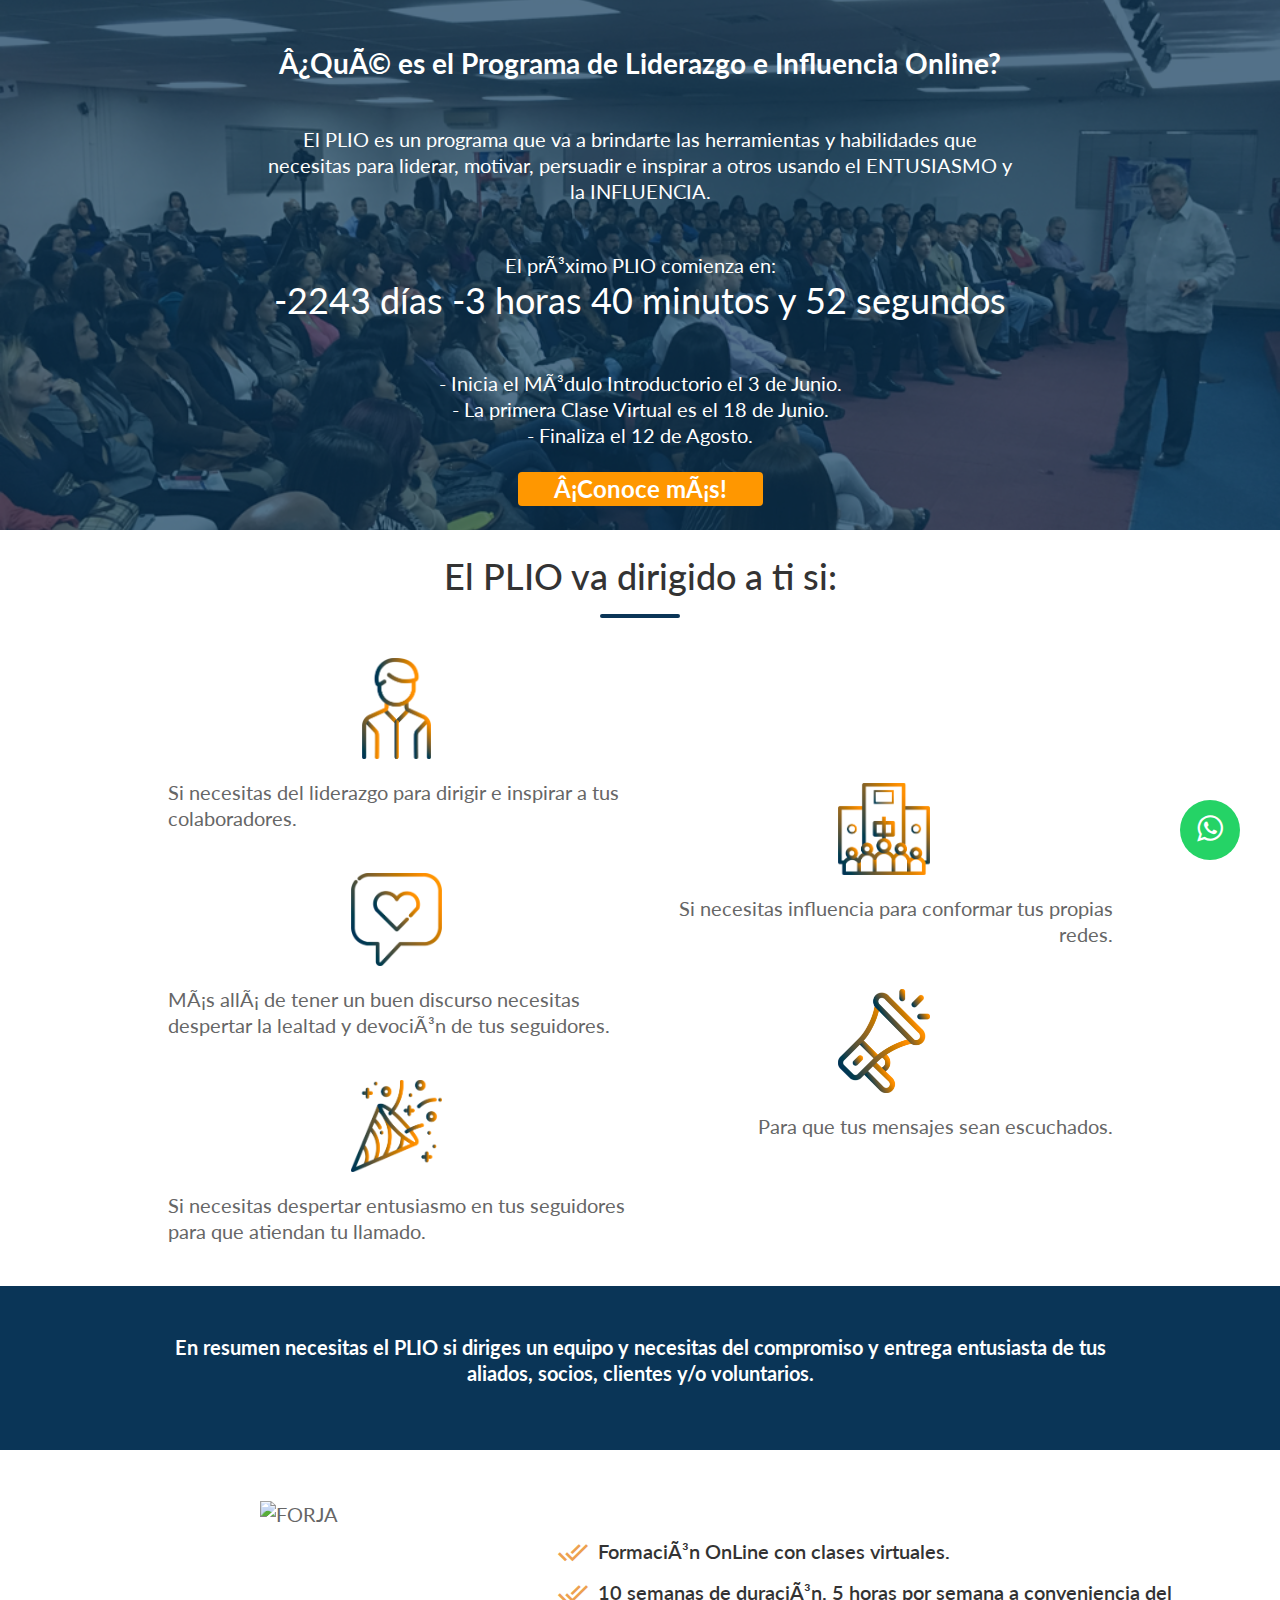
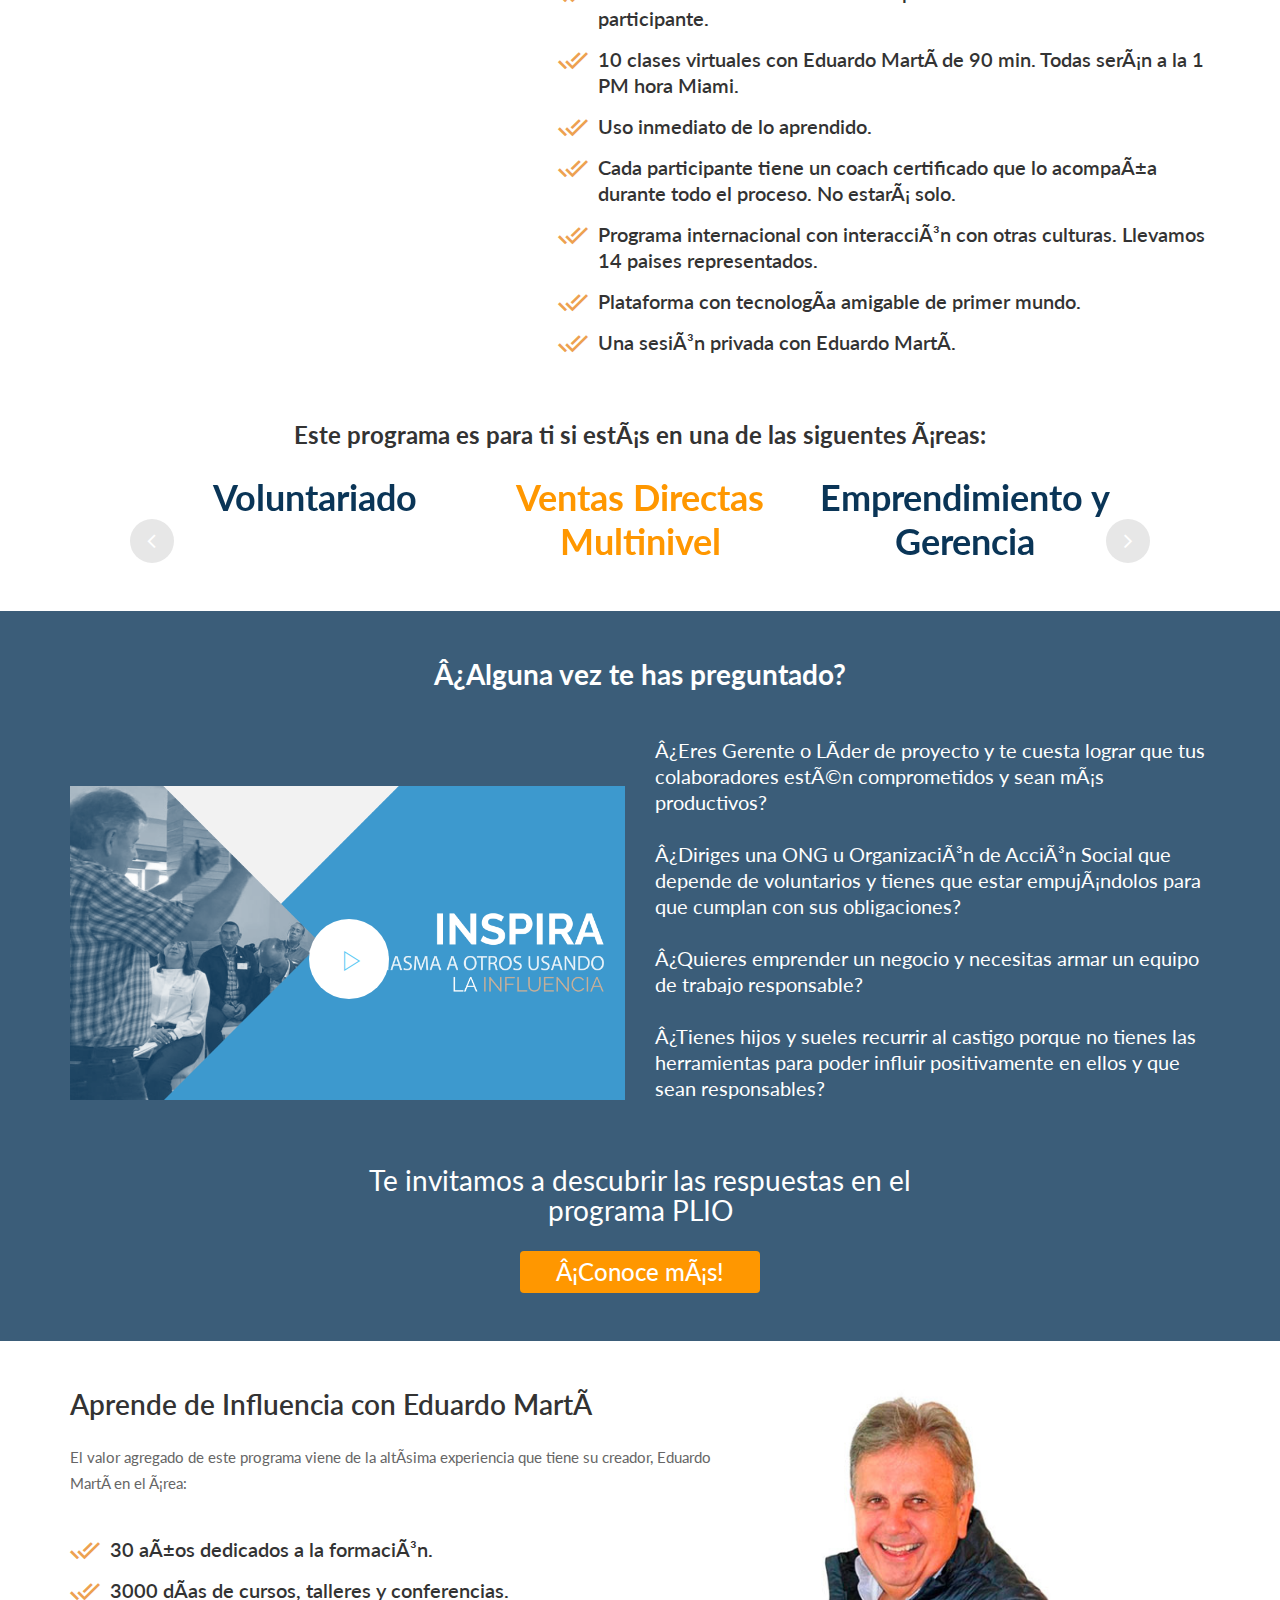
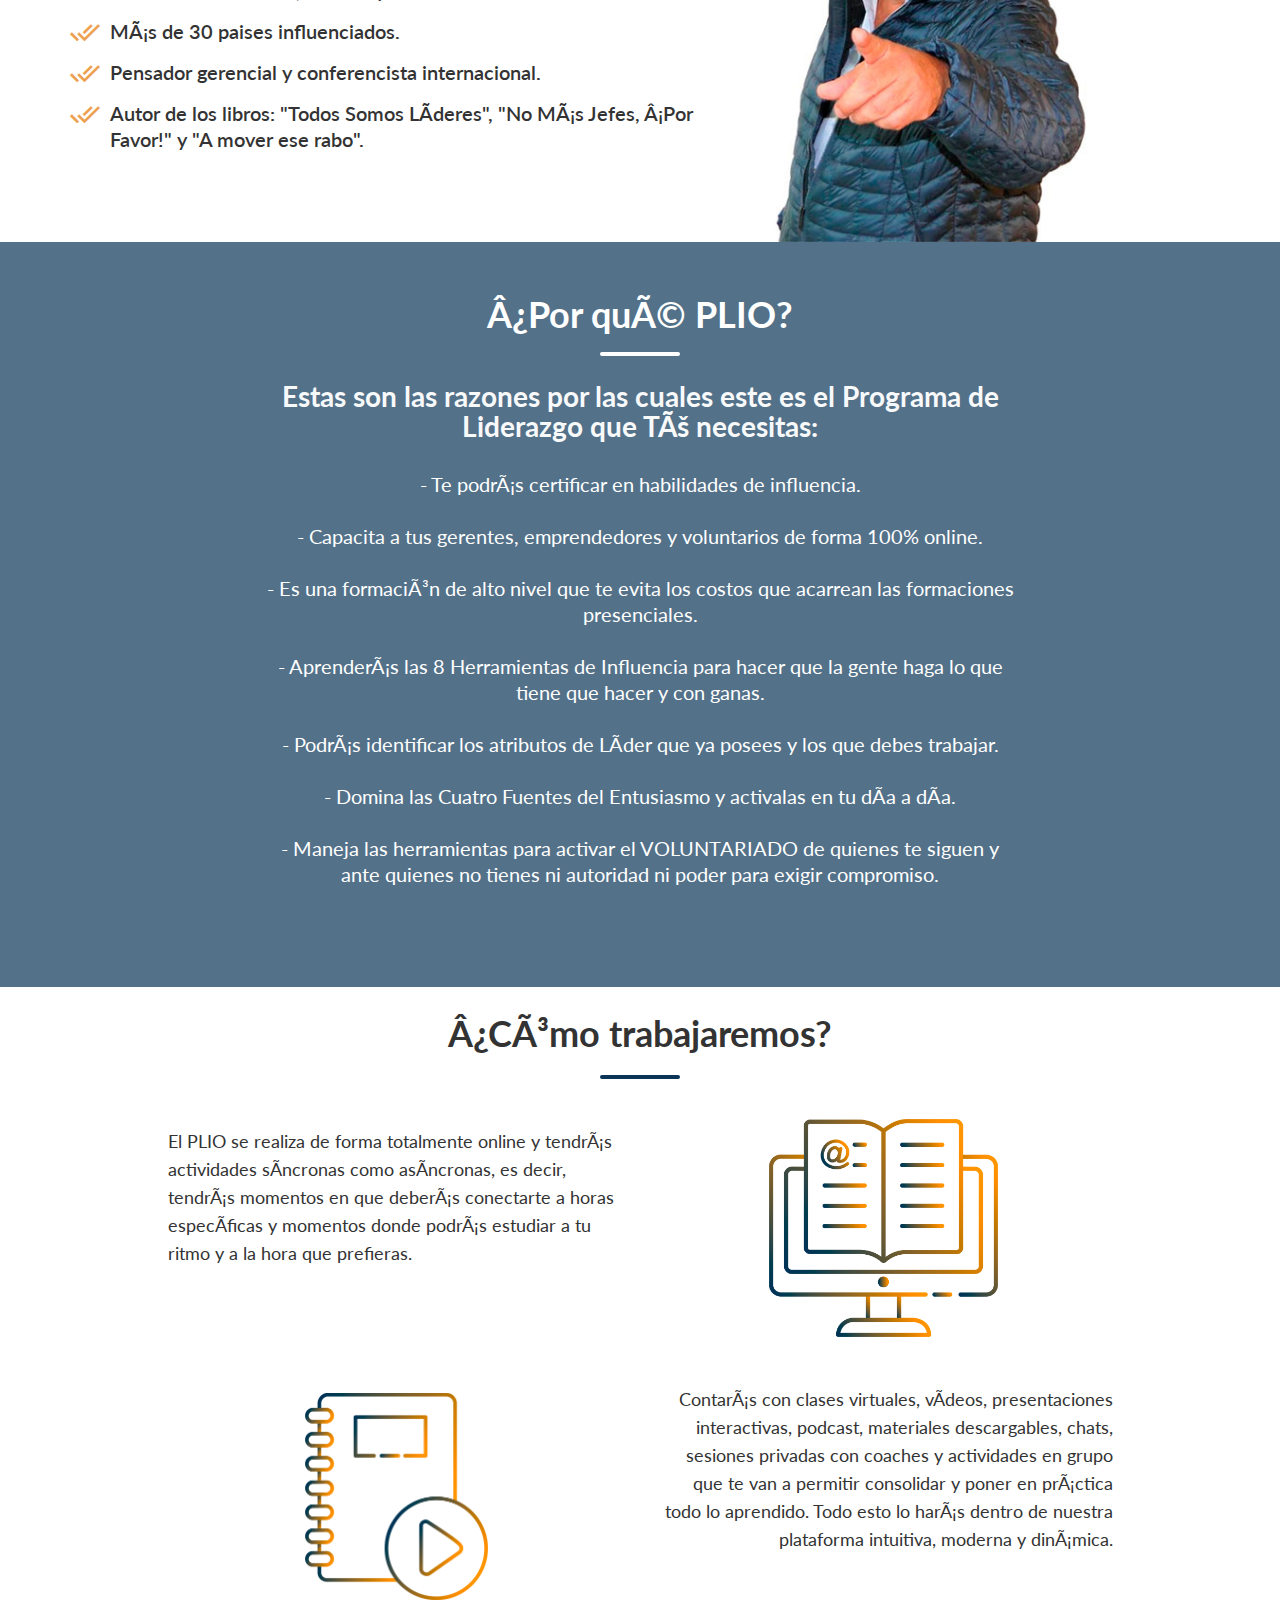
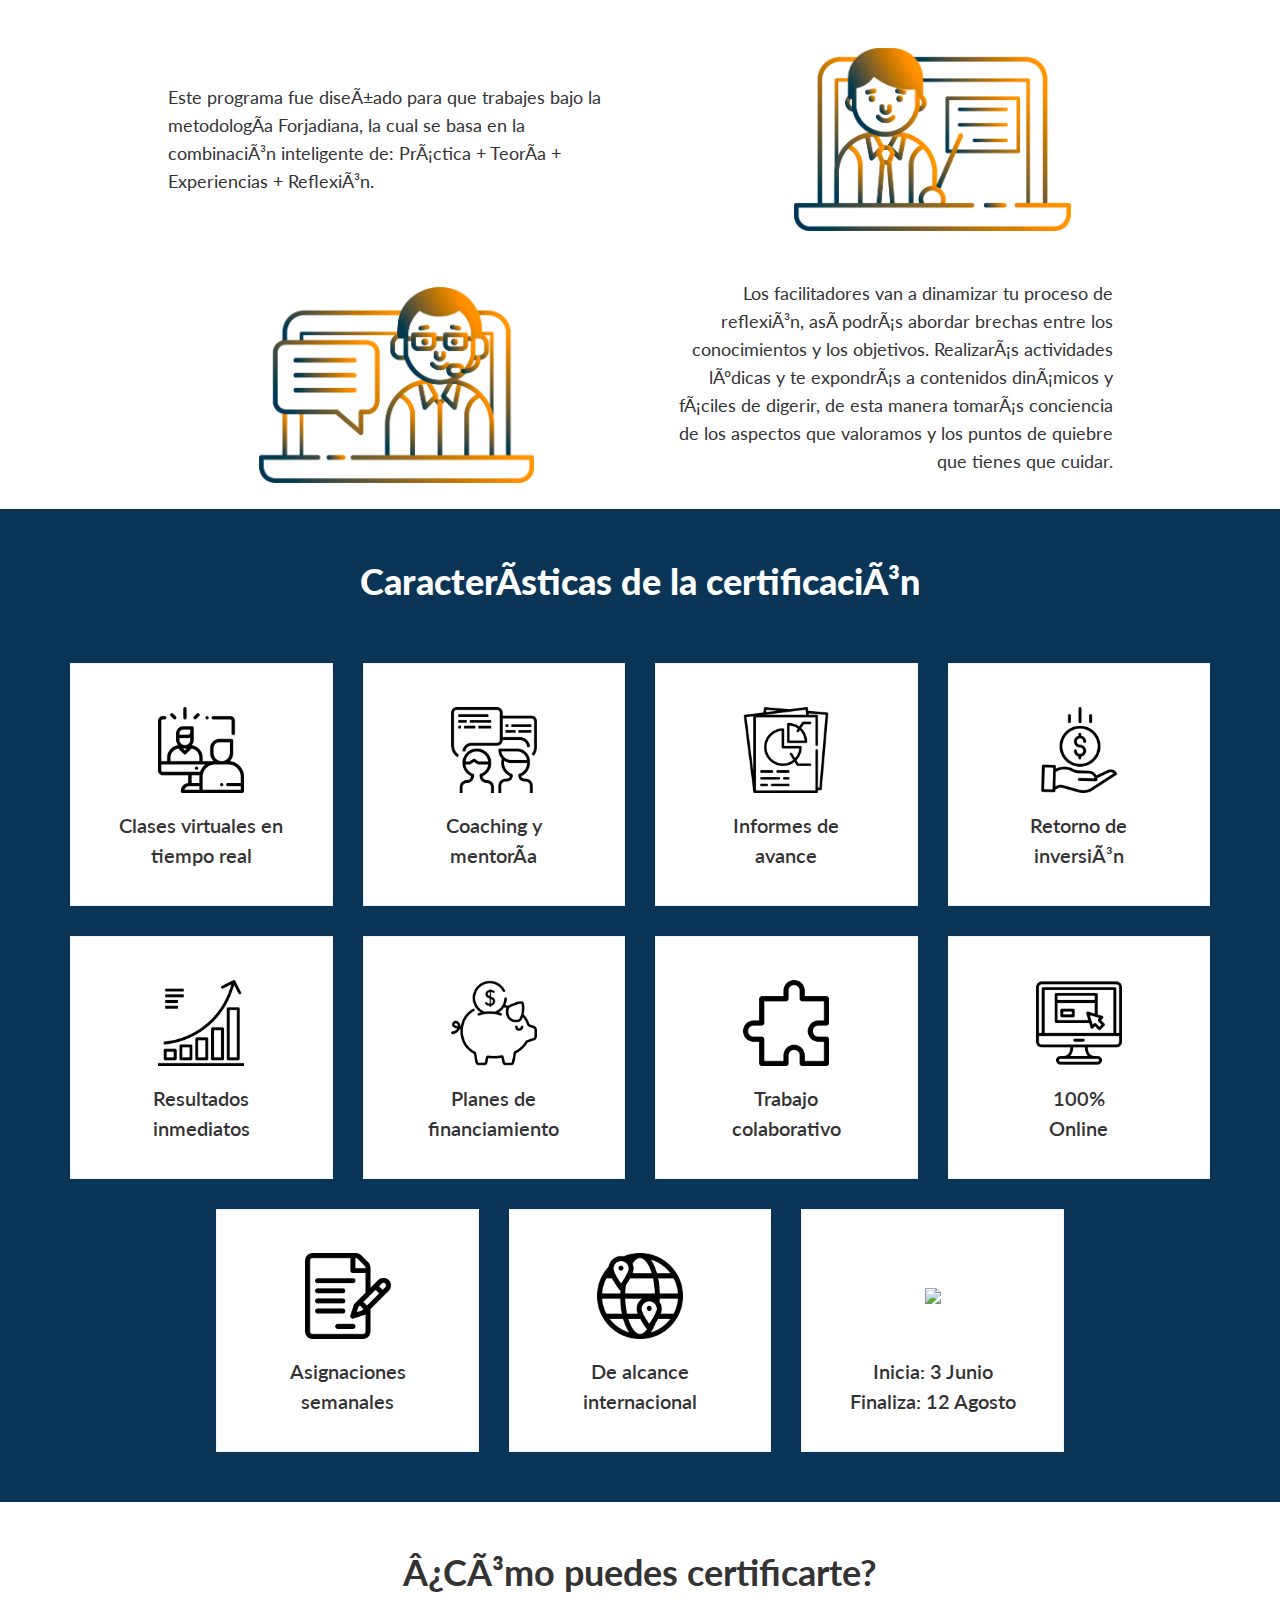
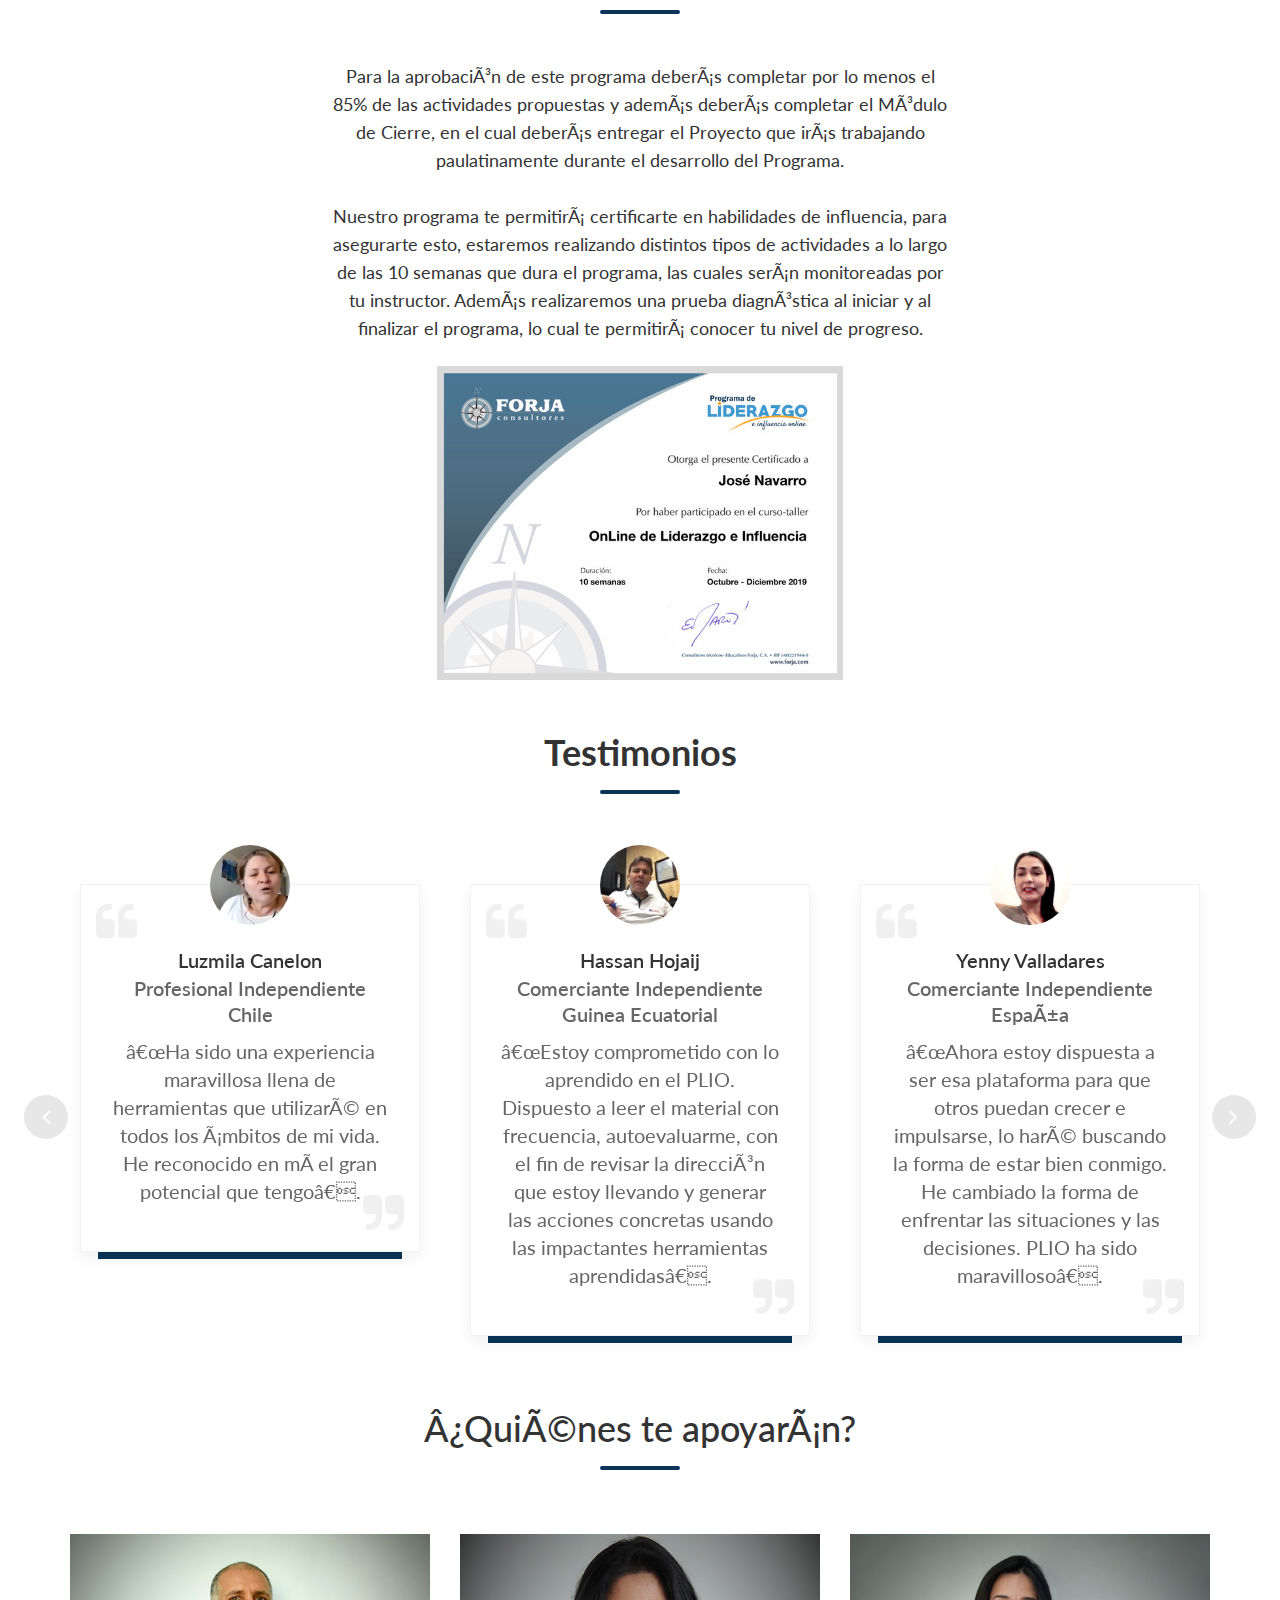
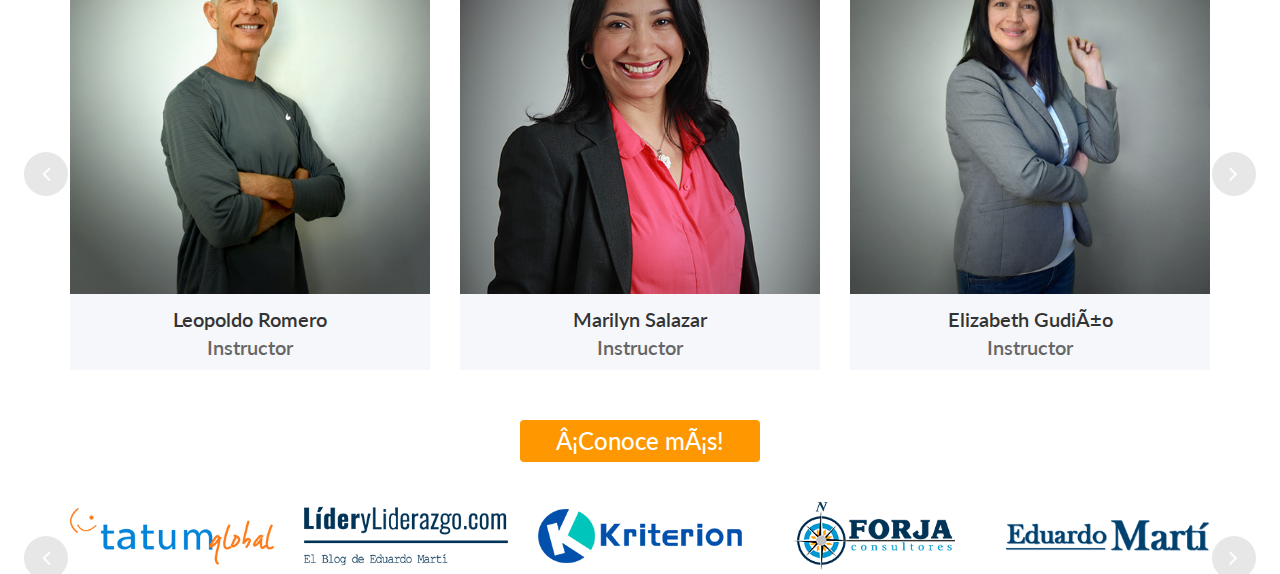
==== 2/index.html @ 156cd909 "actualizacion al 3 junio" ====
<!DOCTYPE html>
<html lang="es">

<head>

    <!-- Facebook Pixel Code -->
<script>
    !function(f,b,e,v,n,t,s)
    {if(f.fbq)return;n=f.fbq=function(){n.callMethod?
    n.callMethod.apply(n,arguments):n.queue.push(arguments)};
    if(!f._fbq)f._fbq=n;n.push=n;n.loaded=!0;n.version='2.0';
    n.queue=[];t=b.createElement(e);t.async=!0;
    t.src=v;s=b.getElementsByTagName(e)[0];
    s.parentNode.insertBefore(t,s)}(window, document,'script',
    'https://connect.facebook.net/en_US/fbevents.js');
    fbq('init', '2445114912405670');
    fbq('track', 'PageView');
  </script>
  <noscript><img height="1" width="1" style="display:none"
    src="https://www.facebook.com/tr?id=2445114912405670&ev=PageView&noscript=1"
  /></noscript>
  <!-- End Facebook Pixel Code -->

  <!-- Global site tag (gtag.js) - Google Analytics -->
  <script async src="https://www.googletagmanager.com/gtag/js?id=UA-142687806-2"></script>
  <script>
  window.dataLayer = window.dataLayer || [];
  function gtag(){dataLayer.push(arguments);}
  gtag('js', new Date());

  gtag('config', 'UA-142687806-2', { 'optimize_id': 'GTM-KD9P5HS'});
  </script>
	<!-- Required meta tags -->
    <meta charset="utf-8">
    <meta name="viewport" content="width=device-width, initial-scale=1, shrink-to-fit=no">
    <title>PLIO</title>
    <!-- Favicon -->
    <link rel="shortcut icon" href="images/icon/forja-favicon.ico" />
    <!-- Bootstrap CSS <link rel="stylesheet" href="css/bootstrap.min.css"> -->
    <link rel="stylesheet" href="https://maxcdn.bootstrapcdn.com/bootstrap/4.0.0/css/bootstrap.min.css" integrity="sha384-Gn5384xqQ1aoWXA+058RXPxPg6fy4IWvTNh0E263XmFcJlSAwiGgFAW/dAiS6JXm" crossorigin="anonymous">
    <link href="https://fonts.googleapis.com/css?family=Lato&display=swap" rel="stylesheet">
    <!-- owl-carousel -->
    <link rel="stylesheet" href="css/owl-carousel/owl.carousel.css" />
    <!-- Font Awesome -->
    <link rel="stylesheet" href="css/font-awesome.css" />
    <!-- Magnific Popup -->
    <link rel="stylesheet" href="css/magnific-popup/magnific-popup.css" />
    <!-- media element player -->
    <link href="css/mediaelementplayer.min.css" rel="stylesheet" type="text/css" />
    <!-- Animate -->
    <link rel="stylesheet" href="css/animate.css" />
    <!-- Ionicons -->
    <link rel="stylesheet" href="css/ionicons.min.css">
    <!-- Style -->
    <link rel="stylesheet" href="css/style.css">
    <!-- Responsive -->
    <link rel="stylesheet" href="css/responsive.css">
    <!-- custom style -->
    <link rel="stylesheet" href="css/custom.css" />
</head>

<body data-spy="scroll" data-offset="80">
    <!-- loading -->
    <div id="loading">
        <div id="loading-center">
            <div class="loader">
                <div class="cube">
                    <div class="sides">
                        <div class="top"></div>
                        <div class="right"></div>
                        <div class="bottom"></div>
                        <div class="left"></div>
                        <div class="front"></div>
                        <div class="back"></div>
                    </div>
                </div>
            </div>
        </div>
    </div>
    <!-- loading End -->
    <!-- Header -->
    </header>
    <!-- Header End -->
    <!-- Banner -->
    <section id="iq-home" class="iq-banner-03 iq-bg-over iq-parallax">
        <div class="bg-transparent-blue">
            <div class="container">
                <div class="row justify-content-center">
                    <div class="col-md-8">
                        <h2 class="py-5 text-center iq-font-white iq-tw-3"><b class="iq-tw-7">¿Qué es el Programa de Liderazgo e Influencia Online?</b></h2>
                        <p class="text-center iq-font-white iq-mb-0">
                            El PLIO es un programa que va a brindarte las herramientas y habilidades que necesitas para liderar, motivar, persuadir e inspirar a otros usando el ENTUSIASMO y la INFLUENCIA.
                        </p>
                        <p class="text-center iq-font-white iq-m-0 mt-5 mb-0">
                            El próximo PLIO comienza en:
                        </p>
                        <h3 style="color: #fff;" id="clock" class="text-center"></h3>
                        <p class="text-center iq-font-white iq-mb-0 pb-0 pt-0 mt-5">- Inicia el Módulo Introductorio el 3 de Junio.<br> - La primera Clase Virtual es el 18 de Junio.<br> - Finaliza el 12 de Agosto.</p>
                        <span class="d-block text-center"> <a href="preinscripcion.html" class="button rounded-pill bt-orange py-1 mb-4 mt-4"><b>¡Conoce más!</b></a> </span> </div>
                </div>
            </div>
        </div>
    </section>
    <!-- Banner End -->
    <!-- Caracteristicas Programa -->
    <div class="row">
        <div class="col-sm-12">
            <div class="heading-title ">
                <h3 class="title iq-tw-5 mt-4 title:before">
                    El PLIO va dirigido a ti si: 
                </h3> </div>
        </div>
    </div>
    <section id="software-features" class="iq-mt-50 software">
        <div class="container">
            <div class="row justify-content-center">
                <div class="col-md-5 text-center" id="columna1"> <img src="images/items/17.png" class="img-fluid svg-image icono" width="15%"  alt="">
                    <p class="text-left">Si necesitas del liderazgo para dirigir e inspirar a tus colaboradores.</p>
                    <br> <img src="images/items/19.png" class="img-fluid svg-image icono" width="20%" alt="">
                    <p class="text-left">Más allá de tener un buen discurso necesitas despertar la lealtad y devoción de tus seguidores.</p class="text-left">
                    <br> <img src="images/items/21.png" class="img-fluid svg-image icono" width="20%" alt="">
                    <p class="text-left">Si necesitas despertar entusiasmo en tus seguidores para que atiendan tu llamado.</p>
                </div>
                <div class="col-md-5 text-center" id="columna2"> <img src="images/items/18.png" class="img-fluid svg-image icono" width="20%" alt="">
                    <p class="text-right">Si necesitas influencia para conformar tus propias redes.</p>
                    <br> <img src="images/items/20.png" class="img-fluid svg-image icono" width="20%" alt="">
                    <p class="text-right">Para que tus mensajes sean escuchados.</p>
                </div>
            </div>
            <br> </div>
    </section>
    <section style="background-color: #0A3557; color: #fff;" class="py-5">
        <div class="container">
            <div class="row justify-content-center">
                <div class="col-lg-10 text-center">
                    <p><b>
                        En resumen necesitas el PLIO si diriges un equipo y necesitas del compromiso y entrega entusiasta de tus aliados, socios, clientes y/o voluntarios. 
                    </b></p>
                </div>
            </div>
        </div>
    </section>
    <section class="py-5">
        <div class="container">
            <div class="row justify-content-center">
                <div class="col-lg-5 text-center">
                    <img src="images/forjabarajita.jpeg " alt="FORJA" class="img-fluid">
                </div>
                <div class="col-lg-7">
                    <ul class="iq-mt-40 iq-list">
                        <li class="iq-tw-6"><i class="ion-android-done-all iq-mr-10 iq-font-orange iq-font-30"></i><span class="iq-font-black">Formación OnLine con clases virtuales.</span></li>
                        <li class="iq-tw-6"><i class="ion-android-done-all iq-mr-10 iq-font-orange iq-font-30"></i><span class="iq-font-black">10 semanas de duración. 5 horas por semana a conveniencia del participante.</span></li>
                        <li class="iq-tw-6"><i class="ion-android-done-all iq-mr-10 iq-font-orange iq-font-30"></i><span class="iq-font-black">10 clases virtuales con Eduardo Martí de 90 min. Todas serán a la 1 PM hora Miami.</span></li>
                        <li class="iq-tw-6"><i class="ion-android-done-all iq-mr-10 iq-font-orange iq-font-30"></i><span class="iq-font-black">Uso inmediato de lo aprendido.</span></li>
                        <li class="iq-tw-6"><i class="ion-android-done-all iq-mr-10 iq-font-orange iq-font-30"></i><span class="iq-font-black">Cada participante tiene un coach certificado que lo acompaña durante todo el proceso. No estará solo.</span></li>
                        <li class="iq-tw-6"><i class="ion-android-done-all iq-mr-10 iq-font-orange iq-font-30"></i><span class="iq-font-black">Programa internacional con interacción con otras culturas. Llevamos 14 paises representados.</span></li>
                        <li class="iq-tw-6"><i class="ion-android-done-all iq-mr-10 iq-font-orange iq-font-30"></i><span class="iq-font-black">Plataforma con tecnología amigable de primer mundo.</span></li>
                        <li class="iq-tw-6"><i class="ion-android-done-all iq-mr-10 iq-font-orange iq-font-30"></i><span class="iq-font-black">Una sesión privada con Eduardo Martí.</span></li>
                    </ul>
                </div> <br>
            </div>
            <div class="row justify-content-center pt-5">
                <div class="col-lg-10 text-center">
                    <h4 class=""><b>Este programa es para ti si estás en una de las siguentes áreas:</b></h4>
                    <div class="owl-carousel mt-4" data-autoplay="true" data-loop="true" data-nav="true" data-dots="false" data-items="3" data-items-laptop="3" data-items-tab="3" data-items-mobile="2" data-items-mobile-sm="1" data-margin="30">
                        <div class="item">
                            <h3 style="color: #0A3557"><b>Voluntariado</b></h3> </div>
                        <div class="item">
                            <h3 style="color: #FF9700"><b>Ventas Directas Multinivel</b></h3> </div>
                        <div class="item">
                            <h3 style="color: #0A3557"><b>Emprendimiento y Gerencia</b></h3> </div>
                        <div class="item">
                            <h3 style="color: #FF9700"><b>ONG - Iglesias</b></h3> </div>
                        <div class="item">
                            <h3 style="color: #0A3557"><b>Padres y Madres</b></h3> </div>
                    </div>
                </div>
            </div>
        </div>
    </section>
    <!-- Counter -->
    <div class="iq-counter-box iq-bg-over iq-over-blue-90 iq-font-white iq-parallax" data-jarallax='{"speed": 0.6}'>
        <div class="row justify-content-center text-center">
            <div class="col-lg-10 mt-5 mb-5">
                <h2 style="color: white"><b>¿Alguna vez te has preguntado?</b></h2> </div>
        </div>
        <div class="container">
            <div class="counter-info border-0 ">
                <div class="row">
                    <div class="col-lg-6 align-self-center">
                        <div class="counter-info-img"> <img class="d-none d-sm-none d-md-block" src="images/2.png" alt="" style="width: 100%;">
                            <div class="contenedor">
                                <iframe src="https://player.vimeo.com/video/357835509?" width="640" height="564" frameborder="0" allow="autoplay; fullscreen" allowfullscreen class="d-block d-sm-block d-md-none"></iframe>
                            </div>
                            <div class="waves-box"> <a href="https://vimeo.com/357835509" class="iq-video popup-vimeo"><i class="ion-ios-play-outline"></i></a>
                                <div class="iq-waves">
                                    <div class="waves wave-1"></div>
                                    <div class="waves wave-2"></div>
                                    <div class="waves wave-3"></div>
                                </div>
                            </div>
                        </div>
                    </div>
                    <div class="col-lg-6">
                        <p>¿Eres Gerente o Líder de proyecto y te cuesta lograr que tus colaboradores estén comprometidos y sean más productivos?
                            <br>
                            <br> ¿Diriges una ONG u Organización de Acción Social que depende de voluntarios y tienes que estar empujándolos para que cumplan con sus obligaciones?
                            <br>
                            <br> ¿Quieres emprender un negocio y necesitas armar un equipo de trabajo responsable?
                            <br>
                            <br> ¿Tienes hijos y sueles recurrir al castigo porque no tienes las herramientas para poder influir positivamente en ellos y que sean responsables?</p>
                    </div>
                </div>
            </div>
        </div>
        <div class="container">
            <div class="row">
                <div class="col-lg-6 offset-lg-3 py-5"> 
                    <span class="d-block text-center"> 
                        <h2 style="color: white">Te invitamos a descubrir las respuestas en el programa PLIO</h2> <br> <a href="preinscripcion.html" class="button rounded-pill bt-orange py-2">¡Conoce más!</a> 
                    </span> 
                </div>
            </div>
        </div>
    </div>
    <!-- Counter END -->
    <!-- Who is Sofbox ? -->
    <section id="how-works">
        <div class="container pt-5">
            <div class="row">
                <div class="col-lg-7">
                    <h2 class="iq-tw-6 iq-mb-25">Aprende de Influencia con Eduardo Martí</h2>
                    <p class="iq-font-15">El valor agregado de este programa viene de la altísima experiencia que tiene su creador, Eduardo Martí en el área:</p>
                    <ul class="iq-mt-40 iq-list">
                        <li class="iq-tw-6"><i class="ion-android-done-all iq-mr-10 iq-font-orange iq-font-30"></i><span class="iq-font-black">30 años dedicados a la formación.</span></li>
                        <li class="iq-tw-6"><i class="ion-android-done-all iq-mr-10 iq-font-orange iq-font-30"></i><span class="iq-font-black">3000 días de cursos, talleres y conferencias.</span></li>
                        <li class="iq-tw-6"><i class="ion-android-done-all iq-mr-10 iq-font-orange iq-font-30"></i><span class="iq-font-black">Más de 30 paises influenciados.</span></li>
                        <li class="iq-tw-6"><i class="ion-android-done-all iq-mr-10 iq-font-orange iq-font-30"></i><span class="iq-font-black">Pensador gerencial y conferencista internacional.</span></li>
                        <li class="iq-tw-6"><i class="ion-android-done-all iq-mr-10 iq-font-orange iq-font-30"></i><span class="iq-font-black">Autor de los libros: "Todos Somos Líderes", "No Más Jefes, ¡Por Favor!" y "A mover ese rabo".</span></li>
                    </ul>
                </div>
                <div class="col-md-5"> <img class="iq-works-img imagen-eduardo" src="images/eduardo.jpg" alt="Eduardo Martí"> </div>
            </div>
        </div>
    </section>
    <section id="great-screenshots" class=" iq-bg-over iq-screenshots iq-parallax" data-jarallax='{"speed": 0.6}' style="background: url(images/banner-central.jpeg) top center;">
        <div class="bg-transparent-blue overview-block-ptb">
            <div class="container">
                <div class="row justify-content-center">
                    <div class="col-sm-8">
                        <div class="heading-title white">
                            <h3 class="text-center iq-tw-7 title">¿Por qué PLIO?</h3>
                            <h2 class="text-light iq-tw-7">Estas son las razones por las cuales este es el Programa de Liderazgo que TÚ necesitas:<br><br></h2>
                            <p class="iq-font-white p-md-0">- Te podrás certificar en habilidades de influencia.
                                <br>
                                <br>- Capacita a tus gerentes, emprendedores y voluntarios de forma 100% online.
                                <br>
                                <br>- Es una formación de alto nivel que te evita los costos que acarrean las formaciones presenciales.
                                <br>
                                <br>- Aprenderás las 8 Herramientas de Influencia para hacer que la gente haga lo que tiene que hacer y con ganas.
                                <br>
                                <br>- Podrás identificar los atributos de Líder que ya posees y los que debes trabajar.
                                <br>
                                <br>- Domina las Cuatro Fuentes del Entusiasmo y activalas en tu día a día.
                                <br>
                                <br>- Maneja las herramientas para activar el VOLUNTARIADO de quienes te siguen y ante quienes no tienes ni autoridad ni poder para exigir compromiso. </p>
                        </div>
                    </div>
                </div>
            </div>
        </div>
    </section>
    <!-- <section id="how-works" class="overview-block-ptb how-works"> <div class="container"> <div class="row justify-content-center"> <div class="col-lg-8"> <h2 class="iq-tw-8 iq-mb-25 text-center">Esta certificación te presentará una nueva visión del liderazgo</h2> <p class="iq-font-15">Derribará mitos que nos han inculcado desde hace tiempo y que han hecho que el mundo gerencial tome un giro inesperado. <br><br> Parte de esta nueva visión proviene de la importancia que tiene el liderazgo en el desarrollo de los equipos de trabajo y en la rentabilidad de la empresa, desmontando de este modo los viejos modelos que trabajaban mediante las jerarquías, la autoridad y el temor.</p> </div> </div> </div> </div> <div class="iq-objects"> <span class="iq-objects-04 iq-fadebounce"> <span class="iq-round"></span> </span> </div> </section> <section id="software-features" class="overview-block-ptb iq-mt-50 software"> <div class="iq-software-demo col-lg-6 text-lg-right text-center"> <img src="images/eduardo-numeros.jpg" class="w-75 text-center"alt="Eduardo Martí"> </div> <div class="container py-5"> <div class="row justify-content-end"> <div class="col-lg-6"> <p class="iq-font-15">Esta propuesta responde a la nueva ecuación gerencial: Obtener muy altos resultados del negocio, con el menor desgaste y derroche posible, y con la mayor satisfacción de las personas involucradas.</p> </div> </div> </div> <div class="iq-objects-software"> <span class="iq-objects-03 iq-fadebounce"> <span class="iq-round"></span> </span> </div> </section> -->
    <!-- Frequently Asked Questions END -->
    <!--Section 1-->
    <div class="container">
        <div class="div heading-title">
        <h3 class="title text-center pt-4 pb-4"><b>¿Cómo trabajaremos?</b></h3></div>
        <div class="row">
            <div class="col-md-5 offset-lg-1 mt-2">
                <h6>
                    El PLIO se realiza de forma totalmente online y tendrás actividades síncronas como asíncronas, es decir, tendrás momentos en que deberás conectarte a horas específicas y momentos donde podrás estudiar a tu ritmo y a la hora que prefieras. 
                </h6> </div>
            <div class="col-md-5 text-center align-self-center"><img src="images/items/13.png" class="img-fluid" width="50%"></div>
        </div>
        <div class="row mt-5">
            <div class="col-md-5 offset-lg-1 mt-2 text-center align-self-center"><img src="images/items/14.png" class="img-fluid" width="40%"></div>
            <div class="col-md-5 text-right">
                <h6>
                    Contarás con clases virtuales, vídeos, presentaciones interactivas, podcast, materiales descargables, chats, sesiones privadas con coaches y actividades en grupo que te van a permitir consolidar y poner en práctica todo lo aprendido. Todo esto lo harás dentro de nuestra plataforma intuitiva, moderna y dinámica. 
                </h6> </div>
        </div>
        <div class="row mt-5">
            <div class="col-md-5 offset-lg-1 align-self-center">
                <h6>
                    Este programa fue diseñado para que trabajes bajo la metodología Forjadiana, la cual se basa en la combinación inteligente de: Práctica + Teoría + Experiencias + Reflexión. 
                </h6> </div>
            <div class="col-md-6 text-center align-self-center"><img src="images/items/15.png" class="img-fluid" width="50%"></div>
        </div>
        <div class="row mt-5">
            <div class="col-md-5 offset-lg-1 mt-2 text-center align-self-center"><img src="images/items/16.png" class="img-fluid mt-n5" width="60%"></div>
            <div class="col-md-5 text-right">
                <h6>
                    Los facilitadores van a dinamizar tu proceso de reflexión, así podrás abordar brechas entre los conocimientos y los objetivos. Realizarás actividades lúdicas y te expondrás a contenidos dinámicos y fáciles de digerir, de esta manera tomarás conciencia de los aspectos que valoramos y los puntos de quiebre que tienes que cuidar. 
                </h6> </div>
        </div>
        <br> </div>
    <!--Section 1 END-->
    <!-- Main Content -->
    <div class="main-content">
        <section class="overview-block-ptb blue-bg"> <span class="banner-objects-02 iq-fadebounce"> <span class="iq-round"></span> </span>
            <div class="container">
                <div class="row">
                    <div class="col-sm-12">
                        <div class="heading-title">
                            <h3 class="title iq-tw-7" style="color: #FFF"><b>Características de la certificación</b> </h3> </div>
                    </div>
                </div>
                <div class="row justify-content-center">
                    <div class="col-sm-12 col-lg-3 col-md-6 r-mt-30">
                        <div class="iq-fancy-box text-center">
                            <div class="iq-icon"> <img src="images/items/3.png" class="img-fluid"> </div>
                            <div class="fancy-content">
                                <h5 class="iq-tw-6 iq-pt-20 iq-pb-10">Clases virtuales en<br>tiempo real</h5> </div>
                        </div>
                    </div>
                    <div class="col-sm-12 col-lg-3 col-md-6 r-mt-30">
                        <div class="iq-fancy-box text-center">
                            <div class="iq-icon"> <img src="images/items/4.png" class="img-fluid"> </div>
                            <div class="fancy-content">
                                <h5 class="iq-tw-6 iq-pt-20 iq-pb-10">Coaching y <br>mentoría</h5> </div>
                        </div>
                    </div>
                    <div class="col-sm-12 col-lg-3 col-md-6 r-mt-30">
                        <div class="iq-fancy-box text-center">
                            <div class="iq-icon"> <img src="images/items/5.png" class="img-fluid"> </div>
                            <div class="fancy-content">
                                <h5 class="iq-tw-6 iq-pt-20 iq-pb-10">Informes de <br>avance</h5> </div>
                        </div>
                    </div>
                    <div class="col-sm-12 col-lg-3 col-md-6 r-mt-30">
                        <div class="iq-fancy-box text-center">
                            <div class="iq-icon"> <img src="images/items/7.png" class="img-fluid"> </div>
                            <div class="fancy-content">
                                <h5 class="iq-tw-6 iq-pt-20 iq-pb-10">Retorno de <br>inversión</h5> </div>
                        </div>
                    </div>
                    <div class="col-sm-12 col-lg-3 col-md-6 iq-mt-30">
                        <div class="iq-fancy-box text-center">
                            <div class="iq-icon"> <img src="images/items/8.png" class="img-fluid"> </div>
                            <div class="fancy-content">
                                <h5 class="iq-tw-6 iq-pt-20 iq-pb-10">Resultados <br>inmediatos</h5> </div>
                        </div>
                    </div>
                    <div class="col-sm-12 col-lg-3 col-md-6 iq-mt-30">
                        <div class="iq-fancy-box text-center">
                            <div class="iq-icon"> <img src="images/items/10.png" class="img-fluid"> </div>
                            <div class="fancy-content">
                                <h5 class="iq-tw-6 iq-pt-20 iq-pb-10">Planes de<br>financiamiento</h5> </div>
                        </div>
                    </div>
                    <div class="col-sm-12 col-lg-3 col-md-6 iq-mt-30">
                        <div class="iq-fancy-box text-center">
                            <div class="iq-icon"> <img src="images/items/plugin.png" class="img-fluid"> </div>
                            <div class="fancy-content">
                                <h5 class="iq-tw-6 iq-pt-20 iq-pb-10">Trabajo<br>colaborativo</h5> </div>
                        </div>
                    </div>
                    <div class="col-sm-12 col-lg-3 col-md-6 iq-mt-30">
                        <div class="iq-fancy-box text-center">
                            <div class="iq-icon"> <img src="images/items/website.png" class="img-fluid"> </div>
                            <div class="fancy-content">
                                <h5 class="iq-tw-6 iq-pt-20 iq-pb-10">100% <br>Online</h5> </div>
                        </div>
                    </div>
                    <div class="col-sm-12 col-lg-3 col-md-6 iq-mt-30">
                        <div class="iq-fancy-box text-center">
                            <div class="iq-icon"> <img src="images/items/contract.png" class="img-fluid"> </div>
                            <div class="fancy-content">
                                <h5 class="iq-tw-6 iq-pt-20 iq-pb-10">Asignaciones <br>semanales </h5> </div>
                        </div>
                    </div>
                    <div class="col-sm-12 col-lg-3 col-md-6 iq-mt-30">
                        <div class="iq-fancy-box text-center">
                            <div class="iq-icon"> <img src="images/items/worldwide.png" class="img-fluid"> </div>
                            <div class="fancy-content">
                                <h5 class="iq-tw-6 iq-pt-20 iq-pb-10">De alcance <br> internacional</h5> </div>
                        </div>
                    </div>
                    <div class="col-sm-12 col-lg-3 col-md-6 iq-mt-30">
                        <div class="iq-fancy-box text-center">
                            <div class="iq-icon"> <img src="images/items/calendar.png" class="img-fluid"> </div>
                            <div class="fancy-content">
                                <h5 class="iq-tw-6 iq-pt-20 iq-pb-10">Inicia: 3 Junio<br>Finaliza: 12 Agosto</h5> </div>
                        </div>
                    </div>
                </div>
            </div>
        </section>
    </div>
    <section>
        <div class="row justify-content-center text-center">
            <div class="col-lg-6">
                <div class="heading-title">
                    <h3 class="title iq-tw-7 my-5">¿Cómo puedes certificarte?</h3> </div>
            </div>
        </div>
        <div class="row justify-content-center">
            <div class="col-lg-6 text-center">
                <h6>
                    Para la aprobación de este programa deberás completar por lo menos el 85% de las actividades propuestas y además deberás completar el Módulo de Cierre, en el cual deberás entregar el Proyecto que irás trabajando paulatinamente durante el desarrollo del Programa.<br><br> 
                    Nuestro programa te permitirá certificarte en habilidades de influencia, para asegurarte esto, estaremos realizando distintos tipos de actividades a lo largo de las 10 semanas que dura el programa, las cuales serán monitoreadas por tu instructor. Además realizaremos una prueba diagnóstica al iniciar y al finalizar el programa, lo cual te permitirá conocer tu nivel de progreso. 
                </h6> </div>
        </div>
        <div class="row justify-content-center mt-4">
            <div class="col-lg-4 col-md-8 text-center"> <img src="images/3.jpeg" class="img-fluid" alt=""> </div>
        </div>
    </section>
    <!-- Sofbox Specialities END -->
    <!-- Loved By Our Customers END -->
    <!-- Meet the Team -->
    <!-- Meet the Team END -->
    <!-- Affordable Price -->
    <!--<section id="pricing" class="overview-block-ptb grey-bg iq-price-table"> <div class="container"> <div class="row"> <div class="col-sm-12"> <div class="heading-title"> <h3 class="title iq-tw-7">Precio del Programa</h3> </div> </div> </div> <div class="row"> <div class="col-md-4 col-lg-4"> <div class="iq-pricing pricing-03 text-center"> <div class="price-title iq-parallax iq-over-blue-80" data-jarallax='{"speed": 0.6}' style="background: url(images/bg/08.jpg);"> <h2 class="iq-font-white iq-tw-7"><small>$</small>19<small>/Month</small></h2> <span class="text-uppercase iq-tw-4 iq-font-white">BASIC</span> </div> <ul> <li> <s>100 MB Disk Space</s> </li> <li>2 Subdomains</li> <li>5 Email Accounts</li> <li> <s>Webmail Support</s> </li> <li> <s>Customer Support 24/7</s> </li> </ul> <div class="price-footer"> <a class="button" href="# ">Purchase</a> </div> </div> </div> <div class="col-md-4 col-lg-4 wow flipInY r4-mt-30" data-wow-duration="1s"> <div class="iq-pricing pricing-03 text-center"> <div class="price-title iq-parallax iq-over-blue-80" data-jarallax='{"speed": 0.6}' style="background: url(images/bg/08.jpg);"> <h2 class="iq-font-white iq-tw-7"><small>$</small>29<small>/Month</small></h2> <span class="text-uppercase iq-tw-4 iq-font-white">STANDARD</span> </div> <ul> <li>100 MB Disk Space</li> <li>2 Subdomains</li> <li>5 Email Accounts</li> <li> <s>Webmail Support</s> </li> <li>Customer Support 24/7</li> </ul> <div class="price-footer"> <a class="button" href="# ">Purchase</a> </div> </div> </div> <div class="col-md-4 col-lg-4 r4-mt-30"> <div class="iq-pricing pricing-03 text-center"> <div class="price-title iq-parallax iq-over-blue-80" data-jarallax='{"speed": 0.6}' style="background: url(images/bg/08.jpg);"> <h2 class="iq-font-white iq-tw-7"><small>$</small>49<small>/Month</small></h2> <span class="text-uppercase iq-tw-4 iq-font-white">ADVANCE</span> </div> <ul> <li>100 MB Disk Space</li> <li> <s>2 Subdomains</s> </li> <li> <s>5 Email Accounts</s> </li> <li>Webmail Support</li> <li>Customer Support 24/7</li> </ul> <div class="price-footer"> <a class="button" href="# ">Purchase</a> </div> </div> </div> </div> <div class="row justify-content-center"> <div class="col-md-4"> <a href="javascript:void(0)" class="button bt-black iq-mt-15 iq-mb-30">¡Inscríbete aquí!</a> </div> </div> </div> </section> -->
    <section class="white-bg iq-loved-customers">
        <div class="container">
            <div class="row">
                <div class="col-sm-12">
                    <div class="heading-title iq-mt-50">
                        <h3 class="title iq-tw-7">Testimonios</h3> </div>
                </div>
            </div>
            <div class="row">
                <div class="col-sm-12">
                    <div class="owl-carousel" data-autoplay="true" data-loop="true" data-nav="true" data-dots="false" data-items="3" data-items-laptop="3" data-items-tab="2" data-items-mobile="1" data-items-mobile-sm="1" data-margin="30" >
                        <div class="item">
                            <div class="iq-client white-bg">
                                <div class="client-img">
                                    <img alt="Luzmila Canelon" class="img-fluid rounded-circle" src="images/testimonial/luzmila-canelon.jpg">
                                </div>
                                <div class="client-info">
                                    <div class="client-name iq-mb-10">
                                        <h5 class="iq-tw-6">Luzmila Canelon</h5>
                                        <span class="sub-title iq-tw-6">Profesional Independiente</span><br>
                                        <span class="sub-title iq-tw-6">Chile</span>
                                    </div>
                                    <p>“Ha sido una experiencia maravillosa llena de herramientas que utilizaré en todos los ámbitos de mi vida. He reconocido en mí el gran potencial que tengo”.</p>
                                </div>
                            </div>
                        </div>
                        <div class="item">
                            <div class="iq-client white-bg">
                                <div class="client-img">
                                    <img alt="Hassan Hojaij" class="img-fluid rounded-circle" src="images/testimonial/hassan-hojaij.jpg">
                                </div>
                                <div class="client-info">
                                    <div class="client-name iq-mb-10">
                                        <h5 class="iq-tw-6">Hassan Hojaij</h5>
                                        <span class="sub-title iq-tw-6">Comerciante Independiente</span><br>
                                        <span class="sub-title iq-tw-6">Guinea Ecuatorial</span>
                                    </div>
                                    <p>“Estoy comprometido con lo aprendido en el PLIO. Dispuesto a leer el material con frecuencia, autoevaluarme, con el fin de revisar la dirección que estoy llevando y generar las acciones concretas usando las impactantes herramientas aprendidas”.</p>
                                </div>
                            </div>
                        </div>
                        <div class="item">
                            <div class="iq-client white-bg">
                                <div class="client-img">
                                    <img alt="Yenny Valladares" class="img-fluid rounded-circle" src="images/testimonial/yenny-valladares.jpg">
                                </div>
                                <div class="client-info">
                                    <div class="client-name iq-mb-10">
                                        <h5 class="iq-tw-6">Yenny Valladares</h5>
                                        <span class="sub-title iq-tw-6">Comerciante Independiente</span><br>
                                        <span class="sub-title iq-tw-6">España</span>
                                    </div>
                                    <p>  “Ahora estoy dispuesta a ser esa plataforma para que otros puedan crecer e impulsarse, lo haré buscando la forma de estar bien conmigo. He cambiado la forma de enfrentar las situaciones y las decisiones. PLIO ha sido maravilloso”.</p>
                                </div>
                            </div>
                        </div>
                        <div class="item">
                            <div class="iq-client white-bg">
                                <div class="client-img">
                                    <img alt="Patricia Marmolejos" class="img-fluid rounded-circle" src="images/testimonial/patricia-marmolejos.jpg">
                                </div>
                                <div class="client-info">
                                    <div class="client-name iq-mb-10">
                                        <h5 class="iq-tw-6">Patricia Marmolejos</h5>
                                        <span class="sub-title iq-tw-6">Aeropuerto Internacional El Cibao</span><br>
                                        <span class="sub-title iq-tw-6">República Dominicana</span>
                                    </div>
                                    <p>“La capacidad que tenemos de trasformar nuestra vida depende de la capacidad de relacionarnos y conectarnos con los demás. Este programa aporta muchas y muy valiosas herramientas que me ayudaron a esa transformación”.</p>
                                </div>
                            </div>
                        </div>
                        <div class="item">
                            <div class="iq-client white-bg">
                                <div class="client-img">
                                    <img alt="Jesús Villasana" class="img-fluid rounded-circle" src="images/testimonial/jesus-villasana.jpg">
                                </div>
                                <div class="client-info">
                                    <div class="client-name iq-mb-10">
                                        <h5 class="iq-tw-6">Jesús Villasana</h5>
                                        <span class="sub-title iq-tw-6">Director General de Despachadora An Mar</span><br>
                                        <span class="sub-title iq-tw-6">Venezuela</span>
                                    </div>
                                    <p>“PLIO ha sido una experiencia muy gratificante. Ahora sé manejar mejor las situaciones con mi personal y he logrado que se comprometan. En resumen, ha cambiado la esencia de lo que es la Empresa”.</p>
                                </div>
                            </div>
                        </div>
                    </div>
                </div>
            </div>
        </div>          
    </section>
    <section id="team" class="overview-block-ptb white-bg">
        <div class="container">
            <div class="row">
                <div class="col-sm-12">
                    <div class="heading-title">
                        <h3 class="title iq-tw-5">¿Quiénes te apoyarán?</h3> </div>
                </div>
            </div>
            <div class="owl-carousel mt-4" data-autoplay="true" data-loop="true" data-nav="true" data-dots="false" data-items="3" data-items-laptop="3" data-items-tab="3" data-items-mobile="2" data-items-mobile-sm="1" data-margin="30">
                <div class="item">
                    <div class="iq-team grey-bg">
                        <div class="iq-team-img"> <img src="images/leopoldo-romero.jpg" class="img-fluid center-block" alt="#"> </div>
                        <div class="iq-team-info text-center">
                            <h5 class="iq-font-black iq-tw-6">Leopoldo Romero</h5> <span class="team-post iq-tw-5">Instructor</span> </div>
                    </div>
                </div>
                <div class="item">
                    <div class="iq-team grey-bg">
                        <div class="iq-team-img"> <img src="images/marilyn-salazar.jpg" class="img-fluid center-block" alt="#"> </div>
                        <div class="iq-team-info text-center">
                            <h5 class="iq-font-black iq-tw-6">Marilyn Salazar</h5> <span class="team-post iq-tw-5">Instructor</span> </div>
                    </div>
                </div>
                <div class="item">
                    <div class="iq-team grey-bg">
                        <div class="iq-team-img"> <img src="images/elizabeth-gudino.jpg" class="img-fluid center-block" alt="#"> </div>
                        <div class="iq-team-info text-center">
                            <h5 class="iq-font-black iq-tw-6">Elizabeth Gudiño</h5> <span class="team-post iq-tw-5">Instructor</span> </div>
                    </div>
                </div>
                <div class="item">
                    <div class="iq-team grey-bg">
                        <div class="iq-team-img"> <img src="images/yorsa-alvarado.jpg" class="img-fluid center-block" alt="#"> </div>
                        <div class="iq-team-info text-center">
                            <h5 class="iq-font-black iq-tw-6">Yorsa Alvarado</h5> <span class="team-post iq-tw-5">Instructor</span> </div>
                    </div>
                </div>
                <div class="item">
                    <div class="iq-team grey-bg">
                        <div class="iq-team-img"> <img src="images/jimmy-canelones.jpg" class="img-fluid center-block" alt="#"> </div>
                        <div class="iq-team-info text-center">
                            <h5 class="iq-font-black iq-tw-6">Jimmy Canelones</h5> <span class="team-post iq-tw-5">Instructor</span> </div>
                    </div>
                </div>
                <div class="item">
                    <div class="iq-team grey-bg">
                        <div class="iq-team-img"> <img src="images/ylse-rojas.jpg" class="img-fluid center-block" alt="#"> </div>
                        <div class="iq-team-info text-center">
                            <h5 class="iq-font-black iq-tw-6">Ylse Rojas</h5> <span class="team-post iq-tw-5">Instructor</span> </div>
                    </div>
                </div>
                <div class="item">
                    <div class="iq-team grey-bg">
                        <div class="iq-team-img"> <img src="images/isabel-aguilar.jpg" class="img-fluid center-block" alt="#"> </div>
                        <div class="iq-team-info text-center">
                            <h5 class="iq-font-black iq-tw-6">Isabel Aguilar</h5> <span class="team-post iq-tw-5">Coordinadora General</span> </div>
                    </div>
                </div>
                <div class="item">
                    <div class="iq-team grey-bg">
                        <div class="iq-team-img"> <img src="images/mariana-pages.jpg" class="img-fluid center-block" alt="#"> </div>
                        <div class="iq-team-info text-center">
                            <h5 class="iq-font-black iq-tw-6">Mariana Pagés</h5> <span class="team-post iq-tw-5">Coordinadora Académica</span> </div>
                    </div>
                </div>
                <div class="item">
                    <div class="iq-team grey-bg">
                        <div class="iq-team-img"> <img src="images/ligia-gutierrez.jpg" class="img-fluid center-block" alt="#"> </div>
                        <div class="iq-team-info text-center">
                            <h5 class="iq-font-black iq-tw-6">Ligia Gutierrez</h5> <span class="team-post iq-tw-5">Instructor</span> </div>
                    </div>
                </div>
            </div>
            <!--<div class="row"> <div class="col-sm-12 col-lg-3 col-md-6"> <div class="iq-team grey-bg"> <div class="iq-team-img"> <img src="images/leopoldo-romero.jpg" class="img-fluid center-block" alt="#"> </div> <div class="iq-team-info text-center"> <h5 class="iq-font-black iq-tw-6">Leopoldo Romero</h5> <span class="team-post iq-tw-5">Especialista En Desarrollo Organizacional</span> </div> </div> </div> <div class="col-sm-12 col-lg-3 col-md-6 r4-mt-30"> <div class="iq-team grey-bg"> <div class="iq-team-img"> <img src="images/marilyn-salazar.jpg" class="img-fluid center-block" alt="#"> </div> <div class="iq-team-info text-center"> <h5 class="iq-font-black iq-tw-6">Marilyn Salazar</h5> <span class="team-post iq-tw-5">Consultora Organizacional</span> </div> </div> </div> <div class="col-sm-12 col-lg-3 col-md-6 r-mt-30"> <div class="iq-team grey-bg"> <div class="iq-team-img"> <img src="images/elizabeth-gudino.jpg" class="img-fluid center-block" alt="#"> </div> <div class="iq-team-info text-center"> <h5 class="iq-font-black iq-tw-6">Elizabeth Gudiño</h5> <span class="team-post iq-tw-5">Consultora De Liderazgo Gerencial</span> </div> </div> </div> <div class="col-sm-12 col-lg-3 col-md-6 r-mt-30"> <div class="iq-team grey-bg"> <div class="iq-team-img"> <img src="images/yorsa-alvarado.jpg" class="img-fluid center-block" alt="#"> </div> <div class="iq-team-info text-center"> <h5 class="iq-font-black iq-tw-6">Yorsa Alvarado</h5> <span class="team-post iq-tw-5">Coach De Líderes</span> </div> </div> </div> </div>--></div>
    </section>
    <div class="container">
        <div class="row">
            <div class="col pb-4"> <span class="d-block text-center"> <a href="preinscripcion.html" class="button rounded-pill bt-orange py-2">¡Conoce más!</a> </span> </div>
        </div>
    </div>
    <footer>
        <!-- Clients -->
        <div class="container mb-5 mt-3">
            <div class="row">
                <div class="col-lg-12 col-md-12">
                    <div class="owl-carousel" data-autoplay="true" data-loop="true" data-nav="true" data-dots="false" data-items="5" data-items-laptop="5" data-items-tab="4" data-items-mobile="3" data-items-mobile-sm="1" data-margin="30">
                        <div class="item"> <img class="img-fluid center-block" src="images/clients/tatum-global-logo.png" alt="Tatum Global"></div>
                        <div class="item"> <img class="img-fluid center-block" src="images/clients/lider-liderazgo-logo.png" alt="Lider y Liderazgo"></div>
                        <div class="Kriterion"> <img class="img-fluid center-block" src="images/clients/kriterion-logo.png" alt="#"></div>
                        <div class="item"> <img class="img-fluid center-block" src="images/clients/forja-logo.png" alt="#"></div>
                        <div class="item"> <img class="img-fluid center-block" src="images/clients/eduardo-marti-logo.png" alt="Eduardo Martí"></div>
                        <div class="item"> <img class="img-fluid center-block" src="images/clients/creactiva-logo.png" alt="Creactiva"></div>
                    </div>
                </div>
            </div>
        </div>
        <!-- Clients END -->
        <div>
            <a href="https://wa.me/584147300058?text=Hola,%20me%20gustaría%20recibir%20más%20información%20sobre%20el%20Programa%20de%20Liderazgo%20e%20Influencia%20Online.%20Gracias" style="color:#ffffff;" class="whatsapp" target="_blank"> <i class="fa fa-whatsapp whatsapp-icon"></i></a>
        </div>
        <script src="js/jquery-3.3.1.min.js"></script>
        <script src="js/popper.min.js"></script>
        <script src="js/bootstrap.min.js"></script>
        <script src="js/main.js"></script>
        <script src="js/custom.js"></script>
        <script src="js/countdown.js"></script>
</body>

</html>
---- 2/css/mediaelementplayer.min.css ----
.mejs__offscreen{border:0;clip:rect(1px,1px,1px,1px);-webkit-clip-path:inset(50%);clip-path:inset(50%);height:1px;margin:-1px;overflow:hidden;padding:0;position:absolute;width:1px;word-wrap:normal}.mejs__container{background:#000;font-family:Helvetica,Arial,serif;position:relative;text-align:left;text-indent:0;vertical-align:top}.mejs__container,.mejs__container *{box-sizing:border-box}.mejs__container video::-webkit-media-controls,.mejs__container video::-webkit-media-controls-panel,.mejs__container video::-webkit-media-controls-panel-container,.mejs__container video::-webkit-media-controls-start-playback-button{-webkit-appearance:none;display:none!important}.mejs__fill-container,.mejs__fill-container .mejs__container{height:100%;width:100%}.mejs__fill-container{background:transparent;margin:0 auto;overflow:hidden;position:relative}.mejs__container:focus{outline:none}.mejs__iframe-overlay{height:100%;position:absolute;width:100%}.mejs__embed,.mejs__embed body{background:#000;height:100%;margin:0;overflow:hidden;padding:0;width:100%}.mejs__fullscreen{overflow:hidden!important}.mejs__container-fullscreen{bottom:0;left:0;overflow:hidden;position:fixed;right:0;top:0;z-index:1000}.mejs__container-fullscreen .mejs__mediaelement,.mejs__container-fullscreen video{height:100%!important;width:100%!important}.mejs__background,.mejs__mediaelement{left:0;position:absolute;top:0}.mejs__mediaelement{height:100%;width:100%;z-index:0}.mejs__poster{background-position:50% 50%;background-repeat:no-repeat;background-size:cover;left:0;position:absolute;top:0;z-index:1}:root .mejs__poster-img{display:none}.mejs__poster-img{border:0;padding:0}.mejs__overlay{-webkit-box-align:center;-webkit-align-items:center;-ms-flex-align:center;align-items:center;display:-webkit-box;display:-webkit-flex;display:-ms-flexbox;display:flex;-webkit-box-pack:center;-webkit-justify-content:center;-ms-flex-pack:center;justify-content:center;left:0;position:absolute;top:0}.mejs__layer{z-index:1}.mejs__overlay-play{cursor:pointer}.mejs__overlay-button{background:url(../images/blog-controls.png) no-repeat;background-position:0 -39px;height:80px;width:80px}.mejs__overlay:hover>.mejs__overlay-button{background-position:-80px -39px}.mejs__overlay-loading{height:80px;width:80px}.mejs__overlay-loading-bg-img{-webkit-animation:a 1s linear infinite;animation:a 1s linear infinite;background:transparent url(../images/blog-controls.png) -160px -40px no-repeat;display:block;height:80px;width:80px;z-index:1}@-webkit-keyframes a{to{-webkit-transform:rotate(1turn);transform:rotate(1turn)}}@keyframes a{to{-webkit-transform:rotate(1turn);transform:rotate(1turn)}}.mejs__controls{bottom:0;display:-webkit-box;display:-webkit-flex;display:-ms-flexbox;display:flex;height:40px;left:0;list-style-type:none;margin:0;padding:0 10px;position:absolute;width:100%;z-index:3}.mejs__controls:not([style*="display: none"]){background:rgba(255,0,0,.7);background:-webkit-linear-gradient(transparent,rgba(0,0,0,.35));background:linear-gradient(transparent,rgba(0,0,0,.35))}.mejs__button,.mejs__time,.mejs__time-rail{font-size:10px;height:40px;line-height:10px;margin:0;width:32px}.mejs__button>button{background:transparent url(../images/blog-controls.png);border:0;cursor:pointer;display:block;font-size:0;height:20px;line-height:0;margin:10px 6px;overflow:hidden;padding:0;position:absolute;text-decoration:none;width:20px}.mejs__button>button:focus{outline:1px dotted #999}.mejs__container-keyboard-inactive [role=slider],.mejs__container-keyboard-inactive [role=slider]:focus,.mejs__container-keyboard-inactive a,.mejs__container-keyboard-inactive a:focus,.mejs__container-keyboard-inactive button,.mejs__container-keyboard-inactive button:focus{outline:0}.mejs__time{box-sizing:content-box;color:#fff;font-size:11px;font-weight:700;height:24px;overflow:hidden;padding:16px 6px 0;text-align:center;width:auto}.mejs__play>button{background-position:0 0}.mejs__pause>button{background-position:-20px 0}.mejs__replay>button{background-position:-160px 0}.mejs__time-rail{direction:ltr;-webkit-box-flex:1;-webkit-flex-grow:1;-ms-flex-positive:1;flex-grow:1;height:40px;margin:0 10px;padding-top:10px;position:relative}.mejs__time-buffering,.mejs__time-current,.mejs__time-float,.mejs__time-float-corner,.mejs__time-float-current,.mejs__time-hovered,.mejs__time-loaded,.mejs__time-marker,.mejs__time-total{border-radius:2px;cursor:pointer;display:block;height:10px;position:absolute}.mejs__time-total{background:hsla(0,0%,100%,.3);margin:5px 0 0;width:100%}.mejs__time-buffering{-webkit-animation:b 2s linear infinite;animation:b 2s linear infinite;background:-webkit-linear-gradient(135deg,hsla(0,0%,100%,.4) 25%,transparent 0,transparent 50%,hsla(0,0%,100%,.4) 0,hsla(0,0%,100%,.4) 75%,transparent 0,transparent);background:linear-gradient(-45deg,hsla(0,0%,100%,.4) 25%,transparent 0,transparent 50%,hsla(0,0%,100%,.4) 0,hsla(0,0%,100%,.4) 75%,transparent 0,transparent);background-size:15px 15px;width:100%}@-webkit-keyframes b{0%{background-position:0 0}to{background-position:30px 0}}@keyframes b{0%{background-position:0 0}to{background-position:30px 0}}.mejs__time-loaded{background:hsla(0,0%,100%,.3)}.mejs__time-current,.mejs__time-handle-content{background:hsla(0,0%,100%,.9)}.mejs__time-hovered{background:hsla(0,0%,100%,.5);z-index:10}.mejs__time-hovered.negative{background:rgba(0,0,0,.2)}.mejs__time-buffering,.mejs__time-current,.mejs__time-hovered,.mejs__time-loaded{left:0;-webkit-transform:scaleX(0);-ms-transform:scaleX(0);transform:scaleX(0);-webkit-transform-origin:0 0;-ms-transform-origin:0 0;transform-origin:0 0;-webkit-transition:all .15s ease-in;transition:all .15s ease-in;width:100%}.mejs__time-buffering{-webkit-transform:scaleX(1);-ms-transform:scaleX(1);transform:scaleX(1)}.mejs__time-hovered{-webkit-transition:height .1s cubic-bezier(.44,0,1,1);transition:height .1s cubic-bezier(.44,0,1,1)}.mejs__time-hovered.no-hover{-webkit-transform:scaleX(0)!important;-ms-transform:scaleX(0)!important;transform:scaleX(0)!important}.mejs__time-handle,.mejs__time-handle-content{border:4px solid transparent;cursor:pointer;left:0;position:absolute;-webkit-transform:translateX(0);-ms-transform:translateX(0);transform:translateX(0);z-index:11}.mejs__time-handle-content{border:4px solid hsla(0,0%,100%,.9);border-radius:50%;height:10px;left:-7px;top:-4px;-webkit-transform:scale(0);-ms-transform:scale(0);transform:scale(0);width:10px}.mejs__time-rail .mejs__time-handle-content:active,.mejs__time-rail .mejs__time-handle-content:focus,.mejs__time-rail:hover .mejs__time-handle-content{-webkit-transform:scale(1);-ms-transform:scale(1);transform:scale(1)}.mejs__time-float{background:#eee;border:1px solid #333;bottom:100%;color:#111;display:none;height:17px;margin-bottom:9px;position:absolute;text-align:center;-webkit-transform:translateX(-50%);-ms-transform:translateX(-50%);transform:translateX(-50%);width:36px}.mejs__time-float-current{display:block;left:0;margin:2px;text-align:center;width:30px}.mejs__time-float-corner{border:5px solid #eee;border-color:#eee transparent transparent;border-radius:0;display:block;height:0;left:50%;line-height:0;position:absolute;top:100%;-webkit-transform:translateX(-50%);-ms-transform:translateX(-50%);transform:translateX(-50%);width:0}.mejs__long-video .mejs__time-float{margin-left:-23px;width:64px}.mejs__long-video .mejs__time-float-current{width:60px}.mejs__broadcast{color:#fff;height:10px;position:absolute;top:15px;width:100%}.mejs__fullscreen-button>button{background-position:-80px 0}.mejs__unfullscreen>button{background-position:-100px 0}.mejs__mute>button{background-position:-60px 0}.mejs__unmute>button{background-position:-40px 0}.mejs__volume-button{position:relative}.mejs__volume-button>.mejs__volume-slider{-webkit-backface-visibility:hidden;background:rgba(50,50,50,.7);border-radius:0;bottom:100%;display:none;height:115px;left:50%;margin:0;position:absolute;-webkit-transform:translateX(-50%);-ms-transform:translateX(-50%);transform:translateX(-50%);width:25px;z-index:1}.mejs__volume-button:hover{border-radius:0 0 4px 4px}.mejs__volume-total{background:hsla(0,0%,100%,.5);height:100px;left:50%;margin:0;position:absolute;top:8px;-webkit-transform:translateX(-50%);-ms-transform:translateX(-50%);transform:translateX(-50%);width:2px}.mejs__volume-current{left:0;margin:0;width:100%}.mejs__volume-current,.mejs__volume-handle{background:hsla(0,0%,100%,.9);position:absolute}.mejs__volume-handle{border-radius:1px;cursor:ns-resize;height:6px;left:50%;-webkit-transform:translateX(-50%);-ms-transform:translateX(-50%);transform:translateX(-50%);width:16px}.mejs__horizontal-volume-slider{display:block;height:36px;position:relative;vertical-align:middle;width:56px}.mejs__horizontal-volume-total{background:rgba(50,50,50,.8);height:8px;top:16px;width:50px}.mejs__horizontal-volume-current,.mejs__horizontal-volume-total{border-radius:2px;font-size:1px;left:0;margin:0;padding:0;position:absolute}.mejs__horizontal-volume-current{background:hsla(0,0%,100%,.8);height:100%;top:0;width:100%}.mejs__horizontal-volume-handle{display:none}.mejs__captions-button,.mejs__chapters-button{position:relative}.mejs__captions-button>button{background-position:-140px 0}.mejs__chapters-button>button{background-position:-180px 0}.mejs__captions-button>.mejs__captions-selector,.mejs__chapters-button>.mejs__chapters-selector{background:rgba(50,50,50,.7);border:1px solid transparent;border-radius:0;bottom:100%;margin-right:-43px;overflow:hidden;padding:0;position:absolute;right:50%;visibility:visible;width:86px}.mejs__chapters-button>.mejs__chapters-selector{margin-right:-55px;width:110px}.mejs__captions-selector-list,.mejs__chapters-selector-list{list-style-type:none!important;margin:0;overflow:hidden;padding:0}.mejs__captions-selector-list-item,.mejs__chapters-selector-list-item{color:#fff;cursor:pointer;display:block;list-style-type:none!important;margin:0 0 6px;overflow:hidden;padding:0}.mejs__captions-selector-list-item:hover,.mejs__chapters-selector-list-item:hover{background-color:#c8c8c8!important;background-color:hsla(0,0%,100%,.4)!important}.mejs__captions-selector-input,.mejs__chapters-selector-input{clear:both;float:left;left:-1000px;margin:3px 3px 0 5px;position:absolute}.mejs__captions-selector-label,.mejs__chapters-selector-label{cursor:pointer;float:left;font-size:10px;line-height:15px;padding:4px 10px 0;width:100%}.mejs__captions-selected,.mejs__chapters-selected{color:#21f8f8}.mejs__captions-translations{font-size:10px;margin:0 0 5px}.mejs__captions-layer{bottom:0;color:#fff;font-size:16px;left:0;line-height:20px;position:absolute;text-align:center}.mejs__captions-layer a{color:#fff;text-decoration:underline}.mejs__captions-layer[lang=ar]{font-size:20px;font-weight:400}.mejs__captions-position{bottom:15px;left:0;position:absolute;width:100%}.mejs__captions-position-hover{bottom:35px}.mejs__captions-text,.mejs__captions-text *{background:hsla(0,0%,8%,.5);box-shadow:5px 0 0 hsla(0,0%,8%,.5),-5px 0 0 hsla(0,0%,8%,.5);padding:0;white-space:pre-wrap}.mejs__container.mejs__hide-cues video::-webkit-media-text-track-container{display:none}.mejs__overlay-error{position:relative}.mejs__overlay-error>img{left:0;max-width:100%;position:absolute;top:0;z-index:-1}.mejs__cannotplay,.mejs__cannotplay a{color:#fff;font-size:.8em}.mejs__cannotplay{position:relative}.mejs__cannotplay a,.mejs__cannotplay p{display:inline-block;padding:0 15px;width:100%}
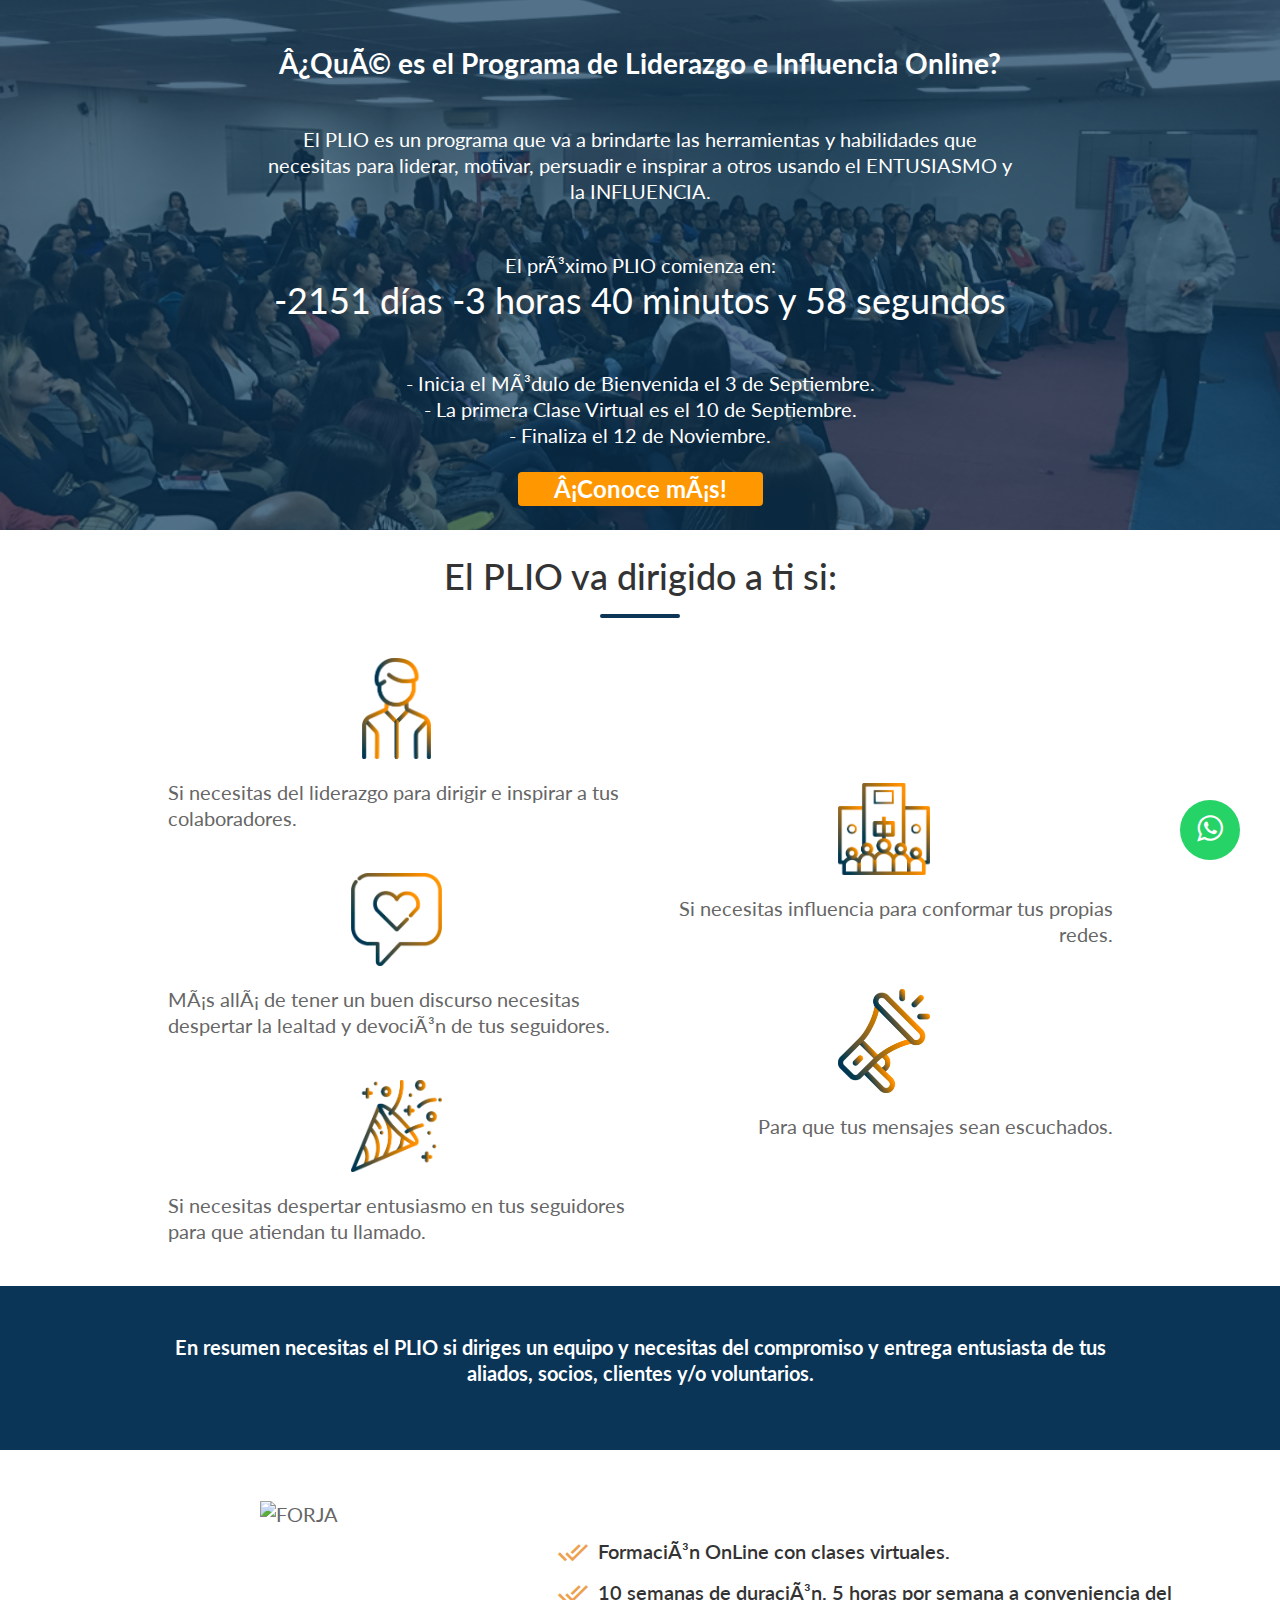
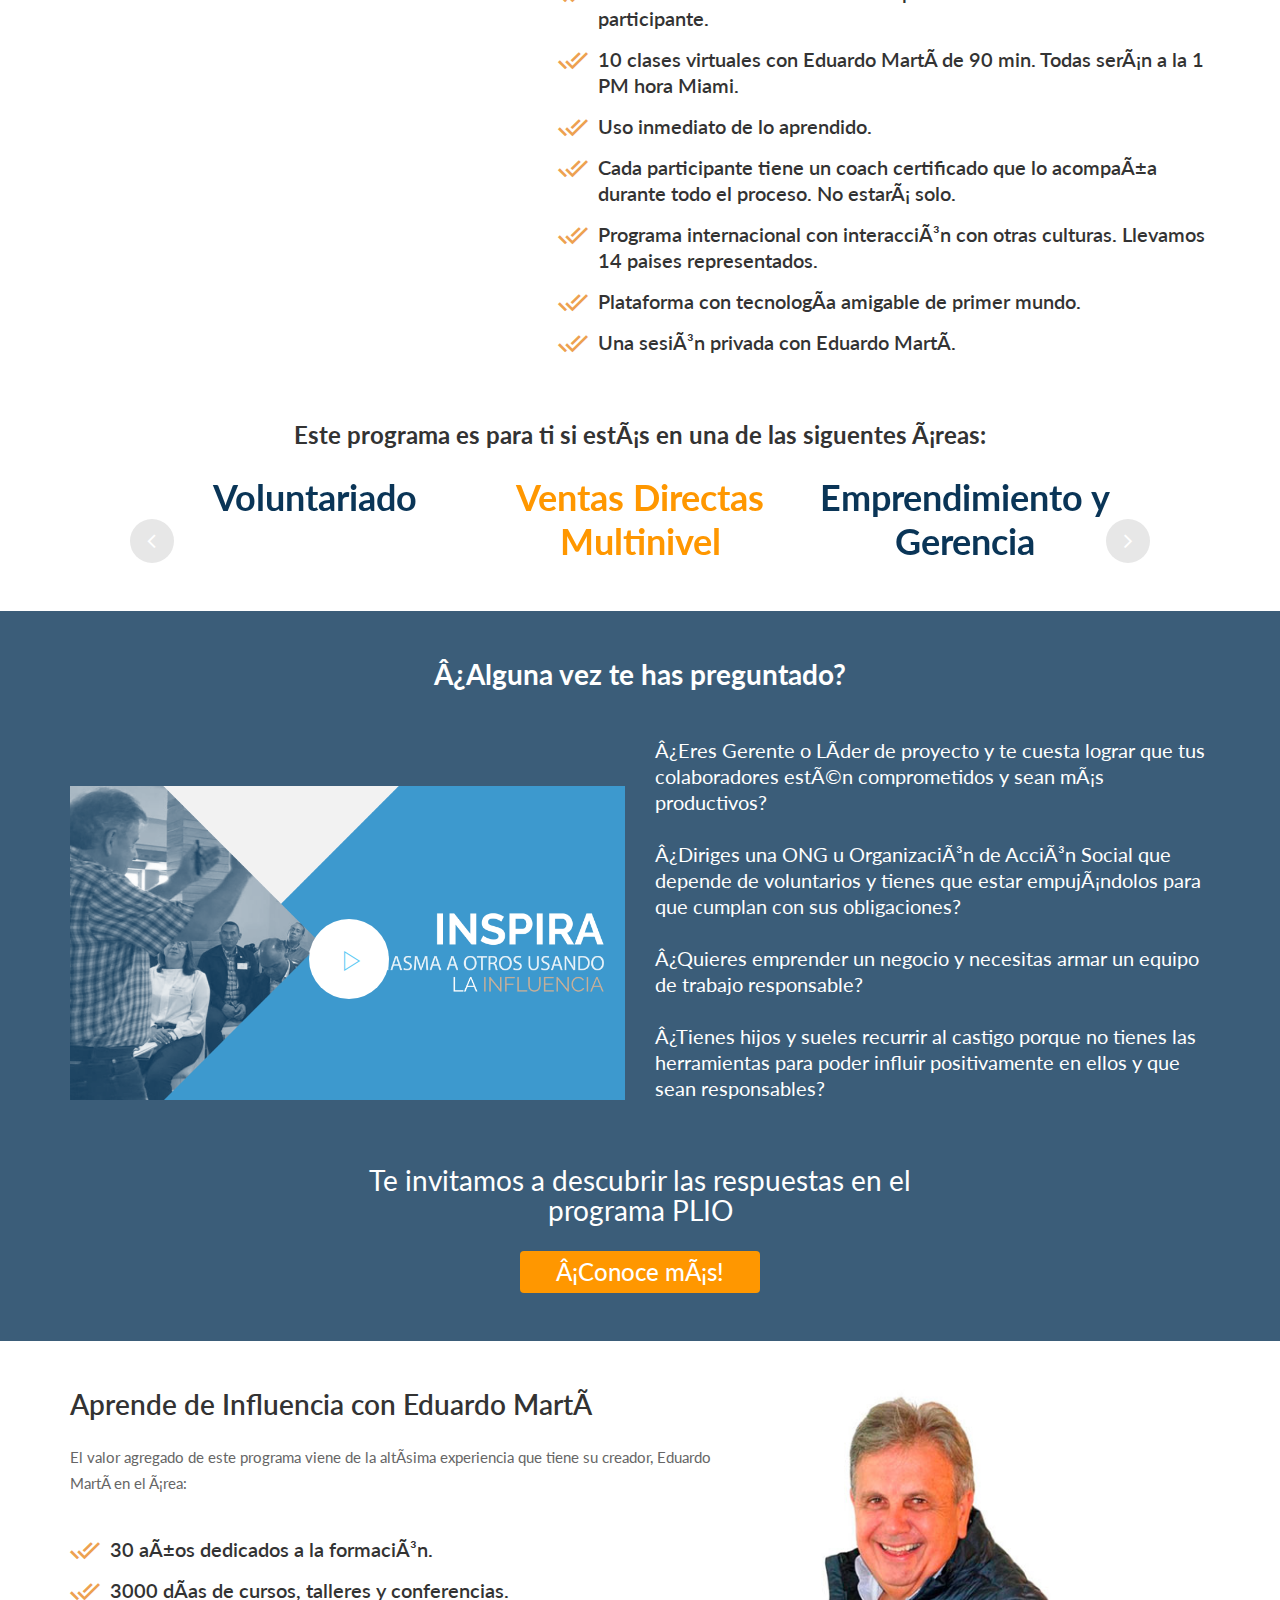
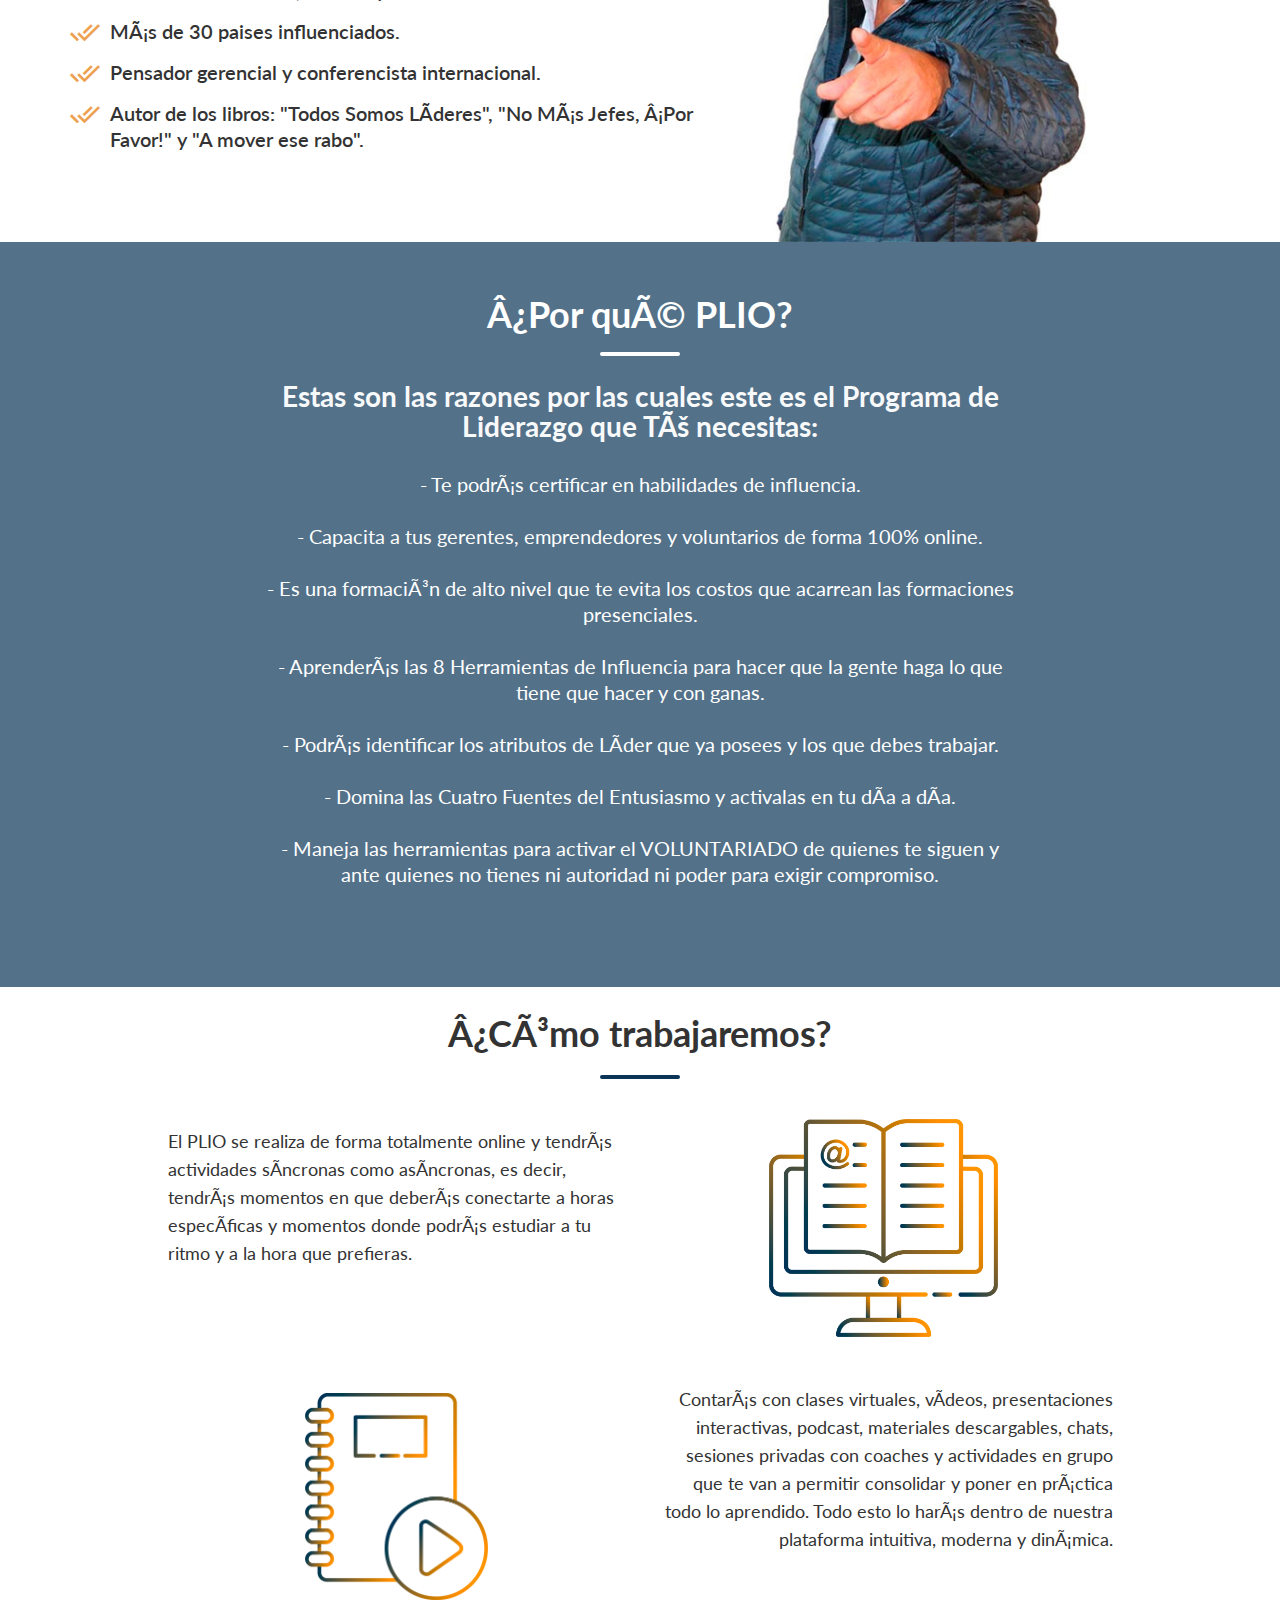
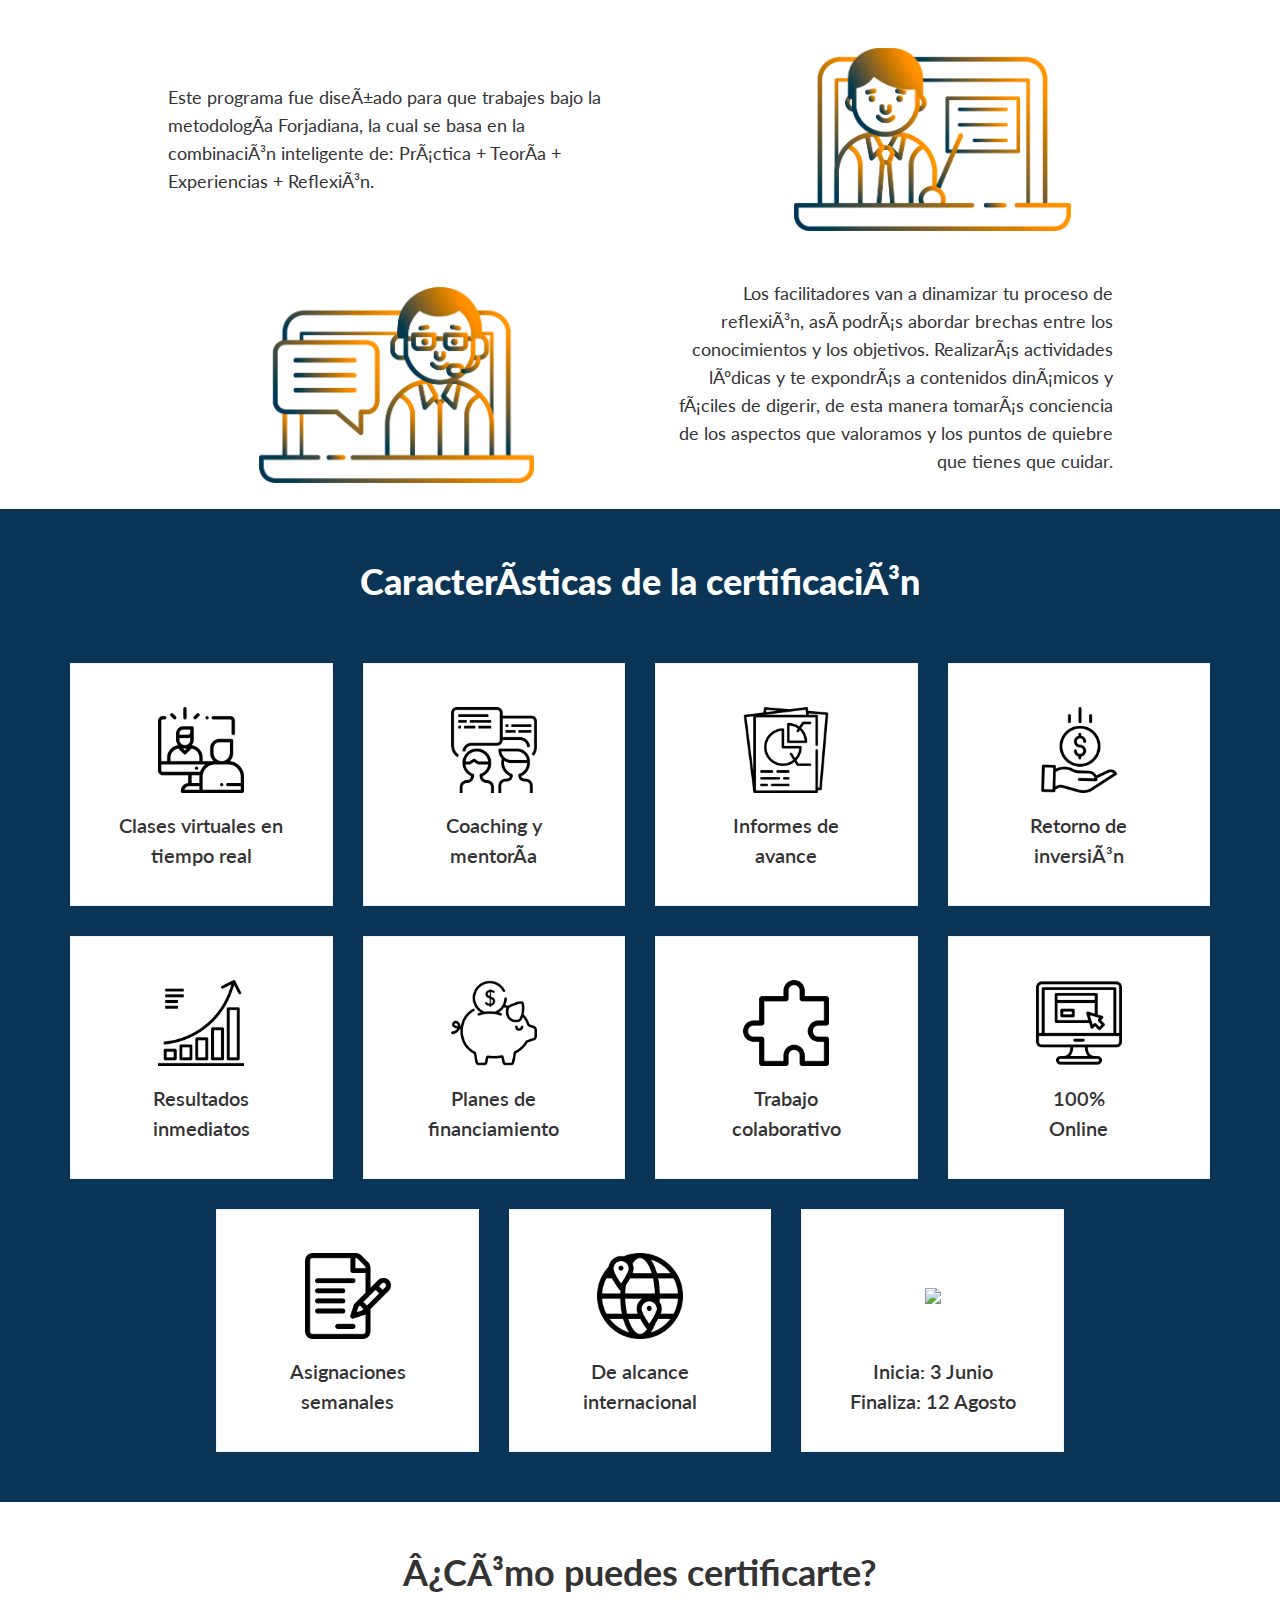
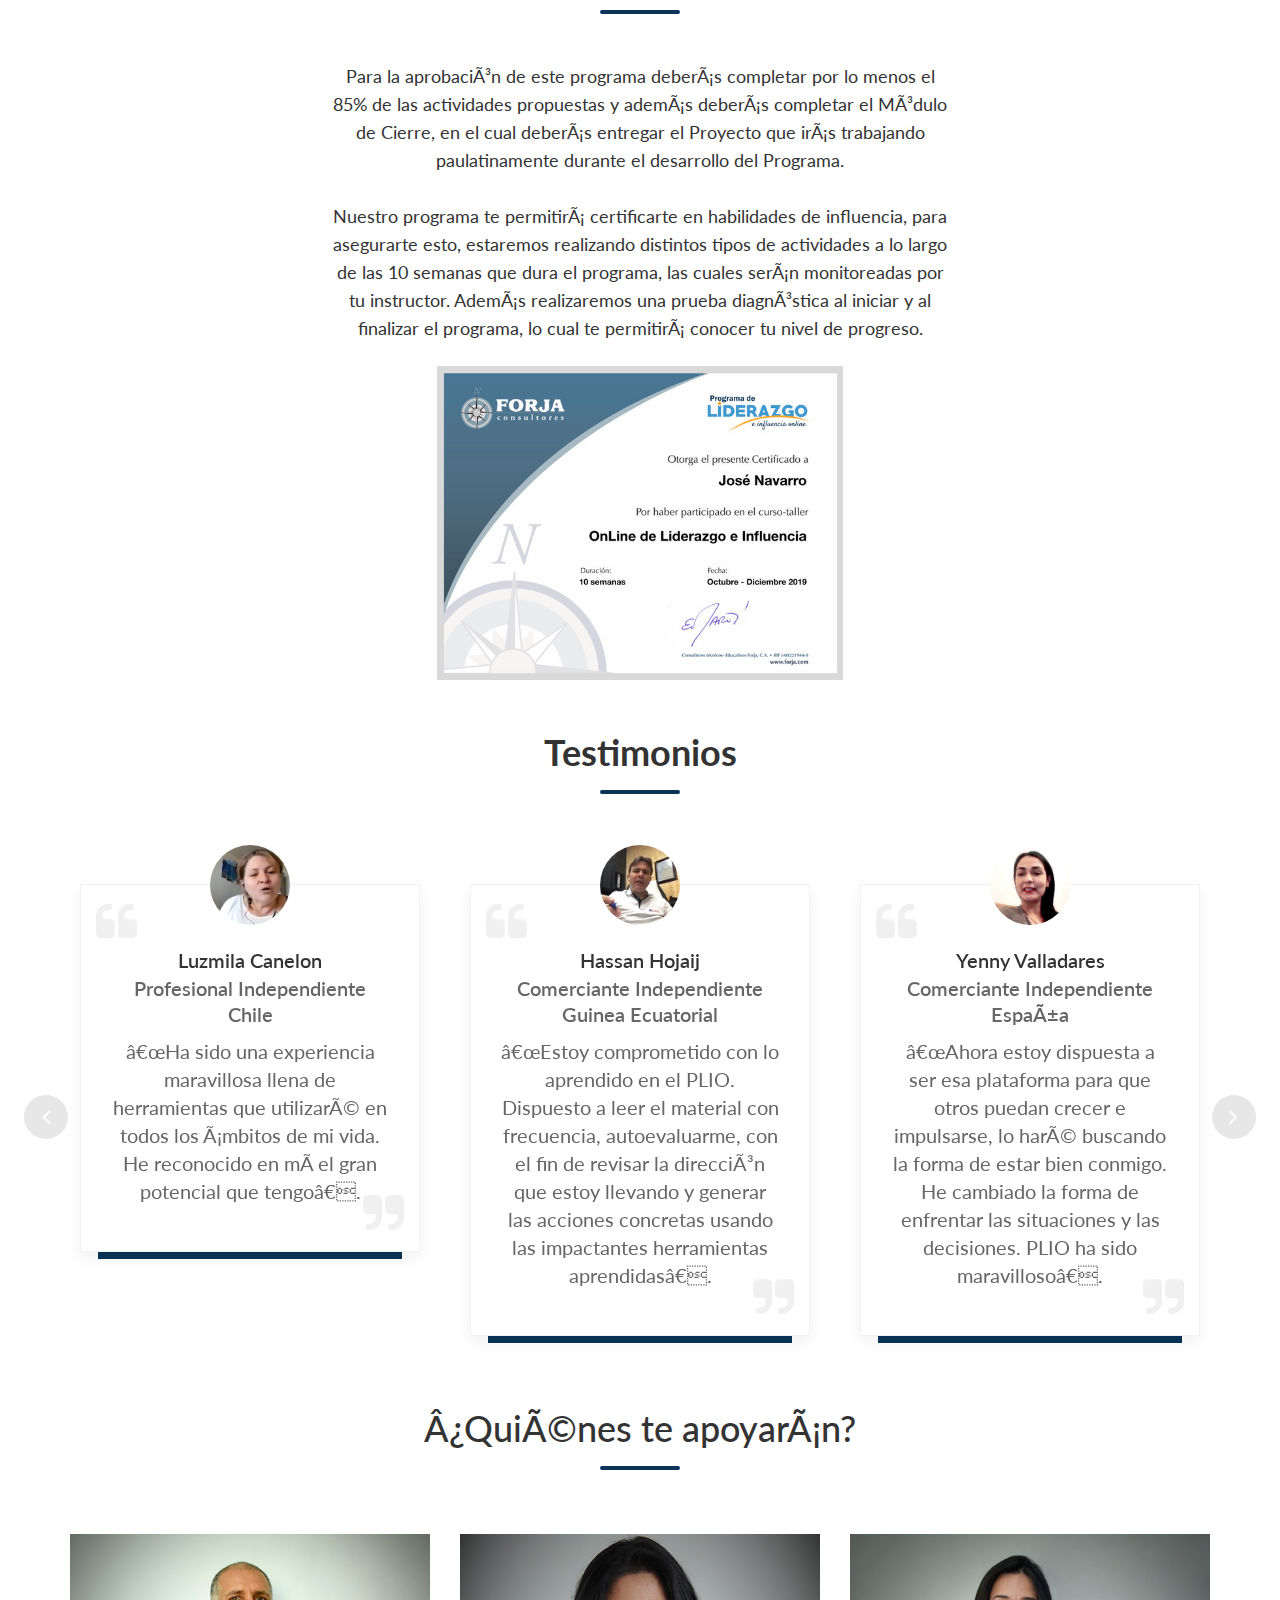
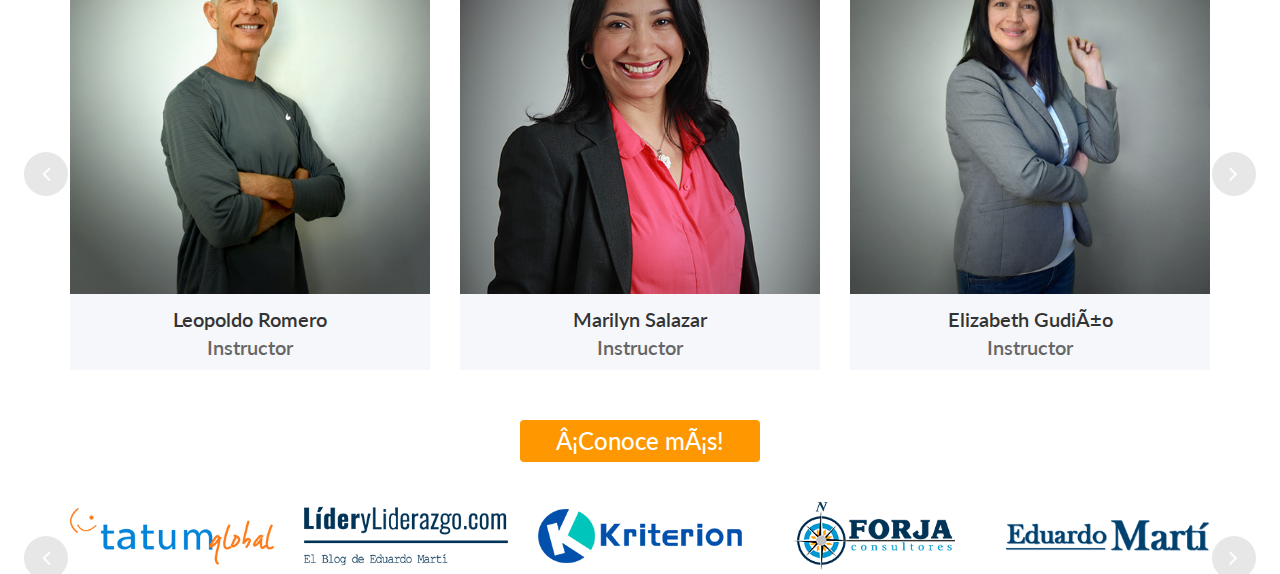
==== commit 5118868c: "fechas actualizadas" ====
--- a/2/index.html
+++ b/2/index.html
@@ -95,7 +95,7 @@
                             El próximo PLIO comienza en:
                         </p>
                         <h3 style="color: #fff;" id="clock" class="text-center"></h3>
-                        <p class="text-center iq-font-white iq-mb-0 pb-0 pt-0 mt-5">- Inicia el Módulo Introductorio el 3 de Junio.<br> - La primera Clase Virtual es el 18 de Junio.<br> - Finaliza el 12 de Agosto.</p>
+                        <p class="text-center iq-font-white iq-mb-0 pb-0 pt-0 mt-5">- Inicia el Módulo de Bienvenida el 3 de Septiembre.<br> - La primera Clase Virtual es el 10 de Septiembre.<br> - Finaliza el 12 de Noviembre.</p>
                         <span class="d-block text-center"> <a href="preinscripcion.html" class="button rounded-pill bt-orange py-1 mb-4 mt-4"><b>¡Conoce más!</b></a> </span> </div>
                 </div>
             </div>
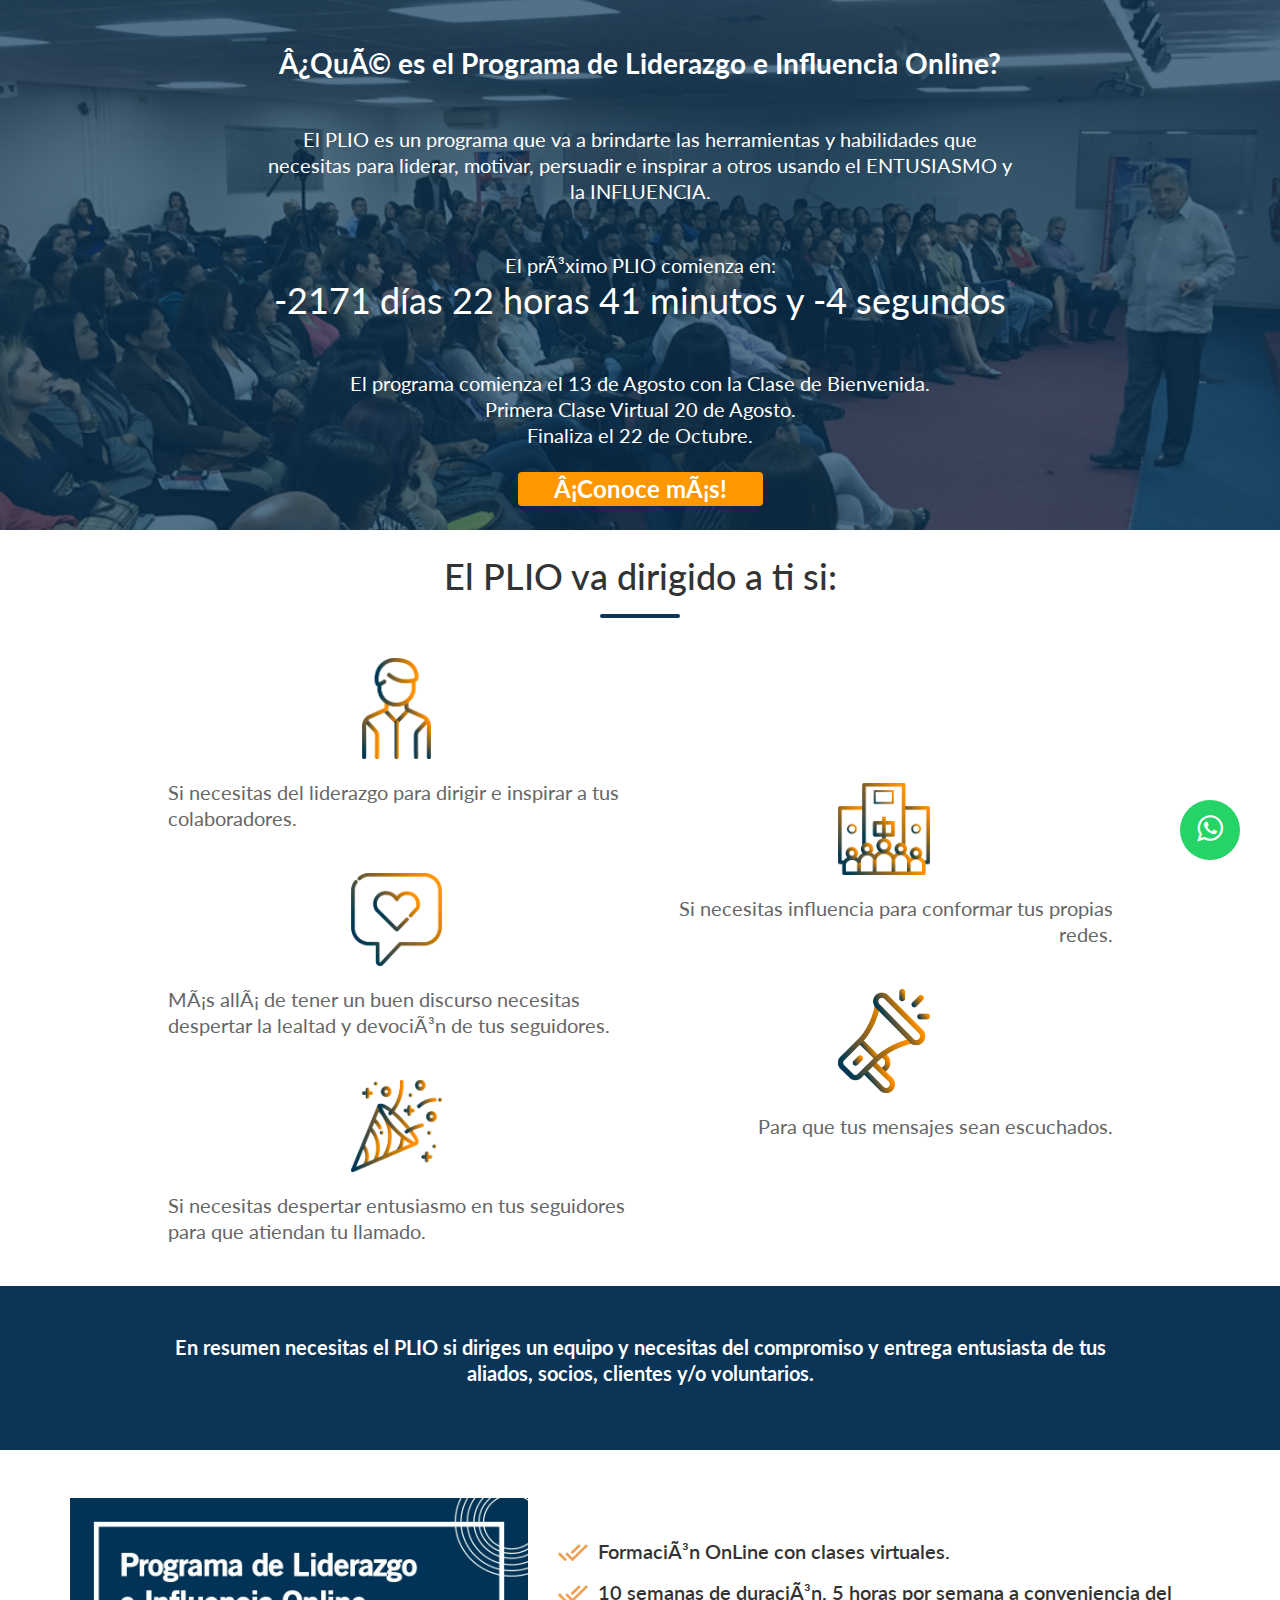
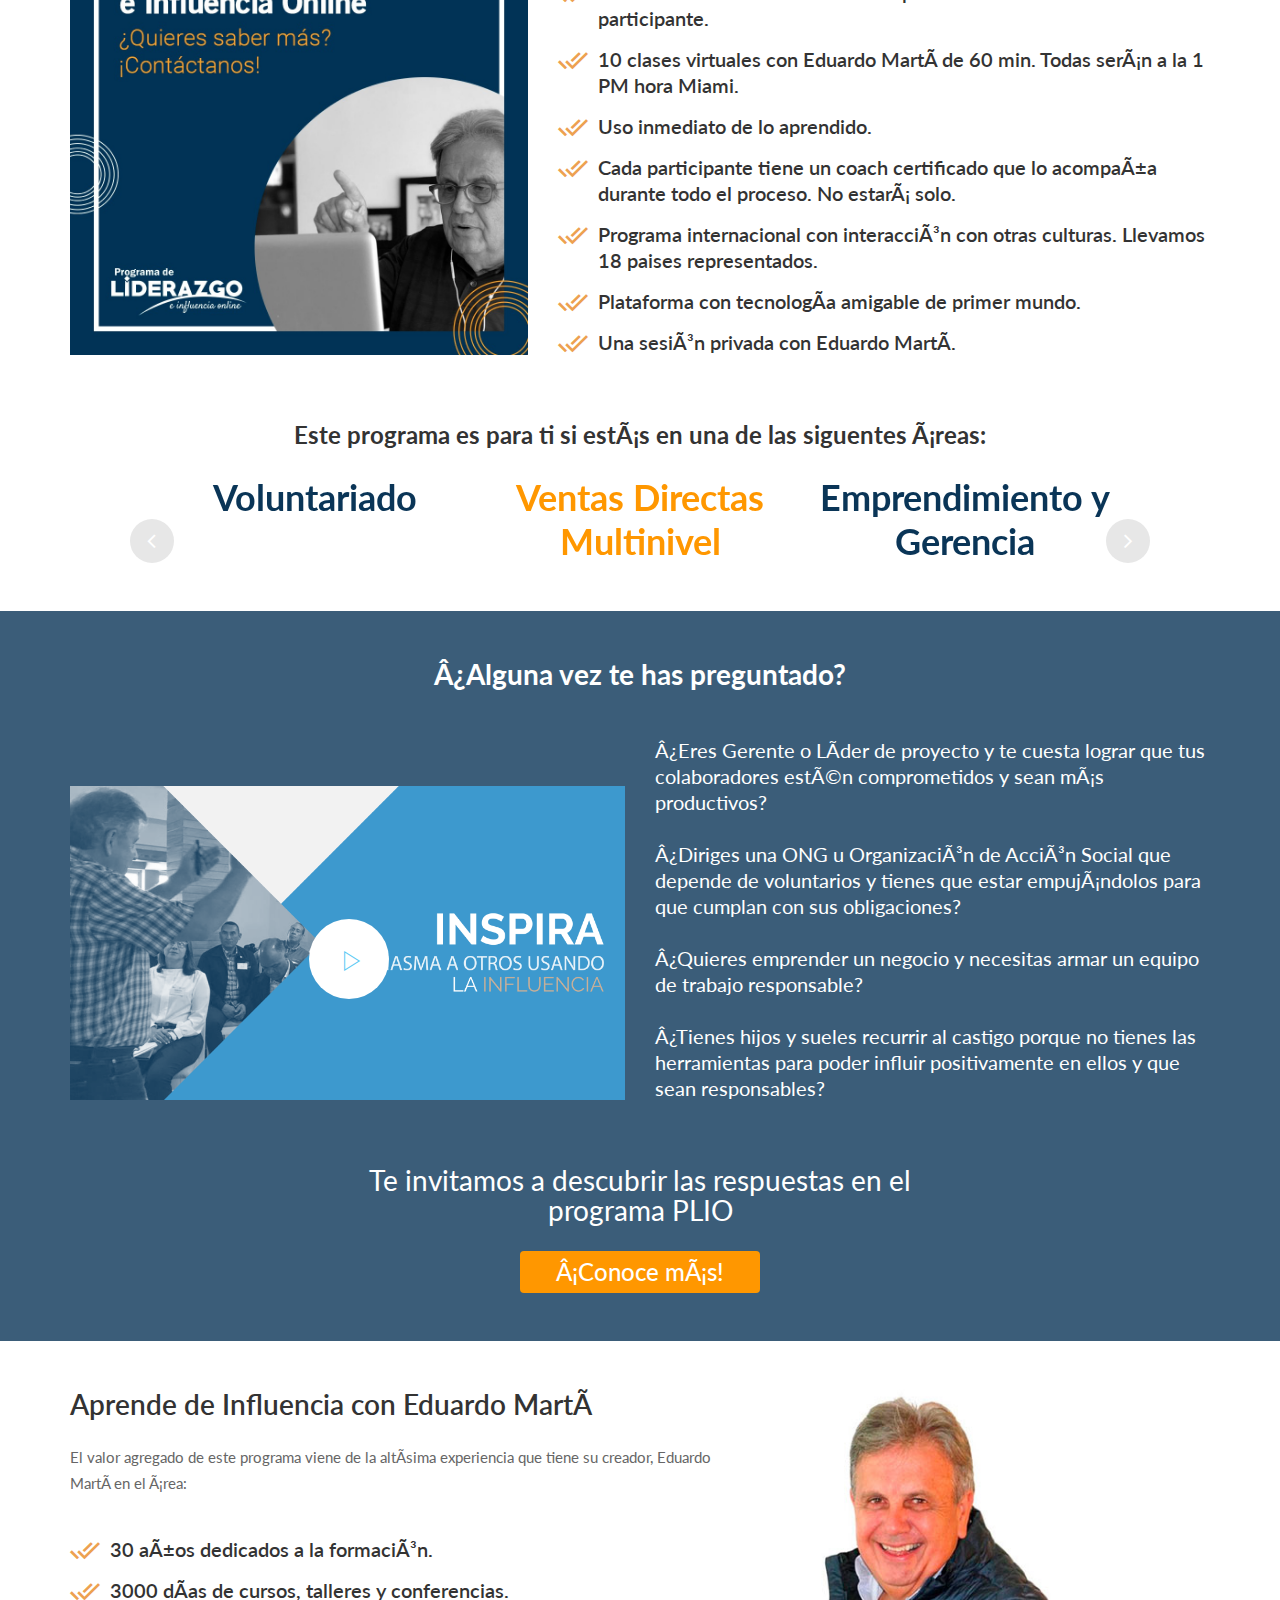
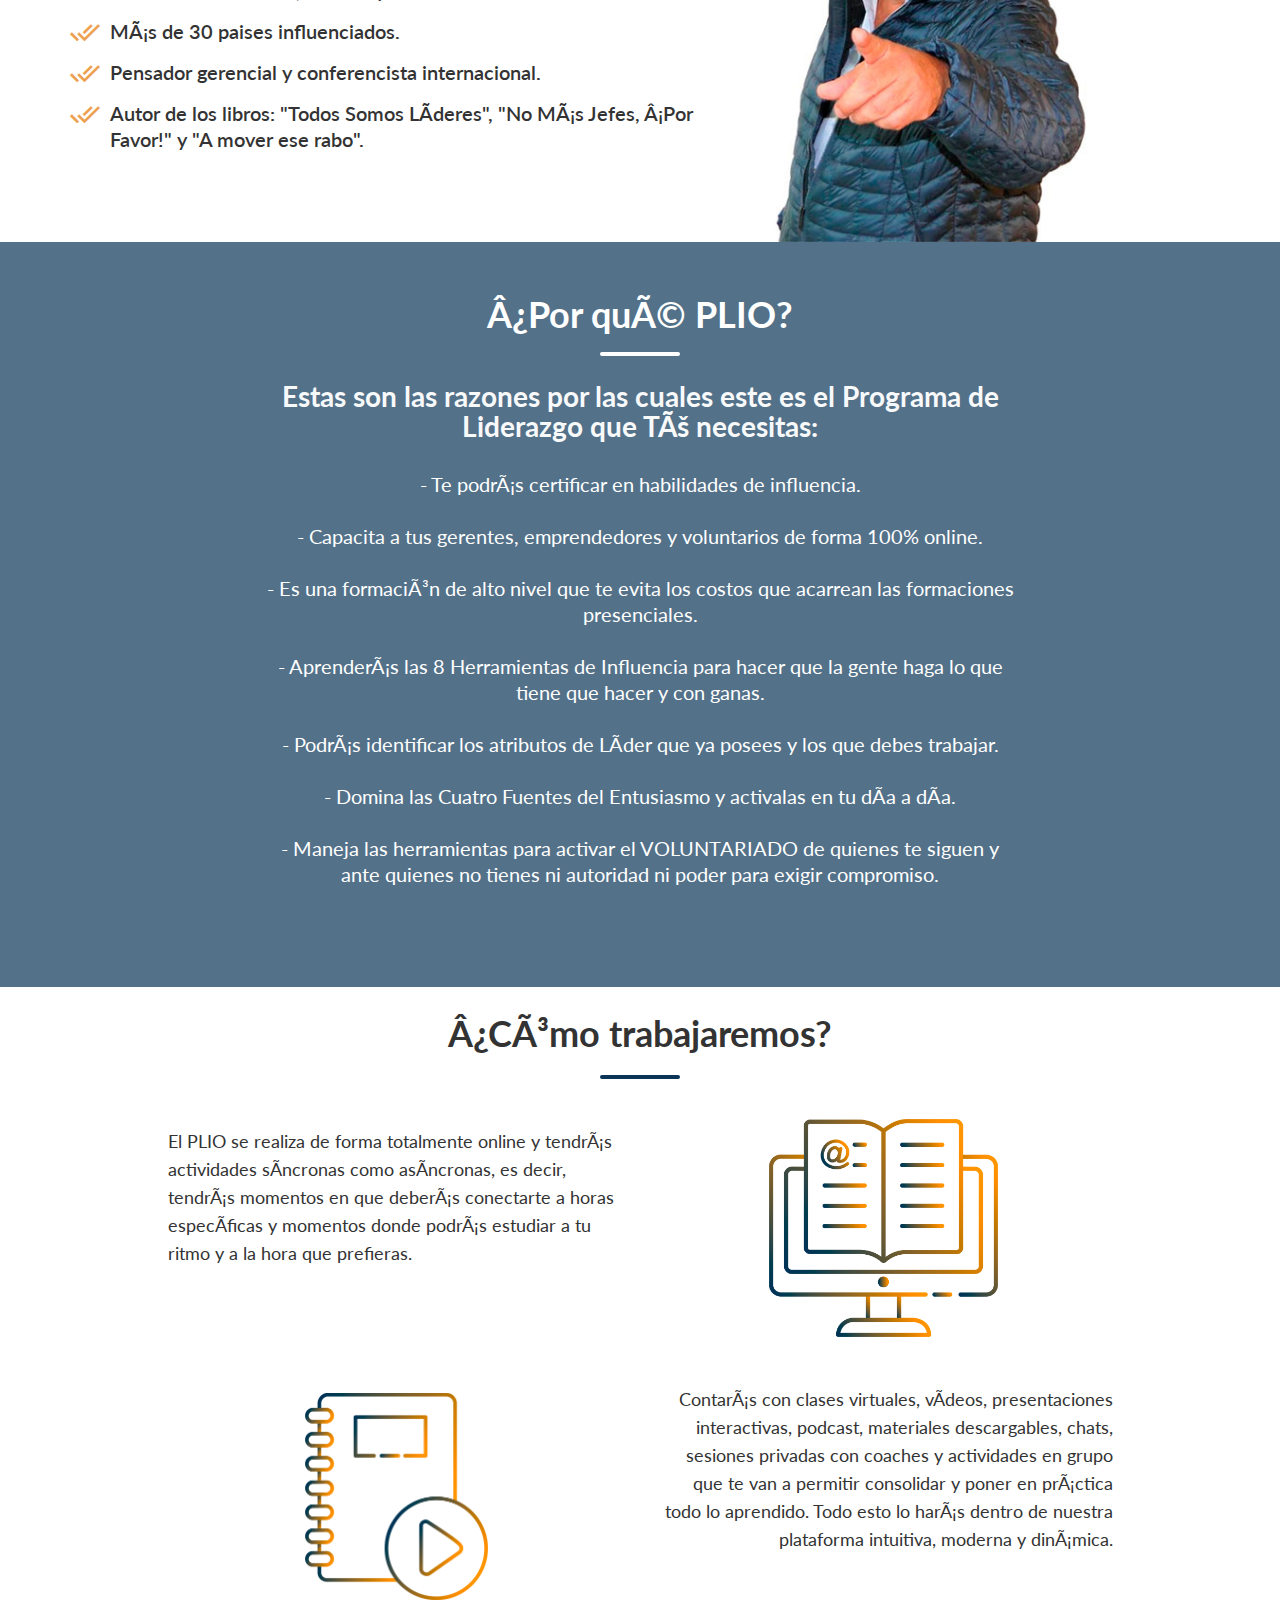
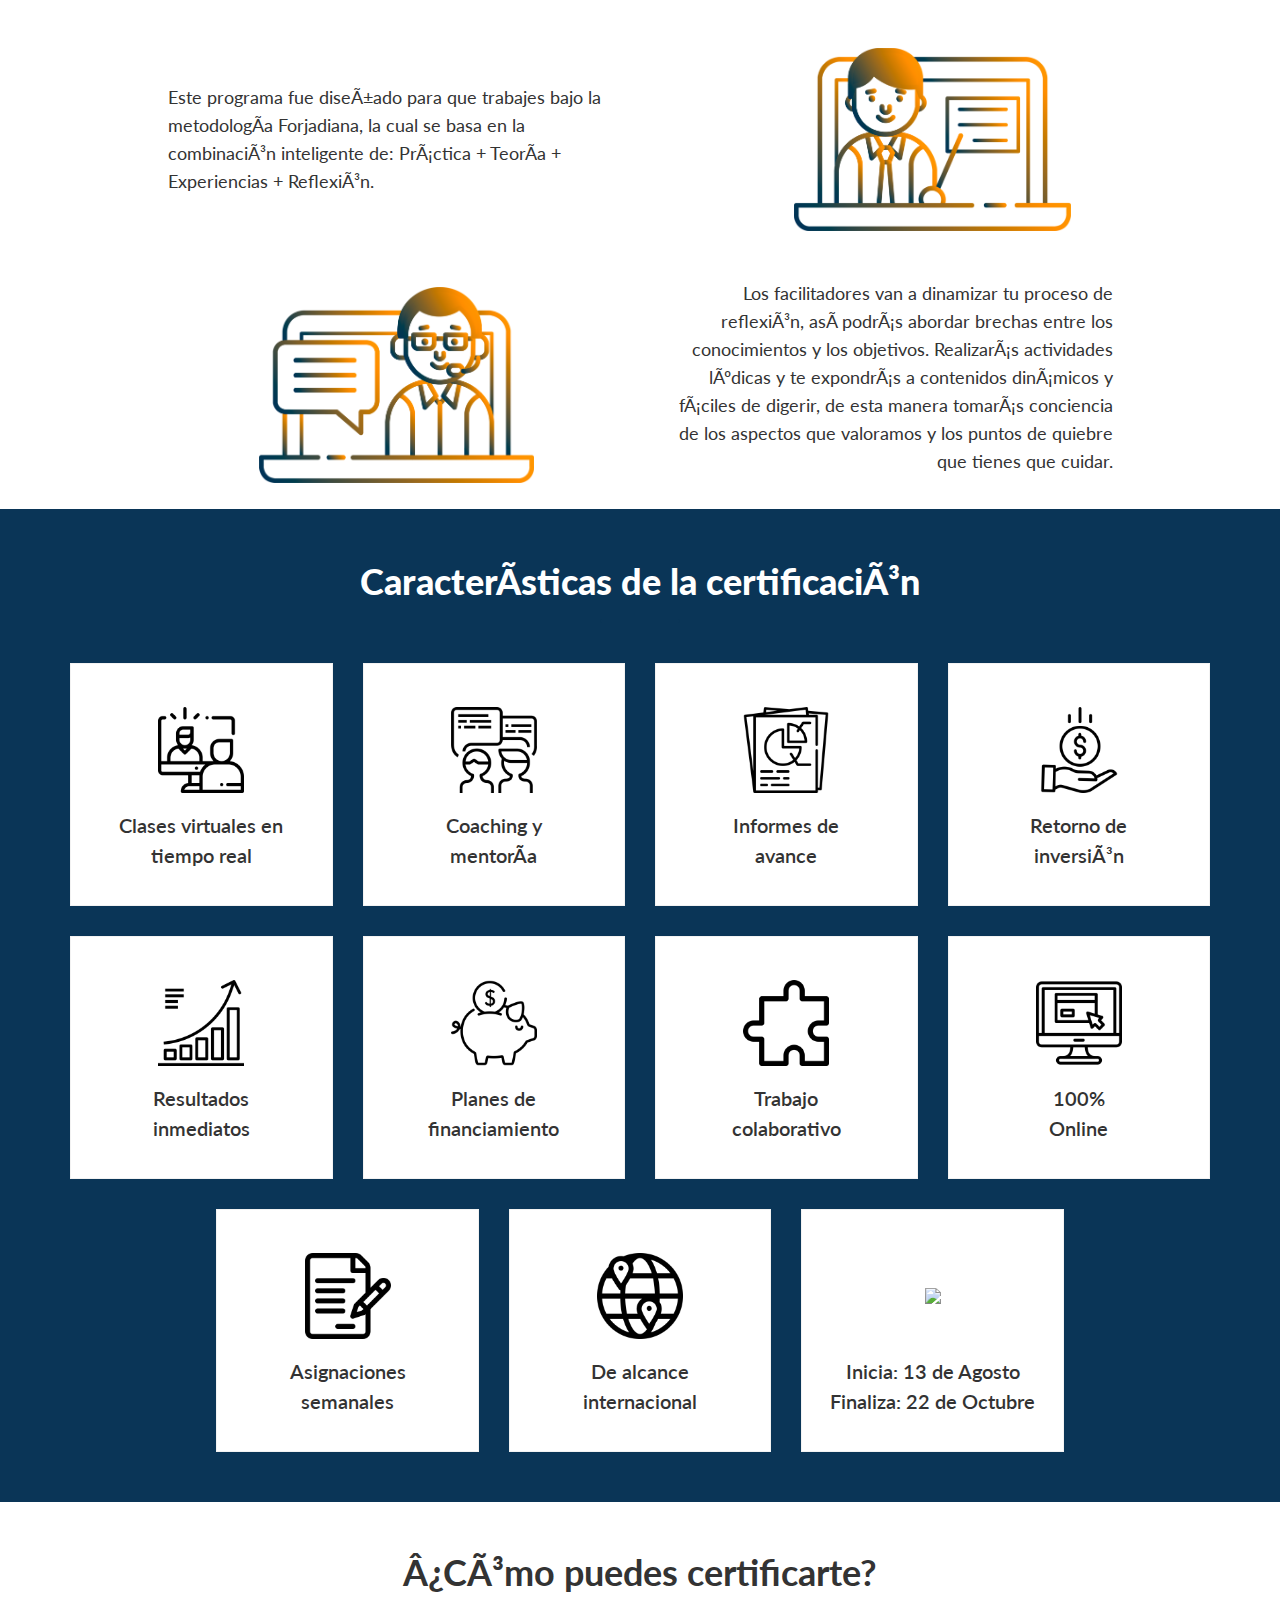
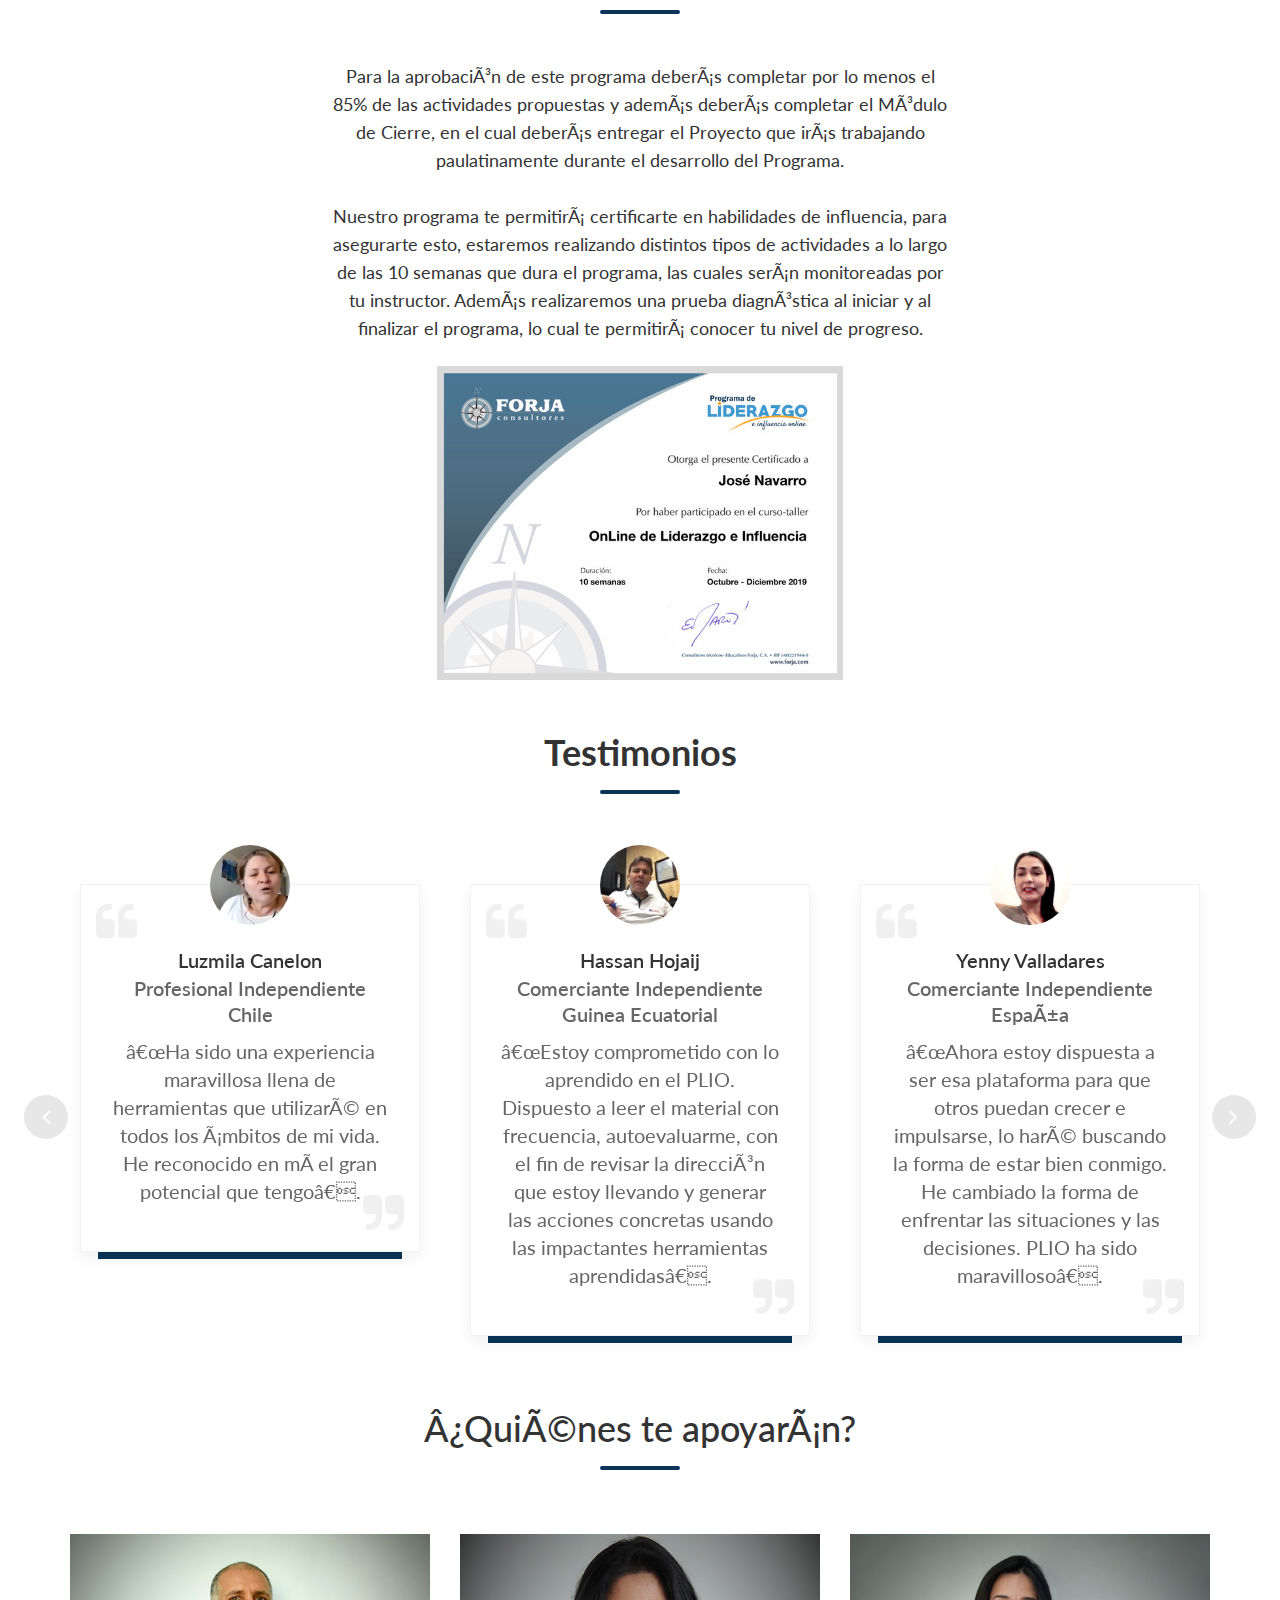
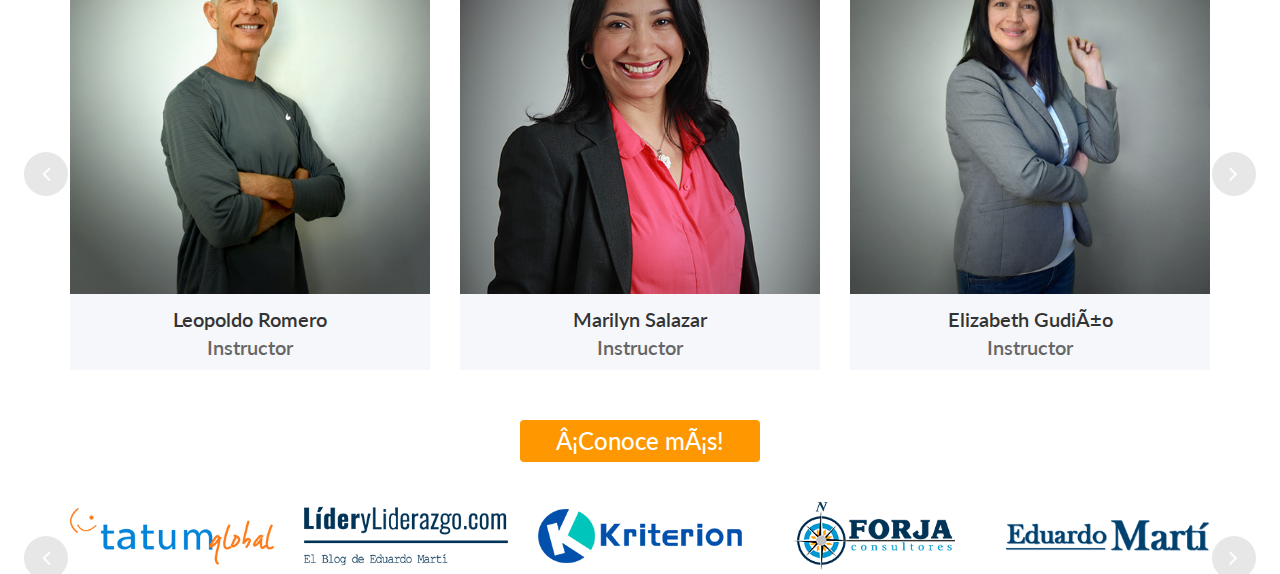
==== commit a6f2e1de: "duplicados 2 y 3 actualizados" ====
--- a/2/index.html
+++ b/2/index.html
@@ -95,7 +95,7 @@
                             El próximo PLIO comienza en:
                         </p>
                         <h3 style="color: #fff;" id="clock" class="text-center"></h3>
-                        <p class="text-center iq-font-white iq-mb-0 pb-0 pt-0 mt-5">- Inicia el Módulo de Bienvenida el 3 de Septiembre.<br> - La primera Clase Virtual es el 10 de Septiembre.<br> - Finaliza el 12 de Noviembre.</p>
+                        <p class="text-center iq-font-white iq-mb-0 pb-0 pt-0 mt-5">El programa comienza el 13 de Agosto con la Clase de Bienvenida.<br> Primera Clase Virtual 20 de Agosto.<br> Finaliza el 22 de Octubre.</p>
                         <span class="d-block text-center"> <a href="preinscripcion.html" class="button rounded-pill bt-orange py-1 mb-4 mt-4"><b>¡Conoce más!</b></a> </span> </div>
                 </div>
             </div>
@@ -150,10 +150,10 @@
                     <ul class="iq-mt-40 iq-list">
                         <li class="iq-tw-6"><i class="ion-android-done-all iq-mr-10 iq-font-orange iq-font-30"></i><span class="iq-font-black">Formación OnLine con clases virtuales.</span></li>
                         <li class="iq-tw-6"><i class="ion-android-done-all iq-mr-10 iq-font-orange iq-font-30"></i><span class="iq-font-black">10 semanas de duración. 5 horas por semana a conveniencia del participante.</span></li>
-                        <li class="iq-tw-6"><i class="ion-android-done-all iq-mr-10 iq-font-orange iq-font-30"></i><span class="iq-font-black">10 clases virtuales con Eduardo Martí de 90 min. Todas serán a la 1 PM hora Miami.</span></li>
+                        <li class="iq-tw-6"><i class="ion-android-done-all iq-mr-10 iq-font-orange iq-font-30"></i><span class="iq-font-black">10 clases virtuales con Eduardo Martí de 60 min. Todas serán a la 1 PM hora Miami.</span></li>
                         <li class="iq-tw-6"><i class="ion-android-done-all iq-mr-10 iq-font-orange iq-font-30"></i><span class="iq-font-black">Uso inmediato de lo aprendido.</span></li>
                         <li class="iq-tw-6"><i class="ion-android-done-all iq-mr-10 iq-font-orange iq-font-30"></i><span class="iq-font-black">Cada participante tiene un coach certificado que lo acompaña durante todo el proceso. No estará solo.</span></li>
-                        <li class="iq-tw-6"><i class="ion-android-done-all iq-mr-10 iq-font-orange iq-font-30"></i><span class="iq-font-black">Programa internacional con interacción con otras culturas. Llevamos 14 paises representados.</span></li>
+                        <li class="iq-tw-6"><i class="ion-android-done-all iq-mr-10 iq-font-orange iq-font-30"></i><span class="iq-font-black">Programa internacional con interacción con otras culturas. Llevamos 18 paises representados.</span></li>
                         <li class="iq-tw-6"><i class="ion-android-done-all iq-mr-10 iq-font-orange iq-font-30"></i><span class="iq-font-black">Plataforma con tecnología amigable de primer mundo.</span></li>
                         <li class="iq-tw-6"><i class="ion-android-done-all iq-mr-10 iq-font-orange iq-font-30"></i><span class="iq-font-black">Una sesión privada con Eduardo Martí.</span></li>
                     </ul>
@@ -391,7 +391,7 @@
                         <div class="iq-fancy-box text-center">
                             <div class="iq-icon"> <img src="images/items/calendar.png" class="img-fluid"> </div>
                             <div class="fancy-content">
-                                <h5 class="iq-tw-6 iq-pt-20 iq-pb-10">Inicia: 3 Junio<br>Finaliza: 12 Agosto</h5> </div>
+                                <h5 class="iq-tw-6 iq-pt-20 iq-pb-10">Inicia: 13 de Agosto<br>Finaliza: 22 de Octubre</h5> </div>
                         </div>
                     </div>
                 </div>
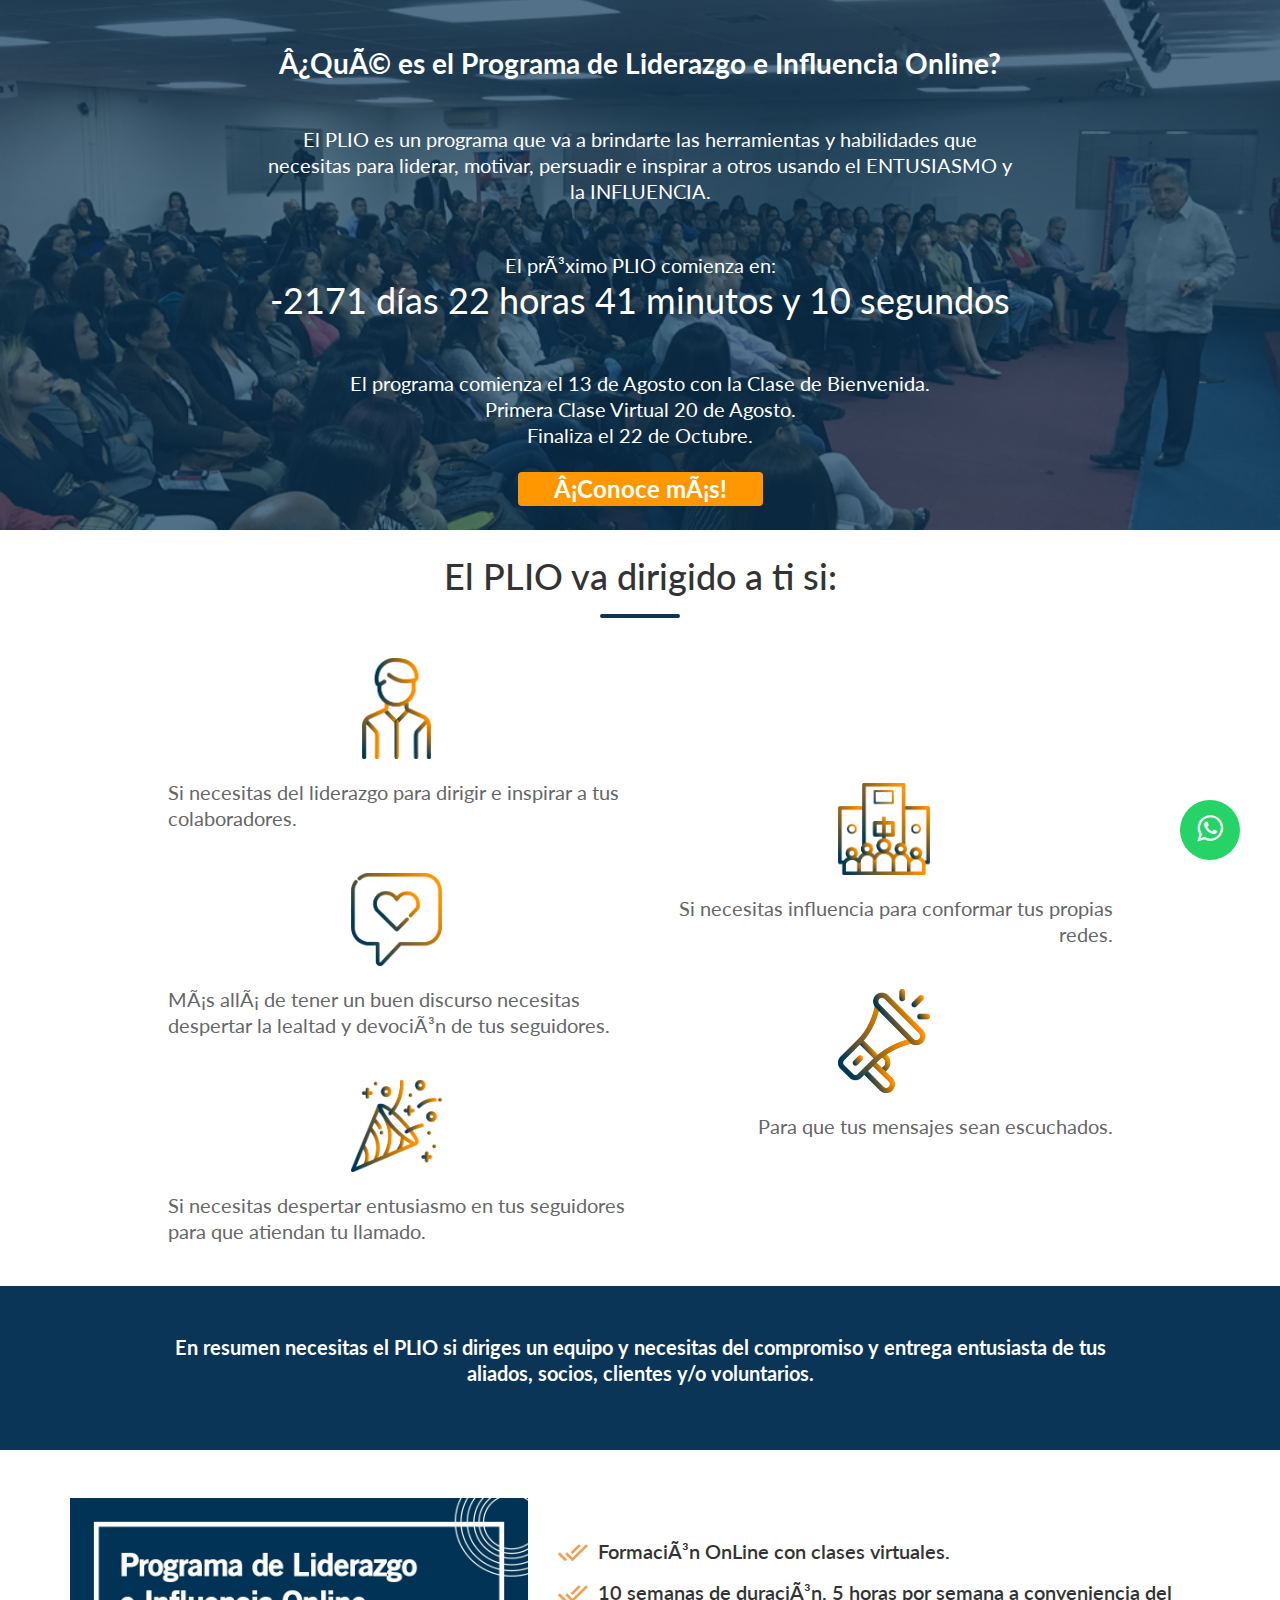
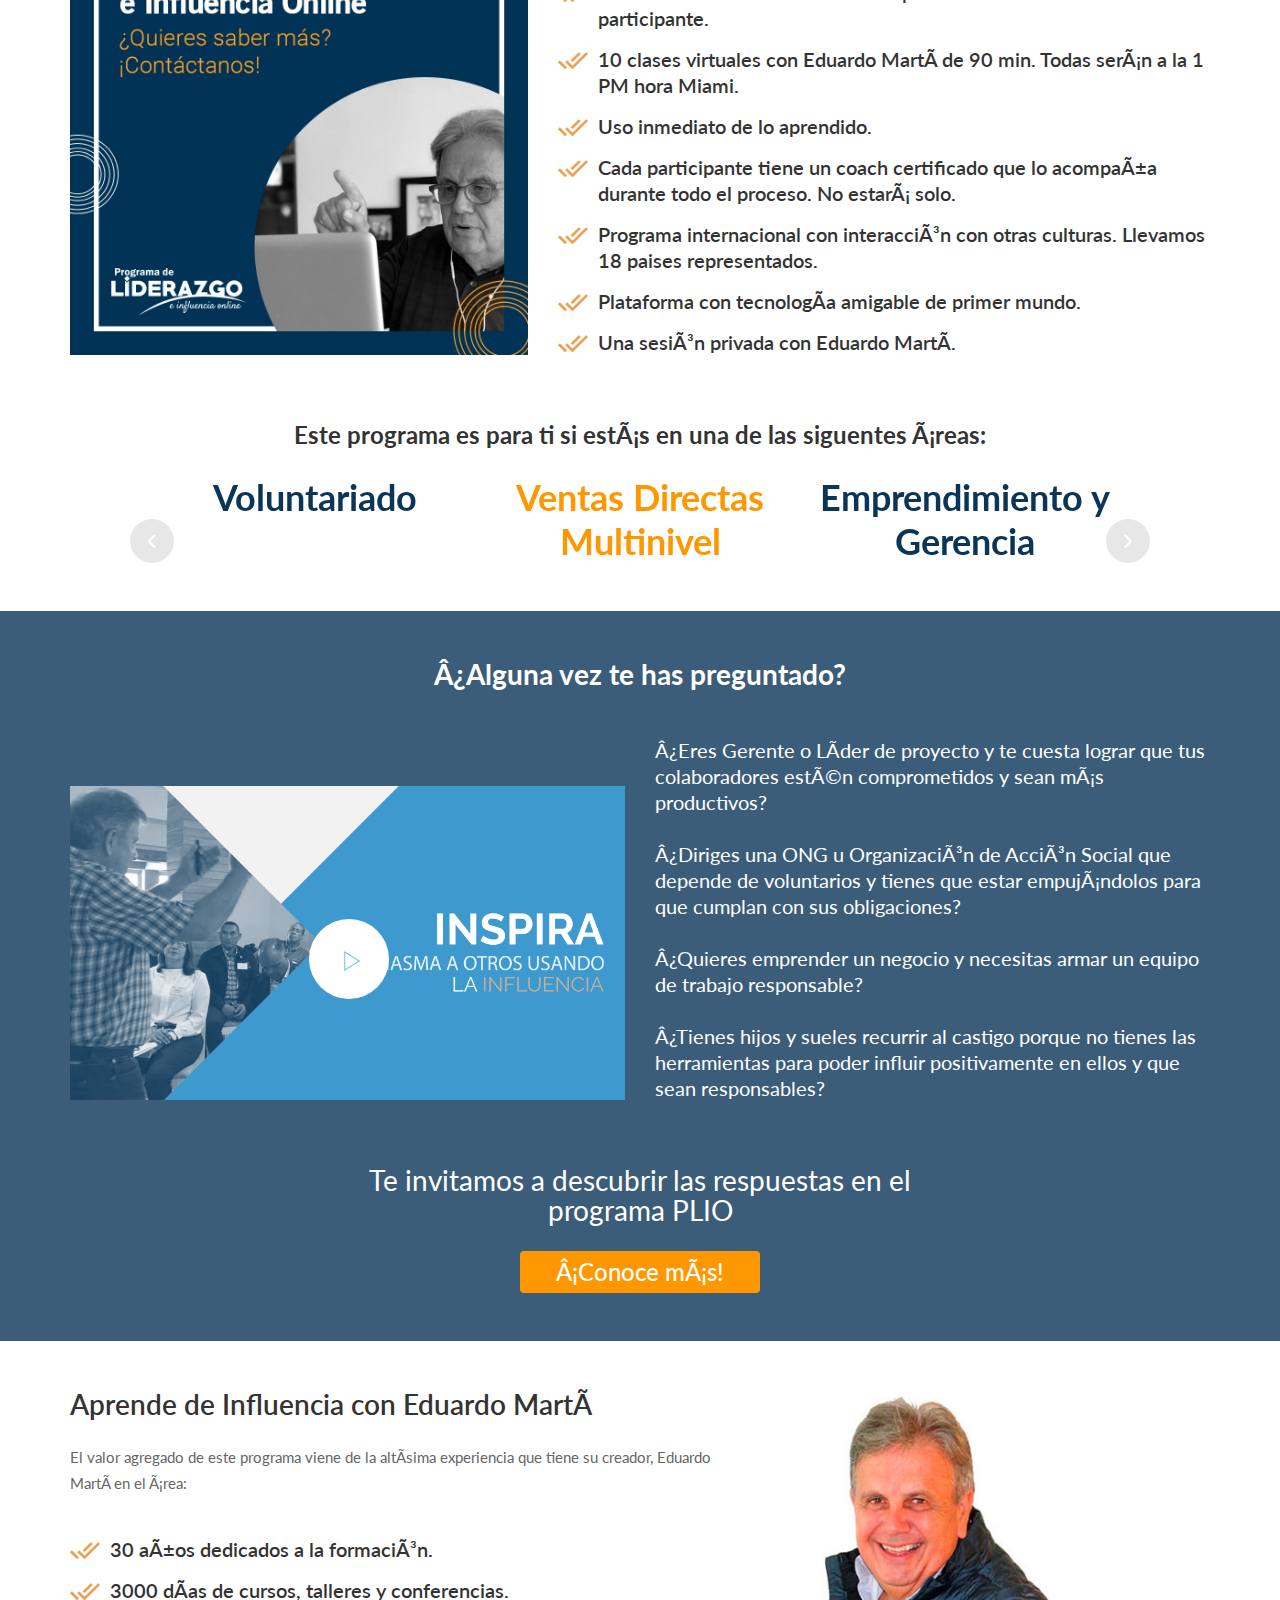
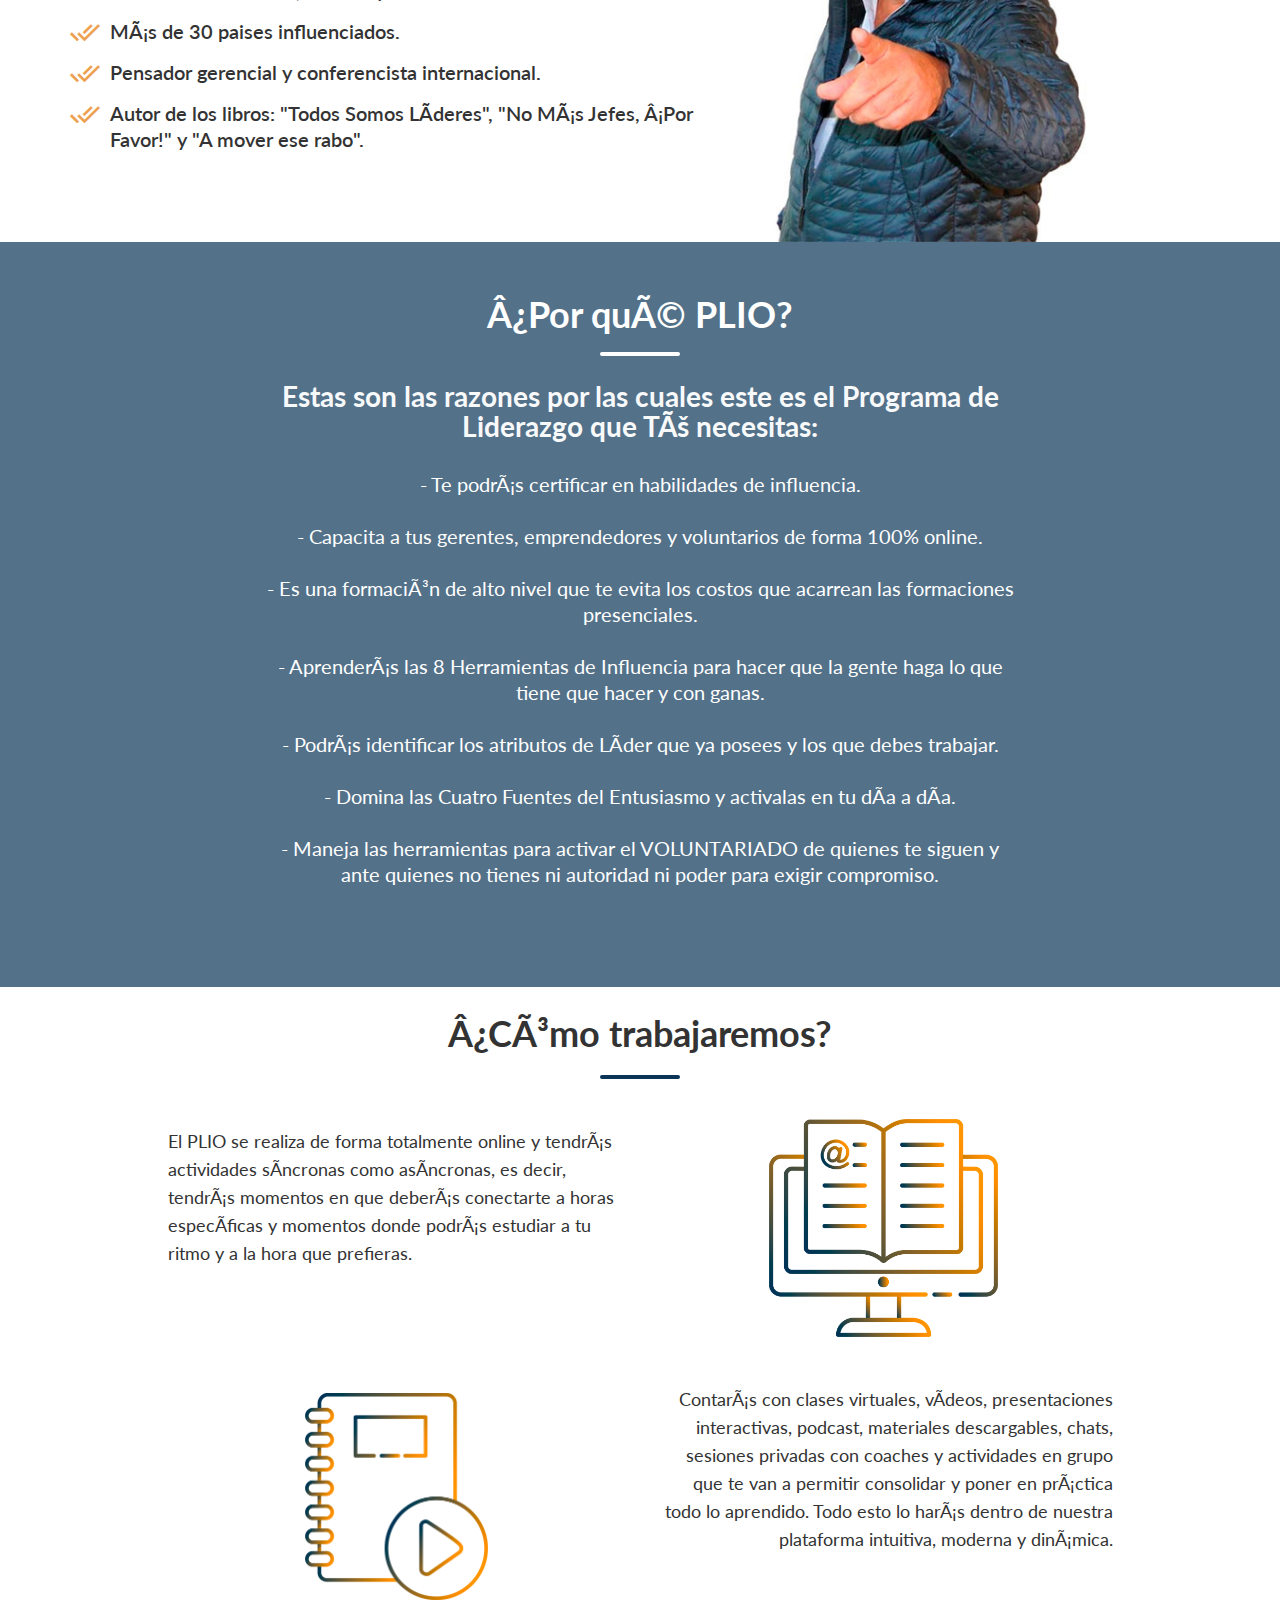
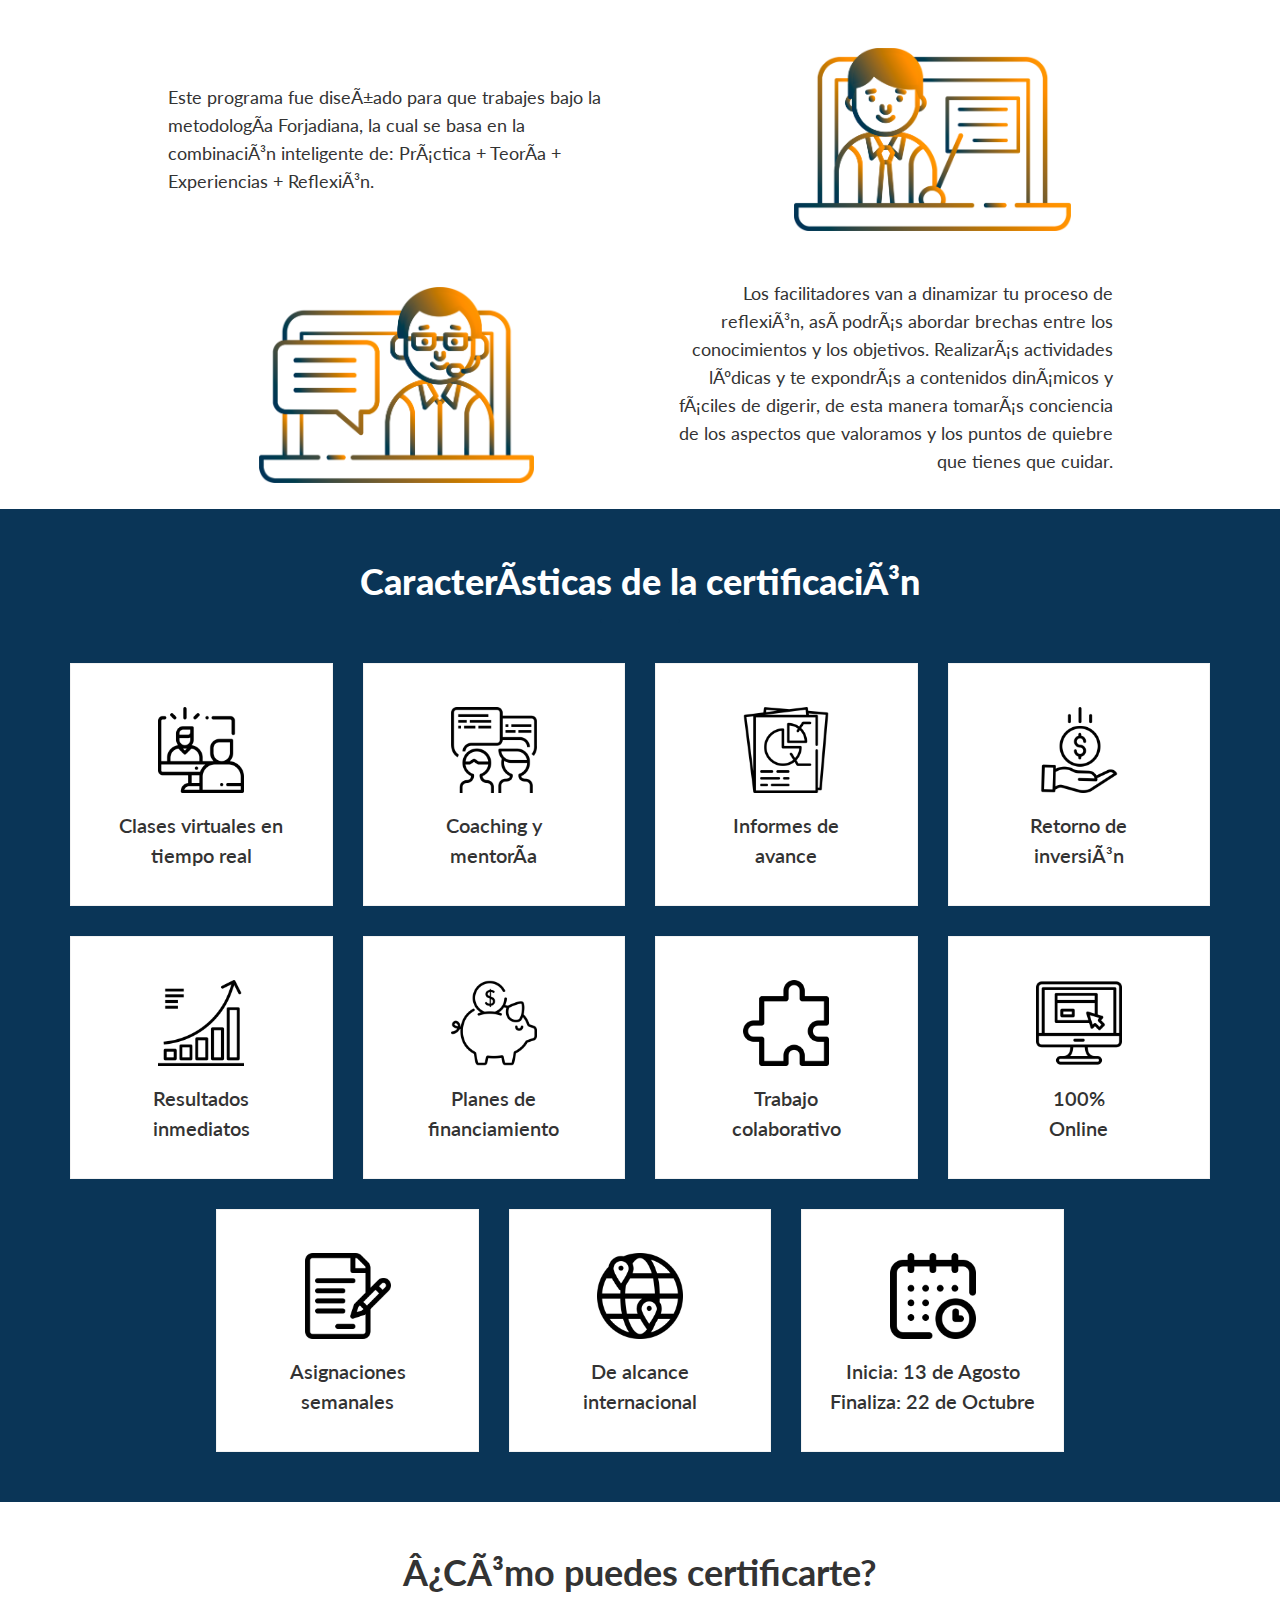
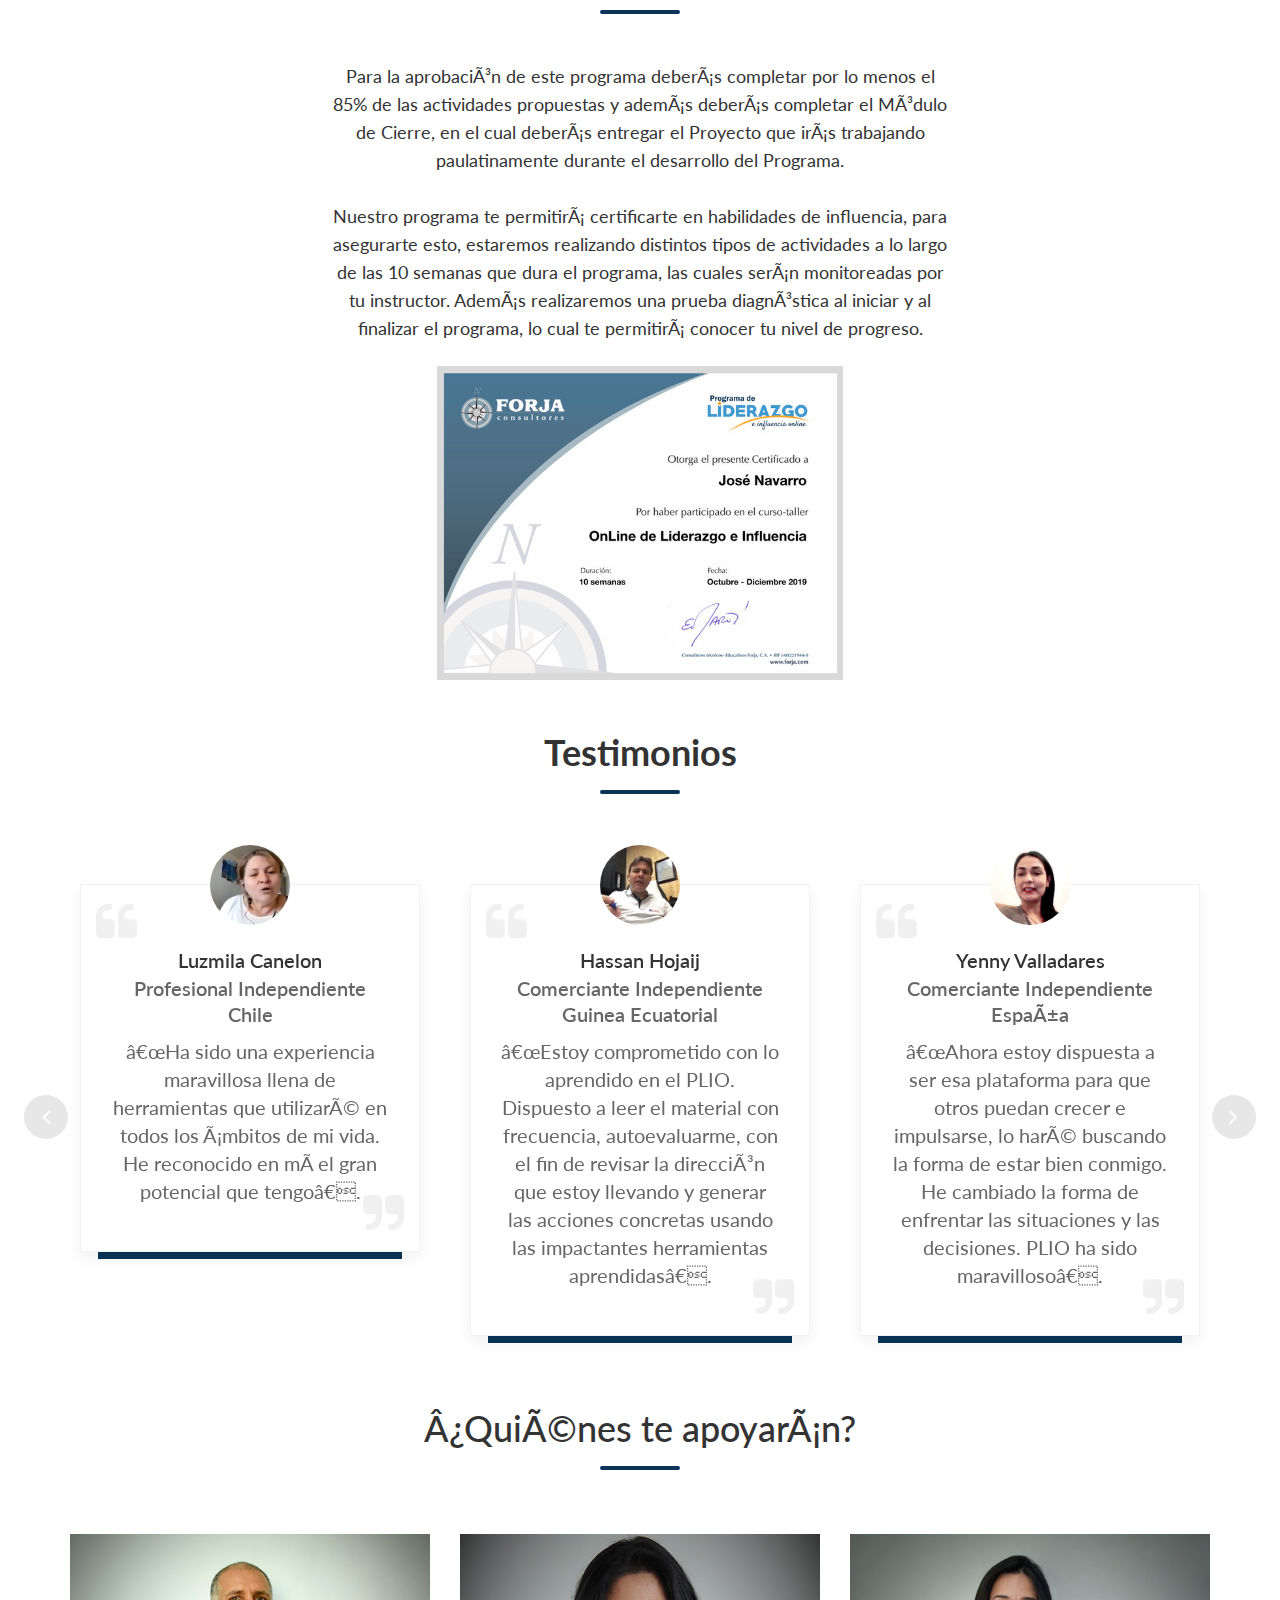
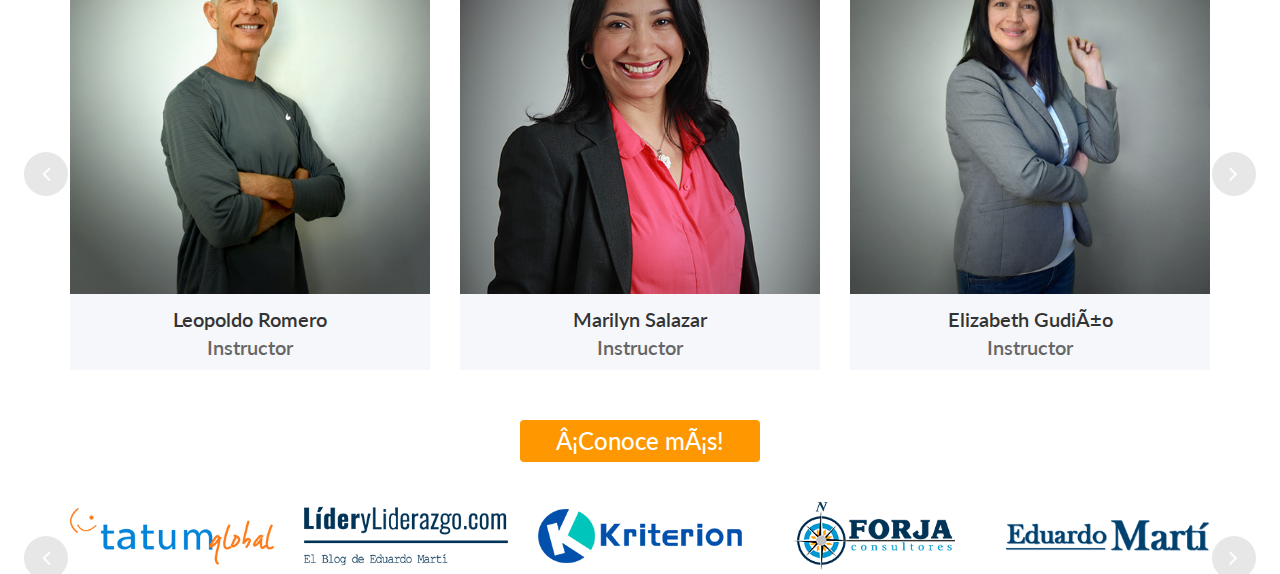
==== commit bc7c6b24: "actualizado 20/07/2020" ====
--- a/2/index.html
+++ b/2/index.html
@@ -150,7 +150,7 @@
                     <ul class="iq-mt-40 iq-list">
                         <li class="iq-tw-6"><i class="ion-android-done-all iq-mr-10 iq-font-orange iq-font-30"></i><span class="iq-font-black">Formación OnLine con clases virtuales.</span></li>
                         <li class="iq-tw-6"><i class="ion-android-done-all iq-mr-10 iq-font-orange iq-font-30"></i><span class="iq-font-black">10 semanas de duración. 5 horas por semana a conveniencia del participante.</span></li>
-                        <li class="iq-tw-6"><i class="ion-android-done-all iq-mr-10 iq-font-orange iq-font-30"></i><span class="iq-font-black">10 clases virtuales con Eduardo Martí de 60 min. Todas serán a la 1 PM hora Miami.</span></li>
+                        <li class="iq-tw-6"><i class="ion-android-done-all iq-mr-10 iq-font-orange iq-font-30"></i><span class="iq-font-black">10 clases virtuales con Eduardo Martí de 90 min. Todas serán a la 1 PM hora Miami.</span></li>
                         <li class="iq-tw-6"><i class="ion-android-done-all iq-mr-10 iq-font-orange iq-font-30"></i><span class="iq-font-black">Uso inmediato de lo aprendido.</span></li>
                         <li class="iq-tw-6"><i class="ion-android-done-all iq-mr-10 iq-font-orange iq-font-30"></i><span class="iq-font-black">Cada participante tiene un coach certificado que lo acompaña durante todo el proceso. No estará solo.</span></li>
                         <li class="iq-tw-6"><i class="ion-android-done-all iq-mr-10 iq-font-orange iq-font-30"></i><span class="iq-font-black">Programa internacional con interacción con otras culturas. Llevamos 18 paises representados.</span></li>
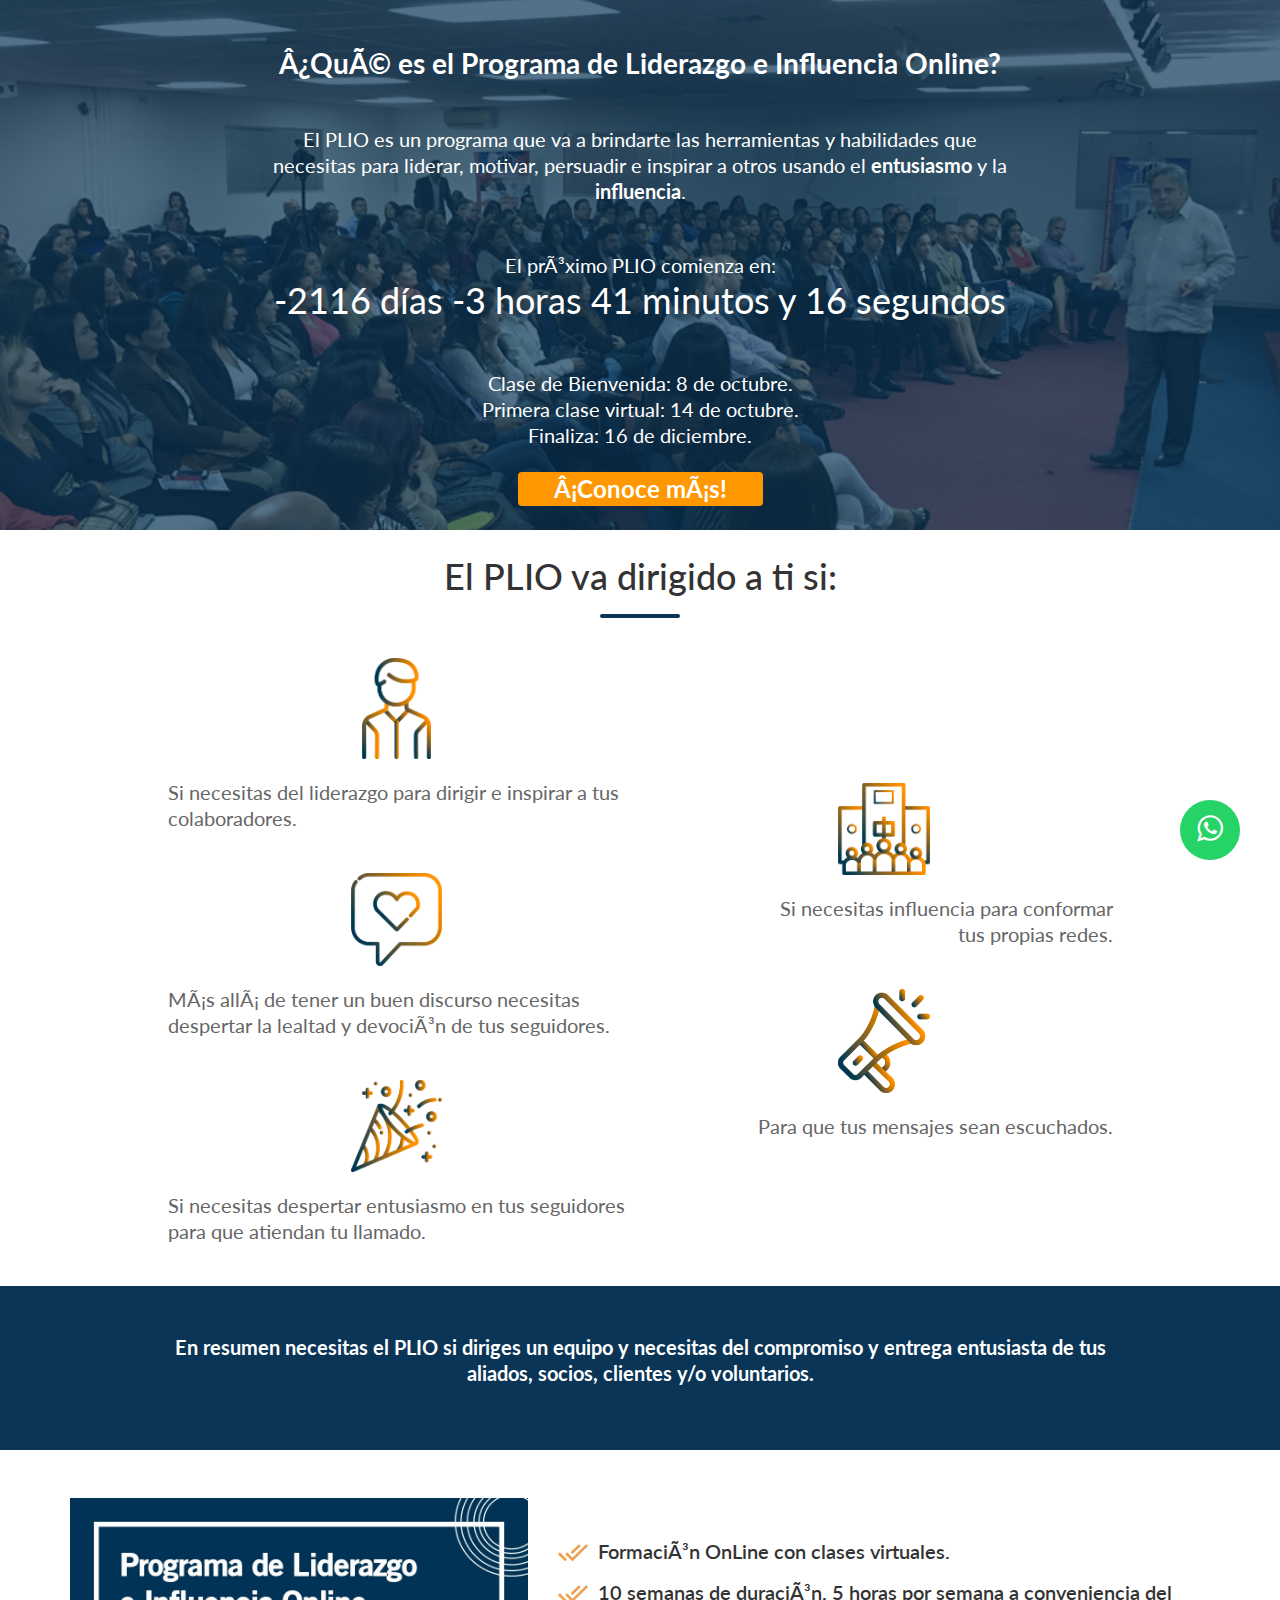
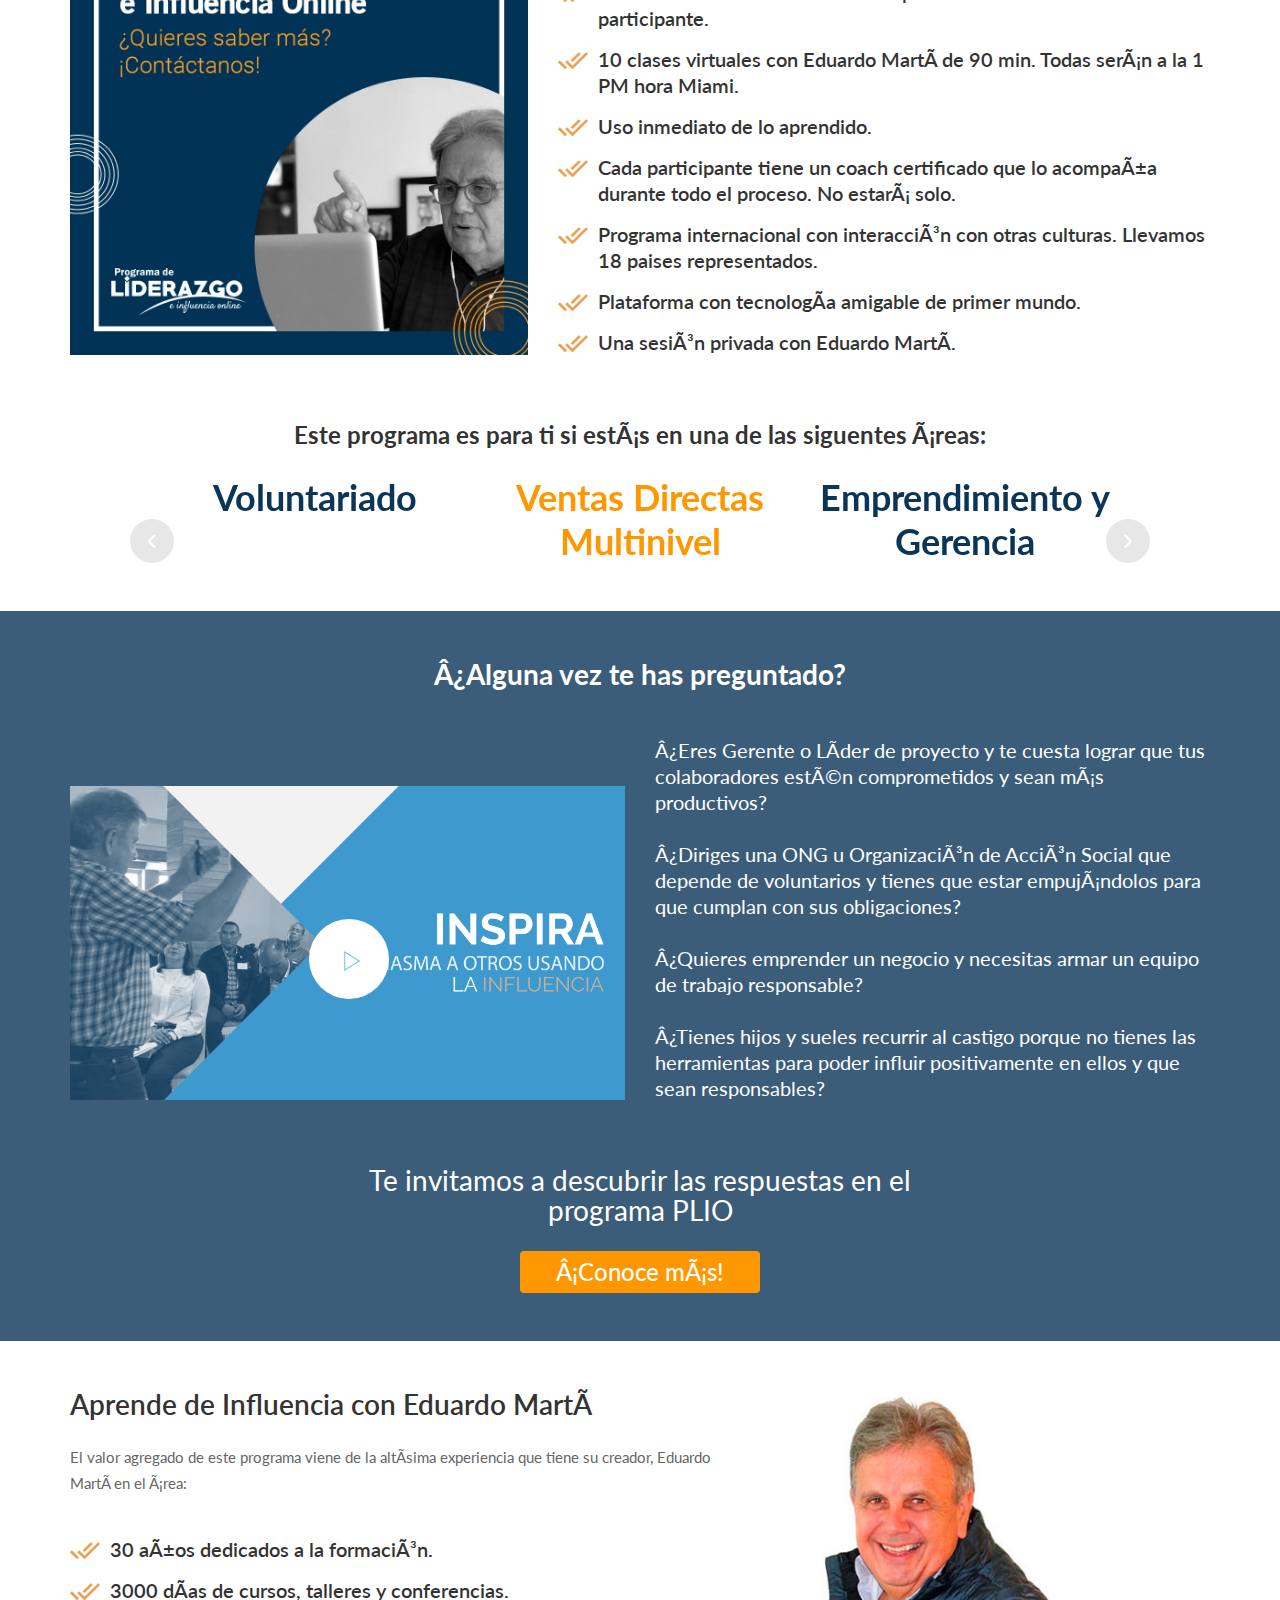
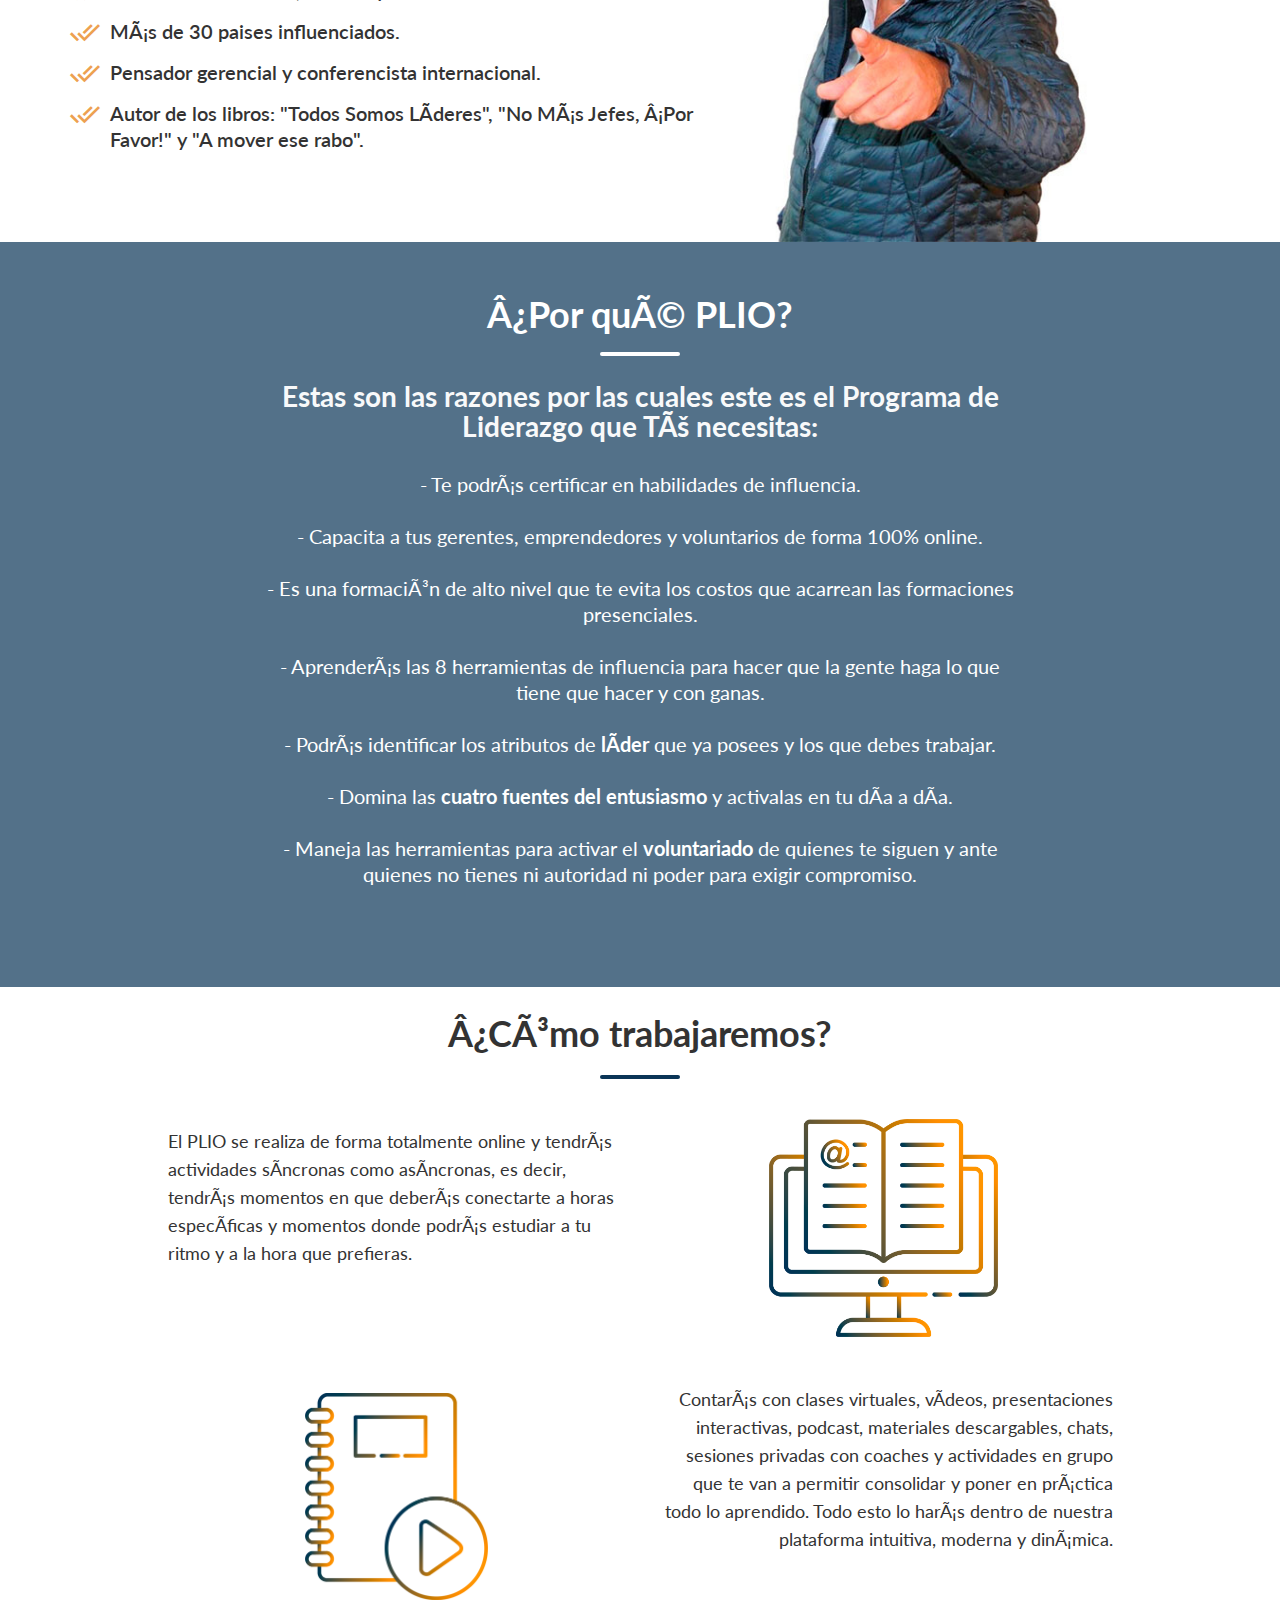
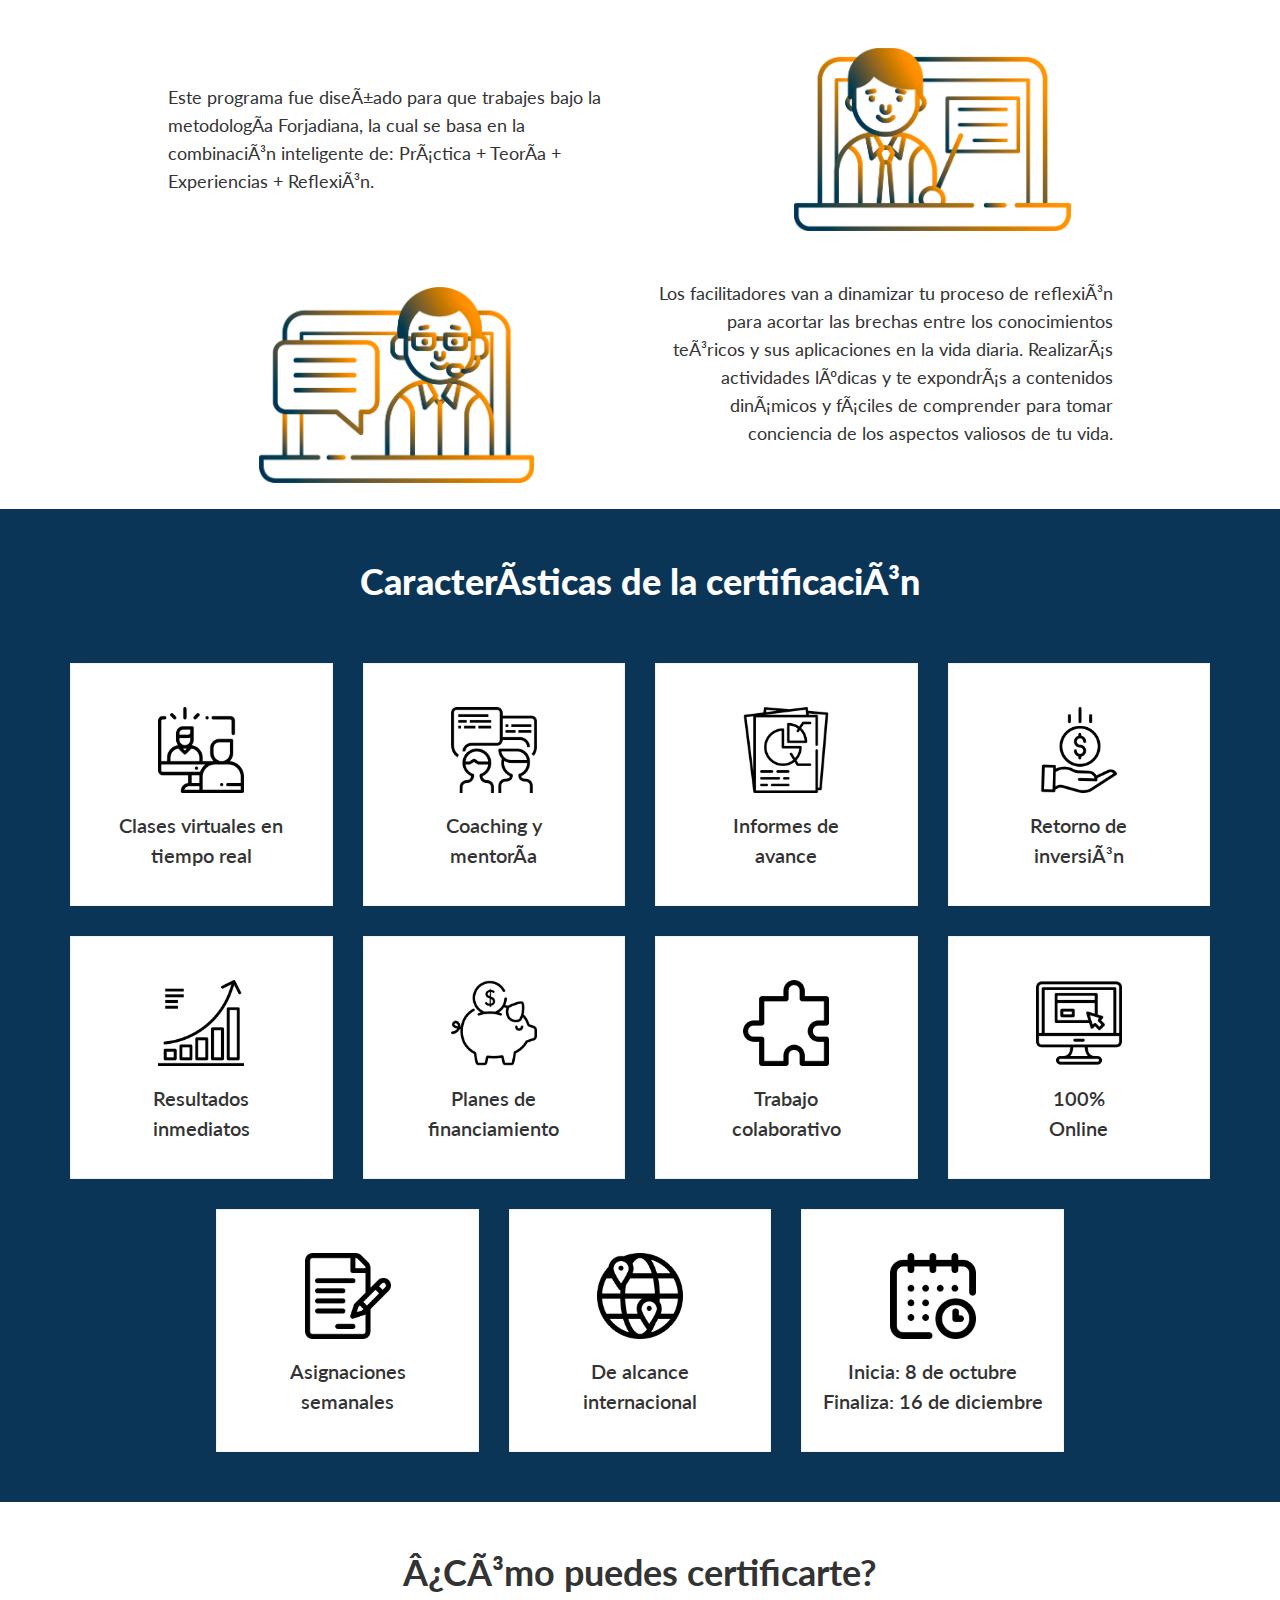
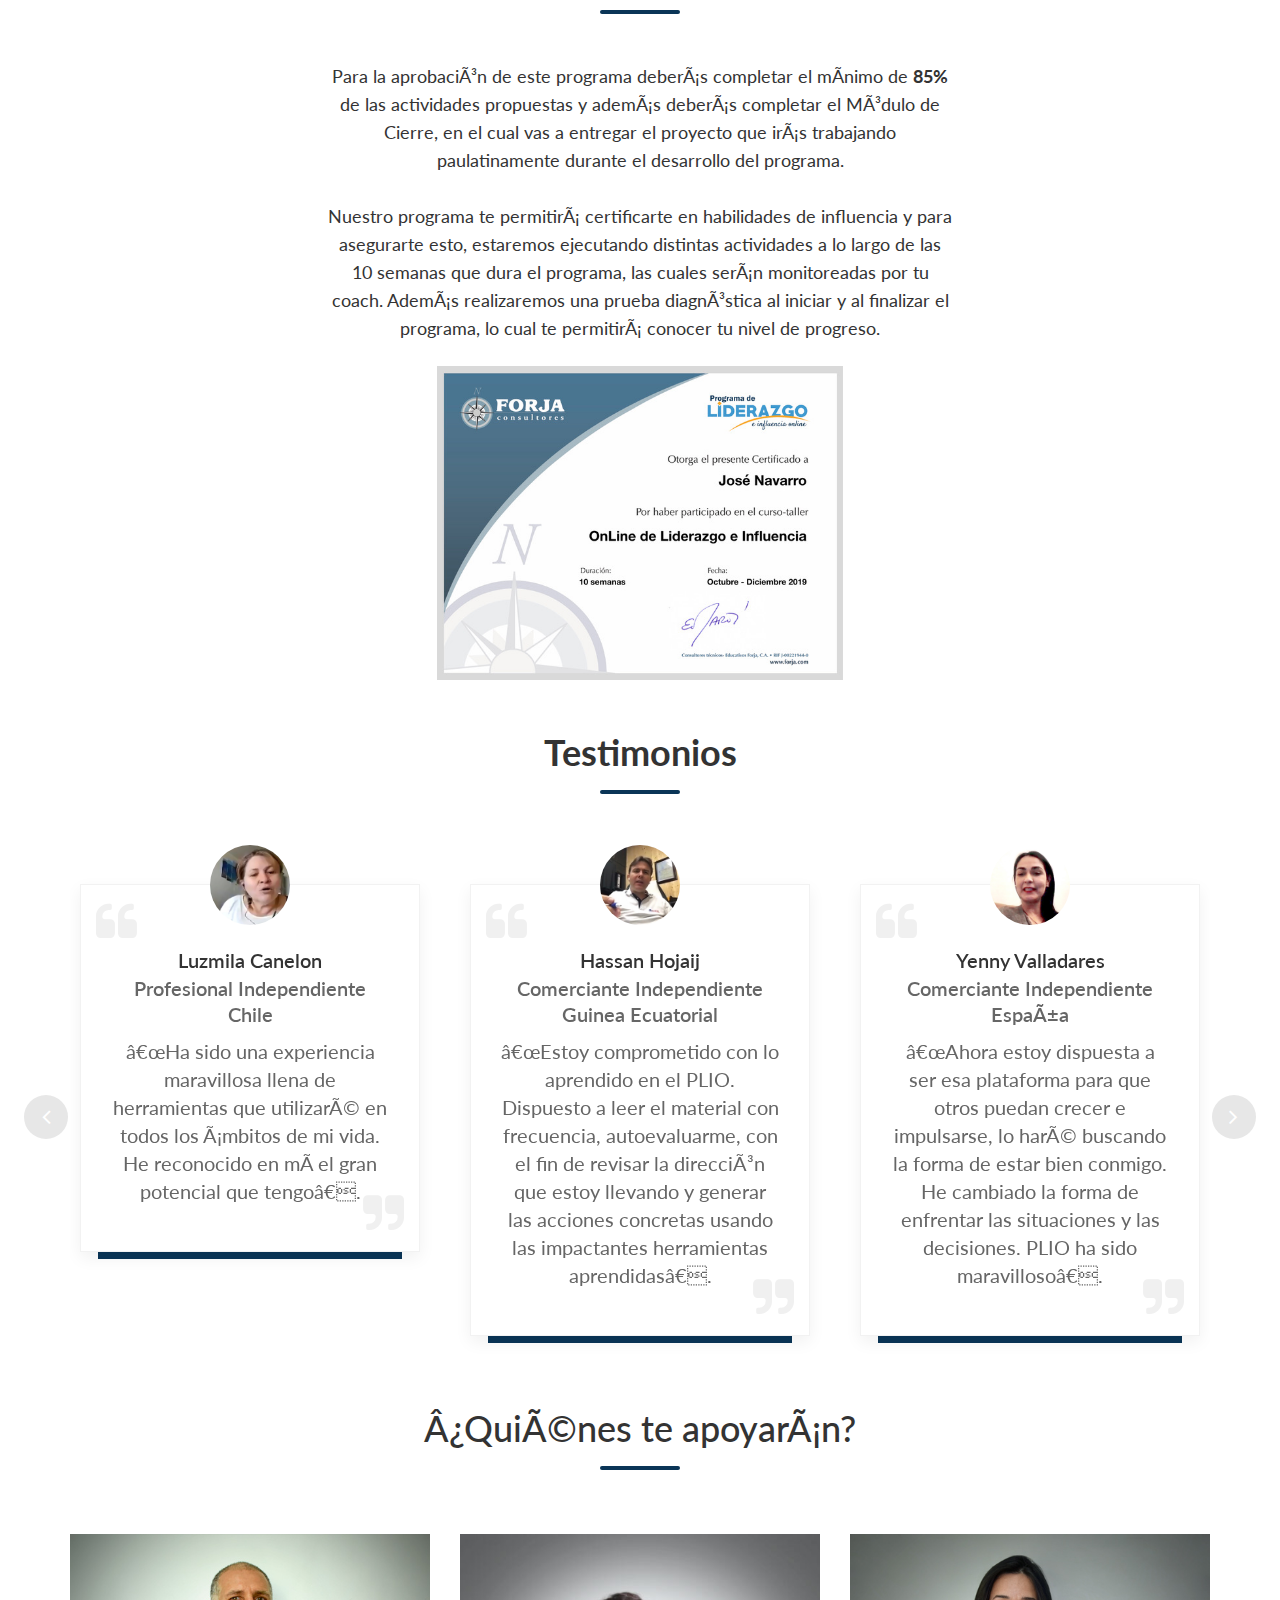
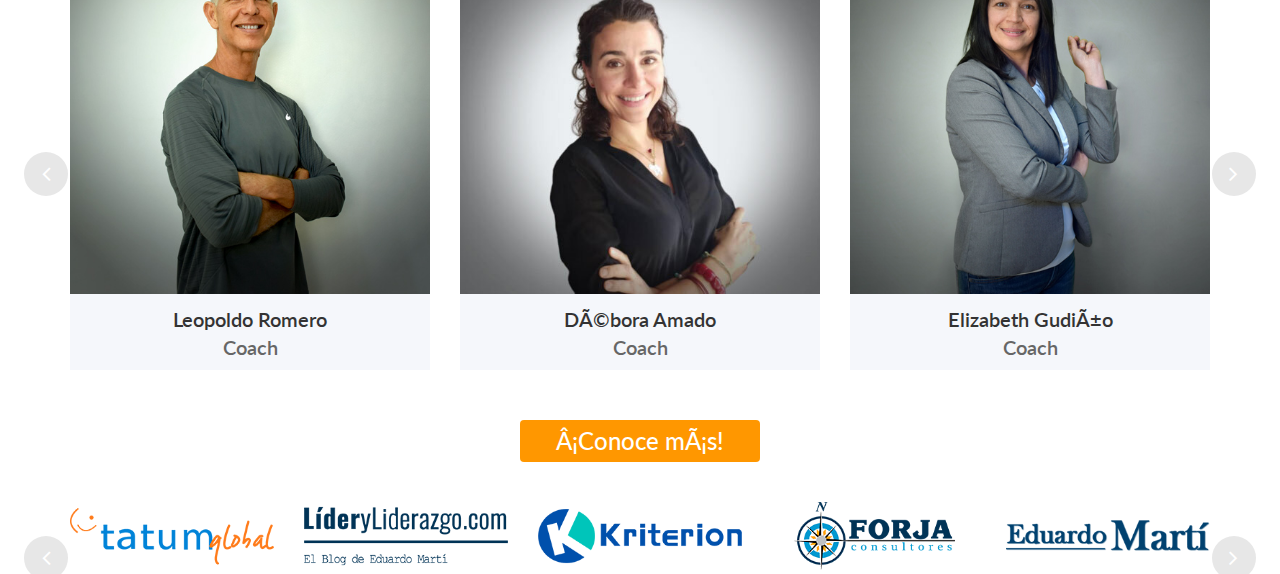
==== commit 39532f66: "cambios solicitados 17/08/20" ====
--- a/2/index.html
+++ b/2/index.html
@@ -89,13 +89,13 @@
                     <div class="col-md-8">
                         <h2 class="py-5 text-center iq-font-white iq-tw-3"><b class="iq-tw-7">¿Qué es el Programa de Liderazgo e Influencia Online?</b></h2>
                         <p class="text-center iq-font-white iq-mb-0">
-                            El PLIO es un programa que va a brindarte las herramientas y habilidades que necesitas para liderar, motivar, persuadir e inspirar a otros usando el ENTUSIASMO y la INFLUENCIA.
+                            El PLIO es un programa que va a brindarte las herramientas y habilidades que necesitas para liderar, motivar, persuadir e inspirar a otros usando el <strong>entusiasmo</strong> y la <strong>influencia</strong>.
                         </p>
                         <p class="text-center iq-font-white iq-m-0 mt-5 mb-0">
                             El próximo PLIO comienza en:
                         </p>
                         <h3 style="color: #fff;" id="clock" class="text-center"></h3>
-                        <p class="text-center iq-font-white iq-mb-0 pb-0 pt-0 mt-5">El programa comienza el 13 de Agosto con la Clase de Bienvenida.<br> Primera Clase Virtual 20 de Agosto.<br> Finaliza el 22 de Octubre.</p>
+                        <p class="text-center iq-font-white iq-mb-0 pb-0 pt-0 mt-5">Clase de Bienvenida: 8 de octubre.<br> Primera clase virtual: 14 de octubre.<br> Finaliza: 16 de diciembre.</p>
                         <span class="d-block text-center"> <a href="preinscripcion.html" class="button rounded-pill bt-orange py-1 mb-4 mt-4"><b>¡Conoce más!</b></a> </span> </div>
                 </div>
             </div>
@@ -122,7 +122,7 @@
                     <p class="text-left">Si necesitas despertar entusiasmo en tus seguidores para que atiendan tu llamado.</p>
                 </div>
                 <div class="col-md-5 text-center" id="columna2"> <img src="images/items/18.png" class="img-fluid svg-image icono" width="20%" alt="">
-                    <p class="text-right">Si necesitas influencia para conformar tus propias redes.</p>
+                    <p class="text-right">Si necesitas influencia para conformar<br> tus propias redes.</p>
                     <br> <img src="images/items/20.png" class="img-fluid svg-image icono" width="20%" alt="">
                     <p class="text-right">Para que tus mensajes sean escuchados.</p>
                 </div>
@@ -257,13 +257,13 @@
                                 <br>
                                 <br>- Es una formación de alto nivel que te evita los costos que acarrean las formaciones presenciales.
                                 <br>
-                                <br>- Aprenderás las 8 Herramientas de Influencia para hacer que la gente haga lo que tiene que hacer y con ganas.
+                                <br>- Aprenderás las 8 herramientas de influencia para hacer que la gente haga lo que tiene que hacer y con ganas.
                                 <br>
-                                <br>- Podrás identificar los atributos de Líder que ya posees y los que debes trabajar.
+                                <br>- Podrás identificar los atributos de <strong>líder</strong> que ya posees y los que debes trabajar.
                                 <br>
-                                <br>- Domina las Cuatro Fuentes del Entusiasmo y activalas en tu día a día.
+                                <br>- Domina las <strong>cuatro fuentes del entusiasmo</strong> y activalas en tu día a día.
                                 <br>
-                                <br>- Maneja las herramientas para activar el VOLUNTARIADO de quienes te siguen y ante quienes no tienes ni autoridad ni poder para exigir compromiso. </p>
+                                <br>- Maneja las herramientas para activar el <strong>voluntariado</strong> de quienes te siguen y ante quienes no tienes ni autoridad ni poder para exigir compromiso. </p>
                         </div>
                     </div>
                 </div>
@@ -301,7 +301,7 @@
             <div class="col-md-5 offset-lg-1 mt-2 text-center align-self-center"><img src="images/items/16.png" class="img-fluid mt-n5" width="60%"></div>
             <div class="col-md-5 text-right">
                 <h6>
-                    Los facilitadores van a dinamizar tu proceso de reflexión, así podrás abordar brechas entre los conocimientos y los objetivos. Realizarás actividades lúdicas y te expondrás a contenidos dinámicos y fáciles de digerir, de esta manera tomarás conciencia de los aspectos que valoramos y los puntos de quiebre que tienes que cuidar. 
+                    Los facilitadores van a dinamizar tu proceso de reflexión para acortar las brechas entre los conocimientos teóricos y sus aplicaciones en la vida diaria. Realizarás actividades lúdicas y te expondrás a contenidos dinámicos y fáciles de comprender para tomar conciencia de los aspectos valiosos de tu vida. 
                 </h6> </div>
         </div>
         <br> </div>
@@ -391,7 +391,7 @@
                         <div class="iq-fancy-box text-center">
                             <div class="iq-icon"> <img src="images/items/calendar.png" class="img-fluid"> </div>
                             <div class="fancy-content">
-                                <h5 class="iq-tw-6 iq-pt-20 iq-pb-10">Inicia: 13 de Agosto<br>Finaliza: 22 de Octubre</h5> </div>
+                                <h5 class="iq-tw-6 iq-pt-20 iq-pb-10">Inicia: 8 de octubre<br>Finaliza: 16 de diciembre</h5> </div>
                         </div>
                     </div>
                 </div>
@@ -408,8 +408,8 @@
         <div class="row justify-content-center">
             <div class="col-lg-6 text-center">
                 <h6>
-                    Para la aprobación de este programa deberás completar por lo menos el 85% de las actividades propuestas y además deberás completar el Módulo de Cierre, en el cual deberás entregar el Proyecto que irás trabajando paulatinamente durante el desarrollo del Programa.<br><br> 
-                    Nuestro programa te permitirá certificarte en habilidades de influencia, para asegurarte esto, estaremos realizando distintos tipos de actividades a lo largo de las 10 semanas que dura el programa, las cuales serán monitoreadas por tu instructor. Además realizaremos una prueba diagnóstica al iniciar y al finalizar el programa, lo cual te permitirá conocer tu nivel de progreso. 
+                    Para la aprobación de este programa deberás completar el mínimo de <strong>85%</strong> de las actividades propuestas y además deberás completar el Módulo de Cierre, en el cual vas a entregar el proyecto que irás trabajando paulatinamente durante el desarrollo del programa.<br><br> 
+                    Nuestro programa te permitirá certificarte en habilidades de influencia y para asegurarte esto, estaremos ejecutando distintas actividades a lo largo de las 10 semanas que dura el programa, las cuales serán monitoreadas por tu coach. Además realizaremos una prueba diagnóstica al iniciar y al finalizar el programa, lo cual te permitirá conocer tu nivel de progreso. 
                 </h6> </div>
         </div>
         <div class="row justify-content-center mt-4">
@@ -526,42 +526,35 @@
                     <div class="iq-team grey-bg">
                         <div class="iq-team-img"> <img src="images/leopoldo-romero.jpg" class="img-fluid center-block" alt="#"> </div>
                         <div class="iq-team-info text-center">
-                            <h5 class="iq-font-black iq-tw-6">Leopoldo Romero</h5> <span class="team-post iq-tw-5">Instructor</span> </div>
+                            <h5 class="iq-font-black iq-tw-6">Leopoldo Romero</h5> <span class="team-post iq-tw-5">Coach</span> </div>
                     </div>
                 </div>
                 <div class="item">
                     <div class="iq-team grey-bg">
-                        <div class="iq-team-img"> <img src="images/marilyn-salazar.jpg" class="img-fluid center-block" alt="#"> </div>
+                        <div class="iq-team-img"> <img src="images/debora-amado.jpg" class="img-fluid center-block" alt="#"> </div>
                         <div class="iq-team-info text-center">
-                            <h5 class="iq-font-black iq-tw-6">Marilyn Salazar</h5> <span class="team-post iq-tw-5">Instructor</span> </div>
+                            <h5 class="iq-font-black iq-tw-6">Débora Amado</h5> <span class="team-post iq-tw-5">Coach</span> </div>
                     </div>
                 </div>
                 <div class="item">
                     <div class="iq-team grey-bg">
                         <div class="iq-team-img"> <img src="images/elizabeth-gudino.jpg" class="img-fluid center-block" alt="#"> </div>
                         <div class="iq-team-info text-center">
-                            <h5 class="iq-font-black iq-tw-6">Elizabeth Gudiño</h5> <span class="team-post iq-tw-5">Instructor</span> </div>
+                            <h5 class="iq-font-black iq-tw-6">Elizabeth Gudiño</h5> <span class="team-post iq-tw-5">Coach</span> </div>
                     </div>
                 </div>
                 <div class="item">
                     <div class="iq-team grey-bg">
-                        <div class="iq-team-img"> <img src="images/yorsa-alvarado.jpg" class="img-fluid center-block" alt="#"> </div>
+                        <div class="iq-team-img"> <img src="images/lino-garcia.png" class="img-fluid center-block" alt="#"> </div>
                         <div class="iq-team-info text-center">
-                            <h5 class="iq-font-black iq-tw-6">Yorsa Alvarado</h5> <span class="team-post iq-tw-5">Instructor</span> </div>
-                    </div>
-                </div>
-                <div class="item">
-                    <div class="iq-team grey-bg">
-                        <div class="iq-team-img"> <img src="images/jimmy-canelones.jpg" class="img-fluid center-block" alt="#"> </div>
-                        <div class="iq-team-info text-center">
-                            <h5 class="iq-font-black iq-tw-6">Jimmy Canelones</h5> <span class="team-post iq-tw-5">Instructor</span> </div>
+                            <h5 class="iq-font-black iq-tw-6">Lino García</h5> <span class="team-post iq-tw-5">Coach</span> </div>
                     </div>
                 </div>
                 <div class="item">
                     <div class="iq-team grey-bg">
                         <div class="iq-team-img"> <img src="images/ylse-rojas.jpg" class="img-fluid center-block" alt="#"> </div>
                         <div class="iq-team-info text-center">
-                            <h5 class="iq-font-black iq-tw-6">Ylse Rojas</h5> <span class="team-post iq-tw-5">Instructor</span> </div>
+                            <h5 class="iq-font-black iq-tw-6">Ylse Rojas</h5> <span class="team-post iq-tw-5">Coach</span> </div>
                     </div>
                 </div>
                 <div class="item">
@@ -576,13 +569,6 @@
                         <div class="iq-team-img"> <img src="images/mariana-pages.jpg" class="img-fluid center-block" alt="#"> </div>
                         <div class="iq-team-info text-center">
                             <h5 class="iq-font-black iq-tw-6">Mariana Pagés</h5> <span class="team-post iq-tw-5">Coordinadora Académica</span> </div>
-                    </div>
-                </div>
-                <div class="item">
-                    <div class="iq-team grey-bg">
-                        <div class="iq-team-img"> <img src="images/ligia-gutierrez.jpg" class="img-fluid center-block" alt="#"> </div>
-                        <div class="iq-team-info text-center">
-                            <h5 class="iq-font-black iq-tw-6">Ligia Gutierrez</h5> <span class="team-post iq-tw-5">Instructor</span> </div>
                     </div>
                 </div>
             </div>
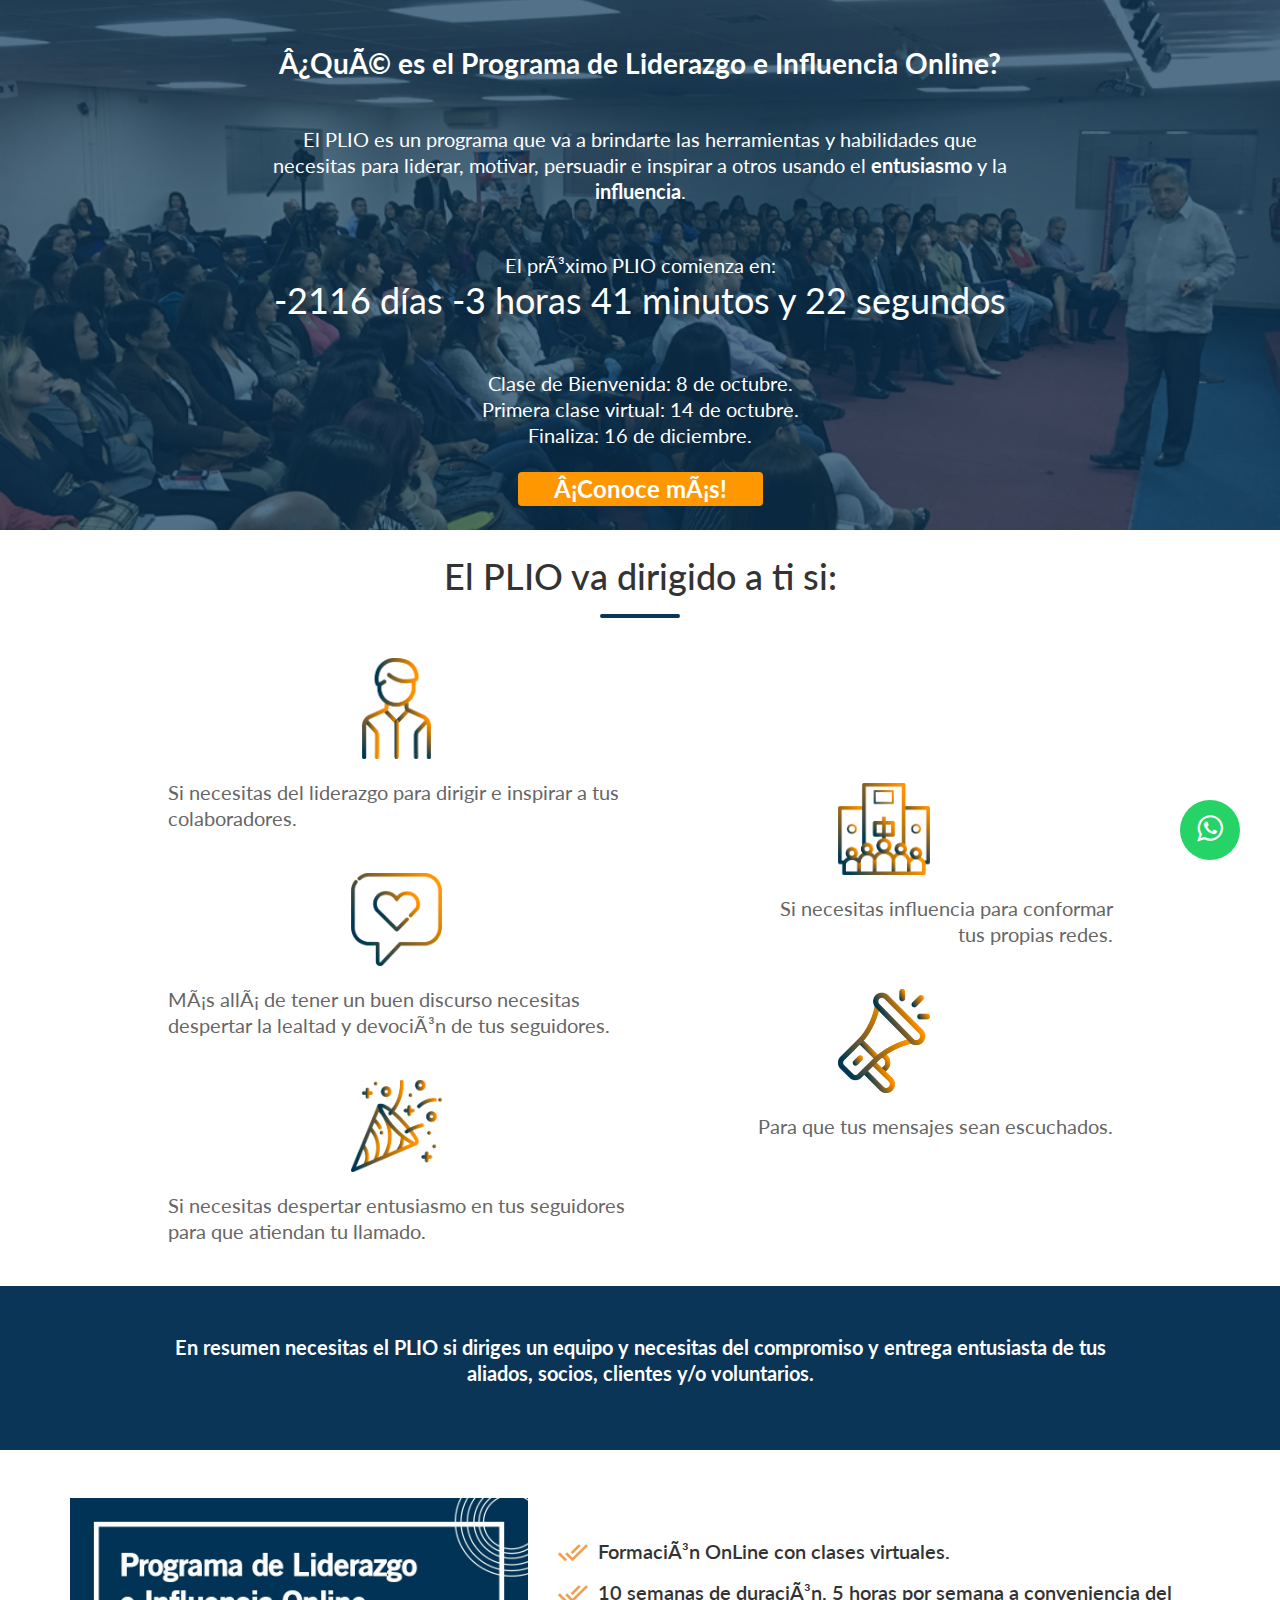
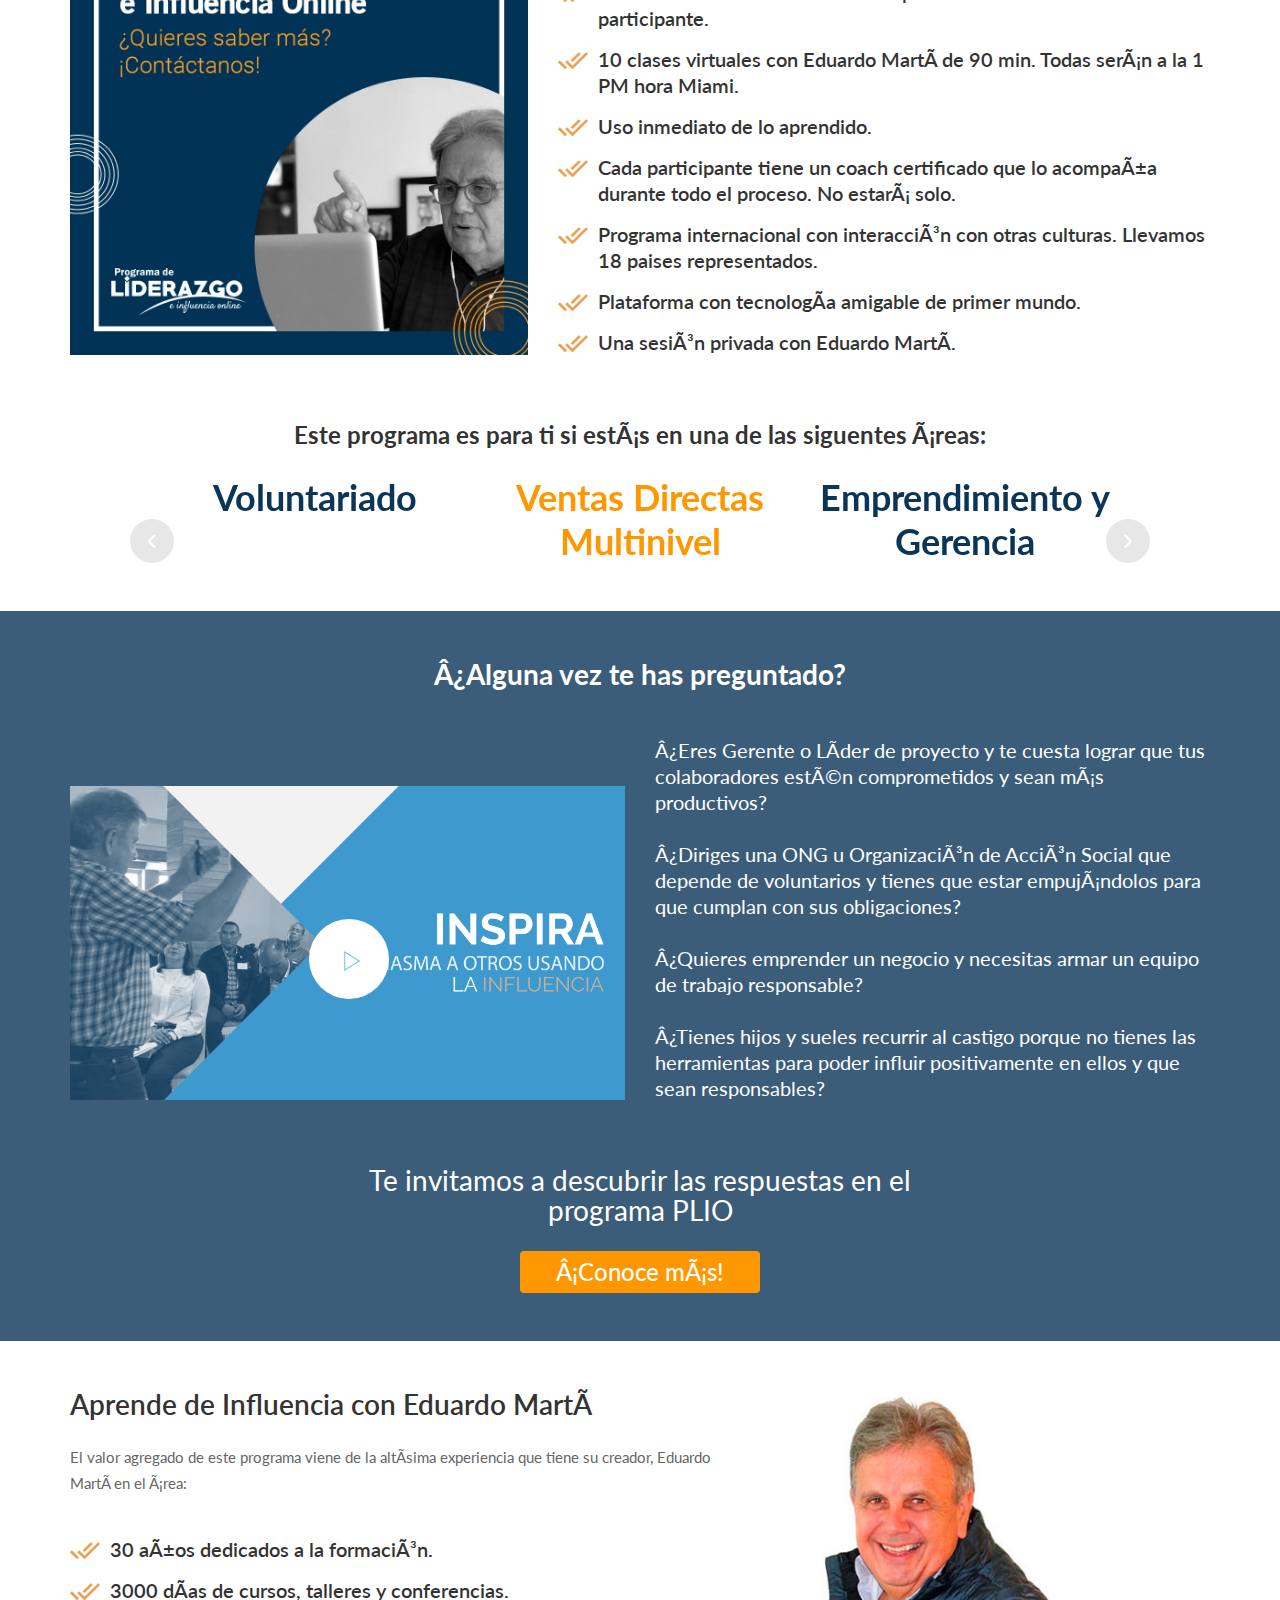
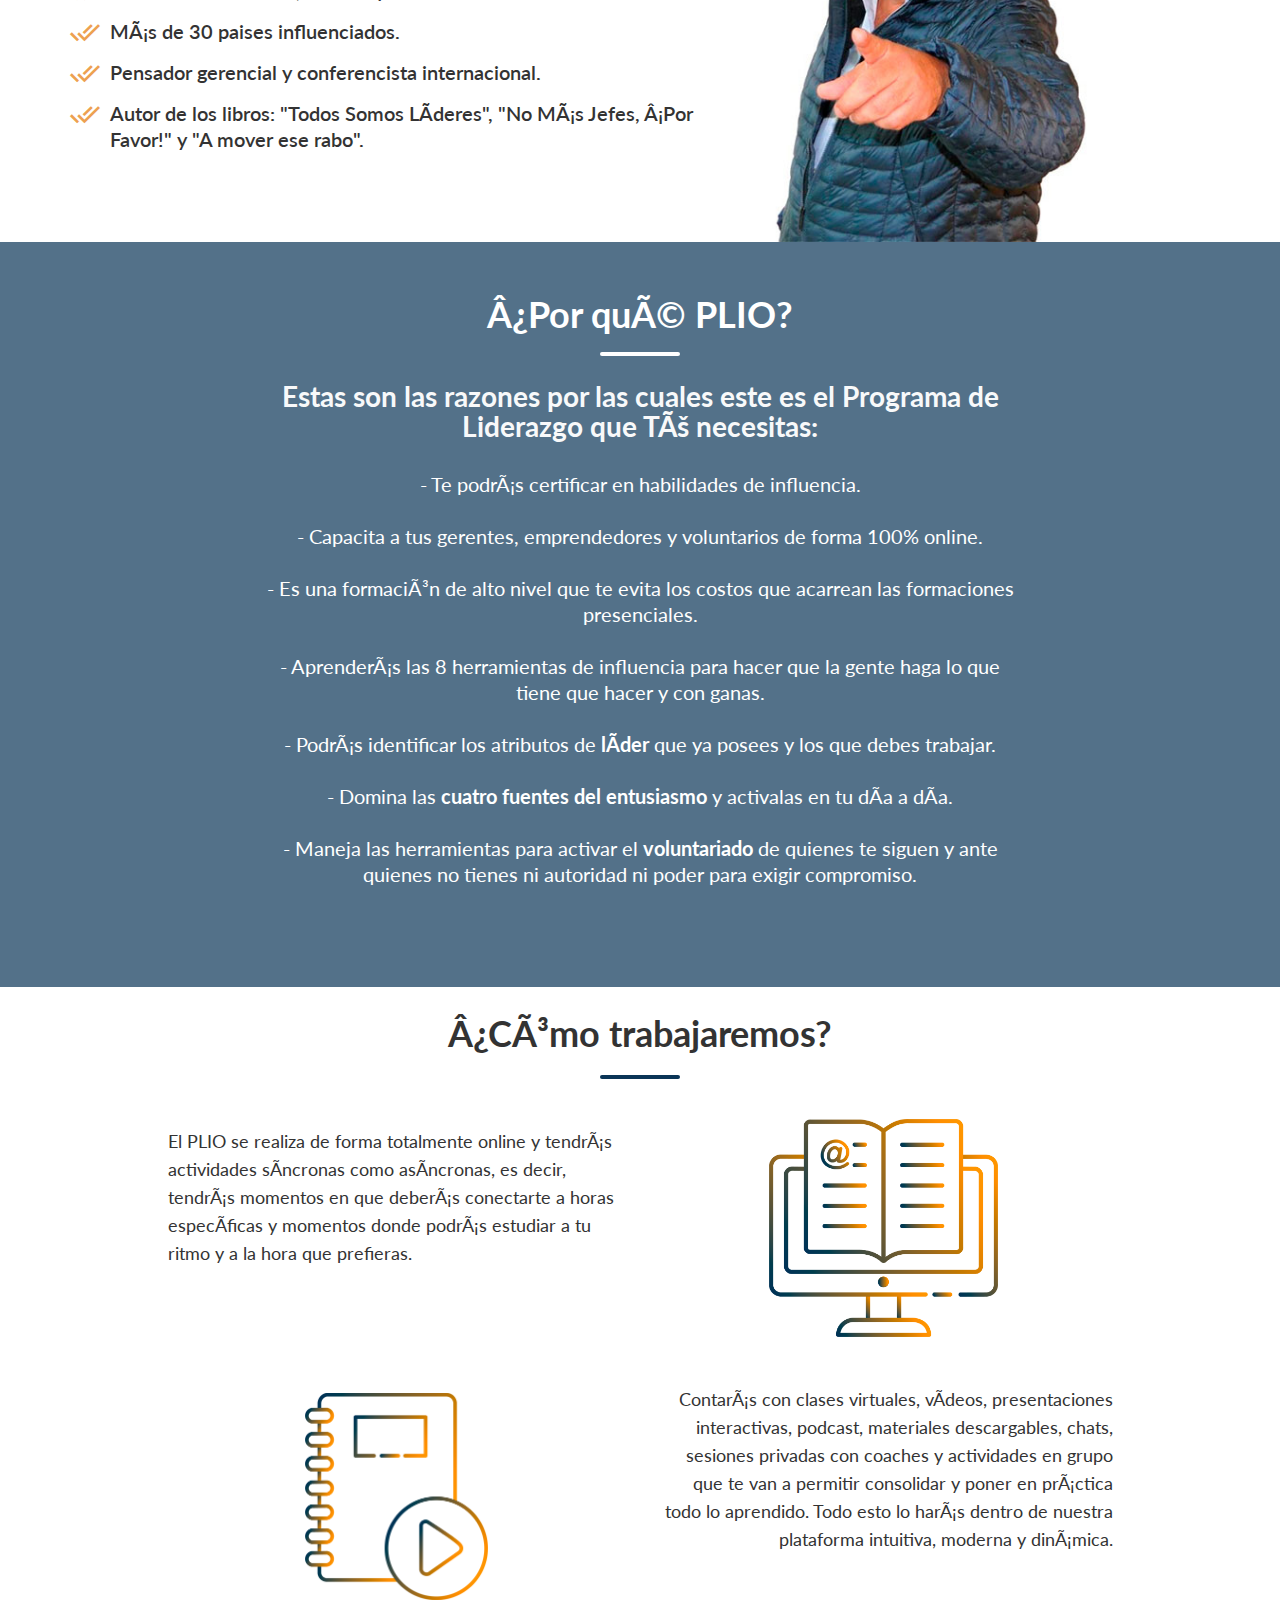
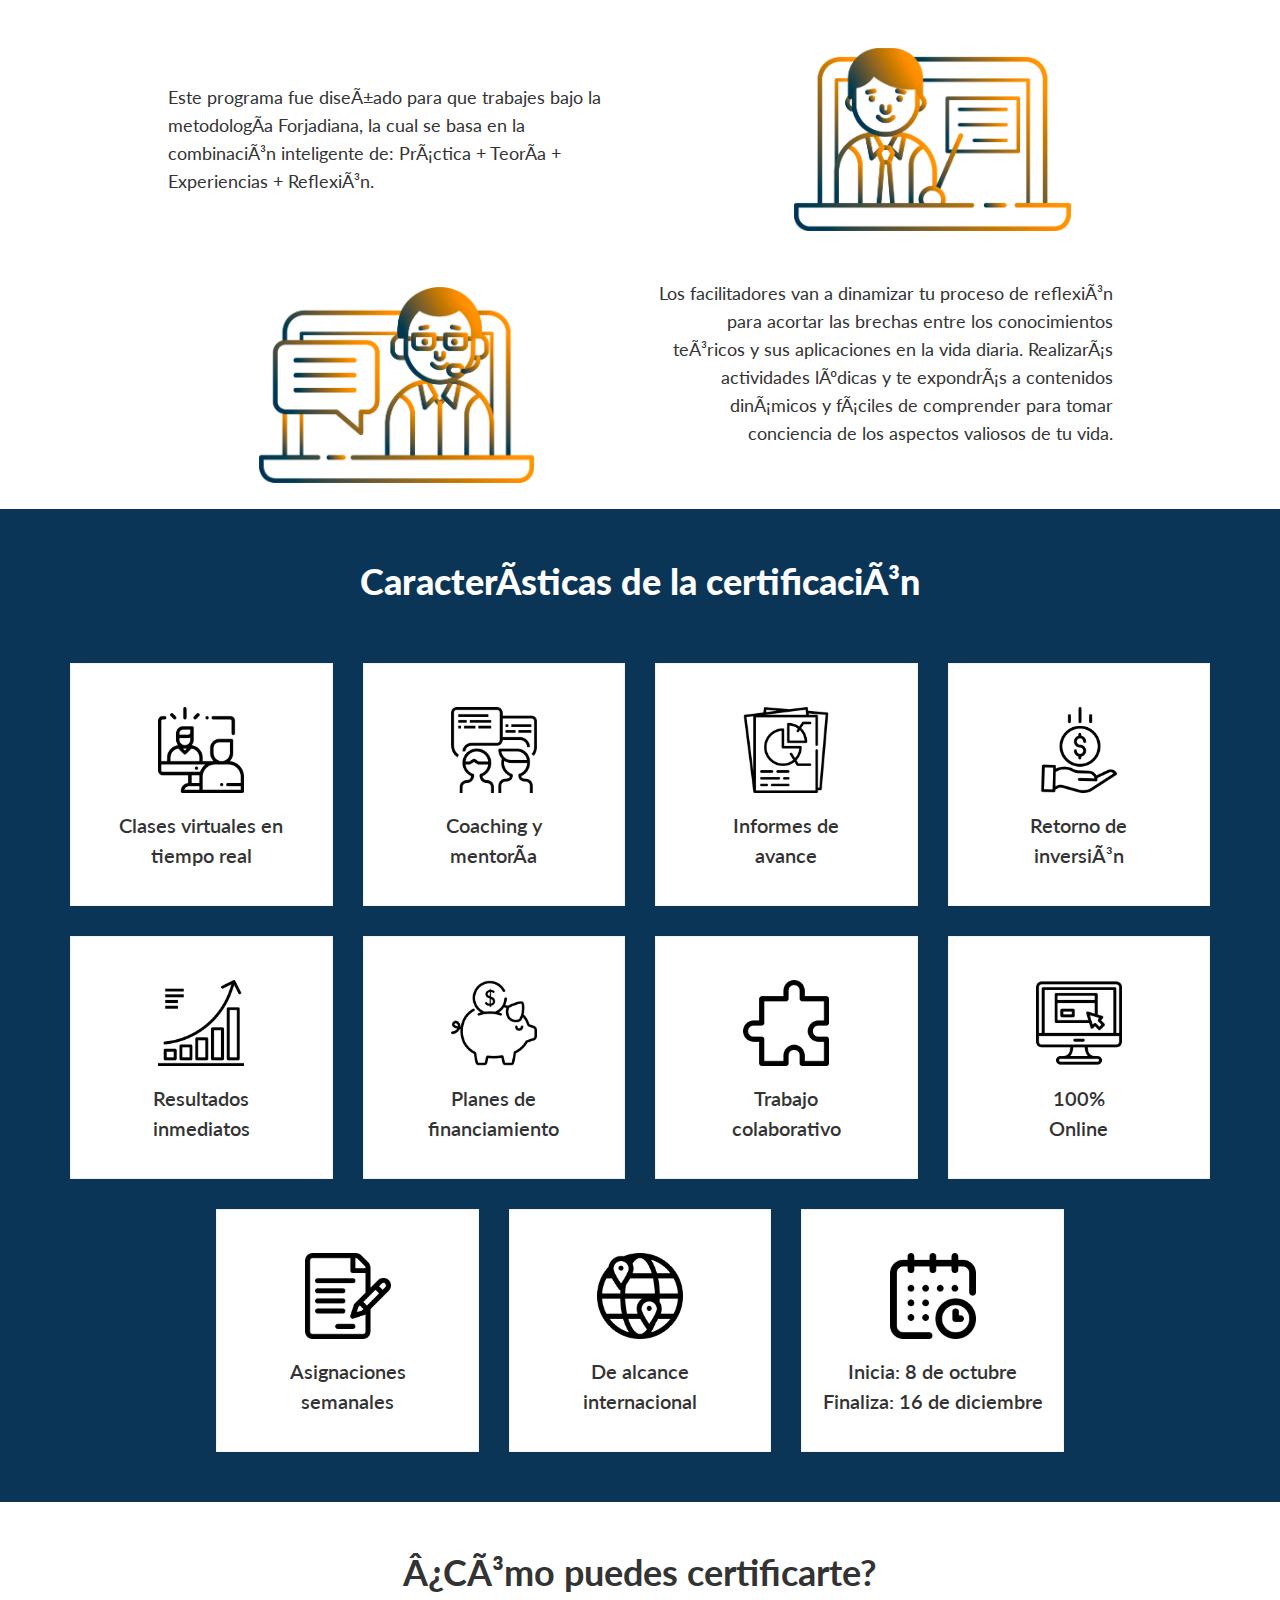
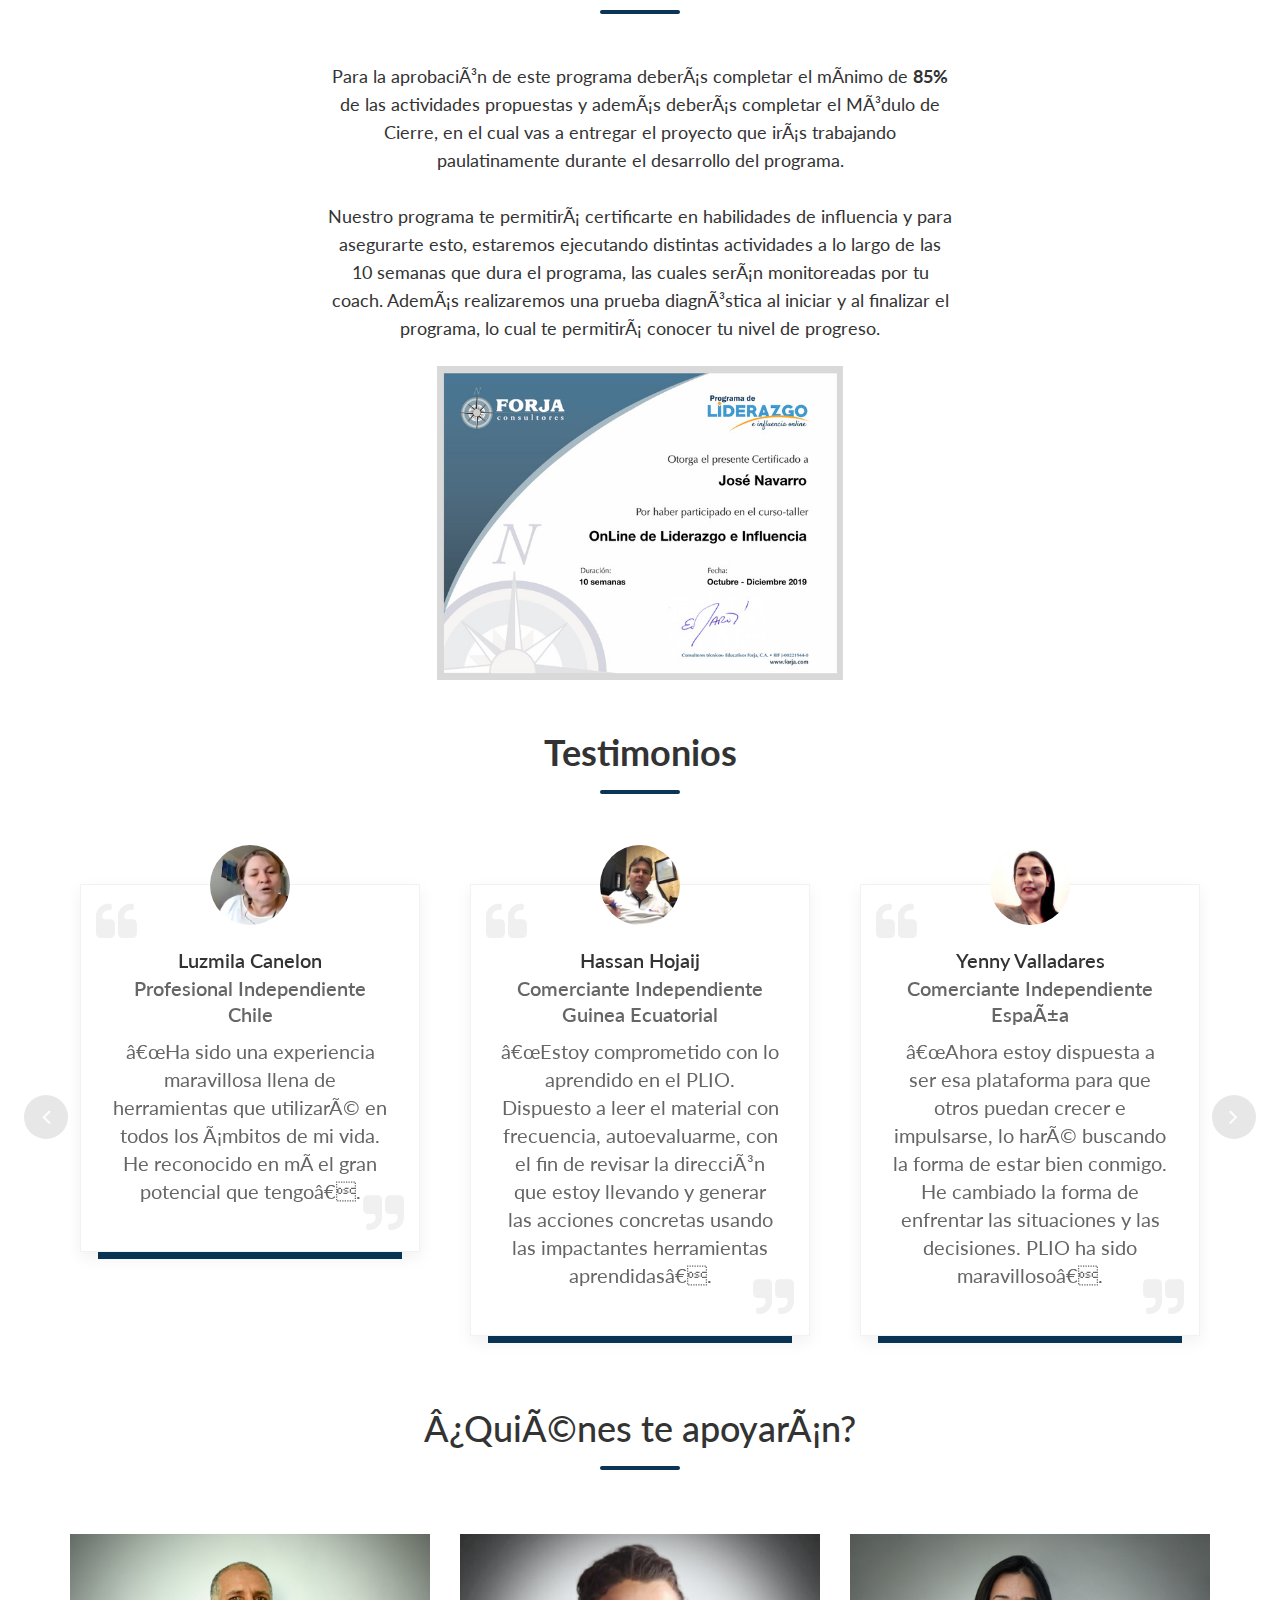
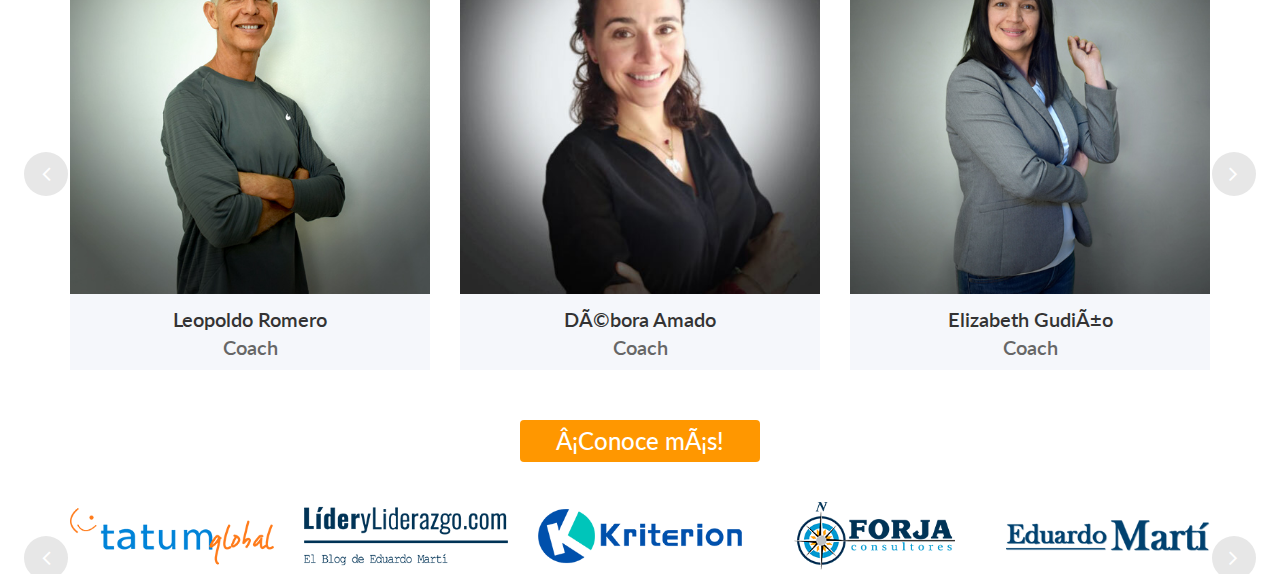
==== commit 43eec626: "2 fotos cambiadas" ====
--- a/2/index.html
+++ b/2/index.html
@@ -545,7 +545,7 @@
                 </div>
                 <div class="item">
                     <div class="iq-team grey-bg">
-                        <div class="iq-team-img"> <img src="images/lino-garcia.png" class="img-fluid center-block" alt="#"> </div>
+                        <div class="iq-team-img"> <img src="images/lino-garcia.jpg" class="img-fluid center-block" alt="#"> </div>
                         <div class="iq-team-info text-center">
                             <h5 class="iq-font-black iq-tw-6">Lino García</h5> <span class="team-post iq-tw-5">Coach</span> </div>
                     </div>
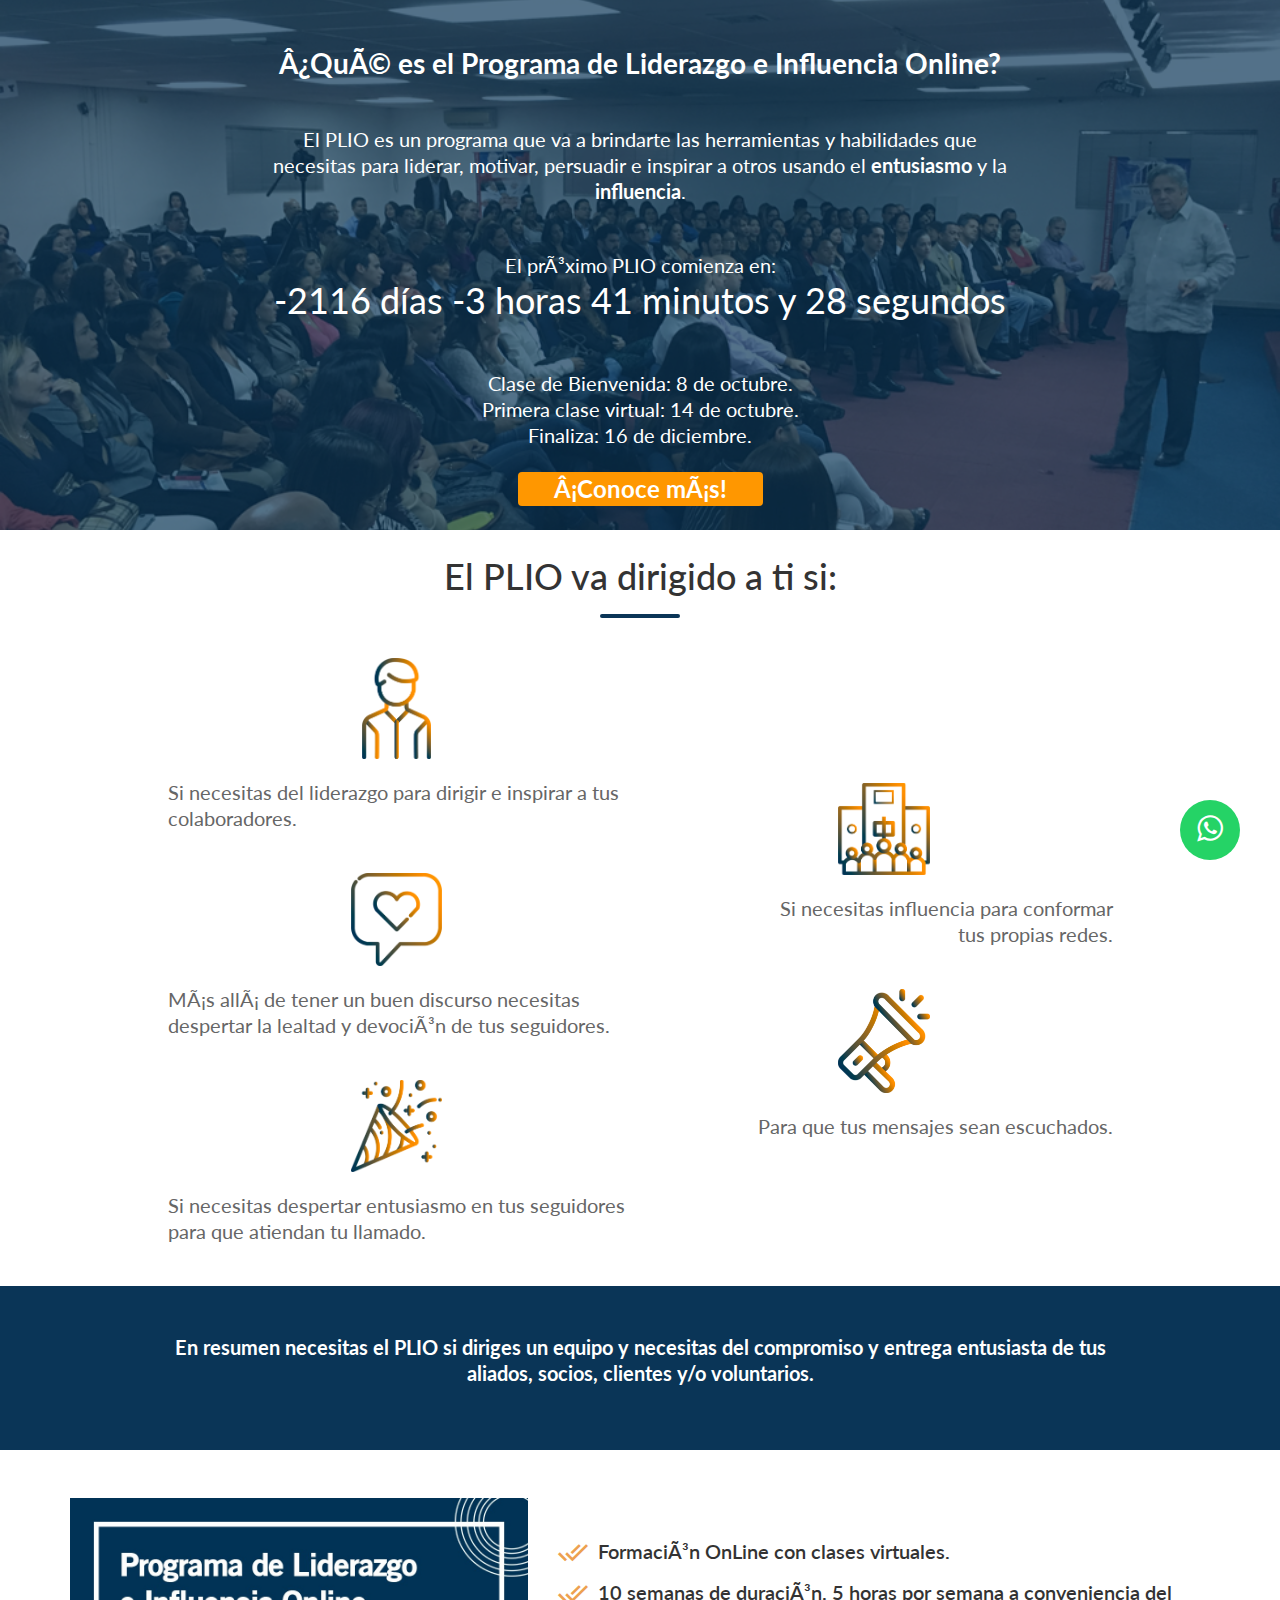
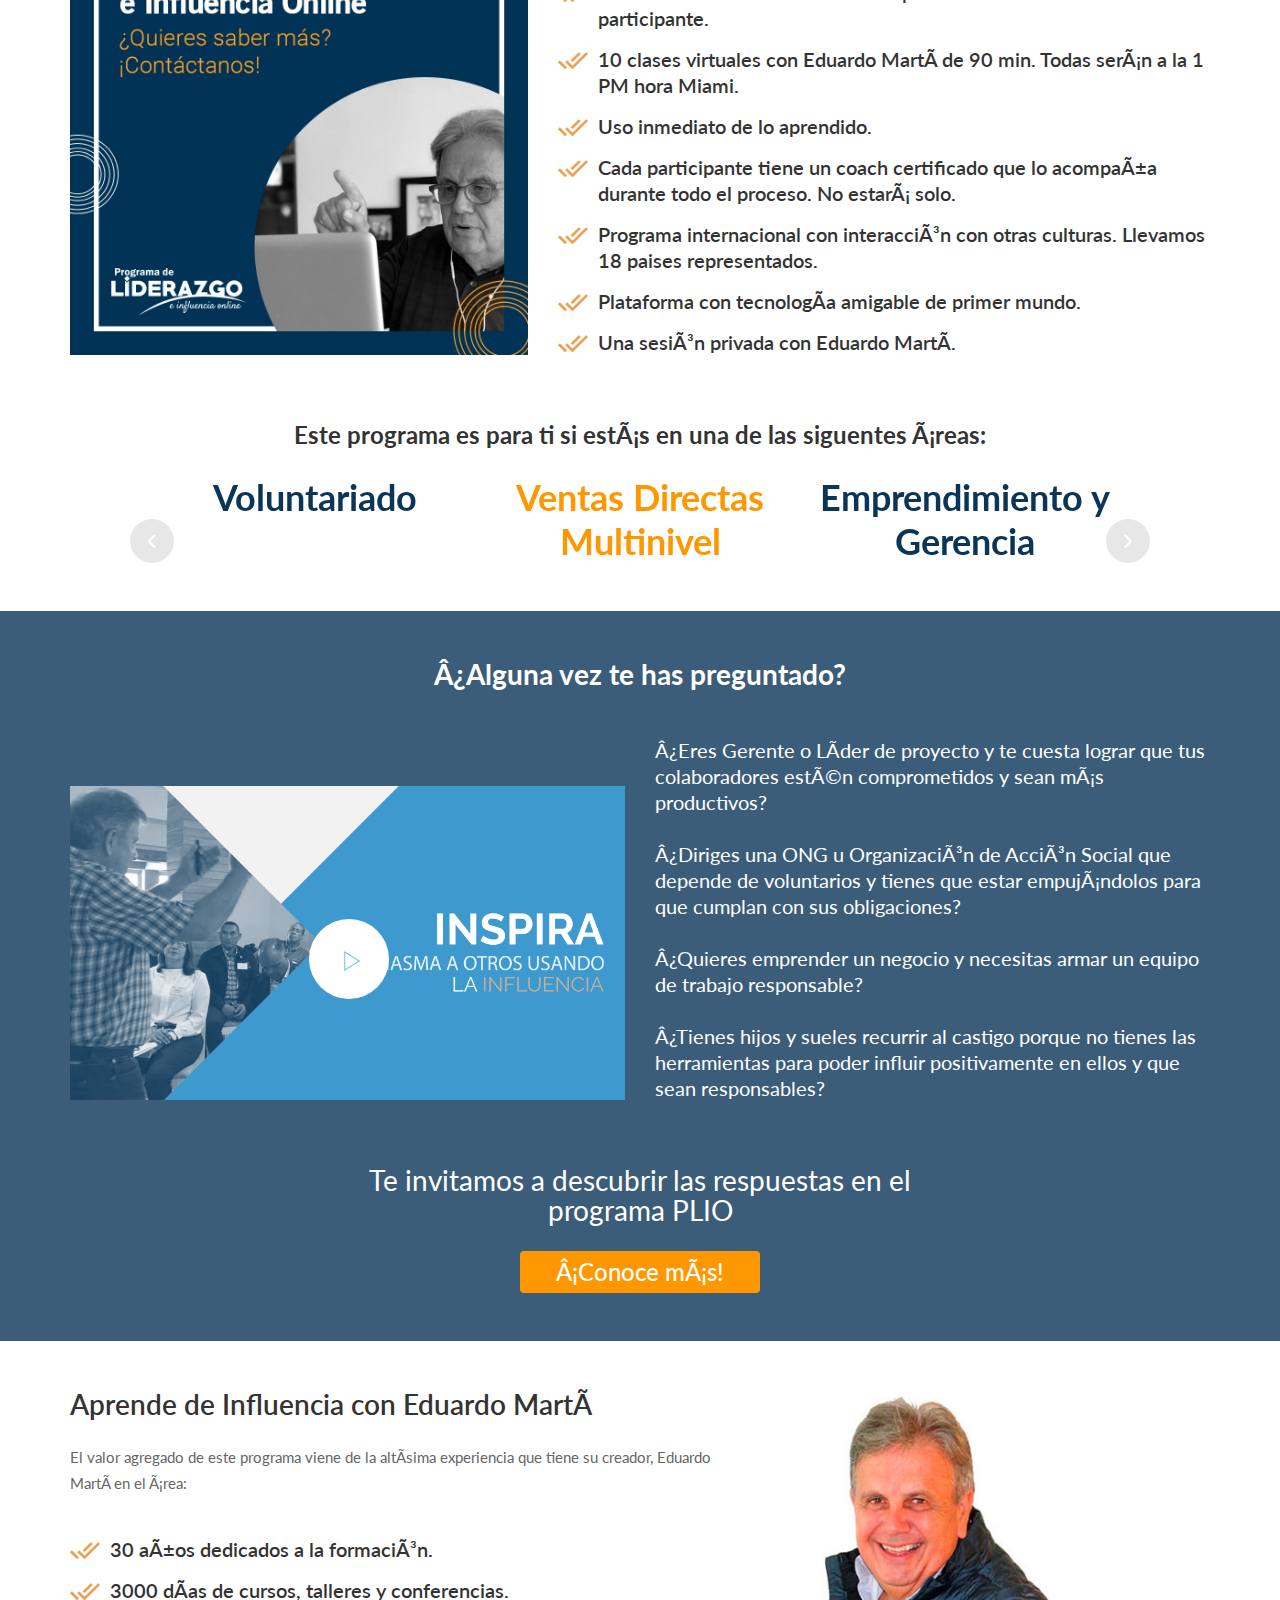
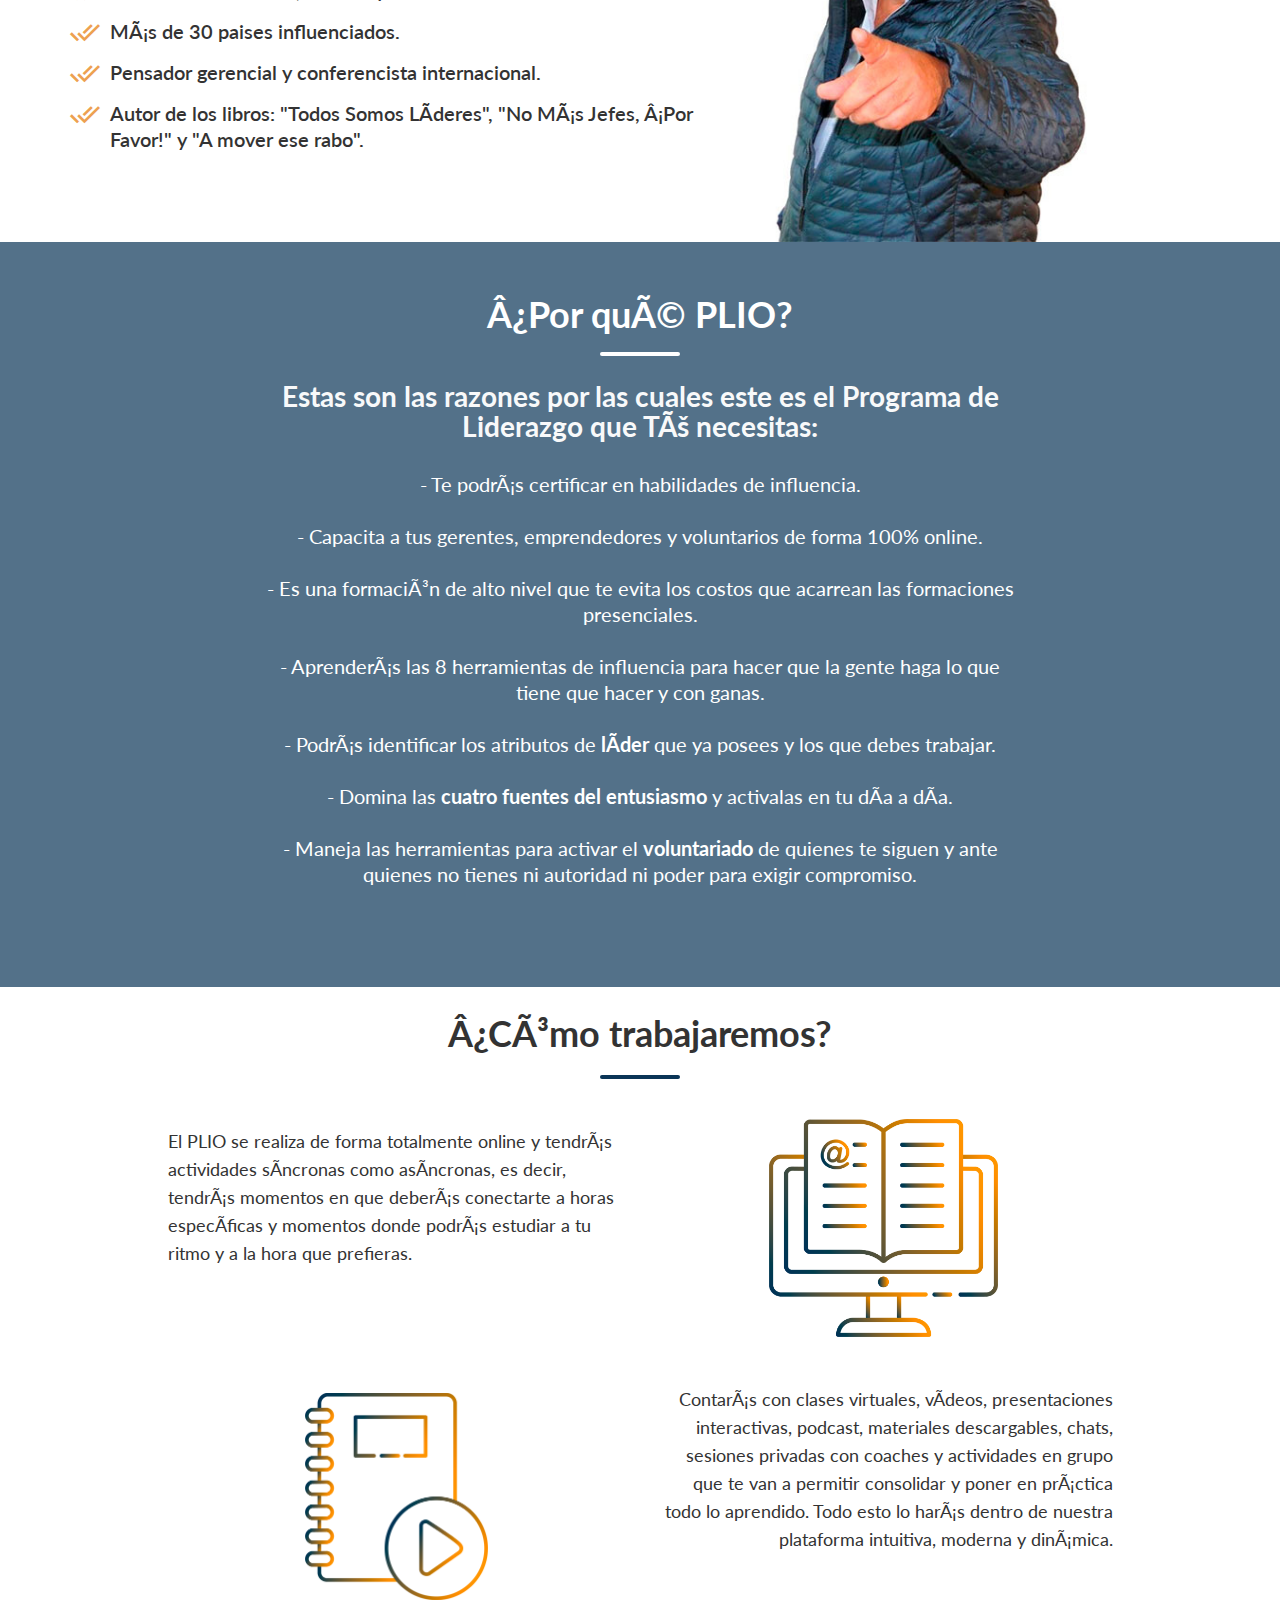
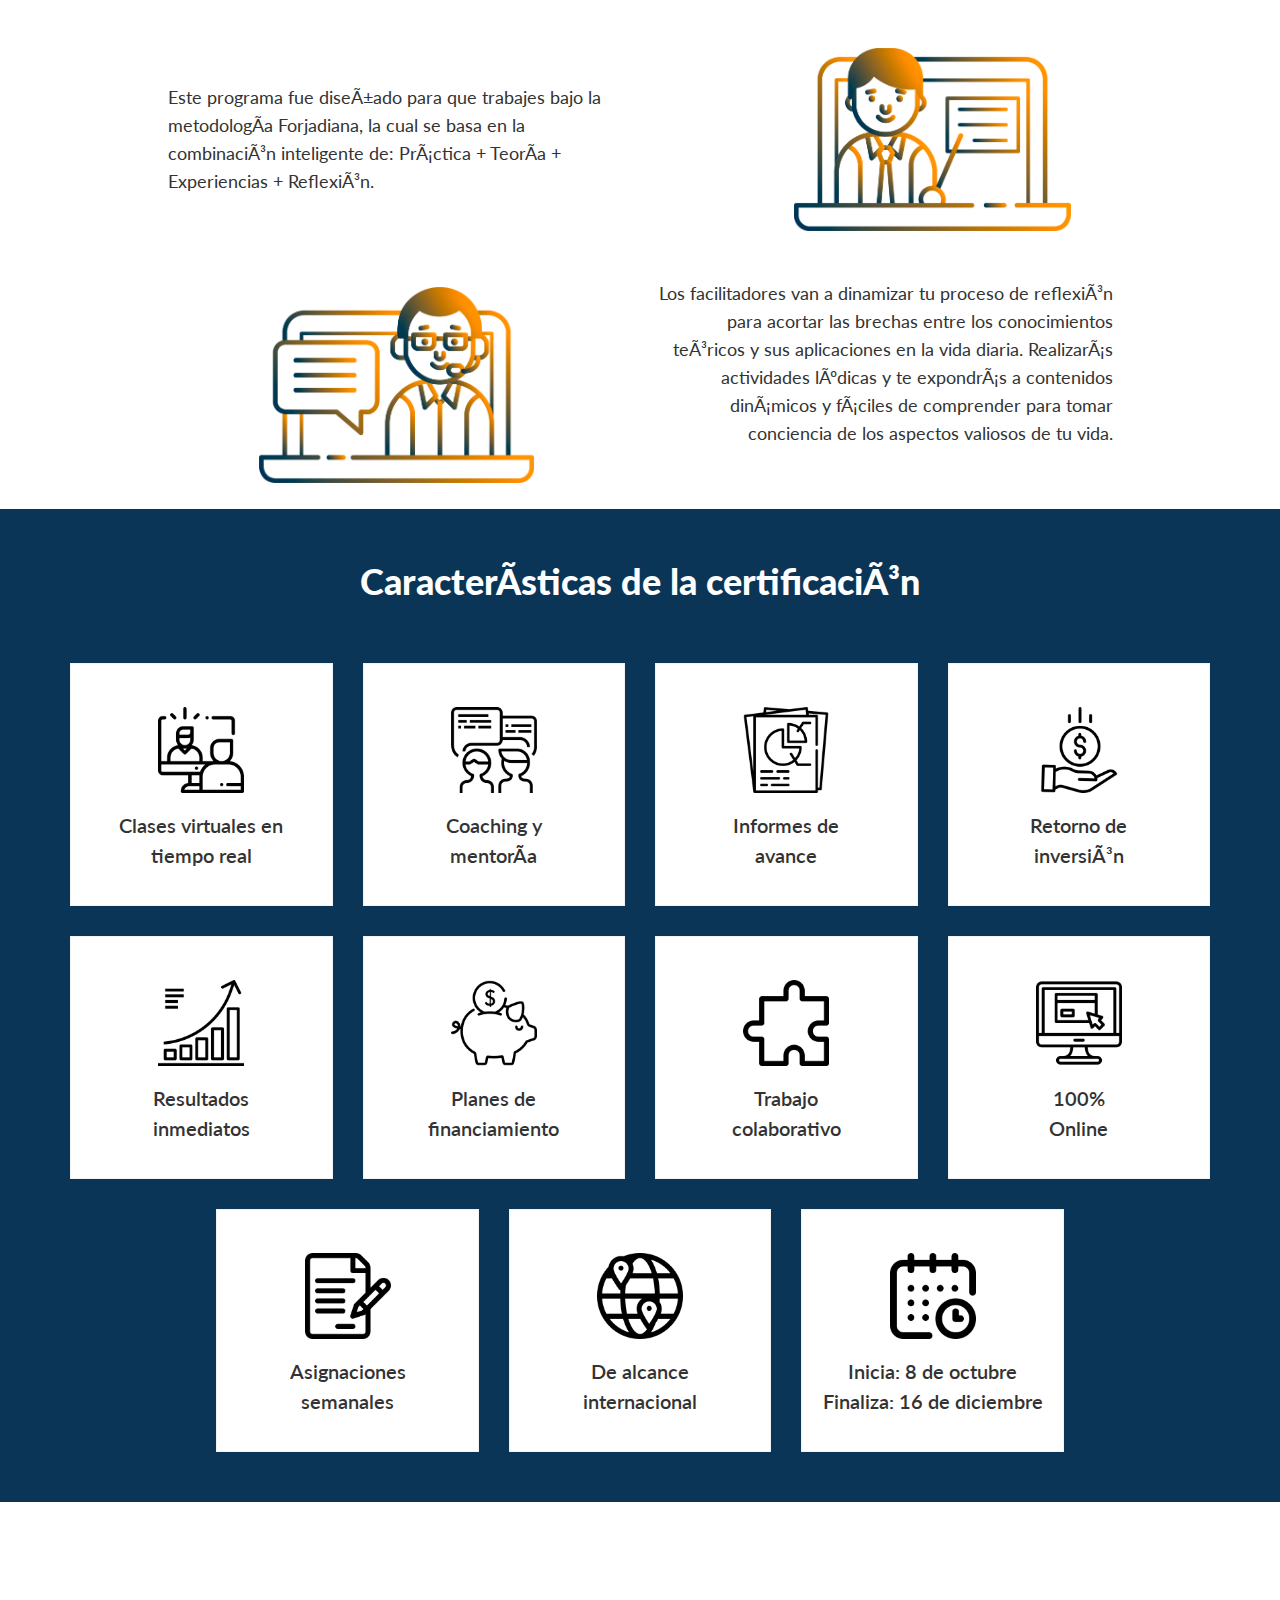
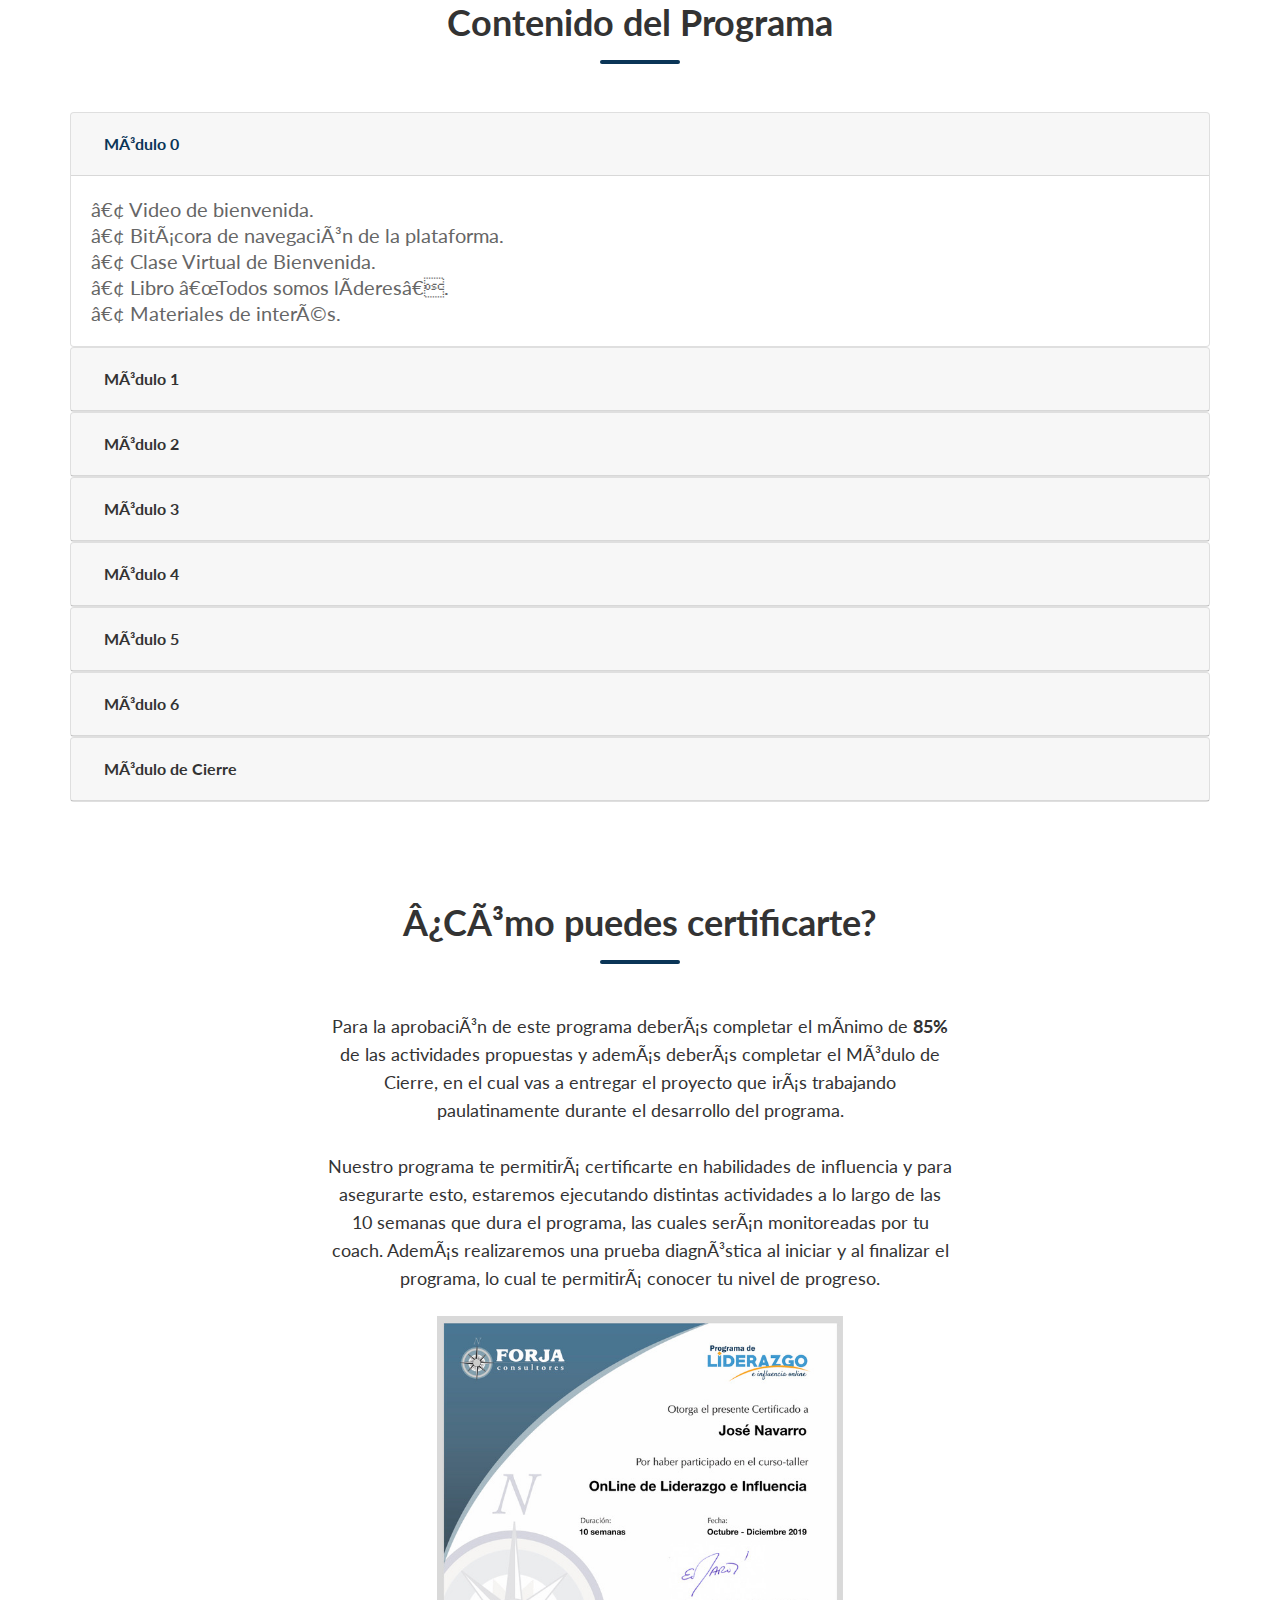
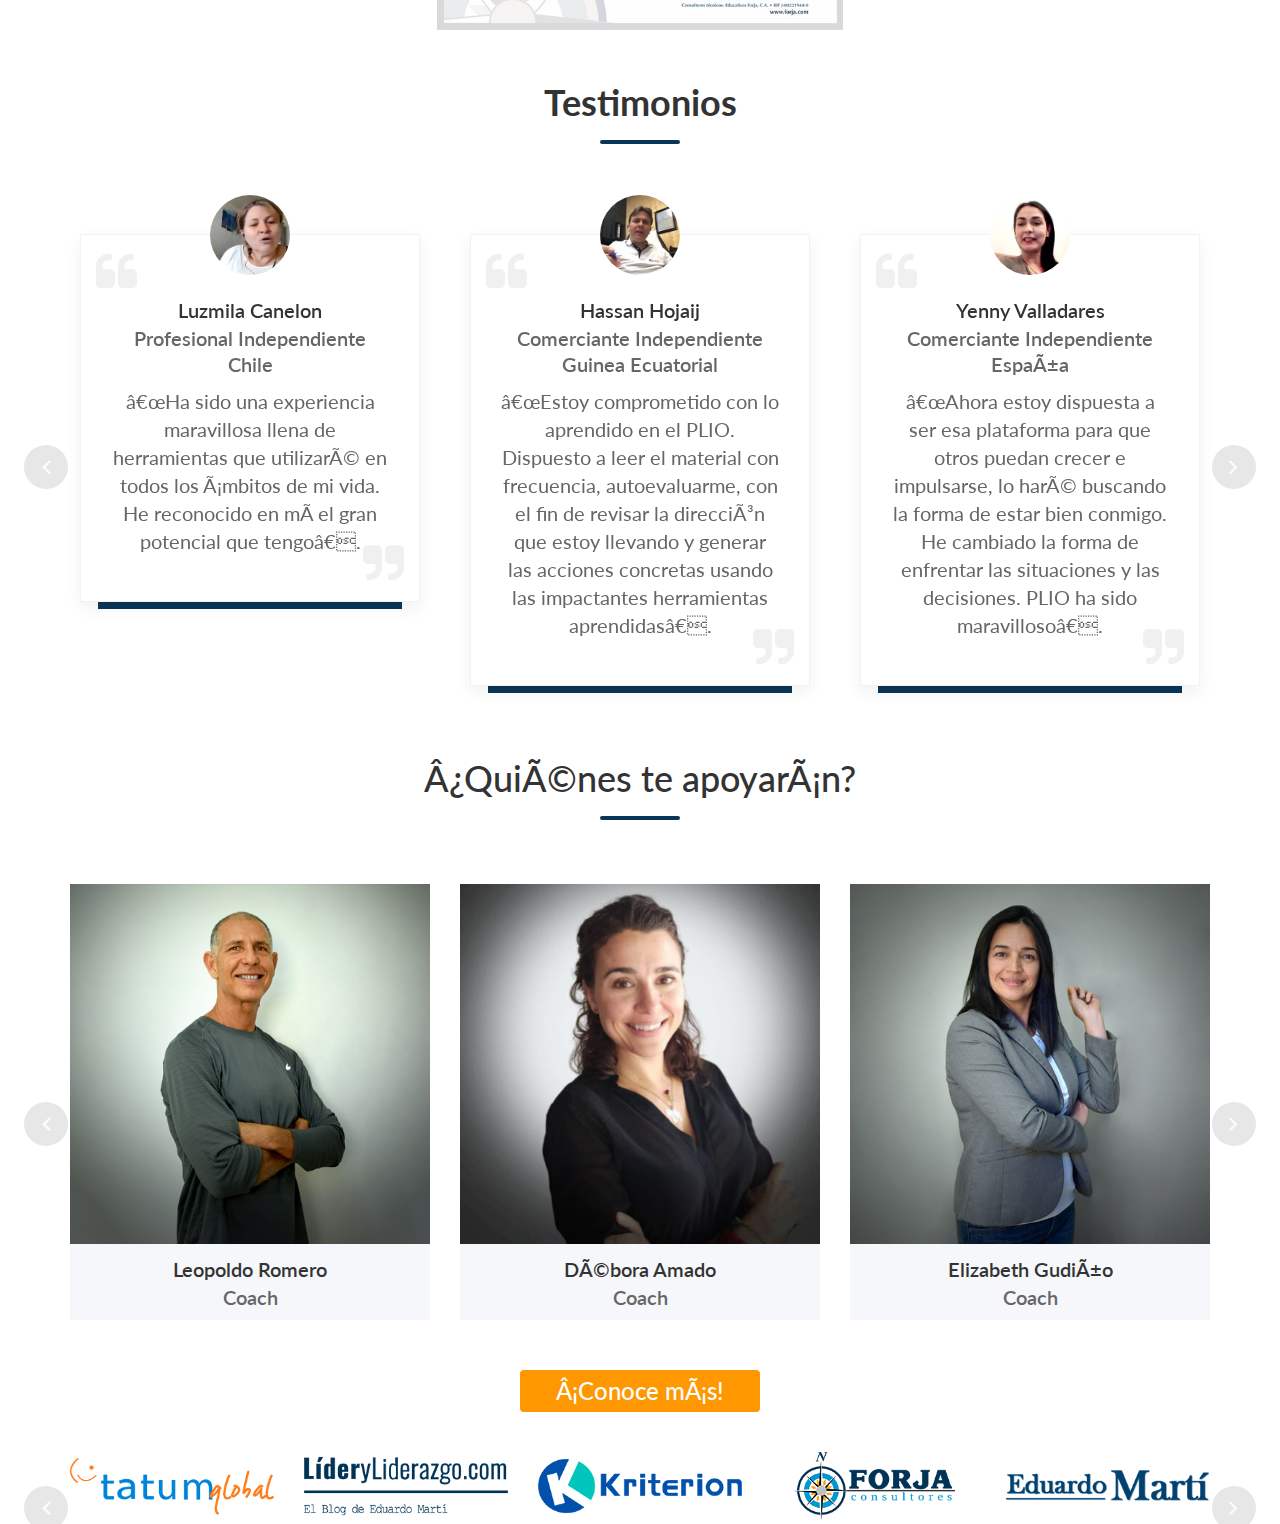
==== commit cd4b937c: "mejora en el contador por la cache" ====
--- a/2/index.html
+++ b/2/index.html
@@ -398,6 +398,165 @@
             </div>
         </section>
     </div>
+
+    <!-- Main Content -->
+    <div class="main-content">
+        <!--======= Blog =======-->
+        <section class="terms-of-service overview-block-ptb">
+            <div class="container">
+                <div class="row justify-content-center text-center">
+                    <div class="col-lg-6">
+                        <div class="heading-title">
+                            <h3 class="title iq-tw-7 my-5">Contenido del Programa</h3> </div>
+                    </div>
+                </div>
+                <div class="row">
+                    <div class="col-sm-12">
+                        <div id="accordion">
+  <div class="card">
+    <div class="card-header" id="headingOne">
+      <h5 class="mb-0">
+        <button class="btn btn-link" data-toggle="collapse" data-target="#collapseOne" aria-expanded="true" aria-controls="collapseOne">
+            Módulo 0
+        </button>
+      </h5>
+    </div>
+
+    <div id="collapseOne" class="collapse show" aria-labelledby="headingOne" data-parent="#accordion">
+      <div class="card-body">
+        • Video de bienvenida.<br>
+        • Bitácora de navegación de la plataforma.<br>
+        • Clase Virtual de Bienvenida.<br>
+        • Libro “Todos somos líderes”.<br>
+        • Materiales de interés.
+      </div>
+    </div>
+  </div>
+  <div class="card">
+    <div class="card-header" id="headingTwo">
+      <h5 class="mb-0">
+        <button class="btn btn-link collapsed" data-toggle="collapse" data-target="#collapseTwo" aria-expanded="false" aria-controls="collapseTwo">
+            Módulo 1
+        </button>
+      </h5>
+    </div>
+    <div id="collapseTwo" class="collapse" aria-labelledby="headingTwo" data-parent="#accordion">
+      <div class="card-body">
+        • Necesitamos líderes, no héroes ni mesías.<br>
+        • Los Populares nacen, los Líderes se hacen.<br>
+        • ¿Qué NO es liderazgo?<br>
+        • El menú a seguir para desarrollar el líder que queremos.
+      </div>
+    </div>
+  </div>
+  <div class="card">
+    <div class="card-header" id="headingThree">
+      <h5 class="mb-0">
+        <button class="btn btn-link collapsed" data-toggle="collapse" data-target="#collapseThree" aria-expanded="false" aria-controls="collapseThree">
+            Módulo 2
+        </button>
+      </h5>
+    </div>
+    <div id="collapseThree" class="collapse" aria-labelledby="headingThree" data-parent="#accordion">
+      <div class="card-body">
+        • El liderazgo de hoy. Creación del Voluntariado.<br>
+        • Se desarrolla el líder para que haga liderazgo.<br>
+        • Se puede ser Gerente sin ser líder. Se puede ser líder sin ser Gerente.
+      </div>
+    </div>
+  </div>
+  <div class="card">
+    <div class="card-header" id="headingThreee">
+      <h5 class="mb-0">
+        <button class="btn btn-link collapsed" data-toggle="collapse" data-target="#collapseThreee" aria-expanded="false" aria-controls="collapseThree">
+            Módulo 3
+        </button>
+      </h5>
+    </div>
+    <div id="collapseThreee" class="collapse" aria-labelledby="headingThreee" data-parent="#accordion">
+      <div class="card-body">
+        • Las 4 fuentes del entusiasmo en los líderes.<br>
+        • Propósito de Vida.<br>
+        • Sentido de Dirección.<br>
+        • El atributo más importante.<br>
+        • Transformar al otro.
+      </div>
+    </div>
+  </div>
+  <div class="card">
+    <div class="card-header" id="headingThreeee">
+      <h5 class="mb-0">
+        <button class="btn btn-link collapsed" data-toggle="collapse" data-target="#collapseThreeee" aria-expanded="false" aria-controls="collapseThree">
+            Módulo 4
+        </button>
+      </h5>
+    </div>
+    <div id="collapseThreeee" class="collapse" aria-labelledby="headingThreeee" data-parent="#accordion">
+      <div class="card-body">
+        • El Liderazgo se edifica a diario y se ejerce por momentos. Los cinco momentos.
+      </div>
+    </div>
+  </div>
+  <div class="card">
+    <div class="card-header" id="headingThreeeee">
+      <h5 class="mb-0">
+        <button class="btn btn-link collapsed" data-toggle="collapse" data-target="#collapseThreeeee" aria-expanded="false" aria-controls="collapseThree">
+            Módulo 5
+        </button>
+      </h5>
+    </div>
+    <div id="collapseThreeeee" class="collapse" aria-labelledby="headingThreeeee" data-parent="#accordion">
+      <div class="card-body">
+        • Las energías que mueven a la gente: Autoridad, Poder e Influencia.<br>
+        • Las 8 herramientas de influencia.
+      </div>
+    </div>
+  </div>
+
+  <div class="card">
+    <div class="card-header" id="headingThreeeeeee">
+      <h5 class="mb-0">
+        <button class="btn btn-link collapsed" data-toggle="collapse" data-target="#collapseThreeeeeee" aria-expanded="false" aria-controls="collapseThreeeeeee">
+            Módulo 6
+        </button>
+      </h5>
+    </div>
+    <div id="collapseThreeeeeee" class="collapse" aria-labelledby="headingThreeeeeee" data-parent="#accordion">
+      <div class="card-body">
+        • El mensajero es más importante que el Mensaje.<br>
+        • Silencio y Soledad.<br>
+        • Proyecto de vida.<br>
+        • Madurez y la Humildad.<br>
+        • Vulnerabilidad.<br>
+        • Sensibilidad.<br>
+        • Humor.<br>
+        • No saber.<br>
+        • Conductas del camino.
+      </div>
+    </div>
+  </div>
+
+  <div class="card">
+    <div class="card-header" id="headingThreeeeeeeee">
+      <h5 class="mb-0">
+        <button class="btn btn-link collapsed" data-toggle="collapse" data-target="#collapseThreeeeeeeee" aria-expanded="false" aria-controls="collapseThreeeeeeeee">
+            Módulo de Cierre
+        </button>
+      </h5>
+    </div>
+    <div id="collapseThreeeeeeeee" class="collapse" aria-labelledby="headingThreeeeeeeee" data-parent="#accordion">
+      <div class="card-body">
+        • Entrega del proyecto final del Programa.
+      </div>
+    </div>
+  </div>
+
+</div>
+                    </div>
+                </div>
+            </div>
+</section>
+
     <section>
         <div class="row justify-content-center text-center">
             <div class="col-lg-6">
@@ -545,7 +704,7 @@
                 </div>
                 <div class="item">
                     <div class="iq-team grey-bg">
-                        <div class="iq-team-img"> <img src="images/lino-garcia.jpg" class="img-fluid center-block" alt="#"> </div>
+                        <div class="iq-team-img"> <img src="images/lino-garcia.png" class="img-fluid center-block" alt="#"> </div>
                         <div class="iq-team-info text-center">
                             <h5 class="iq-font-black iq-tw-6">Lino García</h5> <span class="team-post iq-tw-5">Coach</span> </div>
                     </div>
--- a/2/css/style.css
+++ b/2/css/style.css
@@ -15311,9 +15311,1025 @@
 
 .terms-of-service .btn.btn-link {
 
+    color: #0A3557;
+
+    text-decoration: none;
+
+    font-weight: 700;
+
+}
+
+
+
+.terms-of-service .btn.btn-link.collapsed {
+
+    color: #333;
+
+}
+
+
+
+/*---------------------------------------------------------------------
+
+                               OWL Carousel
+
+-----------------------------------------------------------------------*/
+
+.owl-carousel .owl-nav {
+
+    display: block;
+
+    position: absolute;
+
+    text-indent: inherit;
+
+    top: 50%;
+
+    transform: translateY(-50%);
+
+    -webkit-transform: translateY(-50%);
+
+    -o-transform: translateY(-50%);
+
+    -ms-transform: translateY(-50%);
+
+    -moz-transform: translateY(-50%);
+
+    left: 0;
+
+    width: 100%;
+
+    cursor: pointer;
+
+    z-index: 999;
+
+}
+
+
+
+.owl-carousel .owl-nav .owl-prev {
+
+    display: block;
+
+    position: absolute;
+
+    text-align: center;
+
+    text-indent: inherit;
+
+    left: -8%;
+
+    width: auto;
+
+    cursor: pointer;
+
+    -webkit-transition: opacity 0.3s ease 0s, left 0.3s ease 0s;
+
+    -moz-transition: opacity 0.3s ease 0s, left 0.3s ease 0s;
+
+    -ms-transition: opacity 0.3s ease 0s, left 0.3s ease 0s;
+
+    -o-transition: opacity 0.3s ease 0s, left 0.3s ease 0s;
+
+    transition: opacity 0.3s ease 0s, left 0.3s ease 0s;
+
+}
+
+
+
+.owl-carousel .owl-nav .owl-next {
+
+    display: block;
+
+    position: absolute;
+
+    text-align: center;
+
+    text-indent: inherit;
+
+    right: -8%;
+
+    width: auto;
+
+    cursor: pointer;
+
+    -webkit-transition: opacity 0.3s ease 0s, right 0.3s ease 0s;
+
+    -moz-transition: opacity 0.3s ease 0s, right 0.3s ease 0s;
+
+    -ms-transition: opacity 0.3s ease 0s, right 0.3s ease 0s;
+
+    -o-transition: opacity 0.3s ease 0s, right 0.3s ease 0s;
+
+    transition: opacity 0.3s ease 0s, right 0.3s ease 0s;
+
+}
+
+
+
+.owl-carousel .owl-nav i {
+
+    font-size: 24px;
+
+    border-radius: 50%;
+
+    width: 44px;
+
+    height: 44px;
+
+    line-height: 42px;
+
+    padding-left: 0px;
+
+    display: inline-block;
+
+    color: #fff;
+
+    background: #e7e7e7;
+
+    font-weight: normal;
+
+    text-align: center;
+
+    -webkit-transition: all 0.5s ease-out 0s;
+
+    -moz-transition: all 0.5s ease-out 0s;
+
+    -ms-transition: all 0.5s ease-out 0s;
+
+    -o-transition: all 0.5s ease-out 0s;
+
+    transition: all 0.5s ease-out 0s;
+
+}
+
+
+
+.owl-carousel .owl-nav i:hover {
+
+    background: #5CCAF4;
+
+    color: #fff;
+
+}
+
+
+
+/* Dots */
+
+.owl-carousel .owl-controls .owl-dot {
+
+    margin-top: 20px;
+
+    display: inline-block;
+
+}
+
+
+
+.owl-carousel .owl-dots {
+
+    position: relative;
+
+    width: 100%;
+
+    display: inline-block;
+
+    text-indent: inherit;
+
+    text-align: center;
+
+    cursor: pointer;
+
+}
+
+
+
+.owl-carousel.owl-theme .owl-dots .owl-dot span {
+
+    background: #333333;
+
+    display: inline-block;
+
+    border-radius: 30px;
+
+    margin: 0px 3px;
+
+    height: 10px;
+
+    width: 10px;
+
+    border: 1px solid #333333;
+
+    transition: all 0.5s ease-in-out;
+
+    -webkit-transition: all 0.5s ease-in-out;
+
+    -o-transition: all 0.5s ease-in-out;
+
+    -moz-transition: all 0.5s ease-in-out;
+
+    -ms-transition: all 0.5s ease-in-out;
+
+    cursor: pointer;
+
+}
+
+
+
+.owl-carousel.owl-theme .owl-dots .owl-dot:hover span {
+
+    background: #5CCAF4;
+
+    border: 1px solid #5CCAF4;
+
+}
+
+
+
+.owl-carousel.owl-theme .owl-dots .owl-dot.active span {
+
+    background: #5CCAF4;
+
+    border: 1px solid #5CCAF4;
+
+}
+
+
+
+/* Arrow-1 */
+
+.owl-carousel.arrow-1 {
+
+    overflow: hidden;
+
+}
+
+
+
+.owl-carousel.arrow-1 .owl-nav {
+
+    display: block;
+
+    position: absolute;
+
+    text-indent: inherit;
+
+    top: 50% !important;
+
+    margin-top: -20px;
+
+    -webkit-transform: translateY(-50%);
+
+    -moz-transform: translateY(-50%);
+
+    -ms-transform: translateY(-50%);
+
+    -o-transform: translateY(-50%);
+
+    left: 0;
+
+    width: 100%;
+
+    cursor: pointer;
+
+}
+
+
+
+.owl-carousel.arrow-1 .owl-nav .owl-prev {
+
+    display: block;
+
+    position: absolute;
+
+    text-indent: inherit;
+
+    left: -44px;
+
+    width: auto;
+
+    cursor: pointer;
+
+    -webkit-transition: opacity 0.3s ease 0s, left 0.3s ease 0s;
+
+    -moz-transition: opacity 0.3s ease 0s, left 0.3s ease 0s;
+
+    -ms-transition: opacity 0.3s ease 0s, left 0.3s ease 0s;
+
+    -o-transition: opacity 0.3s ease 0s, left 0.3s ease 0s;
+
+    transition: opacity 0.3s ease 0s, left 0.3s ease 0s;
+
+}
+
+
+
+.owl-carousel.arrow-1 .owl-nav .owl-next {
+
+    display: block;
+
+    position: absolute;
+
+    text-indent: inherit;
+
+    right: -44px;
+
+    width: auto;
+
+    cursor: pointer;
+
+    -webkit-transition: opacity 0.3s ease 0s, right 0.3s ease 0s;
+
+    -moz-transition: opacity 0.3s ease 0s, right 0.3s ease 0s;
+
+    -ms-transition: opacity 0.3s ease 0s, right 0.3s ease 0s;
+
+    -o-transition: opacity 0.3s ease 0s, right 0.3s ease 0s;
+
+    transition: opacity 0.3s ease 0s, right 0.3s ease 0s;
+
+}
+
+
+
+.owl-carousel.arrow-1 .owl-nav i {
+
+    font-weight: normal;
+
+    font-size: 24px;
+
+    color: #fff;
+
+    background: rgba(34, 34, 34, 0.7);
+
+    padding: 0px 12px;
+
+    border-radius: 0;
+
+    -webkit-transition: all 0.3s ease-out 0s;
+
+    -moz-transition: all 0.3s ease-out 0s;
+
+    -ms-transition: all 0.3s ease-out 0s;
+
+    -o-transition: all 0.3s ease-out 0s;
+
+    transition: all 0.3s ease-out 0s;
+
+}
+
+
+
+.owl-carousel.arrow-1 .owl-nav i:hover {
+
+    background: #5CCAF4;
+
+}
+
+
+
+.owl-carousel.arrow-1 .owl-nav .owl-prev {
+
+    left: 0;
+
+    display: inline-grid;
+
+}
+
+
+
+.owl-carousel.arrow-1 .owl-nav .owl-next {
+
+    right: 0;
+
+    display: inline-grid;
+
+}
+
+
+
+.owl-carousel.arrow-1 .owl-stage-outer {
+
+    overflow: hidden;
+
+}
+
+
+
+/*---------------------------------------------------------------------
+
+                            Testimonial
+
+-----------------------------------------------------------------------*/
+
+.iq-testimonial .feedback .iq-avtar {
+
+    width: 60px;
+
+    display: inline-block;
+
+    text-align: center;
+
+    -webkit-border-radius: 100%;
+
+    -moz-border-radius: 100%;
+
+    border-radius: 100%;
+
+    float: left;
+
+}
+
+
+
+.iq-testimonial .feedback .iq-avtar img {
+
+    -webkit-border-radius: 100%;
+
+    -moz-border-radius: 100%;
+
+    border-radius: 100%;
+
+}
+
+
+
+.iq-testimonial .feedback .iq-info {
+
+    position: relative;
+
+    background: rgba(255, 255, 255, 1.0);
+
+    padding: 20px;
+
+    -webkit-border-radius: 3px;
+
+    -moz-border-radius: 3px;
+
+    border-radius: 3px;
+
+    -webkit-box-shadow: 0px 8px 30px -20px rgba(0, 0, 0, 0.5);
+
+    -moz-box-shadow: 0px 8px 30px -20px rgba(0, 0, 0, 0.5);
+
+    box-shadow: 0px 8px 30px -20px rgba(0, 0, 0, 0.5);
+
+}
+
+
+
+.iq-testimonial .feedback .iq-info:before {
+
+    content: "";
+
+    position: absolute;
+
+    z-index: 9;
+
+    bottom: -15px;
+
+    left: 05%;
+
+    height: 0;
+
+    width: 0;
+
+    border-top: 15px solid rgba(255, 255, 255, 1.0);
+
+    border-left: 15px solid transparent;
+
+}
+
+
+
+.iq-testimonial .feedback .iq-info.light {
+
+    background: rgba(255, 255, 255, 0.1);
+
+}
+
+
+
+.iq-testimonial .feedback .iq-info.light:before {
+
+    border-top: 15px solid rgba(255, 255, 255, 0.1);
+
+}
+
+
+
+.iq-testimonial .feedback .iq-info.bg-light {
+
+    background: #f8f8f8;
+
+}
+
+
+
+.iq-testimonial .feedback .title {
+
+    font-size: 18px;
+
+}
+
+
+
+.iq-testimonial .feedback .avtar-name {
+
+    display: table-cell;
+
+}
+
+
+
+.iq-testimonial .feedback p {
+
+    margin-bottom: 0px;
+
+}
+
+
+
+.iq-testimonial .feedback .iq-lead {
+
+    font-size: 18px;
+
+}
+
+
+
+.iq-testimonial .iq-star i {
+
+    margin-right: 4px;
+
+}
+
+
+
+.iq-testimonial .owl-prev,
+
+.iq-testimonial .owl-next {
+
+    float: left;
+
+}
+
+
+
+.iq-testimonial .owl-prev i,
+
+.iq-testimonial .owl-next i {
+
+    color: #ddd;
+
+}
+
+
+
+.iq-testimonial .owl-prev:hover i,
+
+.iq-testimonial .owl-next:hover i {
+
     color: #5CCAF4;
 
-    text-decoration: none;
+}
+
+
+
+.iq-testimonial .owl-prev .fa-angle-left:before {
+
+    content: "\f177";
+
+    float: left;
+
+}
+
+
+
+.iq-testimonial .owl-next .fa-angle-right:before {
+
+    content: "\f178";
+
+    float: left;
+
+    margin-left: 10px;
+
+}
+
+
+
+.iq-testimonial .iq-star i {
+
+    margin-right: 4px;
+
+}
+
+
+
+.iq-testimonial .owl-controls {
+
+    position: relative;
+
+    width: 100%;
+
+    position: relative;
+
+    top: 30px;
+
+}
+
+
+
+/* Testimonial 2 */
+
+.iq-testimonial2 .owl-prev,
+
+.iq-testimonial2 .owl-next {
+
+    float: left;
+
+}
+
+
+
+.iq-testimonial2 .owl-prev i,
+
+.iq-testimonial2 .owl-next i {
+
+    color: #ddd;
+
+}
+
+
+
+.iq-testimonial2 .owl-prev:hover i,
+
+.iq-testimonial2 .owl-next:hover i {
+
+    color: #5CCAF4;
+
+}
+
+
+
+.iq-testimonial2 .owl-prev .fa-angle-left:before {
+
+    content: "\f177";
+
+    float: left;
+
+}
+
+
+
+.iq-testimonial2 .owl-next .fa-angle-right:before {
+
+    content: "\f178";
+
+    float: left;
+
+    margin-left: 10px;
+
+}
+
+
+
+.iq-testimonial2 .feedback .iq-avtar {
+
+    width: 60px;
+
+    display: inline-block;
+
+    text-align: center;
+
+    -webkit-border-radius: 100%;
+
+    -moz-border-radius: 100%;
+
+    border-radius: 100%;
+
+    float: left;
+
+}
+
+
+
+.iq-testimonial2 .feedback .iq-avtar img {
+
+    -webkit-border-radius: 100%;
+
+    -moz-border-radius: 100%;
+
+    border-radius: 100%;
+
+}
+
+
+
+.iq-testimonial2 .feedback .iq-info {
+
+    position: relative;
+
+    background: rgba(255, 255, 255, 1.0);
+
+    border: 1px solid #f8f3f3;
+
+    padding: 20px;
+
+    -webkit-border-radius: 3px;
+
+    -moz-border-radius: 3px;
+
+    border-radius: 3px;
+
+}
+
+
+
+.iq-testimonial2 .feedback .iq-info.brd-none {
+
+    border: none;
+
+}
+
+
+
+.iq-testimonial2 .feedback .iq-info.light {
+
+    background: rgba(255, 255, 255, 0.2);
+
+    border: none;
+
+}
+
+
+
+.iq-testimonial2 .feedback .iq-info.light:before {
+
+    border-top: 15px solid rgba(255, 255, 255, 0.2);
+
+}
+
+
+
+.iq-testimonial2 .feedback .title {
+
+    font-size: 18px;
+
+}
+
+
+
+.iq-testimonial2 .feedback p {
+
+    margin-bottom: 0px;
+
+    font-style: italic;
+
+}
+
+
+
+.iq-testimonial2 .iq-star i {
+
+    margin-right: 4px;
+
+}
+
+
+
+.iq-testimonial2 .owl-controls {
+
+    position: relative;
+
+    width: 100%;
+
+    position: relative;
+
+    top: 30px;
+
+}
+
+
+
+.iq-testimonial2 .iq-brd {
+
+    -webkit-border-radius: 10px;
+
+    -moz-border-radius: 10px;
+
+    border-radius: 10px;
+
+}
+
+
+
+.iq-testimonial2 .testi-white {
+
+    background: #ffffff;
+
+    padding: 30px 30px 100px 30px;
+
+}
+
+
+
+.iq-testimonial2 .testi-white .feedback .iq-info {
+
+    padding: 20px 0;
+
+}
+
+
+
+.iq-testimonial2 img {
+
+    left: 0;
+
+    right: 0;
+
+}
+
+
+
+.iq-testimonial2 .feedback {
+
+    padding: 0 200px;
+
+}
+
+
+
+/*---------------------------------------------------------------------
+
+                            Pricing Table
+
+-----------------------------------------------------------------------*/
+
+.panel {
+
+    background-color: #fff;
+
+    border-radius: 10px;
+
+    padding: 15px 25px;
+
+    position: relative;
+
+    width: 100%;
+
+    z-index: 10;
+
+}
+
+
+
+.pricing-table {
+
+    box-shadow: 0px 10px 13px -6px rgba(0, 0, 0, 0.01), 0px 20px 31px 3px rgba(0, 0, 0, 0.01), 0px 8px 20px 7px rgba(0, 0, 0, 0.01);
+
+    display: flex;
+
+    flex-direction: column;
+
+}
+
+
+
+@media (min-width:900px) {
+
+    .pricing-table {
+
+        flex-direction: row;
+
+    }
+
+}
+
+
+
+.pricing-table * {
+
+    text-align: center;
+
+    text-transform: uppercase;
+
+}
+
+
+
+.pricing-plan {
+
+    border-bottom: 1px solid #e1f1ff;
+
+    padding: 25px;
+
+}
+
+
+
+.pricing-plan:last-child {
+
+    border-bottom: none;
+
+}
+
+
+
+@media (min-width:900px) {
+
+    .pricing-plan {
+
+        border-bottom: none;
+
+        border-right: 1px solid #e1f1ff;
+
+        flex-basis: 100%;
+
+        padding: 25px 50px;
+
+    }
+
+
+
+    .pricing-plan:last-child {
+
+        border-right: none;
+
+    }
+
+}
+
+
+
+.pricing-img {
+
+    margin-bottom: 25px;
+
+    max-width: 100%;
+
+}
+
+
+
+.pricing-header {
+
+    color: #888;
+
+    font-weight: 600;
+
+    letter-spacing: 1px;
+
+}
+
+
+
+.pricing-features {
+
+    color: #5CCAF4;
+
+    font-weight: 600;
+
+    letter-spacing: 1px;
+
+    margin: 50px 0 25px;
+
+}
+
+
+
+.pricing-features-item {
+
+    border-top: 1px solid #e1f1ff;
+
+    font-size: 12px;
+
+    line-height: 1.5;
+
+    padding: 15px 0;
+
+    color: #666666;
+
+}
+
+
+
+.pricing-features-item:last-child {
+
+    border-bottom: 1px solid #e1f1ff;
+
+}
+
+
+
+.pricing-price {
+
+    color: #5CCAF4;
+
+    display: block;
+
+    font-size: 32px;
 
     font-weight: 700;
 
@@ -15321,9 +16337,101 @@
 
 
 
-.terms-of-service .btn.btn-link.collapsed {
-
-    color: #333;
+.our-pricing-1 .iq-icon {
+
+    border-radius: 90px;
+
+    display: inline-block;
+
+    height: 86px;
+
+    width: 86px;
+
+    line-height: 86px;
+
+    text-align: center;
+
+    color: #5CCAF4;
+
+    background: #f4f4f4;
+
+    -webkit-transition: all 0.5s ease-out 0s;
+
+    -moz-transition: all 0.5s ease-out 0s;
+
+    -ms-transition: all 0.5s ease-out 0s;
+
+    -o-transition: all 0.5s ease-out 0s;
+
+    transition: all 0.5s ease-out 0s;
+
+    margin-bottom: 20px;
+
+}
+
+
+
+.our-pricing-1 .iq-icon i {
+
+    font-size: 50px;
+
+}
+
+
+
+.our-pricing-1 .iq-icon:hover {
+
+    color: rgb(244, 244, 244);
+
+    background: rgb(74, 196, 243);
+
+}
+
+
+
+/* pricing 01 */
+
+.iq-pricing-01 {
+
+    padding: 30px 20px;
+
+    text-align: center;
+
+    z-index: 1;
+
+    position: relative;
+
+    border-radius: 10px;
+
+    margin-top: 0;
+
+    border: 1px solid #f2f2f2;
+
+    transition: all 0.5s ease-in-out;
+
+    transition: all 0.5s ease-in-out;
+
+    -moz-transition: all 0.5s ease-in-out;
+
+    -ms-transition: all 0.5s ease-in-out;
+
+    -o-transition: all 0.5s ease-in-out;
+
+    -webkit-transition: all 0.5s ease-in-out;
+
+}
+
+
+
+.iq-pricing-01:hover,
+
+.iq-pricing-01.active {
+
+    margin-top: -5px;
+
+    box-shadow: 0px 0px 50px 0px rgba(0, 0, 0, 0.1);
+
+    border: 1px solid #5CCAF4;
 
 }
 
@@ -15331,2772 +16439,1664 @@
 
 /*---------------------------------------------------------------------
 
-                               OWL Carousel
+                                Feature
 
 -----------------------------------------------------------------------*/
 
-.owl-carousel .owl-nav {
+.iq-feature h6 {
+
+    position: relative;
+
+}
+
+
+
+.iq-feature h6::before {
+
+    background: #5CCAF4;
+
+    bottom: -15px;
+
+    content: "";
+
+    height: 2px;
+
+    position: absolute;
+
+    width: 50px;
+
+    left: 50%;
+
+    margin-left: -25px;
+
+}
+
+
+
+.iq-feature img {
+
+    width: 180px;
+
+    height: 180px;
+
+    border-radius: 100%;
+
+}
+
+
+
+.iq-feature .step-img {
+
+    position: relative;
+
+    display: inline-block;
+
+}
+
+
+
+.iq-feature .step-number {
+
+    background: #5bc9f4;
+
+    color: #ffffff;
+
+    width: 50px;
+
+    height: 50px;
+
+    border-radius: 100%;
+
+    font-size: 18px;
+
+    position: absolute;
+
+    text-align: center;
+
+    line-height: 43px;
+
+    right: 0;
+
+    top: 0;
+
+    border: 4px solid #ffffff;
+
+}
+
+
+
+.iq-feature.stap-left:before {
+
+    position: absolute;
+
+    left: 79%;
+
+    top: 20%;
+
+    background: url('../images/arrow/dashed-arrow1.png') no-repeat 0 0;
+
+    content: "";
+
+    width: 174px;
+
+    height: 29px;
+
+}
+
+
+
+.iq-feature.stap-right:before {
+
+    position: absolute;
+
+    left: 79%;
+
+    top: 25%;
+
+    background: url('../images/arrow/dashed-arrow2.png') no-repeat 0 0;
+
+    content: "";
+
+    width: 174px;
+
+    height: 29px;
+
+}
+
+
+
+.get-feature .iq-text-right {
+
+    padding-right: 40%;
+
+}
+
+
+
+.get-feature img {
+
+    width: 90%;
+
+    margin-top: -150px;
+
+    margin-bottom: -40%;
+
+    margin-left: 10%;
+
+}
+
+
+
+/* Feature 01 */
+
+.iq-feature-01 {
+
+    display: -ms-flexbox;
+
+    display: flex;
+
+}
+
+
+
+.iq-feature-01 .icon-box {
+
+    color: #666;
+
+    font-size: 82px;
+
+    padding: 5px 15px;
+
+    margin-right: 15px;
+
+    background: #fff;
+
+    transition: all 0.5s ease-in-out;
+
+    transition: all 0.5s ease-in-out;
+
+    -moz-transition: all 0.5s ease-in-out;
+
+    -ms-transition: all 0.5s ease-in-out;
+
+    -o-transition: all 0.5s ease-in-out;
+
+    -webkit-transition: all 0.5s ease-in-out;
+
+}
+
+
+
+.iq-feature-01:hover .icon-box {
+
+    color: #5CCAF4;
+
+}
+
+
+
+.iq-feature-01 .feature-body {
+
+    -ms-flex: 1;
+
+    flex: 1;
+
+}
+
+
+
+/*---------------------------------------------------------------------
+
+                                Extra
+
+-----------------------------------------------------------------------*/
+
+.iq-about {
+
+    position: relative;
+
+    margin-bottom: -243px;
+
+    border-radius: 10px;
+
+}
+
+
+
+.soft-about {
+
+    position: relative;
+
+}
+
+
+
+.soft-about .box-img1 {
+
+    position: absolute;
+
+    top: 100px;
+
+    width: 400px;
+
+    right: 180px;
+
+}
+
+
+
+.soft-about .box-img2 {
+
+    position: absolute;
+
+    right: -50px;
+
+    width: 250px;
+
+    top: -100px;
+
+}
+
+
+
+.soft-about .box-img3 {
+
+    position: absolute;
+
+    right: 580px;
+
+    top: -50px;
+
+}
+
+
+
+.soft-about .box-img4 {
+
+    position: absolute;
+
+    right: 580px;
+
+    top: 100px;
+
+}
+
+
+
+.soft-about .box-img5 {
+
+    position: absolute;
+
+    right: 0;
+
+    top: 0;
+
+}
+
+
+
+.soft-about .box-img6 {
+
+    position: absolute;
+
+    top: 100px;
+
+    width: 400px;
+
+    right: 180px;
+
+}
+
+
+
+.about-me img {
+
+    width: 50%;
+
+}
+
+
+
+.box-mail img {
+
+    width: 90%;
+
+    margin-bottom: -200px;
+
+    margin-top: -138px;
+
+}
+
+
+
+.life-work .iq-software-demo-1 {
+
+    position: absolute;
+
+    top: 100px;
+
+    height: 50%;
+
+    width: 40%;
+
+    right: 0;
+
+}
+
+
+
+.life-work img {
+
+    -webkit-box-shadow: -97px -94px 0px -48px rgba(208, 240, 252, 1);
+
+    -moz-box-shadow: -97px -94px 0px -48px rgba(208, 240, 252, 1);
+
+    box-shadow: -97px -94px 0px -48px rgba(208, 240, 252, 1);
+
+}
+
+
+
+.life-work-1 img {
+
+    width: 90%;
+
+    border-radius: 10px;
+
+}
+
+
+
+.iq-tool-feature {
+
+    margin-top: -100px;
+
+    z-index: -1;
+
+}
+
+
+
+/*************************************
+
+Feature 1 
+
+**************************************/
+
+.iq-feature1 .iq-blog {
+
+    top: 0px;
+
+    position: relative;
+
+    background: #fff;
+
+    -webkit-transition: all 0.3s ease-out 0s;
+
+    -moz-transition: all 0.3s ease-out 0s;
+
+    -ms-transition: all 0.3s ease-out 0s;
+
+    -o-transition: all 0.3s ease-out 0s;
+
+    transition: all 0.3s ease-out 0s;
+
+    z-index: 1;
+
+    border-bottom: 2px solid rgba(2, 216, 113, 0);
+
+    -webkit-border-radius: 6px;
+
+    -moz-border-radius: 6px;
+
+    border-radius: 6px;
+
+}
+
+
+
+.iq-feature1 .iq-blog .content-blog {
+
+    display: inline-block;
+
+    width: 100%;
+
+}
+
+
+
+.iq-feature1 .iq-blog i {
+
+    margin-right: 25px;
+
+    color: #5CCAF4;
+
+    font-size: 50px;
+
+    float: left;
+
+    -webkit-transition: all 0.3s ease-out 0s;
+
+    -moz-transition: all 0.3s ease-out 0s;
+
+    -ms-transition: all 0.3s ease-out 0s;
+
+    -o-transition: all 0.3s ease-out 0s;
+
+    transition: all 0.3s ease-out 0s;
+
+}
+
+
+
+.iq-feature1 .iq-blog h5 {
+
+    display: table;
+
+    position: relative;
+
+    text-transform: none;
+
+    transition: all 0.3s ease-out 0s;
+
+    padding-top: 5px;
+
+}
+
+
+
+.iq-feature1 .iq-blog:hover,
+
+.iq-feature1 .iq-blog.active {
+
+    top: -4px;
+
+    -webkit-box-shadow: 0 10px 20px 0 rgba(0, 0, 0, 0.12);
+
+    -moz-box-shadow: 0 10px 20px 0 rgba(0, 0, 0, 0.12);
+
+    box-shadow: 0 10px 20px 0 rgba(0, 0, 0, 0.12);
+
+    border-bottom: 2px solid rgba(74, 196, 243, 0.9);
+
+}
+
+
+
+/*************************************
+
+Feature 10
+
+**************************************/
+
+.iq-feature10 .left {
+
+    width: 76px;
+
+    height: 76px;
+
+    float: left;
+
+    margin-right: 20px;
+
+    text-align: center;
+
+    border: 1px solid #f5f5f5;
+
+    transition: all 0.5s ease-in-out;
+
+    -webkit-transition: all 0.5s ease-in-out;
+
+    -moz-transition: all 0.5s ease-in-out;
+
+    -ms-transition: all 0.5s ease-in-out;
+
+    -o-transition: all 0.5s ease-in-out;
+
+}
+
+
+
+.iq-feature10 .left i {
+
+    color: #5CCAF4;
+
+    font-size: 36px;
+
+    background: #f3f3f3;
 
     display: block;
 
+    margin: 7px 10px 10px 7px;
+
+    width: 60px;
+
+    height: 60px;
+
+    line-height: 60px;
+
+    transition: all 0.5s ease-in-out;
+
+    -webkit-transition: all 0.5s ease-in-out;
+
+    -moz-transition: all 0.5s ease-in-out;
+
+    -ms-transition: all 0.5s ease-in-out;
+
+    -o-transition: all 0.5s ease-in-out;
+
+}
+
+
+
+.iq-feature10 .right {
+
+    display: table-cell;
+
+    margin-top: 10px;
+
+    vertical-align: top;
+
+}
+
+
+
+.iq-feature10 .right p {
+
+    margin-top: 0px;
+
+}
+
+
+
+.iq-feature10:hover .left,
+
+.iq-feature10:hover .left i {
+
+    border-color: #5CCAF4;
+
+}
+
+
+
+.iq-feature10:hover .left i {
+
+    background: #5CCAF4;
+
+    color: #ffffff;
+
+}
+
+
+
+.iq-feature10 .brd {
+
+    -webkit-border-radius: 100px;
+
+    -moz-border-radius: 100px;
+
+    border-radius: 100px;
+
+}
+
+
+
+.right-side .iq-feature10 .left {
+
+    float: right;
+
+    margin-left: 20px;
+
+    margin-right: 0;
+
+}
+
+
+
+.right-side .iq-feature10 .right {
+
+    text-align: right;
+
+}
+
+
+
+
+
+.iq-shadow {
+
+    border: 1px solid #f3f4f7;
+
+}
+
+
+
+.iq-shadow i {
+
+    font-size: 44px;
+
+    padding: 20px;
+
+    color: #5CCAF4;
+
+}
+
+
+
+.iq-shadow .iq-font-white {
+
+    color: #fff;
+
+}
+
+
+
+
+
+
+
+/*************************************
+
+Teams 2 
+
+**************************************/
+
+.iq-team2 .team-content {
+
+    width: 220px;
+
+    height: 220px;
+
+    -webkit-border-radius: 50%;
+
+    -moz-border-radius: 50%;
+
+    border-radius: 50%;
+
+    padding: 10px;
+
+    overflow: hidden;
+
+    display: inline-block;
+
+    box-shadow: 5px 5px 0px rgb(0, 0, 0, 0.2);
+
+    -webkit-box-shadow: 5px 5px 0px rgb(0, 0, 0, 0.2);
+
+    -moz-box-shadow: 5px 5px 0px rgb(0, 0, 0, 0.2);
+
+    -ms-box-shadow: 5px 5px 0px rgb(0, 0, 0, 0.2);
+
+    -o-box-shadow: 5px 5px 0px rgb(0, 0, 0, 0.2);
+
+    -webkit-transition: all 0.5s ease-out 0s;
+
+    -moz-transition: all 0.5s ease-out 0s;
+
+    -ms-transition: all 0.5s ease-out 0s;
+
+    -o-transition: all 0.5s ease-out 0s;
+
+    transition: all 0.5s ease-out 0s;
+
+}
+
+
+
+.iq-team2 .team-content img {
+
+    -webkit-border-radius: 50%;
+
+    -moz-border-radius: 50%;
+
+    border-radius: 50%;
+
+    width: 200px;
+
+    height: 200px;
+
+    -webkit-transition: all 0.5s ease-out 0s;
+
+    -moz-transition: all 0.5s ease-out 0s;
+
+    -ms-transition: all 0.5s ease-out 0s;
+
+    -o-transition: all 0.5s ease-out 0s;
+
+    transition: all 0.5s ease-out 0s;
+
+}
+
+
+
+.iq-team2 .team-social {
+
+    position: relative;
+
+}
+
+
+
+.iq-team2 .team-social li {
+
+    display: inline-block;
+
+}
+
+
+
+.iq-team2 .team-social li a {
+
+    padding: 0 5px;
+
+    font-size: 15px;
+
+    background: rgba(255, 255, 255, 1.0);
+
+    width: 36px;
+
+    height: 36px;
+
+    line-height: 36px;
+
+    -webkit-border-radius: 50%;
+
+    -moz-border-radius: 50%;
+
+    border-radius: 50%;
+
+    display: block;
+
+    color: #5CCAF4;
+
+    border: 1px solid #ffffff;
+
+}
+
+
+
+.iq-team2 .team-social li a:hover {
+
+    color: #ffffff;
+
+    background: rgba(255, 255, 255, 0);
+
+}
+
+
+
+.iq-team2 .avtar-name a:hover {
+
+    color: #222222;
+
+}
+
+
+
+
+
+/*----------------------
+
+Pricing 5
+
+----------------------*/
+
+.iq-pricing-5 {
+
+    padding: 30px 20px;
+
+    text-align: center;
+
+    z-index: 1;
+
+    position: relative;
+
+    -webkit-border-radius: 10px;
+
+    -moz-border-radius: 10px;
+
+    border-radius: 10px;
+
+    margin-top: 0;
+
+    border: 1px solid #f2f2f2;
+
+    transition: all 0.5s ease-in-out;
+
+    transition: all 0.5s ease-in-out;
+
+    -moz-transition: all 0.5s ease-in-out;
+
+    -ms-transition: all 0.5s ease-in-out;
+
+    -o-transition: all 0.5s ease-in-out;
+
+    -webkit-transition: all 0.5s ease-in-out;
+
+}
+
+
+
+.iq-pricing-5:hover,
+
+.iq-pricing-5.active {
+
+    margin-top: -5px;
+
+    box-shadow: 0px 0px 50px 0px rgba(0, 0, 0, 0.1);
+
+    border: 1px solid #5CCAF4;
+
+}
+
+
+
+
+
+
+
+/*---------------------------------------------------------------------
+
+                            Footer 3
+
+-----------------------------------------------------------------------*/
+
+.iq-footerr {
+
+    background: #fff;
+
+}
+
+
+
+.iq-footerr .footer-top {
+
+    background: #242424;
+
+}
+
+
+
+.iq-footerr {
+
+    color: #222222;
+
+}
+
+
+
+.iq-footerr hr {
+
+    margin: 0;
+
+    border-top: 0px;
+
+    padding: 0px;
+
+    border-bottom: 1px solid #3333;
+
+}
+
+
+
+.iq-footerr .logo img {
+
+    width: 50px;
+
+}
+
+
+
+/*Menu*/
+
+.iq-footerr .menu li {
+
+    display: block;
+
+    border-bottom: 0px;
+
+    margin-bottom: 10px;
+
+    line-height: 24px;
+
+    padding: 0;
+
+}
+
+
+
+.iq-footerr .menu li a {
+
+    color: #222222;
+
+}
+
+
+
+.iq-footerr .menu li a:hover {
+
+    color: #5CCAF4;
+
+}
+
+
+
+.iq-footerr .office-day li {
+
+    margin-bottom: 10px;
+
+}
+
+
+
+.iq-footerr .office-day li a {
+
+    color: #222222;
+
+}
+
+
+
+.iq-footerr .office-day li a:hover {
+
+    color: #5CCAF4;
+
+}
+
+
+
+
+
+/*Link*/
+
+.iq-footerr .link li a {
+
+    color: #222222;
+
+}
+
+
+
+.iq-footerr .link li a:hover {
+
+    color: #5CCAF4;
+
+}
+
+
+
+
+
+
+
+/*footer-widget*/
+
+.iq-footerr .iq-contact li {
+
+    font-size: 14px;
+
+    color: #222222;
+
+    margin-bottom: 15px;
+
+}
+
+
+
+.iq-footerr .iq-contact i {
+
+    color: #4ac3f3;
+
+    float: left;
+
+    display: table-cell;
+
+    width: 30px;
+
+    line-height: 23px;
+
+    font-size: 32px;
+
+}
+
+
+
+.iq-footerr .iq-contact p {
+
+    display: table;
+
+    color: #222222;
+
+    margin-bottom: 0px;
+
+    padding-left: 5px;
+
+}
+
+
+
+
+
+
+
+
+
+/*************************
+
+Tab
+
+*************************/
+
+.iq-tab .nav-pills {
+
+    padding: 8px;
+
+    border-radius: 900px;
+
+}
+
+
+
+.iq-tab .nav-item {
+
+    width: 100%;
+
+}
+
+
+
+.iq-tab .nav-item a {
+
+    color: #f0f0f0;
+
+    font-size: 16px;
+
+    font-weight: 600;
+
+    padding: 15px 10px;
+
+    margin-bottom: 8px;
+
+    -webkit-border-radius: 3px;
+
+    -moz-border-radius: 3px;
+
+    border-radius: 3px;
+
+    position: relative;
+
+    border: inherit;
+
+}
+
+
+
+.iq-footerr .link li img {
+
+    height: 50px;
+
+    margin-right: 10px;
+
+}
+
+
+
+.iq-tab .nav-pills .nav-link {
+
+    border: none;
+
+    -webkit-border-radius: 3px;
+
+    -moz-border-radius: 3px;
+
+    border-radius: 3px;
+
+    margin-right: 2px;
+
+}
+
+
+
+.iq-tab .nav-pills .nav-link.active,
+
+.iq-tab .nav-pills .show>.nav-link,
+
+.iq-tab .nav-pills .nav-link:hover {
+
+    background: rgba(125, 210, 243, 0.7);
+
+    color: #ffffff;
+
+}
+
+
+
+.iq-tab.horizontal .nav-item {
+
+    width: 16%;
+
+    text-align: center;
+
+    margin-right: 15px;
+
+}
+
+
+
+.iq-tab.horizontal .nav-item a {
+
+    padding: 15px 10px;
+
+    margin-bottom: 0;
+
+    border-radius: 10px;
+
+}
+
+
+
+.iq-tab.horizontal .nav-item a i {
+
+    font-size: 44px;
+
+    display: block;
+
+    margin-bottom: 10px;
+
+}
+
+
+
+
+
+.service-box {
+
+    padding: 20px;
+
+    border: 1px solid transparent;
+
+}
+
+
+
+.service-box:hover {
+
+    border: 1px solid #3333;
+
+}
+
+
+
+.media.service-box i {
+
+    font-size: 50px;
+
+    margin-right: 20px;
+
+    color: #4ac3f3;
+
+}
+
+
+
+
+
+.animationnew-shap {
+
     position: absolute;
 
-    text-indent: inherit;
-
-    top: 50%;
-
-    transform: translateY(-50%);
-
-    -webkit-transform: translateY(-50%);
-
-    -o-transform: translateY(-50%);
-
-    -ms-transform: translateY(-50%);
-
-    -moz-transform: translateY(-50%);
+    top: 0%;
+
+    right: 0;
+
+}
+
+
+
+.animation-shap {
+
+    position: absolute;
+
+    top: 0%;
 
     left: 0;
 
+}
+
+
+
+.animation-shap {
+
+    position: absolute;
+
+    top: 0%;
+
+    left: 0;
+
+}
+
+
+
+.animation-shap .shap-bg,
+
+.animationnew-shap .shap-bg {
+
+    text-align: center;
+
+    align-content: center;
+
+    align-items: center;
+
+    justify-content: center;
+
+    width: 515px;
+
+    height: 515px;
+
+    margin: auto;
+
+    position: relative;
+
+    background-color: #5CCAF4;
+
+    background-image: linear-gradient(-45deg, #5CCAF4 0%, #5CCAF4 100%);
+
+    border-radius: 30% 70% 70% 30% / 30% 30% 70% 70%;
+
+    box-shadow: 15px 15px 50px rgba(0, 0, 0, 0.2);
+
+    animation: one-animated 5s infinite;
+
+    overflow: hidden;
+
+}
+
+
+
+@keyframes one-animated {
+
+    0% {
+
+        border-radius: 30% 70% 70% 30% / 30% 30% 70% 70% box-shadow:15px 15px 50px rgba(0, 0, 0, 0.2);
+
+    }
+
+
+
+    25% {
+
+        border-radius: 58% 42% 75% 25% / 76% 46% 54% 24%;
+
+    }
+
+
+
+    50% {
+
+        border-radius: 50% 50% 33% 67% / 55% 27% 73% 45% box-shadow:-10px -5px 50px rgba(0, 0, 0, 0.2);
+
+    }
+
+
+
+    75% {
+
+        border-radius: 33% 67% 58% 42% / 63% 68% 32% 37%;
+
+    }
+
+}
+
+
+
+@keyframes two-animated {
+
+    0% {
+
+        border-radius: 70% 30% 30% 70% / 70% 70% 30% 30% box-shadow:15px 15px 50px rgba(0, 0, 0, 0.2);
+
+    }
+
+
+
+    25% {
+
+        border-radius: 40% 80% 30% 90% / 72% 65% 35% 28%;
+
+    }
+
+
+
+    50% {
+
+        border-radius: 65% 35% 45% 55% / 22% 48% 52% 78% box-shadow:-10px -5px 50px rgba(0, 0, 0, 0.2);
+
+    }
+
+
+
+    75% {
+
+        border-radius: 24% 76% 10% 90% / 44% 68% 32% 56%;
+
+    }
+
+}
+
+
+
+@keyframes three-animated {
+
+    0% {
+
+        border-radius: 12% 88% 40% 40% / 20% 15% 85% 80% box-shadow:15px 15px 50px rgba(0, 0, 0, 0.2);
+
+    }
+
+
+
+    25% {
+
+        border-radius: 72% 28% 30% 90% / 15% 46% 54% 85%;
+
+    }
+
+
+
+    50% {
+
+        border-radius: 12% 88% 40% 40% / 20% 15% 85% 80% box-shadow:-10px -5px 50px rgba(0, 0, 0, 0.2);
+
+    }
+
+
+
+    75% {
+
+        border-radius: 18% 82% 10% 90% / 24% 68% 32% 76%;
+
+    }
+
+}
+
+
+
+
+
+.iq-badge {
+
+    text-transform: uppercase;
+
+    letter-spacing: 2px;
+
+    font-size: 14px;
+
+    font-weight: normal;
+
+    padding: 10px;
+
+    margin-bottom: 15px;
+
+}
+
+
+
+.iq-fancy-boxnew {
+
+    padding: 40px 15px 25px 15px;
+
+    overflow: hidden;
+
+    position: relative;
+
+    background: #fff;
+
+}
+
+
+
+.iq-fancy-boxnew .iq-icon {
+
+    border-radius: 90px;
+
+    display: inline-block;
+
+    height: 86px;
+
+    width: 86px;
+
+    line-height: 86px;
+
+    text-align: center;
+
+    color: #fff;
+
+    background: #5CCAF4;
+
+    -webkit-transition: all 0.5s ease-out 0s;
+
+    -moz-transition: all 0.5s ease-out 0s;
+
+    -ms-transition: all 0.5s ease-out 0s;
+
+    -o-transition: all 0.5s ease-out 0s;
+
+    transition: all 0.5s ease-out 0s;
+
+}
+
+
+
+.iq-fancy-boxnew .iq-icon i {
+
+    font-size: 46px;
+
+}
+
+
+
+.iq-fancy-boxnew .fancy-content h5 {
+
+    z-index: 9;
+
+    position: relative;
+
+}
+
+
+
+.iq-works-imgs {
+
     width: 100%;
 
+}
+
+
+
+.iq-fancy-boxnew.text-center .icon-bg {
+
+    text-align: center;
+
+    display flex;
+
+    align-content: center;
+
+    align-items: center;
+
+    justify-content: center;
+
+    width: 86px;
+
+    height: 86px;
+
+    margin: auto;
+
+    position: relative;
+
+    background-color: #5CCAF4;
+
+    background-image: linear-gradient(-45deg, #5CCAF4 0%, #5CCAF4 100%);
+
+    border-radius: 30% 70% 70% 30% / 30% 30% 70% 70%;
+
+    box-shadow: 15px 15px 50px rgba(0, 0, 0, 0.2);
+
+    animation: one-animated 10s infinite;
+
+    overflow: hidden;
+
+}
+
+
+
+
+
+
+
+
+
+.future-services {
+
+    padding: 60px 10px 0px;
+
+}
+
+
+
+.future-services .future-img {
+
+    margin-bottom: 15px;
+
+}
+
+
+
+.future-services h4 {
+
+    margin-bottom: 10px;
+
+}
+
+
+
+.services-list {
+
+    margin: 0 0 -120px;
+
+    padding: 0;
+
+    position: relative;
+
+    display: inline-block;
+
+    width: 100%;
+
+}
+
+
+
+.services-list li {
+
+    list-style: none;
+
+    margin: 0;
+
+    padding: 0;
+
+    float: left;
+
+}
+
+
+
+.services-list li.one {
+
+    position: absolute;
+
+    left: 30px;
+
+    bottom: 0;
+
+}
+
+
+
+.services-list li.two {
+
+    position: absolute;
+
+    right: 100px;
+
+    bottom: 0;
+
+}
+
+
+
+.services-page .future-services {
+
+    padding: 30px 10px 0px;
+
+}
+
+
+
+.search-btn input[type=text] {
+
+    padding: 10px;
+
+    width: 50%;
+
+    font-size: 16px;
+
+    border-radius: 4px;
+
+    color: #333333;
+
+    border: none;
+
+}
+
+
+
+.search-btn button {
+
+    padding: 10px 15px;
+
+    margin-top: 8px;
+
+    margin-right: 16px;
+
+    border-radius: 4px;
+
+    background: #333333;
+
+    font-size: 17px;
+
+    border: none;
+
     cursor: pointer;
 
-    z-index: 999;
-
-}
-
-
-
-.owl-carousel .owl-nav .owl-prev {
-
-    display: block;
-
-    position: absolute;
-
-    text-align: center;
-
-    text-indent: inherit;
-
-    left: -8%;
-
-    width: auto;
-
-    cursor: pointer;
-
-    -webkit-transition: opacity 0.3s ease 0s, left 0.3s ease 0s;
-
-    -moz-transition: opacity 0.3s ease 0s, left 0.3s ease 0s;
-
-    -ms-transition: opacity 0.3s ease 0s, left 0.3s ease 0s;
-
-    -o-transition: opacity 0.3s ease 0s, left 0.3s ease 0s;
-
-    transition: opacity 0.3s ease 0s, left 0.3s ease 0s;
-
-}
-
-
-
-.owl-carousel .owl-nav .owl-next {
-
-    display: block;
-
-    position: absolute;
-
-    text-align: center;
-
-    text-indent: inherit;
-
-    right: -8%;
-
-    width: auto;
-
-    cursor: pointer;
-
-    -webkit-transition: opacity 0.3s ease 0s, right 0.3s ease 0s;
-
-    -moz-transition: opacity 0.3s ease 0s, right 0.3s ease 0s;
-
-    -ms-transition: opacity 0.3s ease 0s, right 0.3s ease 0s;
-
-    -o-transition: opacity 0.3s ease 0s, right 0.3s ease 0s;
-
-    transition: opacity 0.3s ease 0s, right 0.3s ease 0s;
-
-}
-
-
-
-.owl-carousel .owl-nav i {
-
-    font-size: 24px;
-
-    border-radius: 50%;
-
-    width: 44px;
-
-    height: 44px;
-
-    line-height: 42px;
-
-    padding-left: 0px;
-
-    display: inline-block;
-
     color: #fff;
 
-    background: #e7e7e7;
-
-    font-weight: normal;
-
-    text-align: center;
-
-    -webkit-transition: all 0.5s ease-out 0s;
-
-    -moz-transition: all 0.5s ease-out 0s;
-
-    -ms-transition: all 0.5s ease-out 0s;
-
-    -o-transition: all 0.5s ease-out 0s;
-
-    transition: all 0.5s ease-out 0s;
-
-}
-
-
-
-.owl-carousel .owl-nav i:hover {
-
-    background: #5CCAF4;
-
-    color: #fff;
-
-}
-
-
-
-/* Dots */
-
-.owl-carousel .owl-controls .owl-dot {
-
-    margin-top: 20px;
-
-    display: inline-block;
-
-}
-
-
-
-.owl-carousel .owl-dots {
-
-    position: relative;
-
-    width: 100%;
-
-    display: inline-block;
-
-    text-indent: inherit;
-
-    text-align: center;
-
-    cursor: pointer;
-
-}
-
-
-
-.owl-carousel.owl-theme .owl-dots .owl-dot span {
-
-    background: #333333;
-
-    display: inline-block;
-
-    border-radius: 30px;
-
-    margin: 0px 3px;
-
-    height: 10px;
-
-    width: 10px;
-
-    border: 1px solid #333333;
-
-    transition: all 0.5s ease-in-out;
-
-    -webkit-transition: all 0.5s ease-in-out;
-
-    -o-transition: all 0.5s ease-in-out;
-
-    -moz-transition: all 0.5s ease-in-out;
-
-    -ms-transition: all 0.5s ease-in-out;
-
-    cursor: pointer;
-
-}
-
-
-
-.owl-carousel.owl-theme .owl-dots .owl-dot:hover span {
-
-    background: #5CCAF4;
-
-    border: 1px solid #5CCAF4;
-
-}
-
-
-
-.owl-carousel.owl-theme .owl-dots .owl-dot.active span {
-
-    background: #5CCAF4;
-
-    border: 1px solid #5CCAF4;
-
-}
-
-
-
-/* Arrow-1 */
-
-.owl-carousel.arrow-1 {
-
-    overflow: hidden;
-
-}
-
-
-
-.owl-carousel.arrow-1 .owl-nav {
-
-    display: block;
-
-    position: absolute;
-
-    text-indent: inherit;
-
-    top: 50% !important;
-
-    margin-top: -20px;
-
-    -webkit-transform: translateY(-50%);
-
-    -moz-transform: translateY(-50%);
-
-    -ms-transform: translateY(-50%);
-
-    -o-transform: translateY(-50%);
-
-    left: 0;
-
-    width: 100%;
-
-    cursor: pointer;
-
-}
-
-
-
-.owl-carousel.arrow-1 .owl-nav .owl-prev {
-
-    display: block;
-
-    position: absolute;
-
-    text-indent: inherit;
-
-    left: -44px;
-
-    width: auto;
-
-    cursor: pointer;
-
-    -webkit-transition: opacity 0.3s ease 0s, left 0.3s ease 0s;
-
-    -moz-transition: opacity 0.3s ease 0s, left 0.3s ease 0s;
-
-    -ms-transition: opacity 0.3s ease 0s, left 0.3s ease 0s;
-
-    -o-transition: opacity 0.3s ease 0s, left 0.3s ease 0s;
-
-    transition: opacity 0.3s ease 0s, left 0.3s ease 0s;
-
-}
-
-
-
-.owl-carousel.arrow-1 .owl-nav .owl-next {
-
-    display: block;
-
-    position: absolute;
-
-    text-indent: inherit;
-
-    right: -44px;
-
-    width: auto;
-
-    cursor: pointer;
-
-    -webkit-transition: opacity 0.3s ease 0s, right 0.3s ease 0s;
-
-    -moz-transition: opacity 0.3s ease 0s, right 0.3s ease 0s;
-
-    -ms-transition: opacity 0.3s ease 0s, right 0.3s ease 0s;
-
-    -o-transition: opacity 0.3s ease 0s, right 0.3s ease 0s;
-
-    transition: opacity 0.3s ease 0s, right 0.3s ease 0s;
-
-}
-
-
-
-.owl-carousel.arrow-1 .owl-nav i {
-
-    font-weight: normal;
-
-    font-size: 24px;
-
-    color: #fff;
-
-    background: rgba(34, 34, 34, 0.7);
-
-    padding: 0px 12px;
-
-    border-radius: 0;
-
-    -webkit-transition: all 0.3s ease-out 0s;
-
-    -moz-transition: all 0.3s ease-out 0s;
-
-    -ms-transition: all 0.3s ease-out 0s;
-
-    -o-transition: all 0.3s ease-out 0s;
-
-    transition: all 0.3s ease-out 0s;
-
-}
-
-
-
-.owl-carousel.arrow-1 .owl-nav i:hover {
-
-    background: #5CCAF4;
-
-}
-
-
-
-.owl-carousel.arrow-1 .owl-nav .owl-prev {
-
-    left: 0;
-
-    display: inline-grid;
-
-}
-
-
-
-.owl-carousel.arrow-1 .owl-nav .owl-next {
-
-    right: 0;
-
-    display: inline-grid;
-
-}
-
-
-
-.owl-carousel.arrow-1 .owl-stage-outer {
-
-    overflow: hidden;
-
-}
-
-
-
-/*---------------------------------------------------------------------
-
-                            Testimonial
-
------------------------------------------------------------------------*/
-
-.iq-testimonial .feedback .iq-avtar {
-
-    width: 60px;
-
-    display: inline-block;
-
-    text-align: center;
-
-    -webkit-border-radius: 100%;
-
-    -moz-border-radius: 100%;
-
-    border-radius: 100%;
-
-    float: left;
-
-}
-
-
-
-.iq-testimonial .feedback .iq-avtar img {
-
-    -webkit-border-radius: 100%;
-
-    -moz-border-radius: 100%;
-
-    border-radius: 100%;
-
-}
-
-
-
-.iq-testimonial .feedback .iq-info {
-
-    position: relative;
-
-    background: rgba(255, 255, 255, 1.0);
-
-    padding: 20px;
-
-    -webkit-border-radius: 3px;
-
-    -moz-border-radius: 3px;
-
-    border-radius: 3px;
-
-    -webkit-box-shadow: 0px 8px 30px -20px rgba(0, 0, 0, 0.5);
-
-    -moz-box-shadow: 0px 8px 30px -20px rgba(0, 0, 0, 0.5);
-
-    box-shadow: 0px 8px 30px -20px rgba(0, 0, 0, 0.5);
-
-}
-
-
-
-.iq-testimonial .feedback .iq-info:before {
-
-    content: "";
-
-    position: absolute;
-
-    z-index: 9;
-
-    bottom: -15px;
-
-    left: 05%;
-
-    height: 0;
-
-    width: 0;
-
-    border-top: 15px solid rgba(255, 255, 255, 1.0);
-
-    border-left: 15px solid transparent;
-
-}
-
-
-
-.iq-testimonial .feedback .iq-info.light {
-
-    background: rgba(255, 255, 255, 0.1);
-
-}
-
-
-
-.iq-testimonial .feedback .iq-info.light:before {
-
-    border-top: 15px solid rgba(255, 255, 255, 0.1);
-
-}
-
-
-
-.iq-testimonial .feedback .iq-info.bg-light {
-
-    background: #f8f8f8;
-
-}
-
-
-
-.iq-testimonial .feedback .title {
-
-    font-size: 18px;
-
-}
-
-
-
-.iq-testimonial .feedback .avtar-name {
-
-    display: table-cell;
-
-}
-
-
-
-.iq-testimonial .feedback p {
-
-    margin-bottom: 0px;
-
-}
-
-
-
-.iq-testimonial .feedback .iq-lead {
-
-    font-size: 18px;
-
-}
-
-
-
-.iq-testimonial .iq-star i {
-
-    margin-right: 4px;
-
-}
-
-
-
-.iq-testimonial .owl-prev,
-
-.iq-testimonial .owl-next {
-
-    float: left;
-
-}
-
-
-
-.iq-testimonial .owl-prev i,
-
-.iq-testimonial .owl-next i {
-
-    color: #ddd;
-
-}
-
-
-
-.iq-testimonial .owl-prev:hover i,
-
-.iq-testimonial .owl-next:hover i {
-
-    color: #5CCAF4;
-
-}
-
-
-
-.iq-testimonial .owl-prev .fa-angle-left:before {
-
-    content: "\f177";
-
-    float: left;
-
-}
-
-
-
-.iq-testimonial .owl-next .fa-angle-right:before {
-
-    content: "\f178";
-
-    float: left;
-
-    margin-left: 10px;
-
-}
-
-
-
-.iq-testimonial .iq-star i {
-
-    margin-right: 4px;
-
-}
-
-
-
-.iq-testimonial .owl-controls {
-
-    position: relative;
-
-    width: 100%;
-
-    position: relative;
-
-    top: 30px;
-
-}
-
-
-
-/* Testimonial 2 */
-
-.iq-testimonial2 .owl-prev,
-
-.iq-testimonial2 .owl-next {
-
-    float: left;
-
-}
-
-
-
-.iq-testimonial2 .owl-prev i,
-
-.iq-testimonial2 .owl-next i {
-
-    color: #ddd;
-
-}
-
-
-
-.iq-testimonial2 .owl-prev:hover i,
-
-.iq-testimonial2 .owl-next:hover i {
-
-    color: #5CCAF4;
-
-}
-
-
-
-.iq-testimonial2 .owl-prev .fa-angle-left:before {
-
-    content: "\f177";
-
-    float: left;
-
-}
-
-
-
-.iq-testimonial2 .owl-next .fa-angle-right:before {
-
-    content: "\f178";
-
-    float: left;
-
-    margin-left: 10px;
-
-}
-
-
-
-.iq-testimonial2 .feedback .iq-avtar {
-
-    width: 60px;
-
-    display: inline-block;
-
-    text-align: center;
-
-    -webkit-border-radius: 100%;
-
-    -moz-border-radius: 100%;
-
-    border-radius: 100%;
-
-    float: left;
-
-}
-
-
-
-.iq-testimonial2 .feedback .iq-avtar img {
-
-    -webkit-border-radius: 100%;
-
-    -moz-border-radius: 100%;
-
-    border-radius: 100%;
-
-}
-
-
-
-.iq-testimonial2 .feedback .iq-info {
-
-    position: relative;
-
-    background: rgba(255, 255, 255, 1.0);
-
-    border: 1px solid #f8f3f3;
-
-    padding: 20px;
-
-    -webkit-border-radius: 3px;
-
-    -moz-border-radius: 3px;
-
-    border-radius: 3px;
-
-}
-
-
-
-.iq-testimonial2 .feedback .iq-info.brd-none {
-
-    border: none;
-
-}
-
-
-
-.iq-testimonial2 .feedback .iq-info.light {
-
-    background: rgba(255, 255, 255, 0.2);
-
-    border: none;
-
-}
-
-
-
-.iq-testimonial2 .feedback .iq-info.light:before {
-
-    border-top: 15px solid rgba(255, 255, 255, 0.2);
-
-}
-
-
-
-.iq-testimonial2 .feedback .title {
-
-    font-size: 18px;
-
-}
-
-
-
-.iq-testimonial2 .feedback p {
-
-    margin-bottom: 0px;
-
-    font-style: italic;
-
-}
-
-
-
-.iq-testimonial2 .iq-star i {
-
-    margin-right: 4px;
-
-}
-
-
-
-.iq-testimonial2 .owl-controls {
-
-    position: relative;
-
-    width: 100%;
-
-    position: relative;
-
-    top: 30px;
-
-}
-
-
-
-.iq-testimonial2 .iq-brd {
-
-    -webkit-border-radius: 10px;
-
-    -moz-border-radius: 10px;
-
-    border-radius: 10px;
-
-}
-
-
-
-.iq-testimonial2 .testi-white {
-
-    background: #ffffff;
-
-    padding: 30px 30px 100px 30px;
-
-}
-
-
-
-.iq-testimonial2 .testi-white .feedback .iq-info {
-
-    padding: 20px 0;
-
-}
-
-
-
-.iq-testimonial2 img {
-
-    left: 0;
-
-    right: 0;
-
-}
-
-
-
-.iq-testimonial2 .feedback {
-
-    padding: 0 200px;
-
-}
-
-
-
-/*---------------------------------------------------------------------
-
-                            Pricing Table
-
------------------------------------------------------------------------*/
-
-.panel {
-
-    background-color: #fff;
-
-    border-radius: 10px;
-
-    padding: 15px 25px;
-
-    position: relative;
-
-    width: 100%;
-
-    z-index: 10;
-
-}
-
-
-
-.pricing-table {
-
-    box-shadow: 0px 10px 13px -6px rgba(0, 0, 0, 0.01), 0px 20px 31px 3px rgba(0, 0, 0, 0.01), 0px 8px 20px 7px rgba(0, 0, 0, 0.01);
-
-    display: flex;
-
-    flex-direction: column;
-
-}
-
-
-
-@media (min-width:900px) {
-
-    .pricing-table {
-
-        flex-direction: row;
-
-    }
-
-}
-
-
-
-.pricing-table * {
-
-    text-align: center;
-
-    text-transform: uppercase;
-
-}
-
-
-
-.pricing-plan {
-
-    border-bottom: 1px solid #e1f1ff;
-
-    padding: 25px;
-
-}
-
-
-
-.pricing-plan:last-child {
-
-    border-bottom: none;
-
-}
-
-
-
-@media (min-width:900px) {
-
-    .pricing-plan {
-
-        border-bottom: none;
-
-        border-right: 1px solid #e1f1ff;
-
-        flex-basis: 100%;
-
-        padding: 25px 50px;
-
-    }
-
-
-
-    .pricing-plan:last-child {
-
-        border-right: none;
-
-    }
-
-}
-
-
-
-.pricing-img {
-
-    margin-bottom: 25px;
-
-    max-width: 100%;
-
-}
-
-
-
-.pricing-header {
-
-    color: #888;
-
-    font-weight: 600;
-
-    letter-spacing: 1px;
-
-}
-
-
-
-.pricing-features {
-
-    color: #5CCAF4;
-
-    font-weight: 600;
-
-    letter-spacing: 1px;
-
-    margin: 50px 0 25px;
-
-}
-
-
-
-.pricing-features-item {
-
-    border-top: 1px solid #e1f1ff;
-
-    font-size: 12px;
-
-    line-height: 1.5;
-
-    padding: 15px 0;
-
-    color: #666666;
-
-}
-
-
-
-.pricing-features-item:last-child {
-
-    border-bottom: 1px solid #e1f1ff;
-
-}
-
-
-
-.pricing-price {
-
-    color: #5CCAF4;
-
-    display: block;
-
-    font-size: 32px;
-
-    font-weight: 700;
-
-}
-
-
-
-.our-pricing-1 .iq-icon {
-
-    border-radius: 90px;
-
-    display: inline-block;
-
-    height: 86px;
-
-    width: 86px;
-
-    line-height: 86px;
-
-    text-align: center;
-
-    color: #5CCAF4;
-
-    background: #f4f4f4;
-
-    -webkit-transition: all 0.5s ease-out 0s;
-
-    -moz-transition: all 0.5s ease-out 0s;
-
-    -ms-transition: all 0.5s ease-out 0s;
-
-    -o-transition: all 0.5s ease-out 0s;
-
-    transition: all 0.5s ease-out 0s;
-
-    margin-bottom: 20px;
-
-}
-
-
-
-.our-pricing-1 .iq-icon i {
-
-    font-size: 50px;
-
-}
-
-
-
-.our-pricing-1 .iq-icon:hover {
-
-    color: rgb(244, 244, 244);
-
-    background: rgb(74, 196, 243);
-
-}
-
-
-
-/* pricing 01 */
-
-.iq-pricing-01 {
-
-    padding: 30px 20px;
-
-    text-align: center;
-
-    z-index: 1;
-
-    position: relative;
-
-    border-radius: 10px;
-
-    margin-top: 0;
-
-    border: 1px solid #f2f2f2;
-
-    transition: all 0.5s ease-in-out;
-
-    transition: all 0.5s ease-in-out;
-
-    -moz-transition: all 0.5s ease-in-out;
-
-    -ms-transition: all 0.5s ease-in-out;
-
-    -o-transition: all 0.5s ease-in-out;
-
-    -webkit-transition: all 0.5s ease-in-out;
-
-}
-
-
-
-.iq-pricing-01:hover,
-
-.iq-pricing-01.active {
-
-    margin-top: -5px;
-
-    box-shadow: 0px 0px 50px 0px rgba(0, 0, 0, 0.1);
-
-    border: 1px solid #5CCAF4;
-
-}
-
-
-
-/*---------------------------------------------------------------------
-
-                                Feature
-
------------------------------------------------------------------------*/
-
-.iq-feature h6 {
-
-    position: relative;
-
-}
-
-
-
-.iq-feature h6::before {
-
-    background: #5CCAF4;
-
-    bottom: -15px;
-
-    content: "";
-
-    height: 2px;
-
-    position: absolute;
-
-    width: 50px;
-
-    left: 50%;
-
-    margin-left: -25px;
-
-}
-
-
-
-.iq-feature img {
-
-    width: 180px;
-
-    height: 180px;
-
-    border-radius: 100%;
-
-}
-
-
-
-.iq-feature .step-img {
-
-    position: relative;
-
-    display: inline-block;
-
-}
-
-
-
-.iq-feature .step-number {
-
-    background: #5bc9f4;
-
-    color: #ffffff;
-
-    width: 50px;
-
-    height: 50px;
-
-    border-radius: 100%;
-
-    font-size: 18px;
-
-    position: absolute;
-
-    text-align: center;
-
-    line-height: 43px;
-
-    right: 0;
-
-    top: 0;
-
-    border: 4px solid #ffffff;
-
-}
-
-
-
-.iq-feature.stap-left:before {
-
-    position: absolute;
-
-    left: 79%;
-
-    top: 20%;
-
-    background: url('../images/arrow/dashed-arrow1.png') no-repeat 0 0;
-
-    content: "";
-
-    width: 174px;
-
-    height: 29px;
-
-}
-
-
-
-.iq-feature.stap-right:before {
-
-    position: absolute;
-
-    left: 79%;
-
-    top: 25%;
-
-    background: url('../images/arrow/dashed-arrow2.png') no-repeat 0 0;
-
-    content: "";
-
-    width: 174px;
-
-    height: 29px;
-
-}
-
-
-
-.get-feature .iq-text-right {
-
-    padding-right: 40%;
-
-}
-
-
-
-.get-feature img {
-
-    width: 90%;
-
-    margin-top: -150px;
-
-    margin-bottom: -40%;
-
-    margin-left: 10%;
-
-}
-
-
-
-/* Feature 01 */
-
-.iq-feature-01 {
-
-    display: -ms-flexbox;
-
-    display: flex;
-
-}
-
-
-
-.iq-feature-01 .icon-box {
-
-    color: #666;
-
-    font-size: 82px;
-
-    padding: 5px 15px;
-
-    margin-right: 15px;
+}
+
+
+
+.search-btn button:focus {
+
+    outline: none;
+
+}
+
+
+
+.search-btn button:hover {
 
     background: #fff;
 
-    transition: all 0.5s ease-in-out;
-
-    transition: all 0.5s ease-in-out;
-
-    -moz-transition: all 0.5s ease-in-out;
-
-    -ms-transition: all 0.5s ease-in-out;
-
-    -o-transition: all 0.5s ease-in-out;
-
-    -webkit-transition: all 0.5s ease-in-out;
-
-}
-
-
-
-.iq-feature-01:hover .icon-box {
-
-    color: #5CCAF4;
-
-}
-
-
-
-.iq-feature-01 .feature-body {
-
-    -ms-flex: 1;
-
-    flex: 1;
-
-}
-
-
-
-/*---------------------------------------------------------------------
-
-                                Extra
-
------------------------------------------------------------------------*/
-
-.iq-about {
-
-    position: relative;
-
-    margin-bottom: -243px;
-
-    border-radius: 10px;
-
-}
-
-
-
-.soft-about {
-
-    position: relative;
-
-}
-
-
-
-.soft-about .box-img1 {
-
-    position: absolute;
-
-    top: 100px;
-
-    width: 400px;
-
-    right: 180px;
-
-}
-
-
-
-.soft-about .box-img2 {
-
-    position: absolute;
-
-    right: -50px;
-
-    width: 250px;
-
-    top: -100px;
-
-}
-
-
-
-.soft-about .box-img3 {
-
-    position: absolute;
-
-    right: 580px;
-
-    top: -50px;
-
-}
-
-
-
-.soft-about .box-img4 {
-
-    position: absolute;
-
-    right: 580px;
-
-    top: 100px;
-
-}
-
-
-
-.soft-about .box-img5 {
-
-    position: absolute;
-
-    right: 0;
-
-    top: 0;
-
-}
-
-
-
-.soft-about .box-img6 {
-
-    position: absolute;
-
-    top: 100px;
-
-    width: 400px;
-
-    right: 180px;
-
-}
-
-
-
-.about-me img {
-
-    width: 50%;
-
-}
-
-
-
-.box-mail img {
-
-    width: 90%;
-
-    margin-bottom: -200px;
-
-    margin-top: -138px;
-
-}
-
-
-
-.life-work .iq-software-demo-1 {
-
-    position: absolute;
-
-    top: 100px;
-
-    height: 50%;
-
-    width: 40%;
-
-    right: 0;
-
-}
-
-
-
-.life-work img {
-
-    -webkit-box-shadow: -97px -94px 0px -48px rgba(208, 240, 252, 1);
-
-    -moz-box-shadow: -97px -94px 0px -48px rgba(208, 240, 252, 1);
-
-    box-shadow: -97px -94px 0px -48px rgba(208, 240, 252, 1);
-
-}
-
-
-
-.life-work-1 img {
-
-    width: 90%;
-
-    border-radius: 10px;
-
-}
-
-
-
-.iq-tool-feature {
-
-    margin-top: -100px;
-
-    z-index: -1;
-
-}
-
-
-
-/*************************************
-
-Feature 1 
-
-**************************************/
-
-.iq-feature1 .iq-blog {
-
-    top: 0px;
-
-    position: relative;
-
-    background: #fff;
-
-    -webkit-transition: all 0.3s ease-out 0s;
-
-    -moz-transition: all 0.3s ease-out 0s;
-
-    -ms-transition: all 0.3s ease-out 0s;
-
-    -o-transition: all 0.3s ease-out 0s;
-
-    transition: all 0.3s ease-out 0s;
-
-    z-index: 1;
-
-    border-bottom: 2px solid rgba(2, 216, 113, 0);
-
-    -webkit-border-radius: 6px;
-
-    -moz-border-radius: 6px;
-
-    border-radius: 6px;
-
-}
-
-
-
-.iq-feature1 .iq-blog .content-blog {
-
-    display: inline-block;
-
-    width: 100%;
-
-}
-
-
-
-.iq-feature1 .iq-blog i {
-
-    margin-right: 25px;
-
-    color: #5CCAF4;
-
-    font-size: 50px;
-
-    float: left;
-
-    -webkit-transition: all 0.3s ease-out 0s;
-
-    -moz-transition: all 0.3s ease-out 0s;
-
-    -ms-transition: all 0.3s ease-out 0s;
-
-    -o-transition: all 0.3s ease-out 0s;
-
-    transition: all 0.3s ease-out 0s;
-
-}
-
-
-
-.iq-feature1 .iq-blog h5 {
-
-    display: table;
-
-    position: relative;
-
-    text-transform: none;
-
-    transition: all 0.3s ease-out 0s;
-
-    padding-top: 5px;
-
-}
-
-
-
-.iq-feature1 .iq-blog:hover,
-
-.iq-feature1 .iq-blog.active {
-
-    top: -4px;
-
-    -webkit-box-shadow: 0 10px 20px 0 rgba(0, 0, 0, 0.12);
-
-    -moz-box-shadow: 0 10px 20px 0 rgba(0, 0, 0, 0.12);
-
-    box-shadow: 0 10px 20px 0 rgba(0, 0, 0, 0.12);
-
-    border-bottom: 2px solid rgba(74, 196, 243, 0.9);
-
-}
-
-
-
-/*************************************
-
-Feature 10
-
-**************************************/
-
-.iq-feature10 .left {
-
-    width: 76px;
-
-    height: 76px;
-
-    float: left;
-
-    margin-right: 20px;
-
-    text-align: center;
-
-    border: 1px solid #f5f5f5;
-
-    transition: all 0.5s ease-in-out;
-
-    -webkit-transition: all 0.5s ease-in-out;
-
-    -moz-transition: all 0.5s ease-in-out;
-
-    -ms-transition: all 0.5s ease-in-out;
-
-    -o-transition: all 0.5s ease-in-out;
-
-}
-
-
-
-.iq-feature10 .left i {
-
-    color: #5CCAF4;
-
-    font-size: 36px;
-
-    background: #f3f3f3;
-
-    display: block;
-
-    margin: 7px 10px 10px 7px;
-
-    width: 60px;
-
-    height: 60px;
-
-    line-height: 60px;
-
-    transition: all 0.5s ease-in-out;
-
-    -webkit-transition: all 0.5s ease-in-out;
-
-    -moz-transition: all 0.5s ease-in-out;
-
-    -ms-transition: all 0.5s ease-in-out;
-
-    -o-transition: all 0.5s ease-in-out;
-
-}
-
-
-
-.iq-feature10 .right {
-
-    display: table-cell;
-
-    margin-top: 10px;
-
-    vertical-align: top;
-
-}
-
-
-
-.iq-feature10 .right p {
-
-    margin-top: 0px;
-
-}
-
-
-
-.iq-feature10:hover .left,
-
-.iq-feature10:hover .left i {
-
-    border-color: #5CCAF4;
-
-}
-
-
-
-.iq-feature10:hover .left i {
-
-    background: #5CCAF4;
-
-    color: #ffffff;
-
-}
-
-
-
-.iq-feature10 .brd {
-
-    -webkit-border-radius: 100px;
-
-    -moz-border-radius: 100px;
-
-    border-radius: 100px;
-
-}
-
-
-
-.right-side .iq-feature10 .left {
-
-    float: right;
-
-    margin-left: 20px;
-
-    margin-right: 0;
-
-}
-
-
-
-.right-side .iq-feature10 .right {
-
-    text-align: right;
-
-}
-
-
-
-
-
-.iq-shadow {
-
-    border: 1px solid #f3f4f7;
-
-}
-
-
-
-.iq-shadow i {
-
-    font-size: 44px;
-
-    padding: 20px;
-
-    color: #5CCAF4;
-
-}
-
-
-
-.iq-shadow .iq-font-white {
-
-    color: #fff;
-
-}
-
-
-
-
-
-
-
-/*************************************
-
-Teams 2 
-
-**************************************/
-
-.iq-team2 .team-content {
-
-    width: 220px;
-
-    height: 220px;
-
-    -webkit-border-radius: 50%;
-
-    -moz-border-radius: 50%;
-
-    border-radius: 50%;
-
-    padding: 10px;
-
-    overflow: hidden;
-
-    display: inline-block;
-
-    box-shadow: 5px 5px 0px rgb(0, 0, 0, 0.2);
-
-    -webkit-box-shadow: 5px 5px 0px rgb(0, 0, 0, 0.2);
-
-    -moz-box-shadow: 5px 5px 0px rgb(0, 0, 0, 0.2);
-
-    -ms-box-shadow: 5px 5px 0px rgb(0, 0, 0, 0.2);
-
-    -o-box-shadow: 5px 5px 0px rgb(0, 0, 0, 0.2);
-
-    -webkit-transition: all 0.5s ease-out 0s;
-
-    -moz-transition: all 0.5s ease-out 0s;
-
-    -ms-transition: all 0.5s ease-out 0s;
-
-    -o-transition: all 0.5s ease-out 0s;
-
-    transition: all 0.5s ease-out 0s;
-
-}
-
-
-
-.iq-team2 .team-content img {
-
-    -webkit-border-radius: 50%;
-
-    -moz-border-radius: 50%;
-
-    border-radius: 50%;
-
-    width: 200px;
-
-    height: 200px;
-
-    -webkit-transition: all 0.5s ease-out 0s;
-
-    -moz-transition: all 0.5s ease-out 0s;
-
-    -ms-transition: all 0.5s ease-out 0s;
-
-    -o-transition: all 0.5s ease-out 0s;
-
-    transition: all 0.5s ease-out 0s;
-
-}
-
-
-
-.iq-team2 .team-social {
-
-    position: relative;
-
-}
-
-
-
-.iq-team2 .team-social li {
-
-    display: inline-block;
-
-}
-
-
-
-.iq-team2 .team-social li a {
-
-    padding: 0 5px;
-
-    font-size: 15px;
-
-    background: rgba(255, 255, 255, 1.0);
-
-    width: 36px;
-
-    height: 36px;
-
-    line-height: 36px;
-
-    -webkit-border-radius: 50%;
-
-    -moz-border-radius: 50%;
-
-    border-radius: 50%;
-
-    display: block;
-
-    color: #5CCAF4;
-
-    border: 1px solid #ffffff;
-
-}
-
-
-
-.iq-team2 .team-social li a:hover {
-
-    color: #ffffff;
-
-    background: rgba(255, 255, 255, 0);
-
-}
-
-
-
-.iq-team2 .avtar-name a:hover {
-
-    color: #222222;
-
-}
-
-
-
-
-
-/*----------------------
-
-Pricing 5
-
-----------------------*/
-
-.iq-pricing-5 {
-
-    padding: 30px 20px;
-
-    text-align: center;
-
-    z-index: 1;
-
-    position: relative;
-
-    -webkit-border-radius: 10px;
-
-    -moz-border-radius: 10px;
-
-    border-radius: 10px;
-
-    margin-top: 0;
-
-    border: 1px solid #f2f2f2;
-
-    transition: all 0.5s ease-in-out;
-
-    transition: all 0.5s ease-in-out;
-
-    -moz-transition: all 0.5s ease-in-out;
-
-    -ms-transition: all 0.5s ease-in-out;
-
-    -o-transition: all 0.5s ease-in-out;
-
-    -webkit-transition: all 0.5s ease-in-out;
-
-}
-
-
-
-.iq-pricing-5:hover,
-
-.iq-pricing-5.active {
-
-    margin-top: -5px;
-
-    box-shadow: 0px 0px 50px 0px rgba(0, 0, 0, 0.1);
-
-    border: 1px solid #5CCAF4;
-
-}
-
-
-
-
-
-
-
-/*---------------------------------------------------------------------
-
-                            Footer 3
-
------------------------------------------------------------------------*/
-
-.iq-footerr {
-
-    background: #fff;
-
-}
-
-
-
-.iq-footerr .footer-top {
-
-    background: #242424;
-
-}
-
-
-
-.iq-footerr {
-
-    color: #222222;
-
-}
-
-
-
-.iq-footerr hr {
-
-    margin: 0;
-
-    border-top: 0px;
-
-    padding: 0px;
-
-    border-bottom: 1px solid #3333;
-
-}
-
-
-
-.iq-footerr .logo img {
-
-    width: 50px;
-
-}
-
-
-
-/*Menu*/
-
-.iq-footerr .menu li {
-
-    display: block;
-
-    border-bottom: 0px;
-
-    margin-bottom: 10px;
-
-    line-height: 24px;
-
-    padding: 0;
-
-}
-
-
-
-.iq-footerr .menu li a {
-
-    color: #222222;
-
-}
-
-
-
-.iq-footerr .menu li a:hover {
-
-    color: #5CCAF4;
-
-}
-
-
-
-.iq-footerr .office-day li {
-
-    margin-bottom: 10px;
-
-}
-
-
-
-.iq-footerr .office-day li a {
-
-    color: #222222;
-
-}
-
-
-
-.iq-footerr .office-day li a:hover {
-
-    color: #5CCAF4;
-
-}
-
-
-
-
-
-/*Link*/
-
-.iq-footerr .link li a {
-
-    color: #222222;
-
-}
-
-
-
-.iq-footerr .link li a:hover {
-
-    color: #5CCAF4;
-
-}
-
-
-
-
-
-
-
-/*footer-widget*/
-
-.iq-footerr .iq-contact li {
-
-    font-size: 14px;
-
-    color: #222222;
-
-    margin-bottom: 15px;
-
-}
-
-
-
-.iq-footerr .iq-contact i {
-
-    color: #4ac3f3;
-
-    float: left;
-
-    display: table-cell;
-
-    width: 30px;
-
-    line-height: 23px;
-
-    font-size: 32px;
-
-}
-
-
-
-.iq-footerr .iq-contact p {
-
-    display: table;
-
-    color: #222222;
-
-    margin-bottom: 0px;
-
-    padding-left: 5px;
-
-}
-
-
-
-
-
-
-
-
-
-/*************************
-
-Tab
-
-*************************/
-
-.iq-tab .nav-pills {
-
-    padding: 8px;
-
-    border-radius: 900px;
-
-}
-
-
-
-.iq-tab .nav-item {
-
-    width: 100%;
-
-}
-
-
-
-.iq-tab .nav-item a {
-
-    color: #f0f0f0;
-
-    font-size: 16px;
-
-    font-weight: 600;
-
-    padding: 15px 10px;
-
-    margin-bottom: 8px;
-
-    -webkit-border-radius: 3px;
-
-    -moz-border-radius: 3px;
-
-    border-radius: 3px;
-
-    position: relative;
-
-    border: inherit;
-
-}
-
-
-
-.iq-footerr .link li img {
-
-    height: 50px;
-
-    margin-right: 10px;
-
-}
-
-
-
-.iq-tab .nav-pills .nav-link {
-
-    border: none;
-
-    -webkit-border-radius: 3px;
-
-    -moz-border-radius: 3px;
-
-    border-radius: 3px;
-
-    margin-right: 2px;
-
-}
-
-
-
-.iq-tab .nav-pills .nav-link.active,
-
-.iq-tab .nav-pills .show>.nav-link,
-
-.iq-tab .nav-pills .nav-link:hover {
-
-    background: rgba(125, 210, 243, 0.7);
-
-    color: #ffffff;
-
-}
-
-
-
-.iq-tab.horizontal .nav-item {
-
-    width: 16%;
-
-    text-align: center;
-
-    margin-right: 15px;
-
-}
-
-
-
-.iq-tab.horizontal .nav-item a {
-
-    padding: 15px 10px;
-
-    margin-bottom: 0;
-
-    border-radius: 10px;
-
-}
-
-
-
-.iq-tab.horizontal .nav-item a i {
-
-    font-size: 44px;
-
-    display: block;
-
-    margin-bottom: 10px;
-
-}
-
-
-
-
-
-.service-box {
-
-    padding: 20px;
-
-    border: 1px solid transparent;
-
-}
-
-
-
-.service-box:hover {
-
-    border: 1px solid #3333;
-
-}
-
-
-
-.media.service-box i {
-
-    font-size: 50px;
-
-    margin-right: 20px;
-
-    color: #4ac3f3;
-
-}
-
-
-
-
-
-.animationnew-shap {
-
-    position: absolute;
-
-    top: 0%;
-
-    right: 0;
-
-}
-
-
-
-.animation-shap {
-
-    position: absolute;
-
-    top: 0%;
-
-    left: 0;
-
-}
-
-
-
-.animation-shap {
-
-    position: absolute;
-
-    top: 0%;
-
-    left: 0;
-
-}
-
-
-
-.animation-shap .shap-bg,
-
-.animationnew-shap .shap-bg {
-
-    text-align: center;
-
-    align-content: center;
-
-    align-items: center;
-
-    justify-content: center;
-
-    width: 515px;
-
-    height: 515px;
-
-    margin: auto;
-
-    position: relative;
-
-    background-color: #5CCAF4;
-
-    background-image: linear-gradient(-45deg, #5CCAF4 0%, #5CCAF4 100%);
-
-    border-radius: 30% 70% 70% 30% / 30% 30% 70% 70%;
-
-    box-shadow: 15px 15px 50px rgba(0, 0, 0, 0.2);
-
-    animation: one-animated 5s infinite;
-
-    overflow: hidden;
-
-}
-
-
-
-@keyframes one-animated {
-
-    0% {
-
-        border-radius: 30% 70% 70% 30% / 30% 30% 70% 70% box-shadow:15px 15px 50px rgba(0, 0, 0, 0.2);
-
-    }
-
-
-
-    25% {
-
-        border-radius: 58% 42% 75% 25% / 76% 46% 54% 24%;
-
-    }
-
-
-
-    50% {
-
-        border-radius: 50% 50% 33% 67% / 55% 27% 73% 45% box-shadow:-10px -5px 50px rgba(0, 0, 0, 0.2);
-
-    }
-
-
-
-    75% {
-
-        border-radius: 33% 67% 58% 42% / 63% 68% 32% 37%;
-
-    }
-
-}
-
-
-
-@keyframes two-animated {
-
-    0% {
-
-        border-radius: 70% 30% 30% 70% / 70% 70% 30% 30% box-shadow:15px 15px 50px rgba(0, 0, 0, 0.2);
-
-    }
-
-
-
-    25% {
-
-        border-radius: 40% 80% 30% 90% / 72% 65% 35% 28%;
-
-    }
-
-
-
-    50% {
-
-        border-radius: 65% 35% 45% 55% / 22% 48% 52% 78% box-shadow:-10px -5px 50px rgba(0, 0, 0, 0.2);
-
-    }
-
-
-
-    75% {
-
-        border-radius: 24% 76% 10% 90% / 44% 68% 32% 56%;
-
-    }
-
-}
-
-
-
-@keyframes three-animated {
-
-    0% {
-
-        border-radius: 12% 88% 40% 40% / 20% 15% 85% 80% box-shadow:15px 15px 50px rgba(0, 0, 0, 0.2);
-
-    }
-
-
-
-    25% {
-
-        border-radius: 72% 28% 30% 90% / 15% 46% 54% 85%;
-
-    }
-
-
-
-    50% {
-
-        border-radius: 12% 88% 40% 40% / 20% 15% 85% 80% box-shadow:-10px -5px 50px rgba(0, 0, 0, 0.2);
-
-    }
-
-
-
-    75% {
-
-        border-radius: 18% 82% 10% 90% / 24% 68% 32% 76%;
-
-    }
-
-}
-
-
-
-
-
-.iq-badge {
-
-    text-transform: uppercase;
-
-    letter-spacing: 2px;
-
-    font-size: 14px;
-
-    font-weight: normal;
-
-    padding: 10px;
-
-    margin-bottom: 15px;
-
-}
-
-
-
-.iq-fancy-boxnew {
-
-    padding: 40px 15px 25px 15px;
-
-    overflow: hidden;
-
-    position: relative;
-
-    background: #fff;
-
-}
-
-
-
-.iq-fancy-boxnew .iq-icon {
-
-    border-radius: 90px;
-
-    display: inline-block;
-
-    height: 86px;
-
-    width: 86px;
-
-    line-height: 86px;
-
-    text-align: center;
-
-    color: #fff;
-
-    background: #5CCAF4;
-
-    -webkit-transition: all 0.5s ease-out 0s;
-
-    -moz-transition: all 0.5s ease-out 0s;
-
-    -ms-transition: all 0.5s ease-out 0s;
-
-    -o-transition: all 0.5s ease-out 0s;
-
-    transition: all 0.5s ease-out 0s;
-
-}
-
-
-
-.iq-fancy-boxnew .iq-icon i {
-
-    font-size: 46px;
-
-}
-
-
-
-.iq-fancy-boxnew .fancy-content h5 {
-
-    z-index: 9;
-
-    position: relative;
-
-}
-
-
-
-.iq-works-imgs {
-
-    width: 100%;
-
-}
-
-
-
-.iq-fancy-boxnew.text-center .icon-bg {
-
-    text-align: center;
-
-    display flex;
-
-    align-content: center;
-
-    align-items: center;
-
-    justify-content: center;
-
-    width: 86px;
-
-    height: 86px;
-
-    margin: auto;
-
-    position: relative;
-
-    background-color: #5CCAF4;
-
-    background-image: linear-gradient(-45deg, #5CCAF4 0%, #5CCAF4 100%);
-
-    border-radius: 30% 70% 70% 30% / 30% 30% 70% 70%;
-
-    box-shadow: 15px 15px 50px rgba(0, 0, 0, 0.2);
-
-    animation: one-animated 10s infinite;
-
-    overflow: hidden;
-
-}
-
-
-
-
-
-
-
-
-
-.future-services {
-
-    padding: 60px 10px 0px;
-
-}
-
-
-
-.future-services .future-img {
-
-    margin-bottom: 15px;
-
-}
-
-
-
-.future-services h4 {
-
-    margin-bottom: 10px;
-
-}
-
-
-
-.services-list {
-
-    margin: 0 0 -120px;
-
-    padding: 0;
-
-    position: relative;
-
-    display: inline-block;
-
-    width: 100%;
-
-}
-
-
-
-.services-list li {
-
-    list-style: none;
-
-    margin: 0;
-
-    padding: 0;
-
-    float: left;
-
-}
-
-
-
-.services-list li.one {
-
-    position: absolute;
-
-    left: 30px;
-
-    bottom: 0;
-
-}
-
-
-
-.services-list li.two {
-
-    position: absolute;
-
-    right: 100px;
-
-    bottom: 0;
-
-}
-
-
-
-.services-page .future-services {
-
-    padding: 30px 10px 0px;
-
-}
-
-
-
-.search-btn input[type=text] {
-
-    padding: 10px;
-
-    width: 50%;
-
-    font-size: 16px;
-
-    border-radius: 4px;
-
     color: #333333;
 
-    border: none;
-
-}
-
-
-
-.search-btn button {
-
-    padding: 10px 15px;
-
-    margin-top: 8px;
-
-    margin-right: 16px;
-
-    border-radius: 4px;
-
-    background: #333333;
-
-    font-size: 17px;
-
-    border: none;
-
-    cursor: pointer;
-
-    color: #fff;
-
-}
-
-
-
-.search-btn button:focus {
-
-    outline: none;
-
-}
-
-
-
-.search-btn button:hover {
-
-    background: #fff;
-
-    color: #333333;
-
 }
 
 
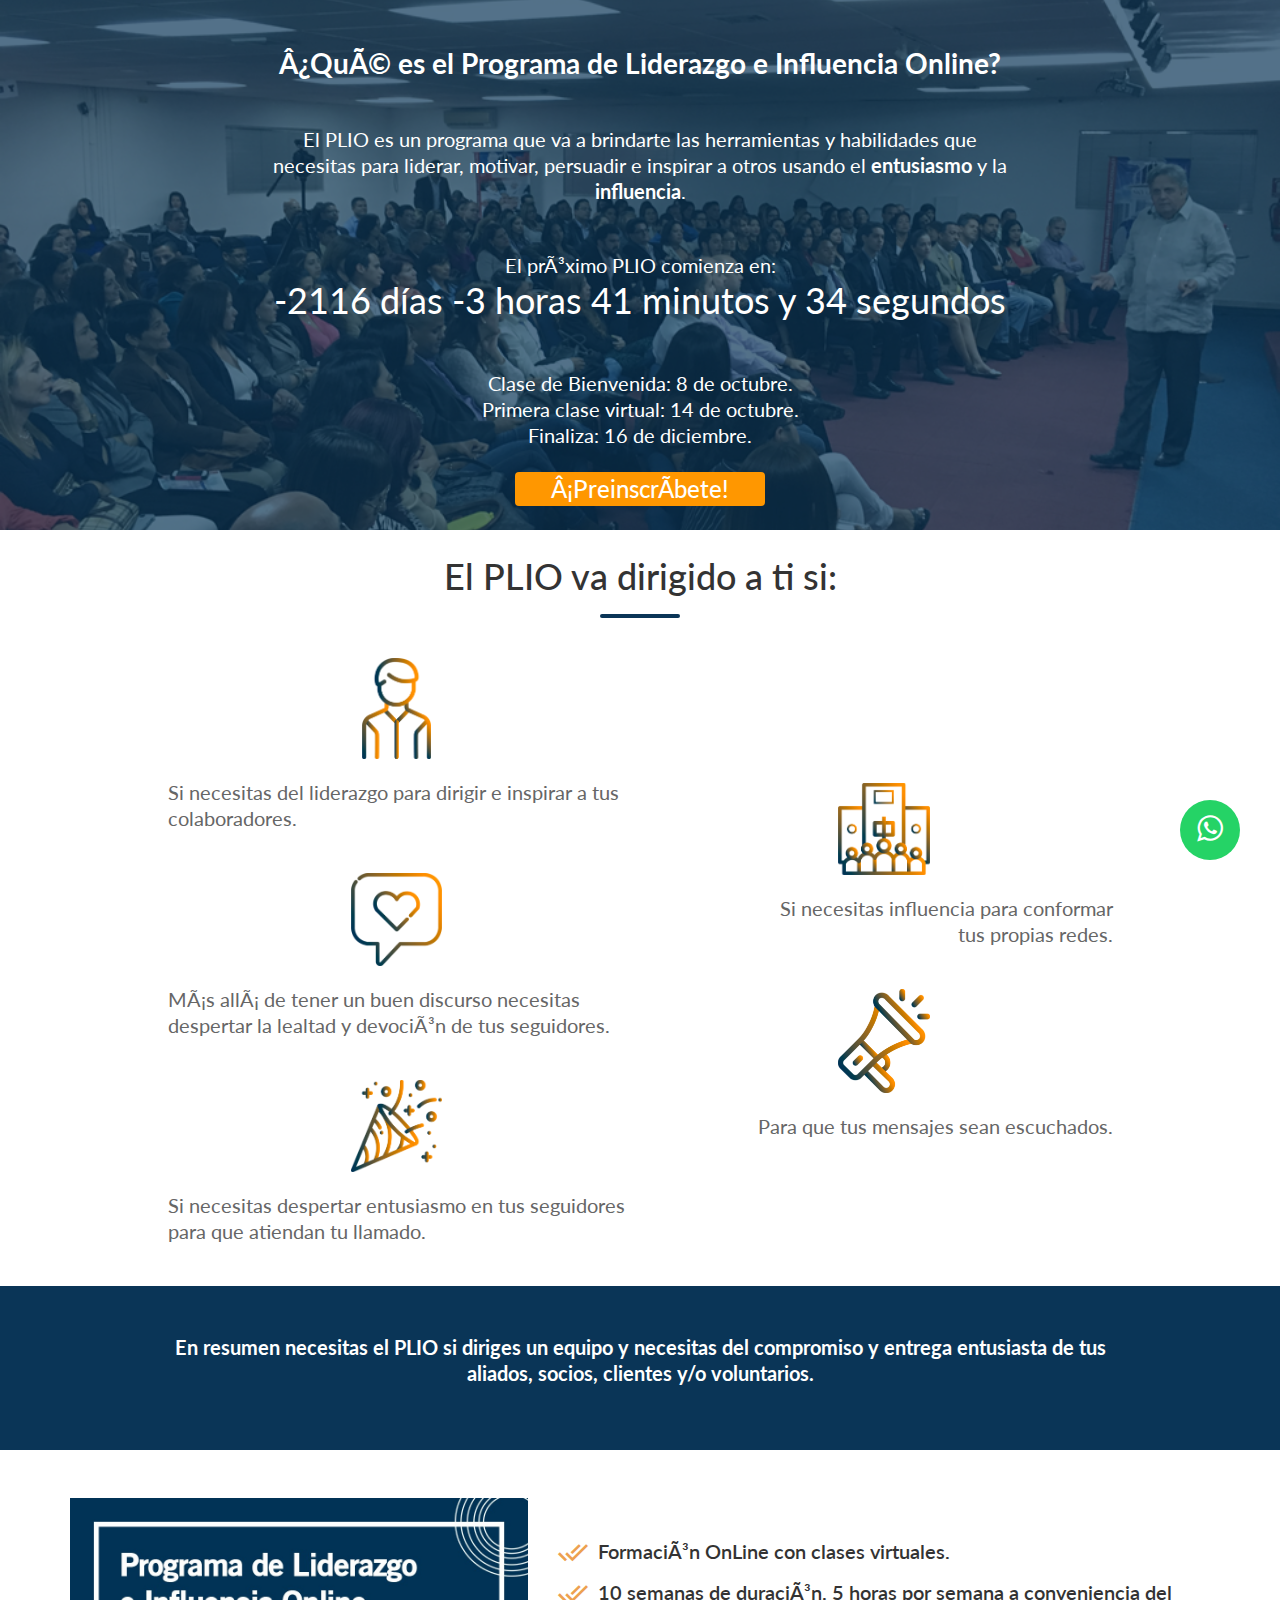
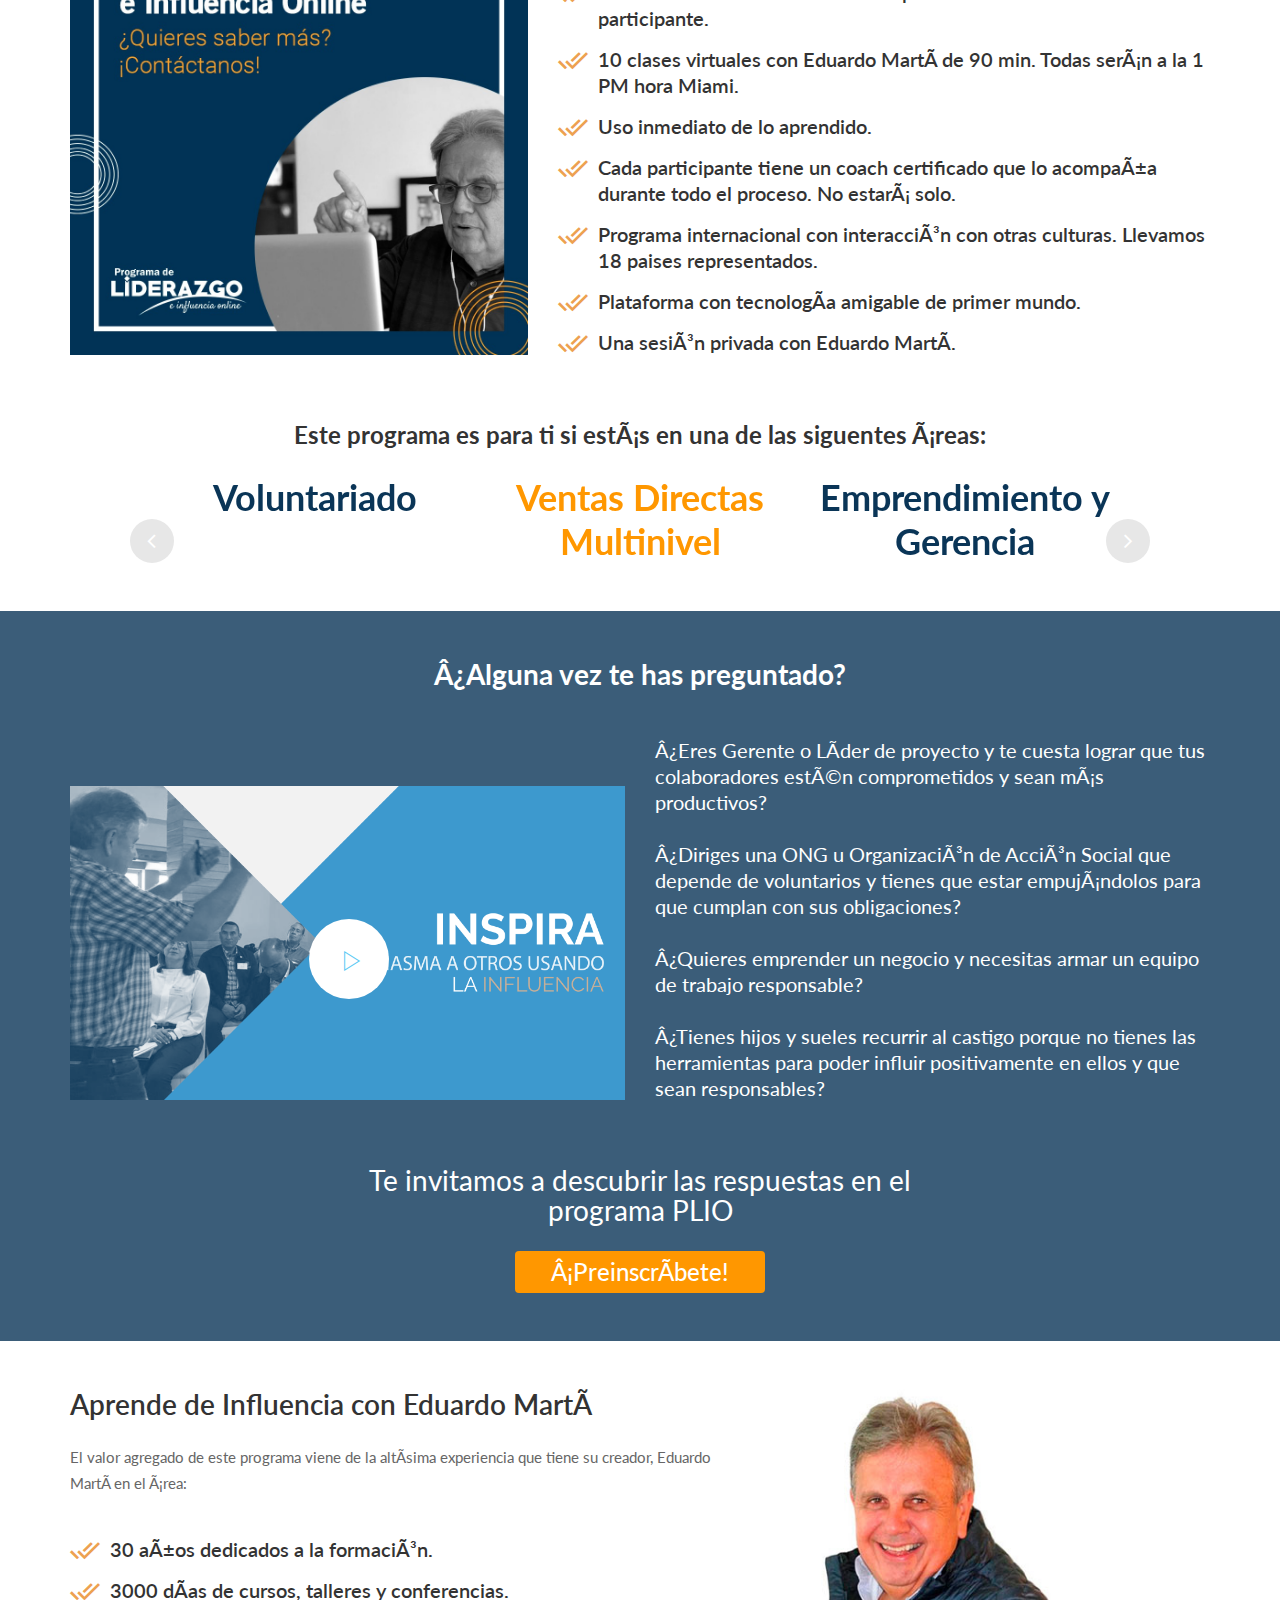
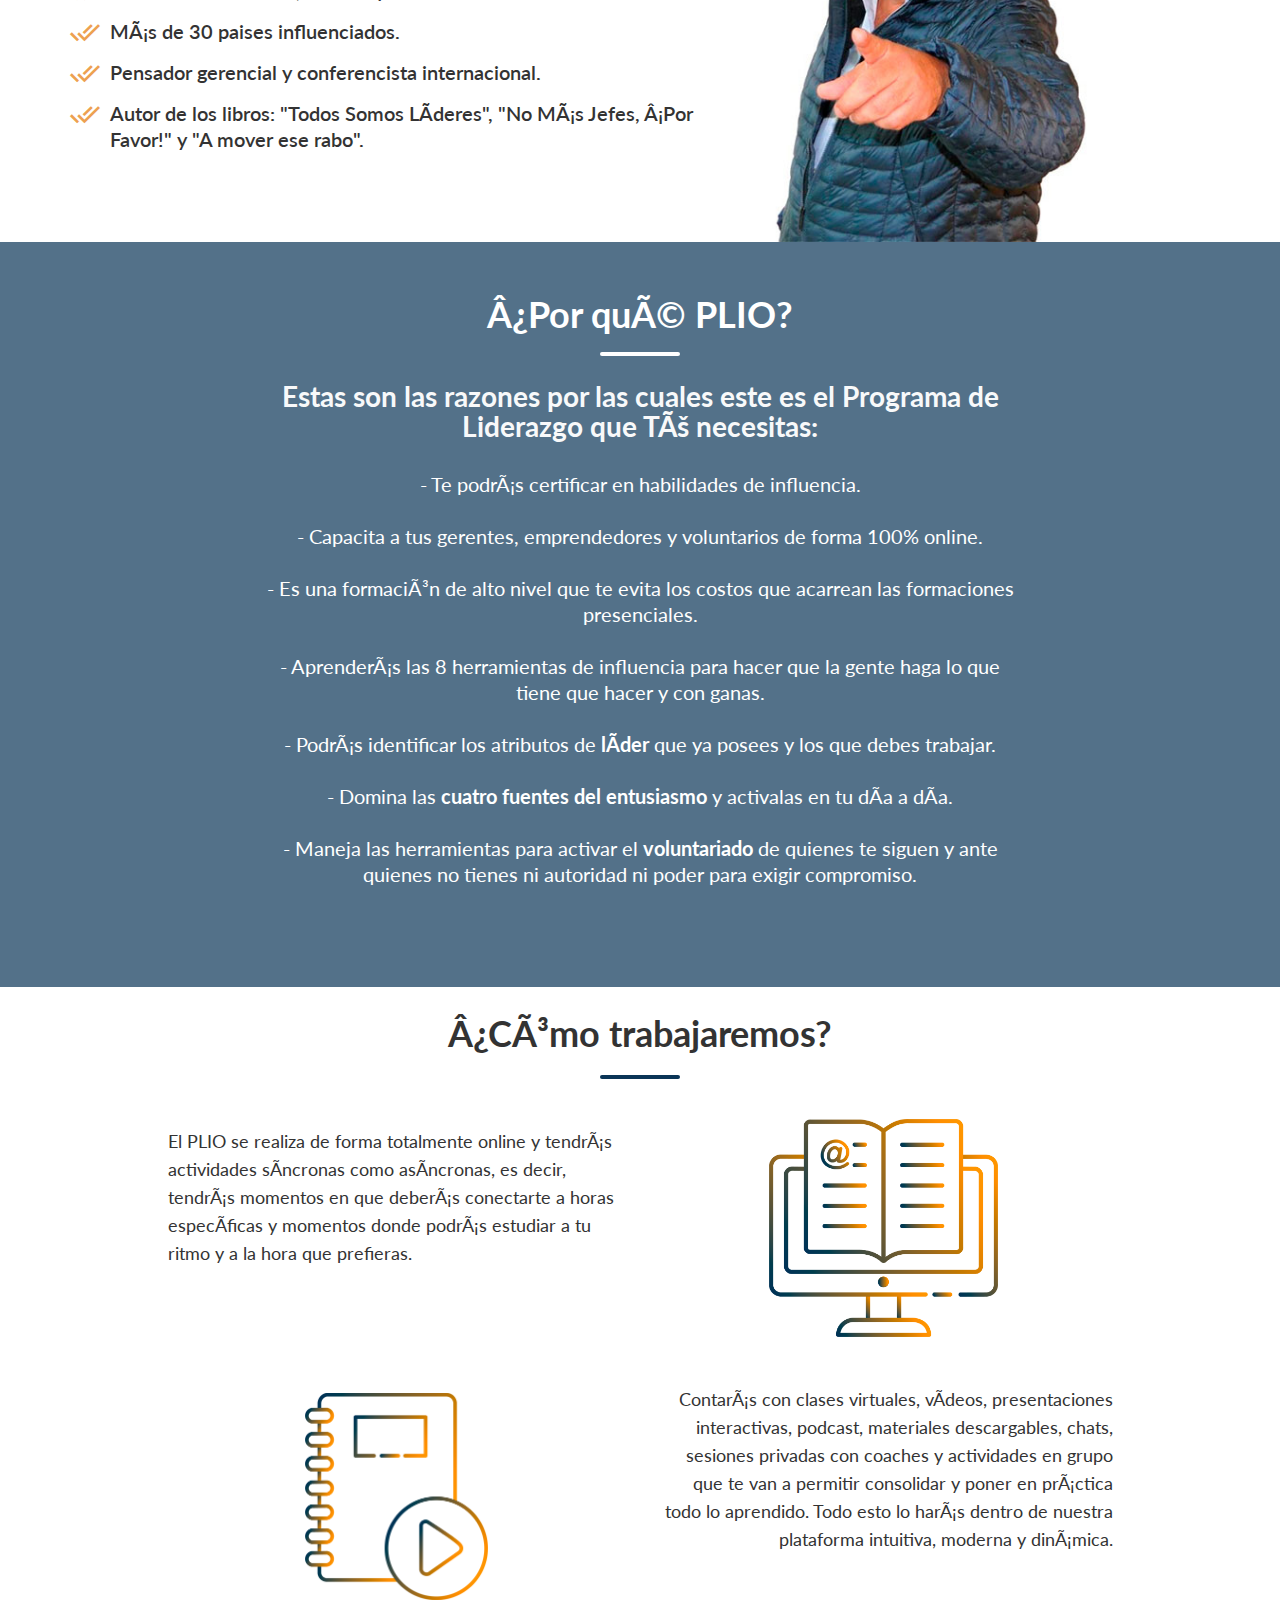
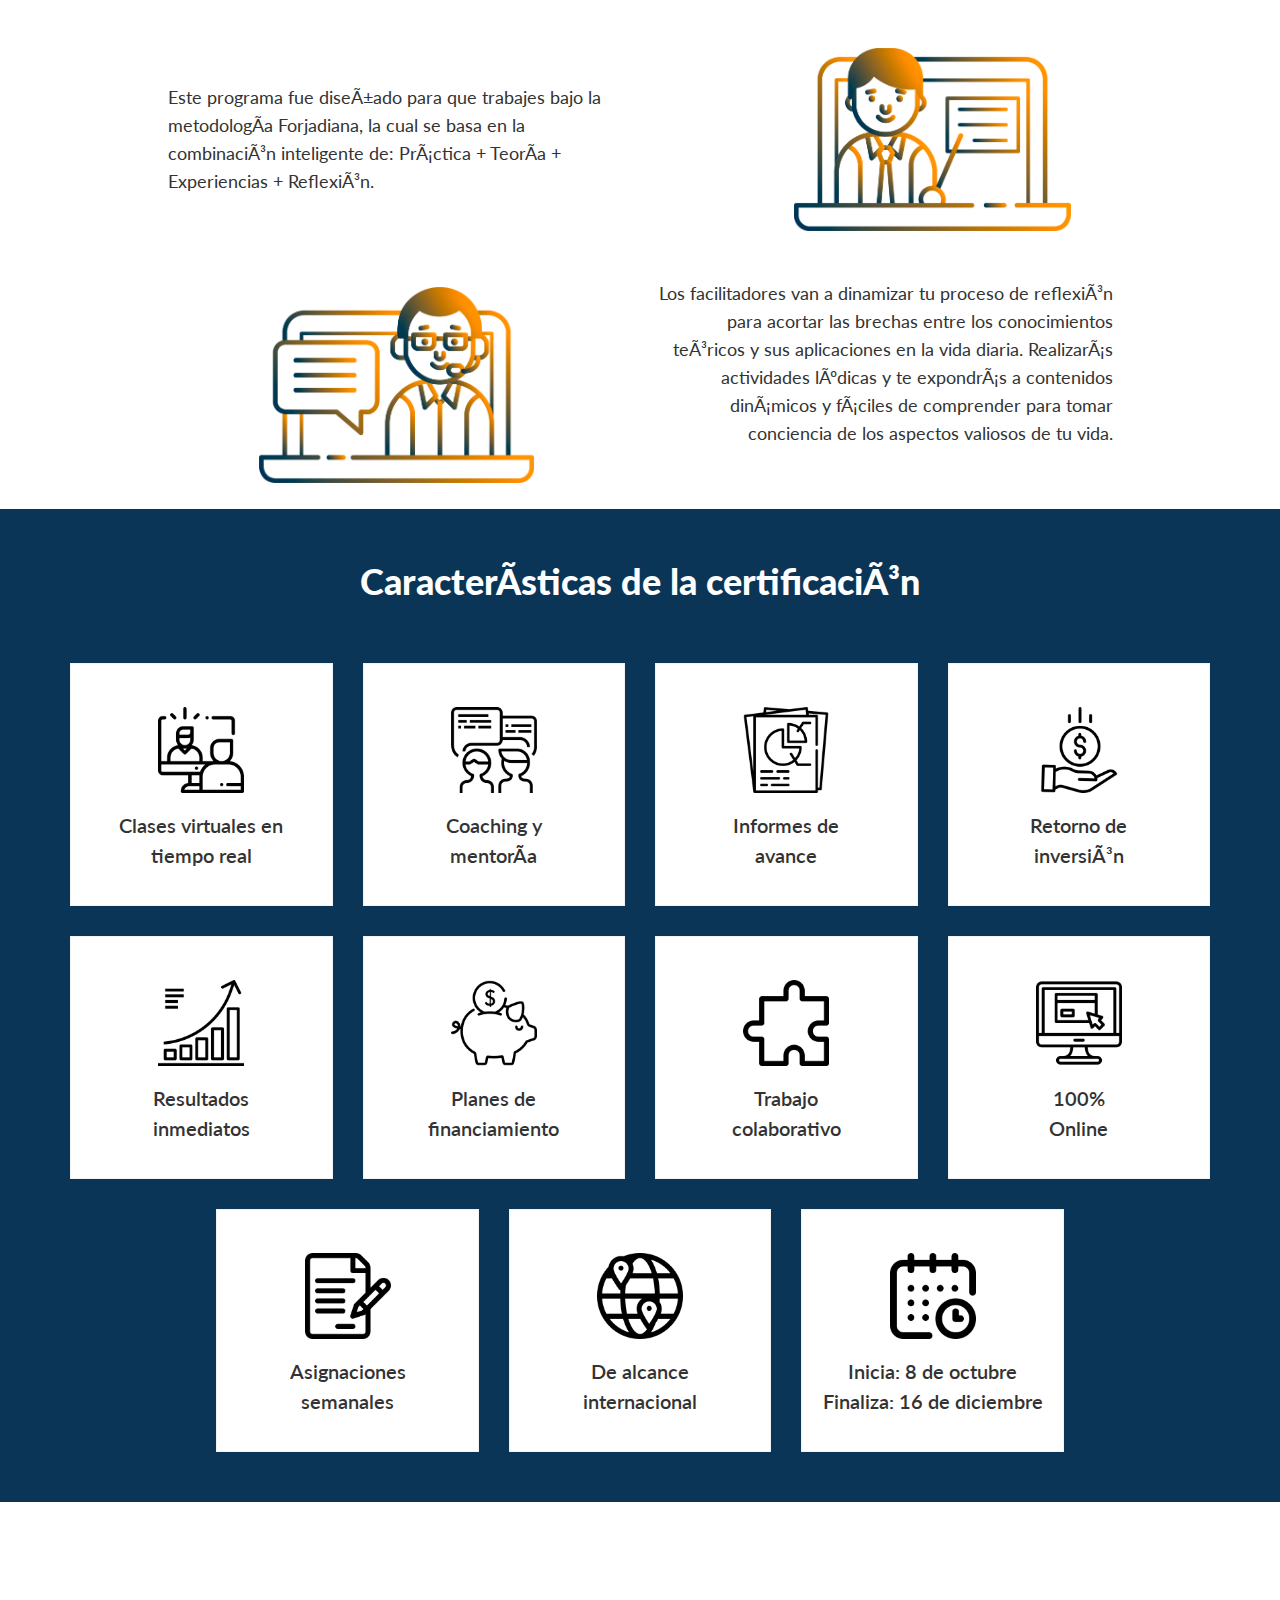
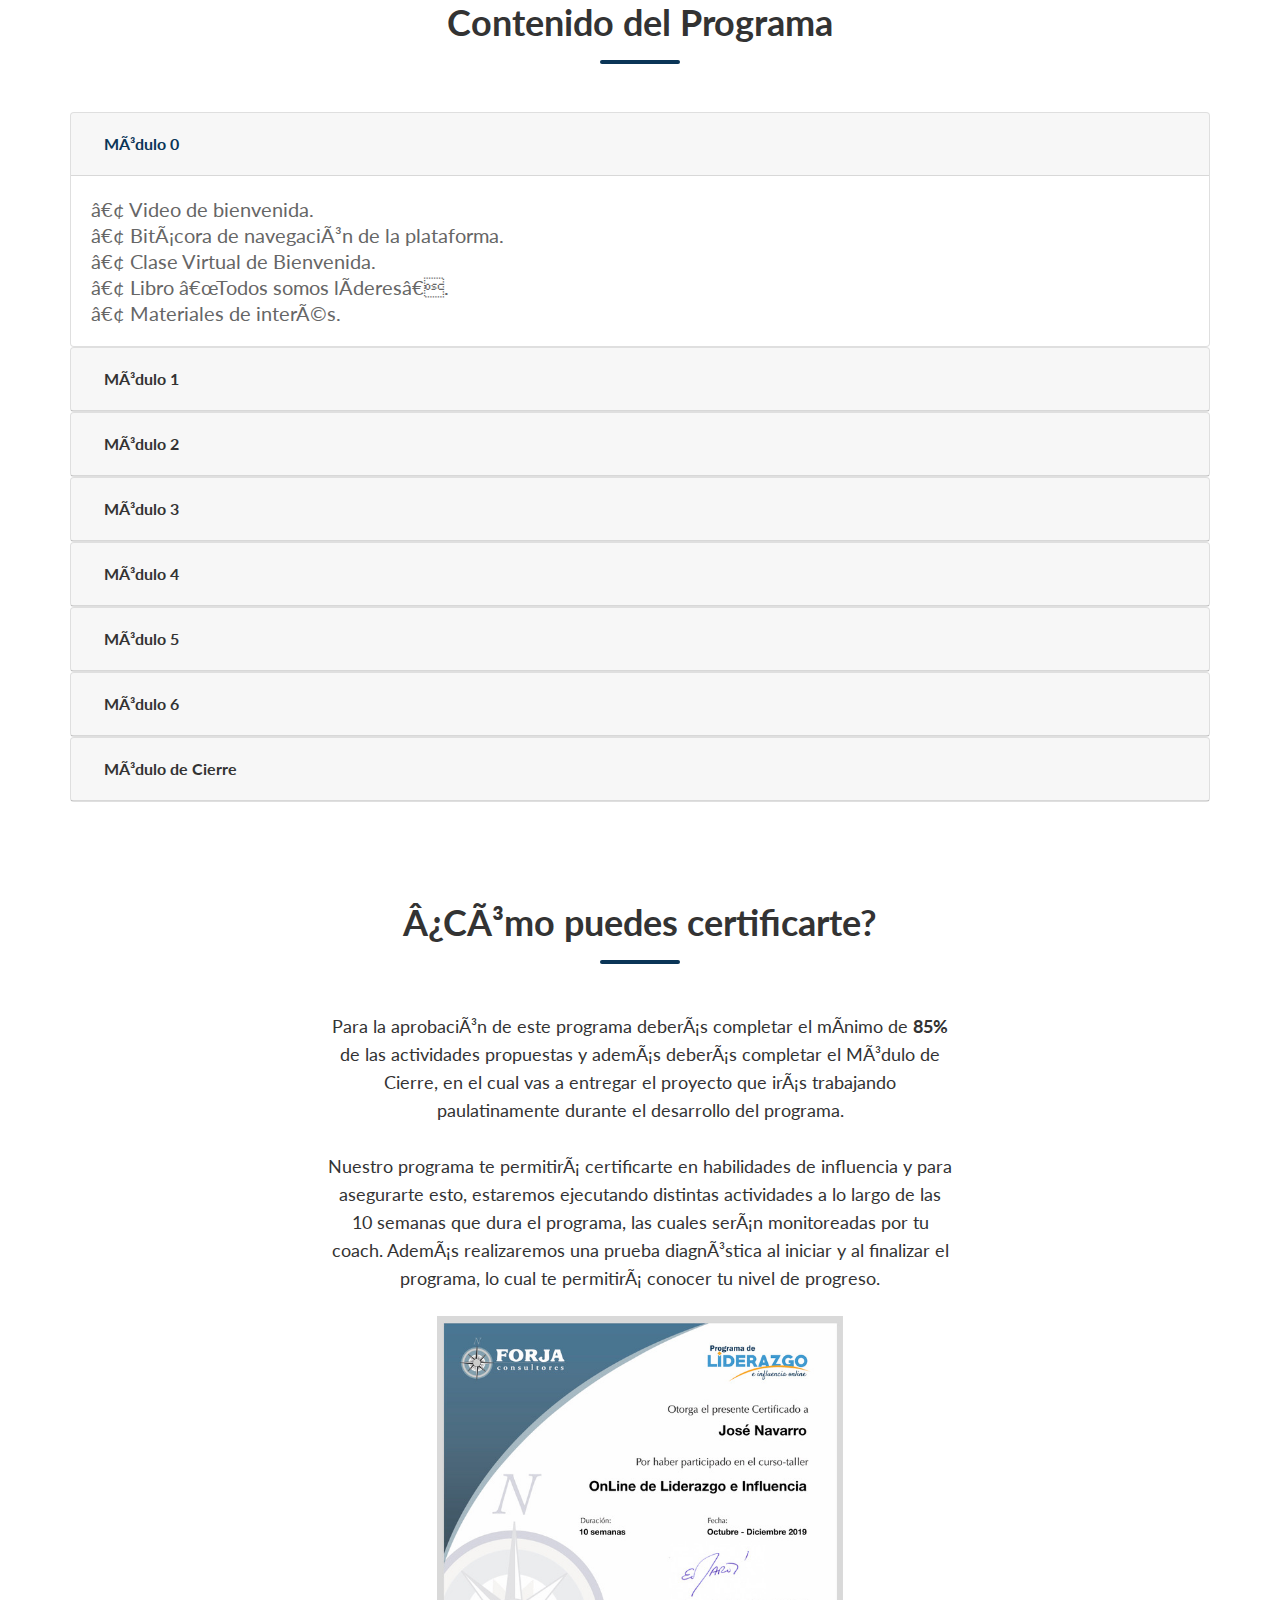
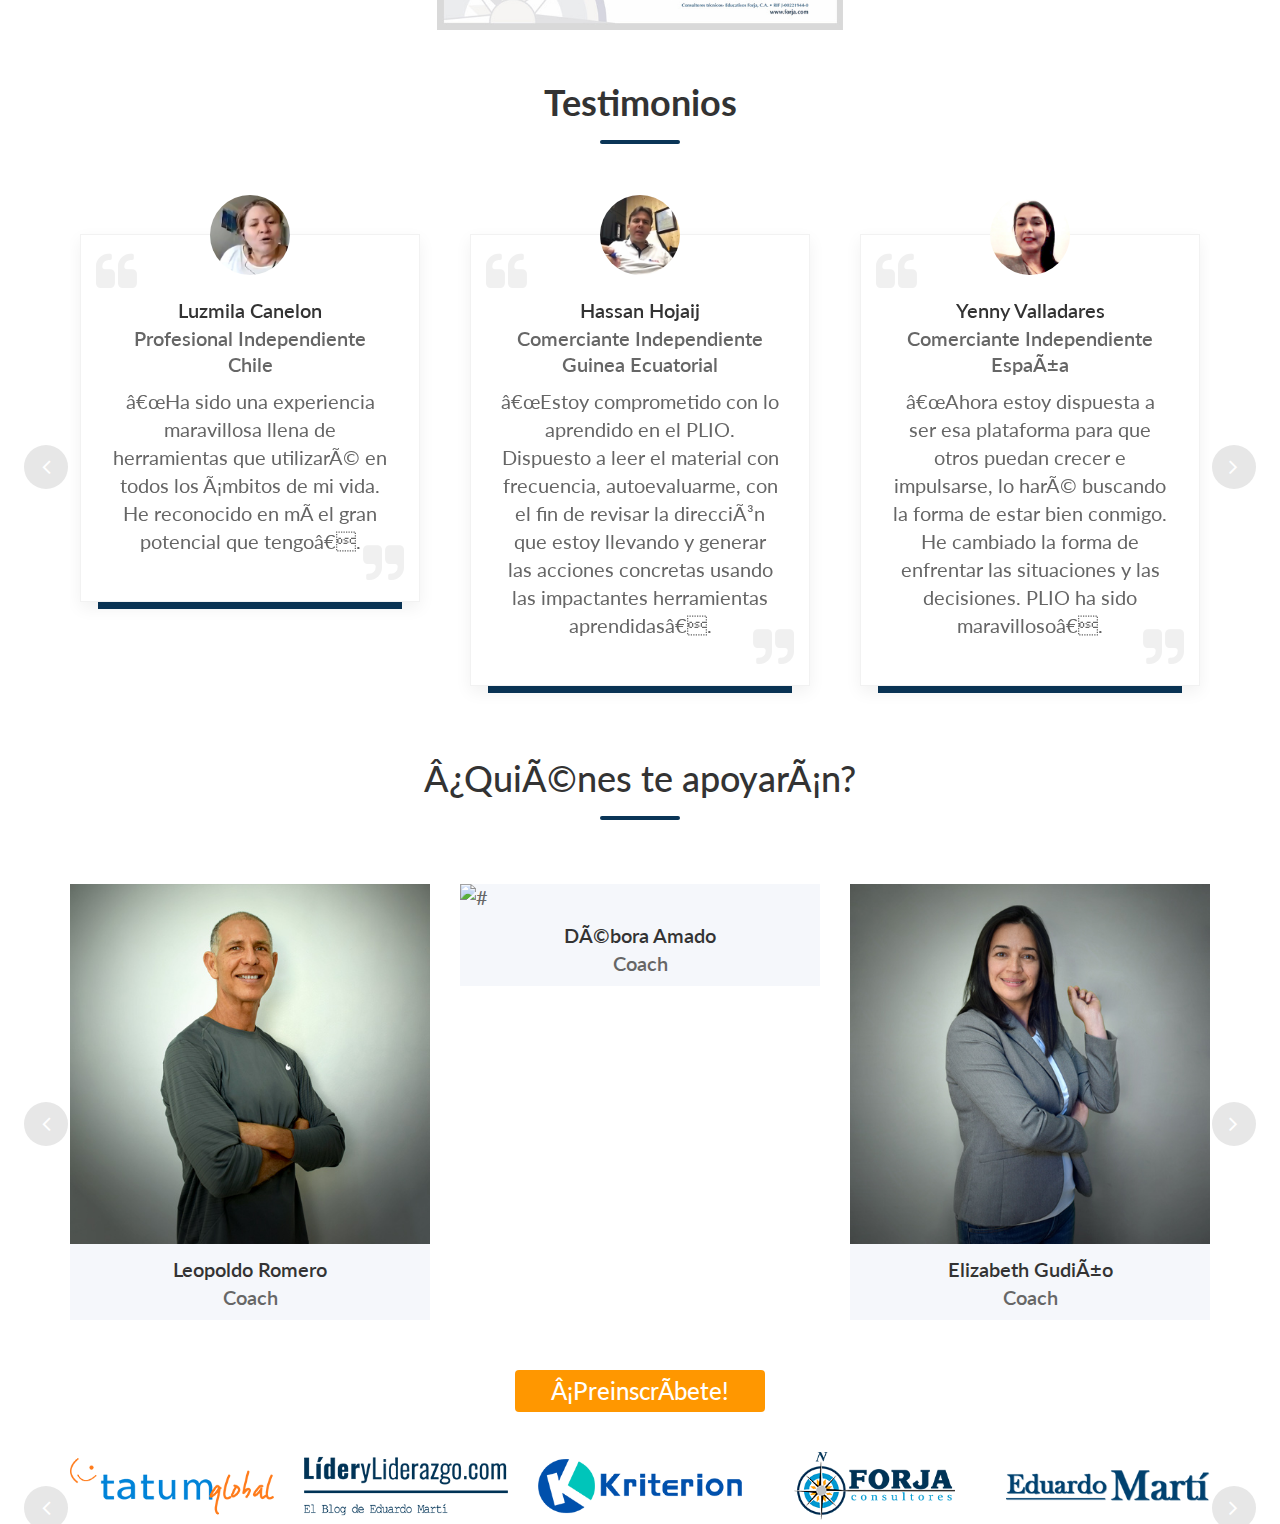
==== commit a7501bba: "ajustes del 31/08/20" ====
--- a/2/index.html
+++ b/2/index.html
@@ -96,7 +96,7 @@
                         </p>
                         <h3 style="color: #fff;" id="clock" class="text-center"></h3>
                         <p class="text-center iq-font-white iq-mb-0 pb-0 pt-0 mt-5">Clase de Bienvenida: 8 de octubre.<br> Primera clase virtual: 14 de octubre.<br> Finaliza: 16 de diciembre.</p>
-                        <span class="d-block text-center"> <a href="preinscripcion.html" class="button rounded-pill bt-orange py-1 mb-4 mt-4"><b>¡Conoce más!</b></a> </span> </div>
+                        <span class="d-block text-center"> <a href="preinscripcion.html" class="button rounded-pill bt-orange py-1 mb-4 mt-4">¡Preinscríbete!</a> </span> </div>
                 </div>
             </div>
         </div>
@@ -217,7 +217,7 @@
             <div class="row">
                 <div class="col-lg-6 offset-lg-3 py-5"> 
                     <span class="d-block text-center"> 
-                        <h2 style="color: white">Te invitamos a descubrir las respuestas en el programa PLIO</h2> <br> <a href="preinscripcion.html" class="button rounded-pill bt-orange py-2">¡Conoce más!</a> 
+                        <h2 style="color: white">Te invitamos a descubrir las respuestas en el programa PLIO</h2> <br> <a href="preinscripcion.html" class="button rounded-pill bt-orange py-2">¡Preinscríbete!</a> 
                     </span> 
                 </div>
             </div>
@@ -704,7 +704,7 @@
                 </div>
                 <div class="item">
                     <div class="iq-team grey-bg">
-                        <div class="iq-team-img"> <img src="images/lino-garcia.png" class="img-fluid center-block" alt="#"> </div>
+                        <div class="iq-team-img"> <img src="images/lino-garcia.jpg" class="img-fluid center-block" alt="#"> </div>
                         <div class="iq-team-info text-center">
                             <h5 class="iq-font-black iq-tw-6">Lino García</h5> <span class="team-post iq-tw-5">Coach</span> </div>
                     </div>
@@ -735,7 +735,7 @@
     </section>
     <div class="container">
         <div class="row">
-            <div class="col pb-4"> <span class="d-block text-center"> <a href="preinscripcion.html" class="button rounded-pill bt-orange py-2">¡Conoce más!</a> </span> </div>
+            <div class="col pb-4"> <span class="d-block text-center"> <a href="preinscripcion.html" class="button rounded-pill bt-orange py-2">¡Preinscríbete!</a> </span> </div>
         </div>
     </div>
     <footer>
@@ -763,7 +763,7 @@
         <script src="js/bootstrap.min.js"></script>
         <script src="js/main.js"></script>
         <script src="js/custom.js"></script>
-        <script src="js/countdown.js"></script>
+        <script src="js/countdownn.js"></script>
 </body>
 
 </html>